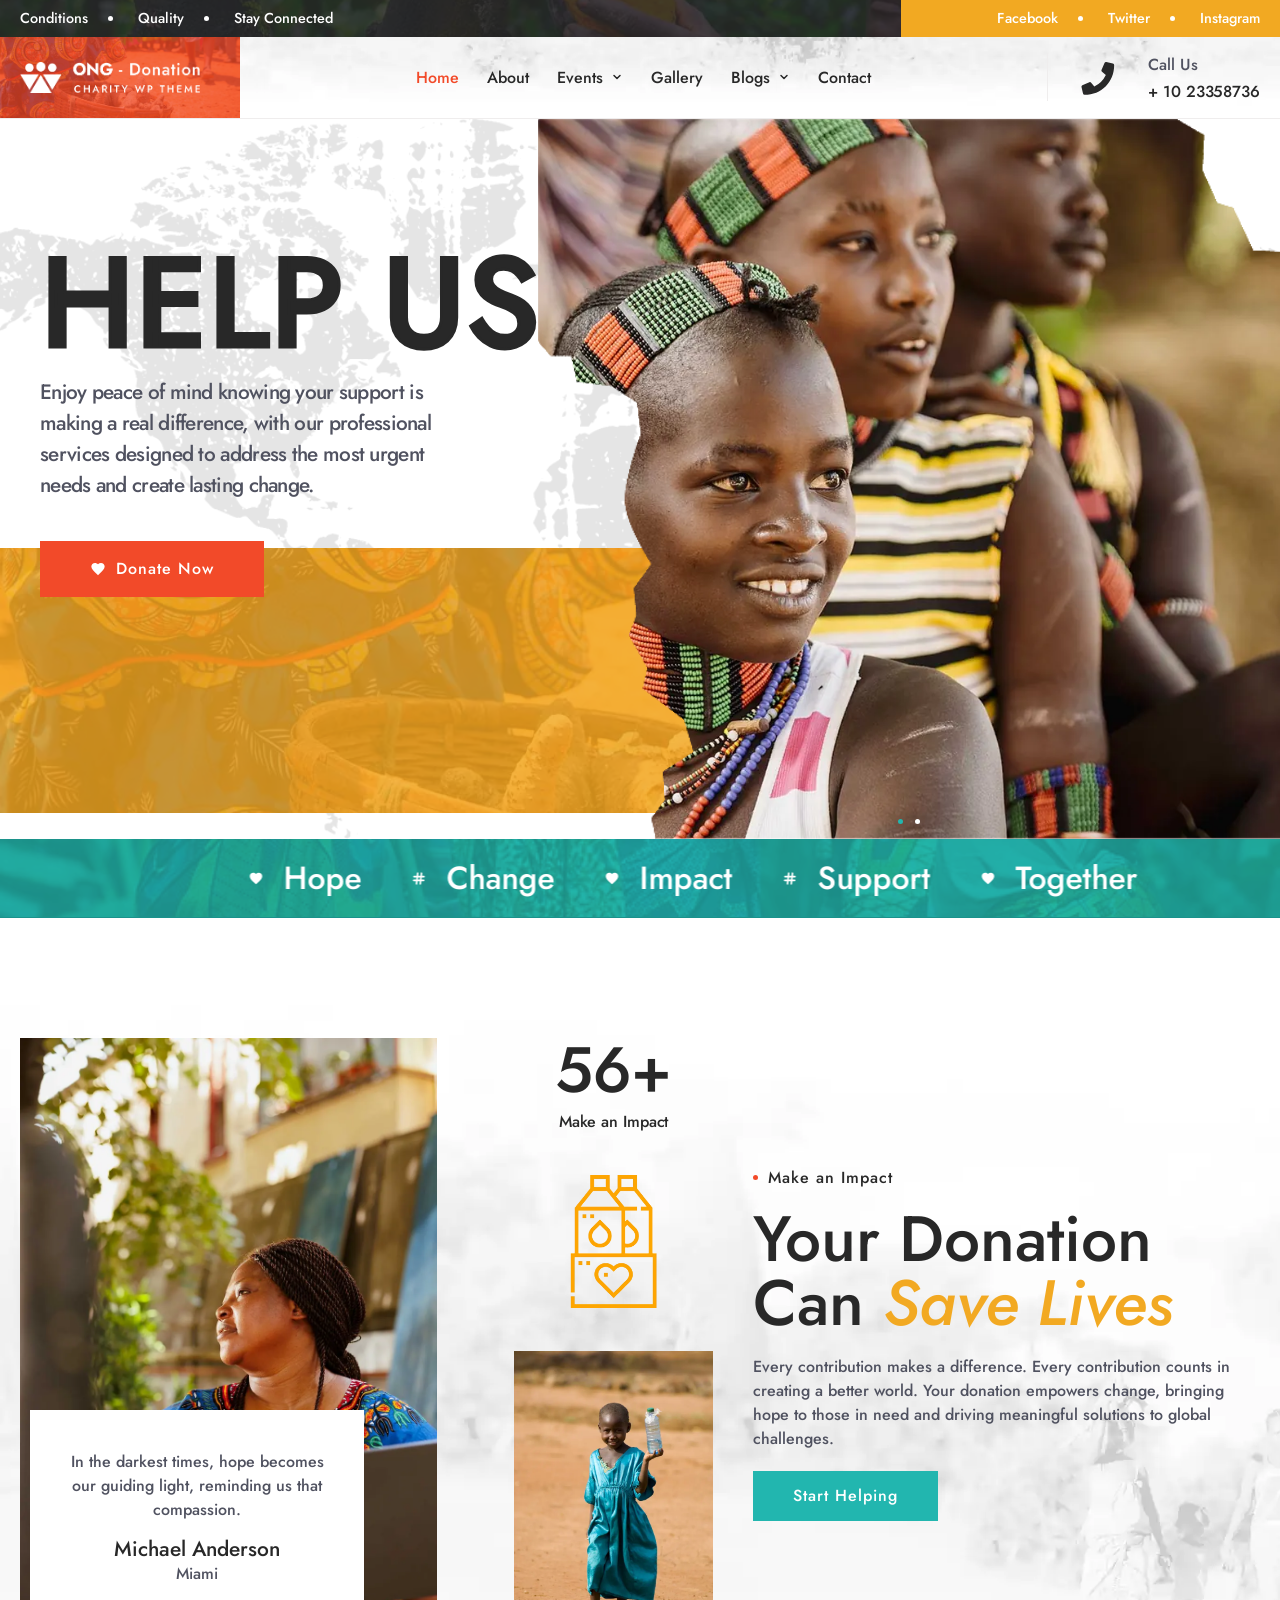
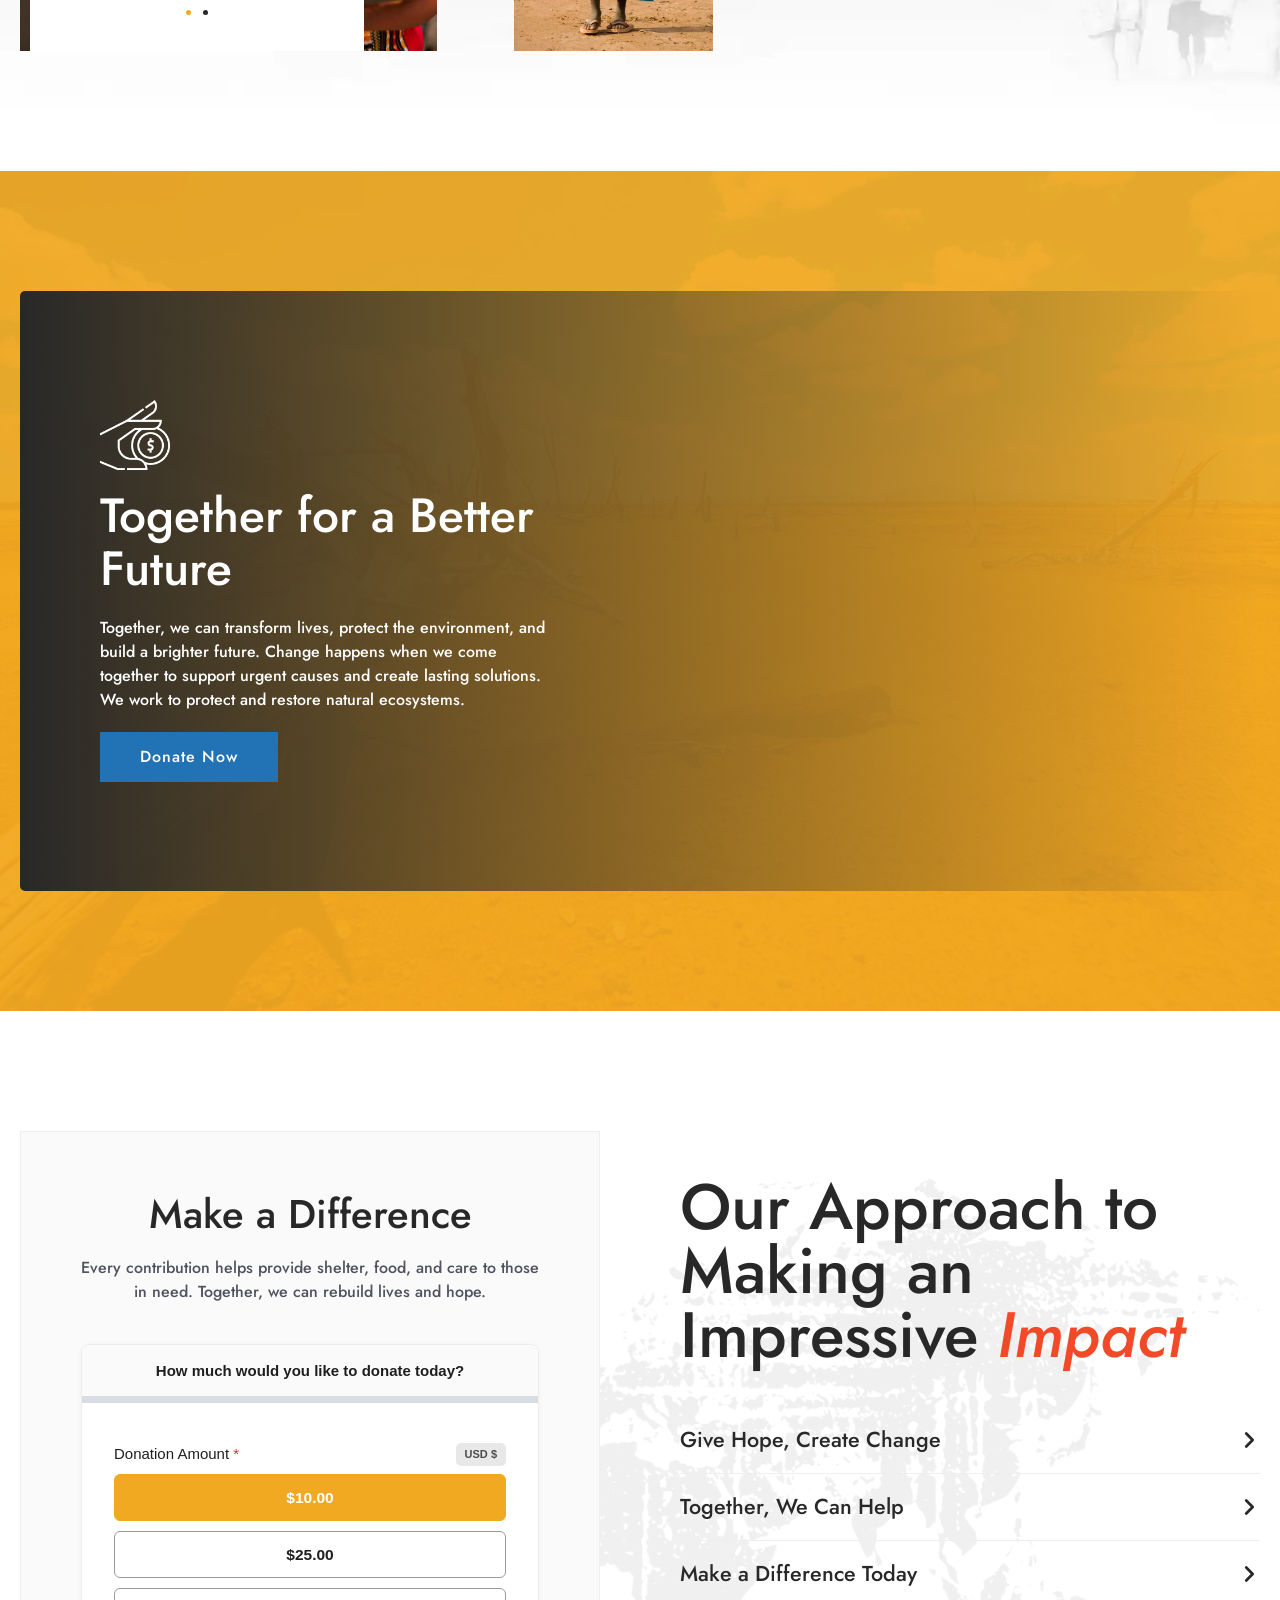
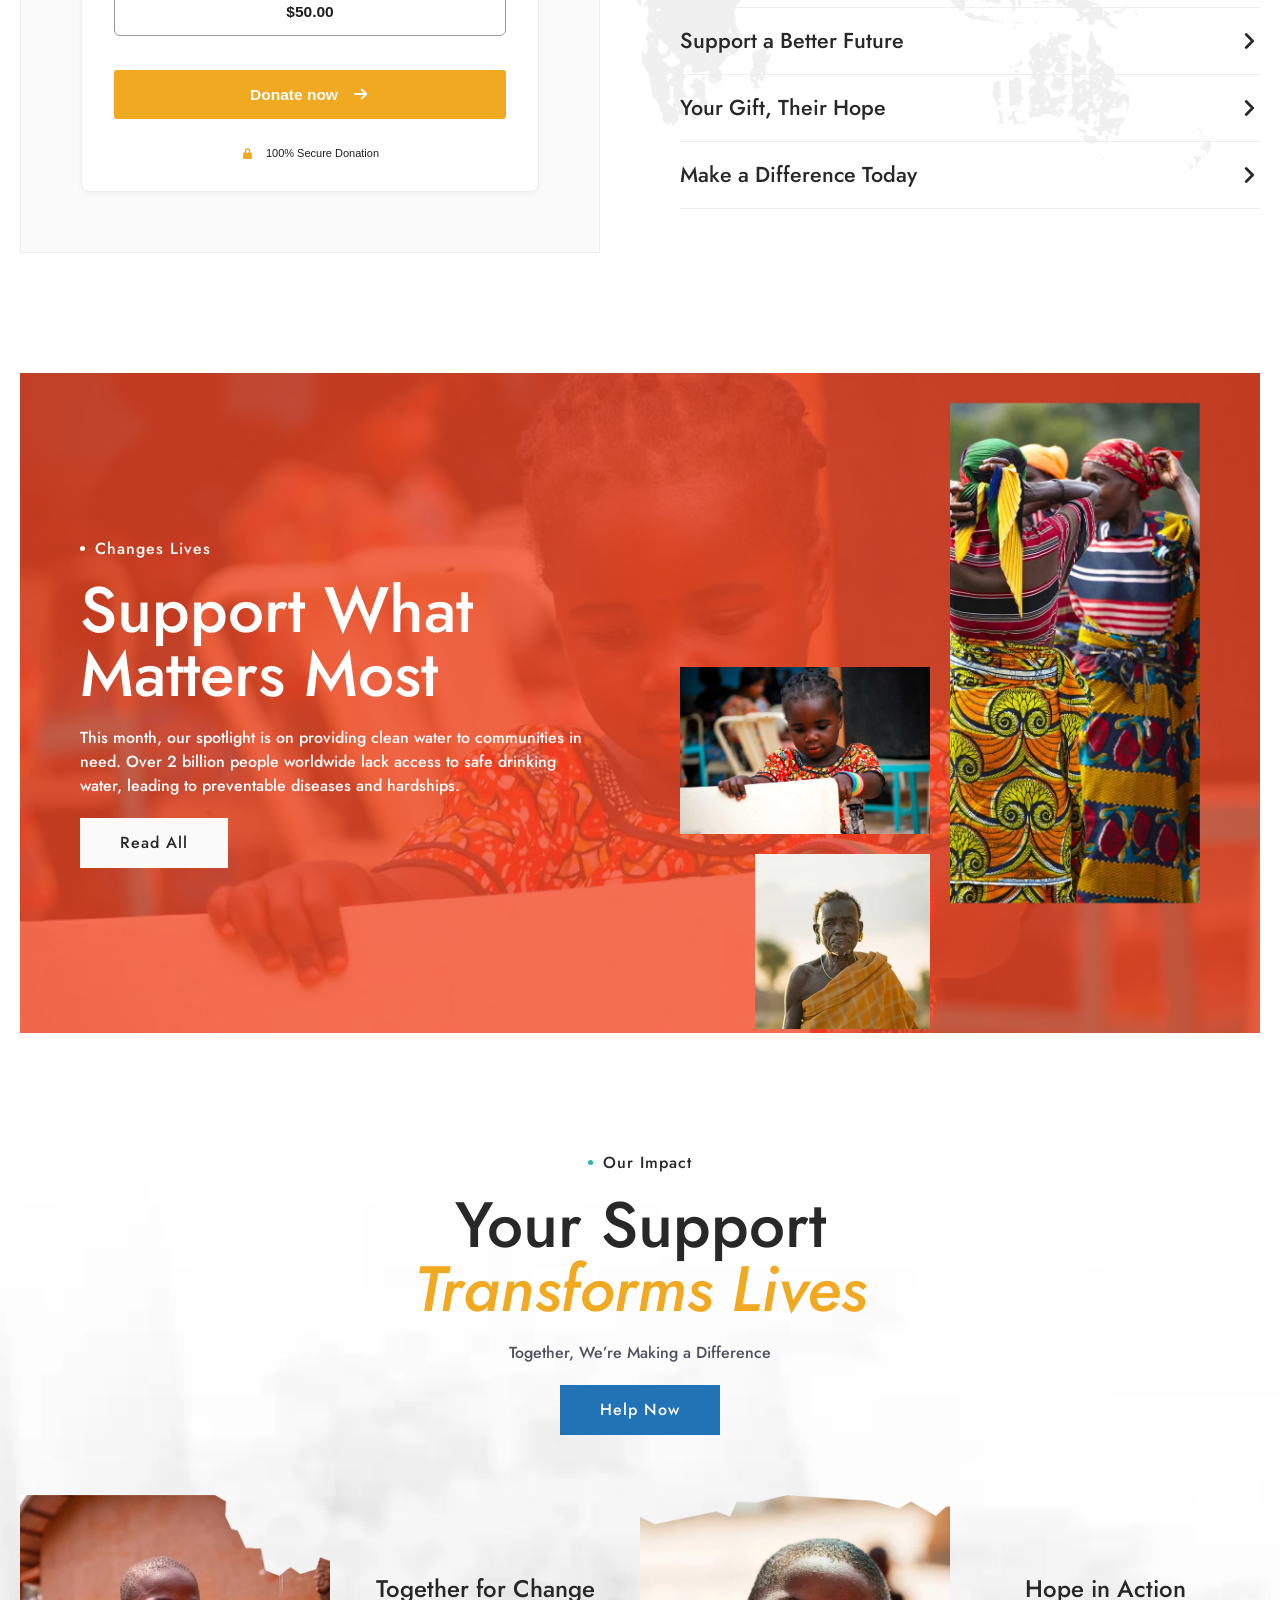
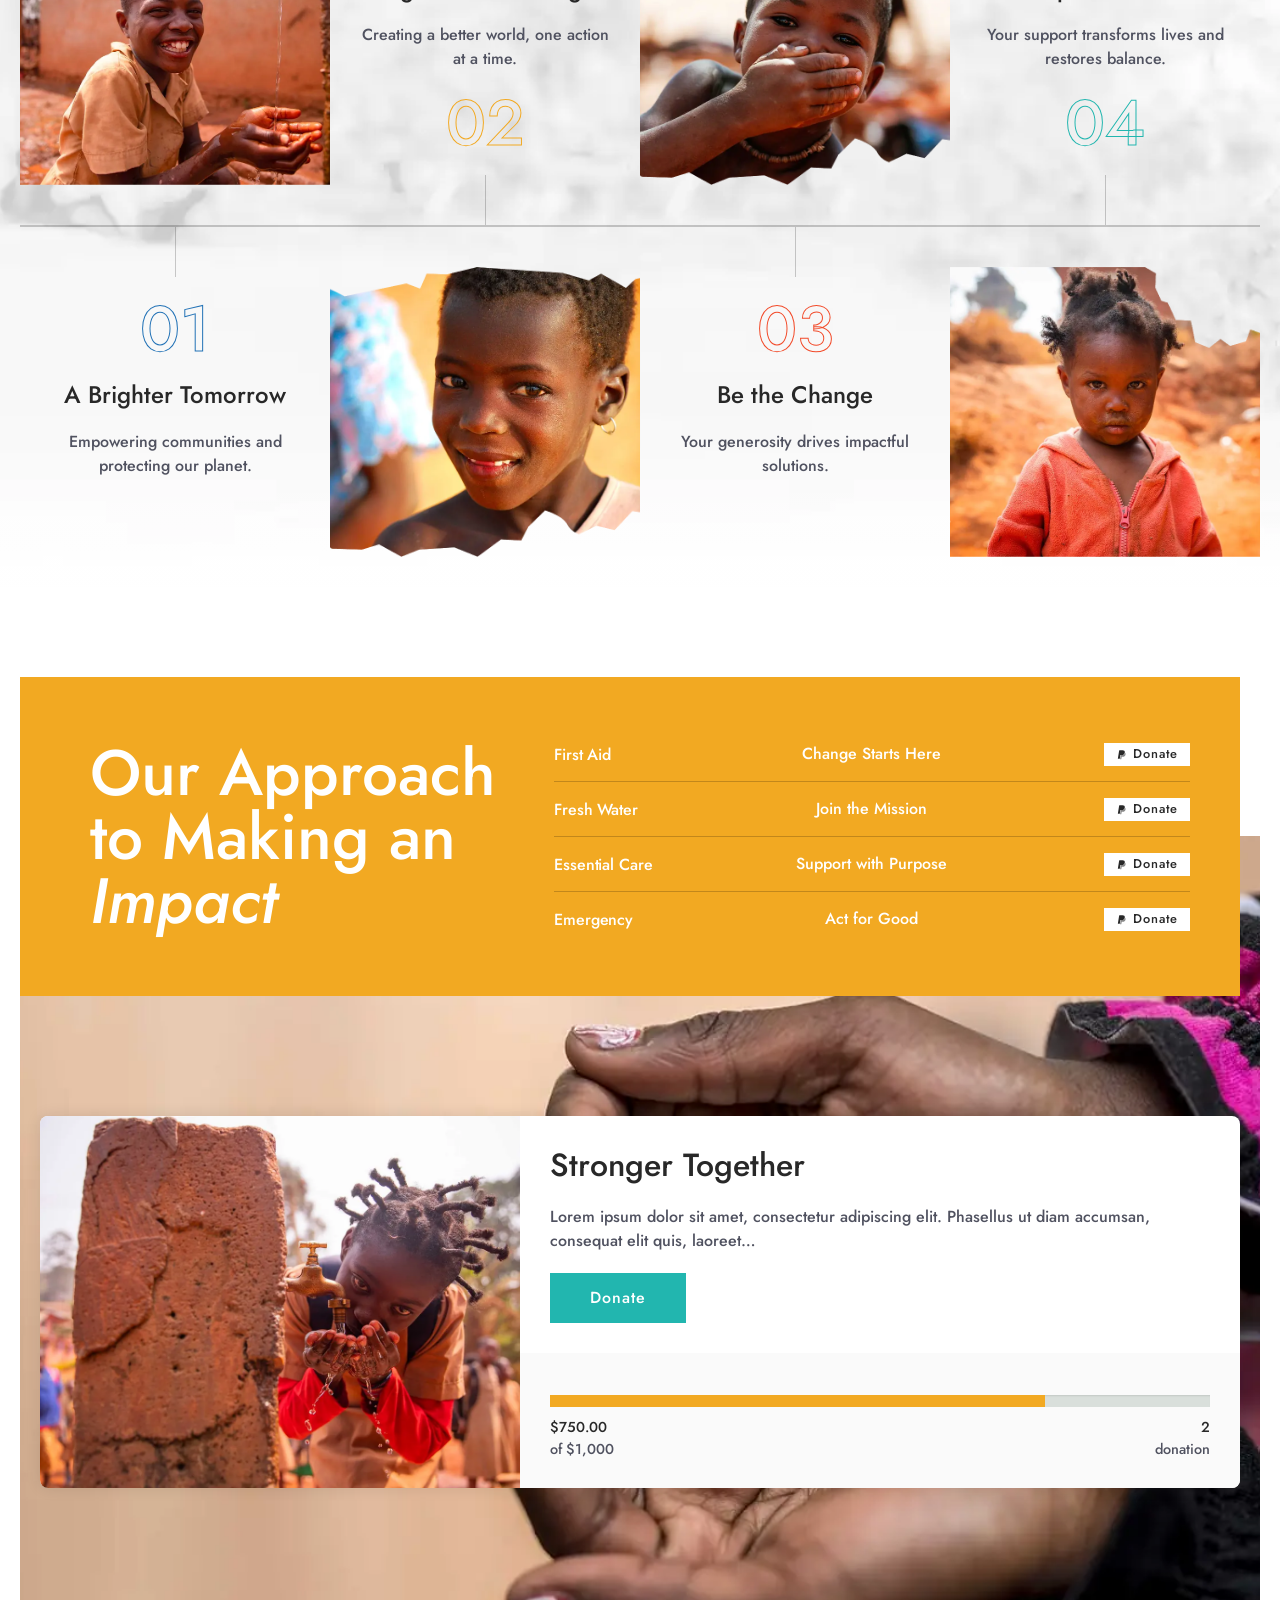
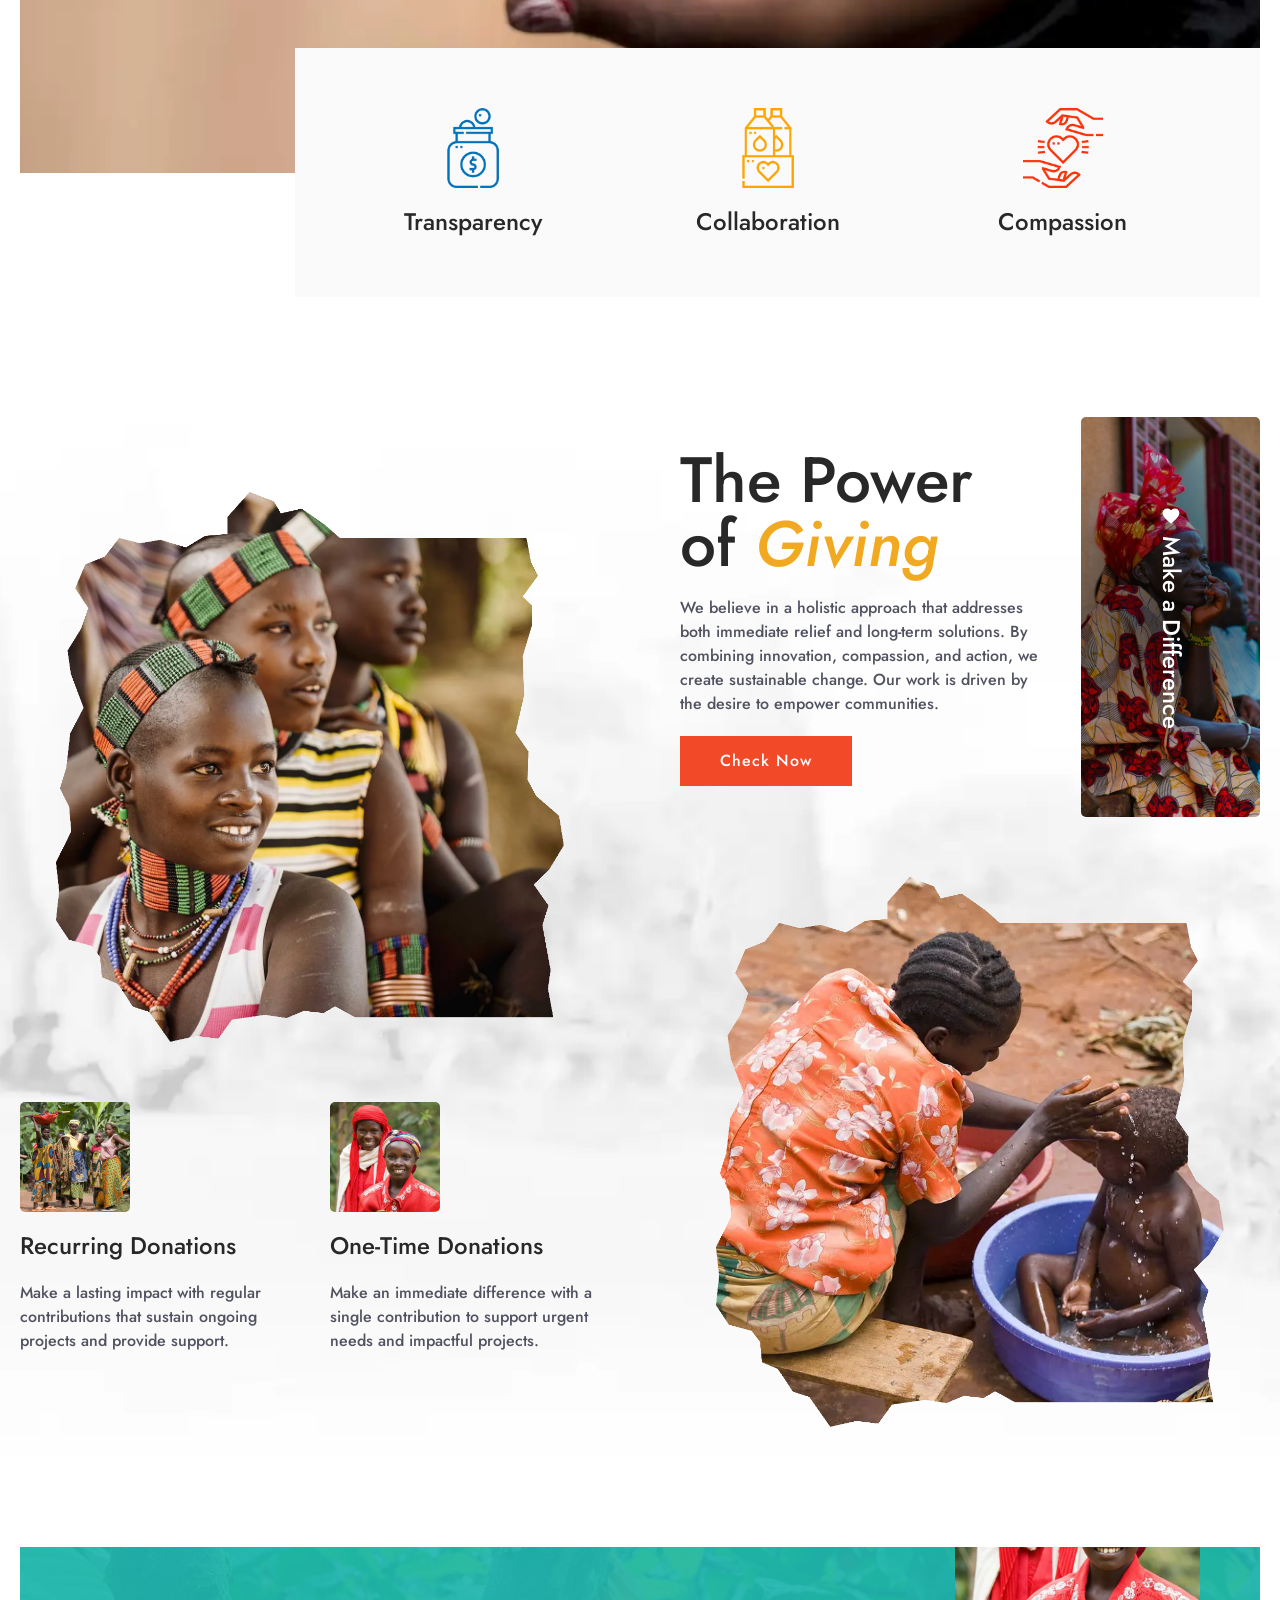
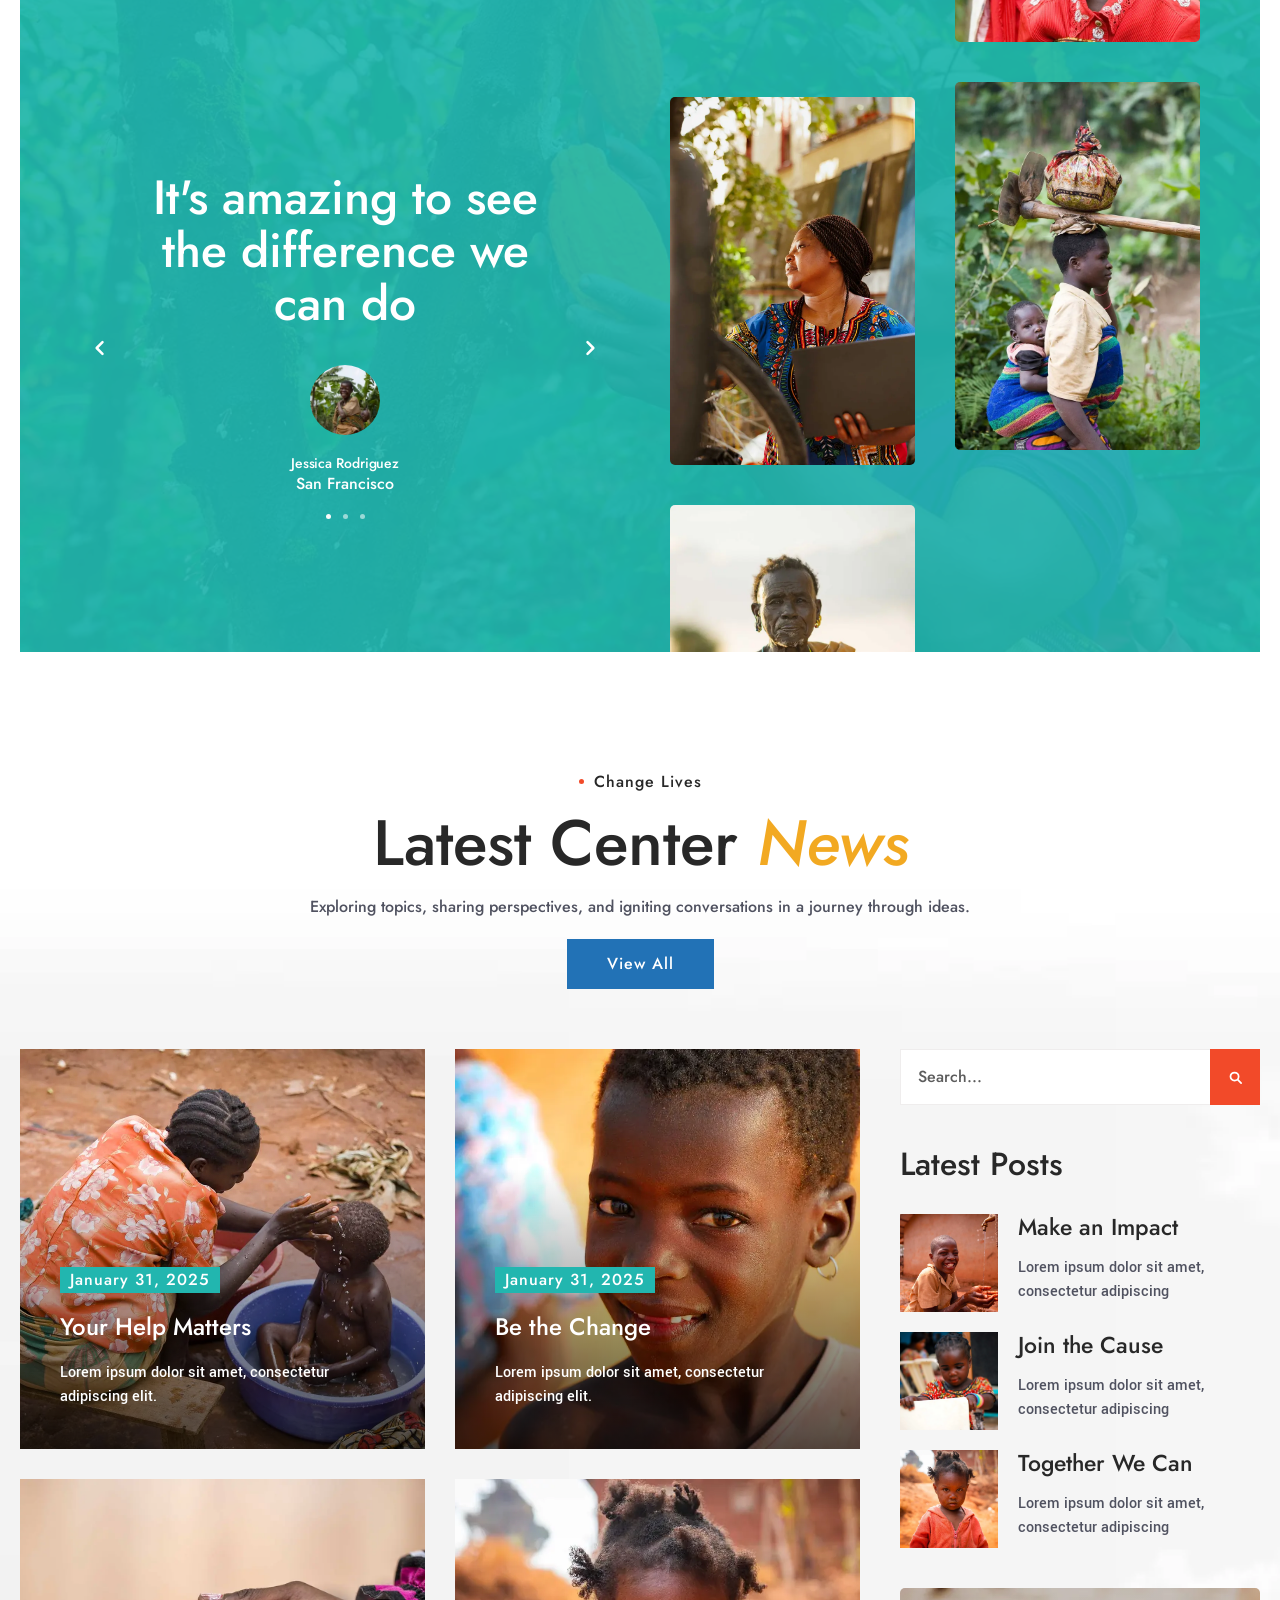
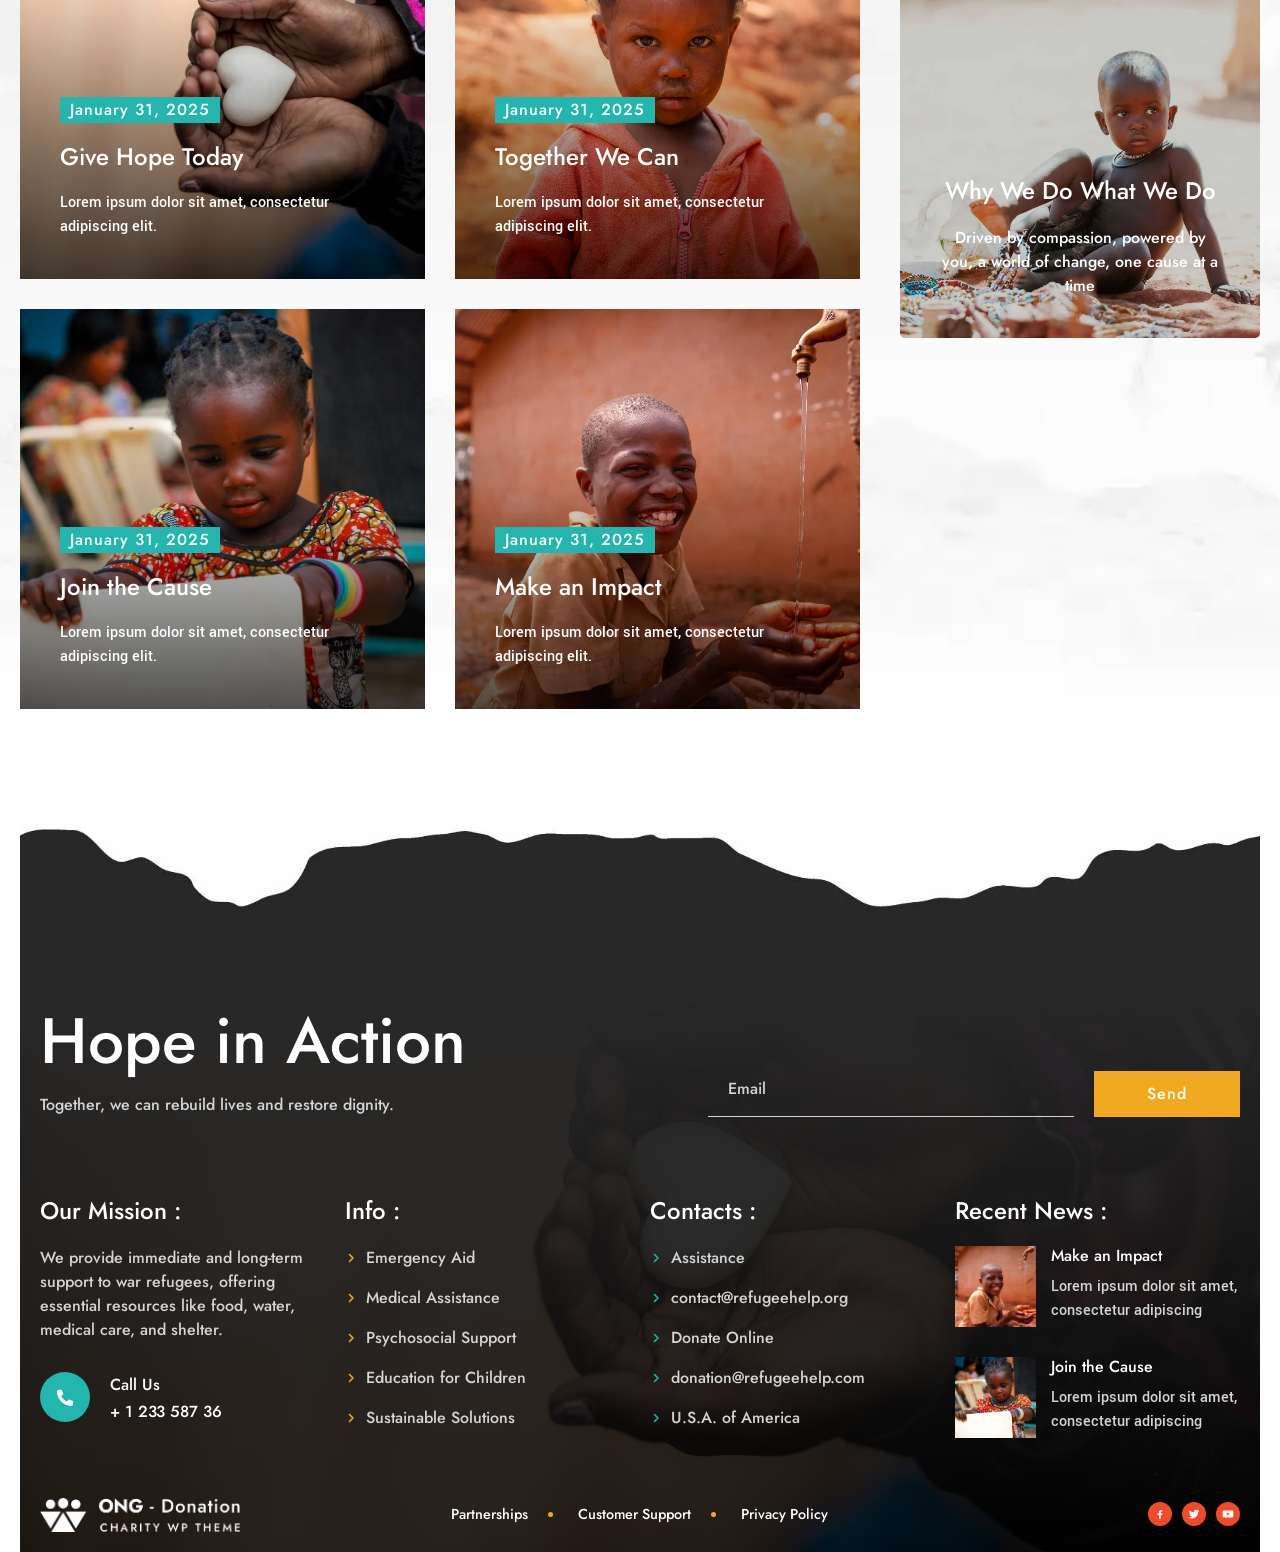
==== index.html @ 06b45bd2 "feat: implement home page Co-authored-by: Cursor <cursoragent@cursor.com>" ====
<!DOCTYPE html>
<html lang="en" class="no-js">
<head>
  <meta charset="UTF-8">
  <meta name="viewport" content="width=device-width, initial-scale=1">
  <title>ONG Donation – Charity &amp; Nonprofit Organization | Help Us Make a Difference</title>
  <meta name="description" content="ONG Donation is a charity supporting communities in need with clean water, medical care, education and emergency relief. Donate today and help us create lasting change.">
  <link rel="canonical" href="https://www.example.org/">
  <meta name="theme-color" content="#f24a29">
  <link rel="icon" href="assets/icons/favicon.svg" type="image/svg+xml">

  <meta property="og:type" content="website">
  <meta property="og:site_name" content="ONG Donation">
  <meta property="og:title" content="ONG Donation – Help Us Make a Difference">
  <meta property="og:description" content="Support urgent causes, fund clean water and medical care, and help communities rebuild with dignity.">
  <meta property="og:url" content="https://www.example.org/">
  <meta property="og:image" content="https://www.example.org/assets/images/hero/hero-friends-reflection.webp">
  <meta name="twitter:card" content="summary_large_image">

  <link rel="preload" href="assets/fonts/jost-latin-normal.woff2" as="font" type="font/woff2" crossorigin>
  <link rel="preload" href="assets/images/hero/hero-friends-reflection.webp" as="image" type="image/webp">

  <link rel="stylesheet" href="css/reset.css">
  <link rel="stylesheet" href="css/variables.css">
  <link rel="stylesheet" href="css/base.css">
  <link rel="stylesheet" href="css/layout.css">
  <link rel="stylesheet" href="css/components.css">
  <link rel="stylesheet" href="css/animations.css">
  <link rel="stylesheet" href="css/pages/home.css">
  <link rel="stylesheet" href="css/responsive.css">

  <script>document.documentElement.classList.replace('no-js', 'js');</script>
  <script type="module" src="js/main.js"></script>
  <script type="module" src="js/pages/home.js"></script>
</head>
<body class="page-home">
  <a class="skip-link" href="#main">Skip to content</a>

  <!-- ============ SITE HEADER ============ -->
  <header class="site-header" data-header>
    <div class="topbar">
      <ul class="inline-list inline-list--dots topbar__links">
        <li><a href="#">Conditions</a></li>
        <li><a href="#">Quality</a></li>
        <li><a href="contact.html">Stay Connected</a></li>
      </ul>
      <ul class="inline-list inline-list--dots topbar__social">
        <li><a href="https://facebook.com" target="_blank" rel="noopener">Facebook</a></li>
        <li><a href="https://twitter.com" target="_blank" rel="noopener">Twitter</a></li>
        <li><a href="https://instagram.com" target="_blank" rel="noopener">Instagram</a></li>
      </ul>
    </div>

    <div class="navbar">
      <a class="navbar__brand" href="index.html" aria-label="ONG Donation – home">
        <img src="assets/images/logo/logo-white.png" alt="ONG Donation – Charity" width="180" height="30">
      </a>

      <div class="navbar__menu">
        <button class="nav-toggle" type="button" aria-expanded="false" aria-controls="primary-nav" data-nav-toggle>
          <span class="visually-hidden" data-nav-toggle-label>Open menu</span>
          <svg class="icon nav-toggle__open" aria-hidden="true"><use href="assets/icons/sprite.svg#icon-menu"></use></svg>
          <svg class="icon nav-toggle__close" aria-hidden="true"><use href="assets/icons/sprite.svg#icon-close"></use></svg>
        </button>

        <nav class="primary-nav" id="primary-nav" aria-label="Primary" data-nav>
          <ul class="primary-nav__list">
            <li class="primary-nav__item">
              <a class="primary-nav__link" href="index.html" aria-current="page">Home</a>
            </li>
            <li class="primary-nav__item">
              <a class="primary-nav__link" href="about.html">About</a>
            </li>
            <li class="primary-nav__item has-dropdown" data-dropdown>
              <a class="primary-nav__link" href="events.html">Events</a>
              <button class="primary-nav__caret" type="button" aria-expanded="false" aria-controls="submenu-events" data-dropdown-toggle>
                <span class="visually-hidden">Show Events submenu</span>
                <svg class="icon" aria-hidden="true"><use href="assets/icons/sprite.svg#icon-chevron-down"></use></svg>
              </button>
              <ul class="dropdown" id="submenu-events">
                <li><a class="dropdown__link" href="events.html">All Events</a></li>
                <li><a class="dropdown__link" href="event-single.html">Event Details</a></li>
              </ul>
            </li>
            <li class="primary-nav__item">
              <a class="primary-nav__link" href="gallery.html">Gallery</a>
            </li>
            <li class="primary-nav__item has-dropdown" data-dropdown>
              <a class="primary-nav__link" href="blogs.html">Blogs</a>
              <button class="primary-nav__caret" type="button" aria-expanded="false" aria-controls="submenu-blogs" data-dropdown-toggle>
                <span class="visually-hidden">Show Blogs submenu</span>
                <svg class="icon" aria-hidden="true"><use href="assets/icons/sprite.svg#icon-chevron-down"></use></svg>
              </button>
              <ul class="dropdown" id="submenu-blogs">
                <li><a class="dropdown__link" href="blogs.html">All Blogs</a></li>
                <li><a class="dropdown__link" href="blog-single.html">Blog Details</a></li>
              </ul>
            </li>
            <li class="primary-nav__item">
              <a class="primary-nav__link" href="contact.html">Contact</a>
            </li>
          </ul>
        </nav>
      </div>

      <a class="navbar__contact contact-chip" href="tel:+1023358736">
        <svg class="icon contact-chip__icon" aria-hidden="true"><use href="assets/icons/sprite.svg#icon-phone"></use></svg>
        <span class="contact-chip__text">
          <span class="contact-chip__label">Call Us</span>
          <span class="contact-chip__value">+ 10 23358736</span>
        </span>
      </a>
    </div>
  </header>

  <main id="main">

    <!-- ============ HERO ============ -->
    <section class="hero" aria-labelledby="hero-title">
      <div class="hero__band" aria-hidden="true"></div>

      <div class="hero__media">
        <div class="slider slider--fade hero-slider" data-slider data-effect="fade" data-autoplay="5000" data-loop aria-roledescription="carousel" aria-label="Featured photos">
          <div class="slider__viewport">
            <div class="slider__track" data-slider-track>
              <div class="slider__slide hero-slider__slide" data-slide role="group" aria-roledescription="slide" aria-label="1 of 2">
                <img src="assets/images/hero/hero-friends-reflection.webp" alt="Three young women wearing traditional beaded jewellery sitting together" width="1600" height="1148" fetchpriority="high">
              </div>
              <div class="slider__slide hero-slider__slide" data-slide role="group" aria-roledescription="slide" aria-label="2 of 2">
                <img src="assets/images/hero/hero-boy-smiling.webp" alt="A young boy laughing with his chin resting on his hand" width="1600" height="1071" loading="lazy">
              </div>
            </div>
          </div>
          <div class="slider__dots hero-slider__dots" data-slider-dots></div>
        </div>
      </div>

      <div class="container hero__inner">
        <div class="hero__content" data-reveal="fade">
          <h1 class="hero__title" id="hero-title">HELP US</h1>
          <p class="hero__text">Enjoy peace of mind knowing your support is making a real difference, with our professional services designed to address the most urgent needs and create lasting change.</p>
          <a class="btn btn--primary btn--lg hero__btn" href="#donate">
            <svg class="icon" aria-hidden="true"><use href="assets/icons/sprite.svg#icon-heart"></use></svg>
            Donate Now
          </a>
        </div>
        <p class="hero__title hero__title--outline" aria-hidden="true" data-reveal="fade">HELP US</p>
      </div>
    </section>

    <!-- ============ VALUES TICKER ============ -->
    <section class="ticker" aria-label="What we stand for">
      <ul class="ticker__list" data-parallax-x="60">
        <li class="ticker__item"><svg class="icon" aria-hidden="true"><use href="assets/icons/sprite.svg#icon-heart"></use></svg>Hope</li>
        <li class="ticker__item"><svg class="icon" aria-hidden="true"><use href="assets/icons/sprite.svg#icon-hashtag"></use></svg>Change</li>
        <li class="ticker__item"><svg class="icon" aria-hidden="true"><use href="assets/icons/sprite.svg#icon-heart"></use></svg>Impact</li>
        <li class="ticker__item"><svg class="icon" aria-hidden="true"><use href="assets/icons/sprite.svg#icon-hashtag"></use></svg>Support</li>
        <li class="ticker__item"><svg class="icon" aria-hidden="true"><use href="assets/icons/sprite.svg#icon-heart"></use></svg>Together</li>
      </ul>
    </section>

    <!-- ============ IMPACT INTRO ============ -->
    <section class="section impact-intro" aria-labelledby="impact-intro-title">
      <div class="container impact-intro__grid">
        <div class="impact-intro__media" data-reveal="fade-up">
          <img class="impact-intro__photo" src="assets/images/about/woman-with-laptop.webp" alt="A woman holding a laptop looks into the distance" width="900" height="1350" loading="lazy">

          <div class="quote-card">
            <div class="slider quote-slider" data-slider data-autoplay="4500" data-loop aria-roledescription="carousel" aria-label="Supporter quotes">
              <div class="slider__viewport">
                <div class="slider__track" data-slider-track>
                  <figure class="slider__slide quote" data-slide role="group" aria-roledescription="slide" aria-label="1 of 2">
                    <blockquote class="quote__text">In the darkest times, hope becomes our guiding light, reminding us that compassion.</blockquote>
                    <figcaption class="quote__cite">
                      <span class="quote__name">Michael Anderson</span>
                      <span class="quote__role">Miami</span>
                    </figcaption>
                  </figure>
                  <figure class="slider__slide quote" data-slide role="group" aria-roledescription="slide" aria-label="2 of 2">
                    <blockquote class="quote__text">Every act of kindness, no matter how small, carries the power in humanity.</blockquote>
                    <figcaption class="quote__cite">
                      <span class="quote__name">Emily Johnson</span>
                      <span class="quote__role">New York</span>
                    </figcaption>
                  </figure>
                </div>
              </div>
              <div class="slider__dots slider__dots--dark" data-slider-dots></div>
            </div>
          </div>
        </div>

        <div class="impact-intro__stats" data-reveal="fade-up" data-reveal-delay="150">
          <div class="stat">
            <p class="stat__number"><span data-counter data-target="56" data-suffix="+">56+</span></p>
            <p class="stat__label">Make an Impact</p>
          </div>
          <div class="impact-intro__icon">
            <img src="assets/images/icons/icon-donation-box.webp" alt="" width="133" height="133" loading="lazy">
          </div>
          <img class="impact-intro__thumb" src="assets/images/about/girl-water-bottle.webp" alt="A girl in a blue dress holding up a bottle of clean water" width="600" height="903" loading="lazy">
        </div>

        <div class="impact-intro__content section-heading" data-reveal="fade-up" data-reveal-delay="300">
          <p class="eyebrow">Make an Impact</p>
          <h2 class="section-title" id="impact-intro-title">Your Donation Can <em class="text-secondary">Save Lives</em></h2>
          <p class="section-text">Every contribution makes a difference. Every contribution counts in creating a better world. Your donation empowers change, bringing hope to those in need and driving meaningful solutions to global challenges.</p>
          <div class="section-heading__actions">
            <a class="btn btn--accent" href="#donate">Start Helping</a>
          </div>
        </div>
      </div>
    </section>

    <!-- ============ CTA BANNER ============ -->
    <section class="section cta-banner" aria-labelledby="cta-banner-title">
      <div class="container">
        <div class="cta-banner__box" data-reveal="fade-up">
          <div class="cta-banner__content">
            <img class="cta-banner__icon" src="assets/images/icons/icon-hand-coin.webp" alt="" width="70" height="70" loading="lazy">
            <h2 class="cta-banner__title" id="cta-banner-title">Together for a Better Future</h2>
            <p class="cta-banner__text">Together, we can transform lives, protect the environment, and build a brighter future. Change happens when we come together to support urgent causes and create lasting solutions. We work to protect and restore natural ecosystems.</p>
            <a class="btn btn--info" href="donate.html">Donate Now</a>
          </div>
        </div>
      </div>
    </section>

    <!-- ============ DONATE + APPROACH + SPOTLIGHT ============ -->
    <section class="section donate-approach" id="donate" aria-labelledby="donate-title">
      <div class="container">
        <div class="donate-approach__grid">
          <div class="donate-panel" data-reveal="fade-up">
            <div class="donate-panel__intro">
              <h2 class="donate-panel__title" id="donate-title">Make a Difference</h2>
              <p class="donate-panel__text">Every contribution helps provide shelter, food, and care to those in need. Together, we can rebuild lives and hope.</p>
            </div>

            <form class="donation-widget" action="donate.html" method="get" aria-describedby="donation-widget-heading">
              <p class="donation-widget__heading" id="donation-widget-heading">How much would you like to donate today?</p>
              <div class="donation-widget__body">
                <fieldset class="donation-widget__fieldset">
                  <legend class="donation-widget__legend">
                    <span>Donation Amount <span class="donation-widget__required" aria-hidden="true">*</span></span>
                    <span class="donation-widget__currency">USD <span aria-hidden="true">$</span></span>
                  </legend>
                  <div class="donation-widget__options">
                    <label class="amount-option">
                      <input class="amount-option__input" type="radio" name="amount" value="10" checked required>
                      <span class="amount-option__label">$10.00</span>
                    </label>
                    <label class="amount-option">
                      <input class="amount-option__input" type="radio" name="amount" value="25">
                      <span class="amount-option__label">$25.00</span>
                    </label>
                    <label class="amount-option">
                      <input class="amount-option__input" type="radio" name="amount" value="50">
                      <span class="amount-option__label">$50.00</span>
                    </label>
                  </div>
                </fieldset>
                <button class="donation-widget__submit" type="submit">
                  Donate now
                  <svg class="icon" aria-hidden="true"><use href="assets/icons/sprite.svg#icon-arrow-right"></use></svg>
                </button>
                <p class="donation-widget__secure">
                  <svg class="icon" aria-hidden="true"><use href="assets/icons/sprite.svg#icon-lock"></use></svg>
                  100% Secure Donation
                </p>
              </div>
            </form>
          </div>

          <div class="approach" data-reveal="fade-up" data-reveal-delay="150">
            <h2 class="section-title approach__title">Our Approach to Making an Impressive <em class="text-primary">Impact</em></h2>

            <div class="accordion" data-accordion>
              <details class="accordion__item">
                <summary class="accordion__summary">Give Hope, Create Change
                  <svg class="icon accordion__icon" aria-hidden="true"><use href="assets/icons/sprite.svg#icon-chevron-right"></use></svg>
                </summary>
                <div class="accordion__panel"><p>Immediate treatment for injuries sustained in conflict, including surgeries and wound care.</p></div>
              </details>
              <details class="accordion__item">
                <summary class="accordion__summary">Together, We Can Help
                  <svg class="icon accordion__icon" aria-hidden="true"><use href="assets/icons/sprite.svg#icon-chevron-right"></use></svg>
                </summary>
                <div class="accordion__panel"><p>Counseling and therapy services to address trauma and psychological distress caused by war.</p></div>
              </details>
              <details class="accordion__item">
                <summary class="accordion__summary">Make a Difference Today
                  <svg class="icon accordion__icon" aria-hidden="true"><use href="assets/icons/sprite.svg#icon-chevron-right"></use></svg>
                </summary>
                <div class="accordion__panel"><p>Providing essential vaccinations to prevent the spread of diseases in refugee camps and shelters.</p></div>
              </details>
              <details class="accordion__item">
                <summary class="accordion__summary">Support a Better Future
                  <svg class="icon accordion__icon" aria-hidden="true"><use href="assets/icons/sprite.svg#icon-chevron-right"></use></svg>
                </summary>
                <div class="accordion__panel"><p>Offering prenatal and postnatal care, as well as pediatric services to ensure the health of mothers and children.</p></div>
              </details>
              <details class="accordion__item">
                <summary class="accordion__summary">Your Gift, Their Hope
                  <svg class="icon accordion__icon" aria-hidden="true"><use href="assets/icons/sprite.svg#icon-chevron-right"></use></svg>
                </summary>
                <div class="accordion__panel"><p>Treatment for chronic illnesses such as diabetes, hypertension, and respiratory conditions, often exacerbated by displacement.</p></div>
              </details>
              <details class="accordion__item">
                <summary class="accordion__summary">Make a Difference Today
                  <svg class="icon accordion__icon" aria-hidden="true"><use href="assets/icons/sprite.svg#icon-chevron-right"></use></svg>
                </summary>
                <div class="accordion__panel"><p>Providing essential vaccinations to prevent the spread of diseases in refugee camps and shelters.</p></div>
              </details>
            </div>
          </div>
        </div>

        <div class="spotlight" data-reveal="fade-up">
          <div class="spotlight__content">
            <p class="eyebrow eyebrow--light">Changes Lives</p>
            <h2 class="section-title text-white">Support What Matters Most</h2>
            <p class="spotlight__text">This month, our spotlight is on providing clean water to communities in need. Over 2 billion people worldwide lack access to safe drinking water, leading to preventable diseases and hardships.</p>
            <a class="btn btn--light" href="blogs.html">Read All</a>
          </div>
          <div class="spotlight__gallery">
            <div class="spotlight__col spotlight__col--offset" data-parallax="0.08">
              <img class="spotlight__img spotlight__img--wide" src="assets/images/about/girl-with-paper.webp" alt="A little girl concentrating on a sheet of paper" width="1200" height="803" loading="lazy">
              <img class="spotlight__img spotlight__img--square" src="assets/images/about/elder-woman-portrait.webp" alt="An elderly woman wrapped in a yellow shawl" width="700" height="700" loading="lazy">
            </div>
            <div class="spotlight__col" data-parallax="-0.08">
              <img class="spotlight__img spotlight__img--tall" src="assets/images/about/women-colorful-dresses.webp" alt="Two women in vibrant patterned dresses adjusting their headscarves" width="700" height="1050" loading="lazy">
            </div>
          </div>
        </div>
      </div>
    </section>

    <!-- ============ IMPACT TIMELINE ============ -->
    <section class="section impact-timeline" aria-labelledby="impact-timeline-title">
      <div class="container">
        <header class="section-heading section-heading--center impact-timeline__header" data-reveal="fade-up">
          <p class="eyebrow eyebrow--accent">Our Impact</p>
          <h2 class="section-title" id="impact-timeline-title">Your Support <em class="text-secondary">Transforms Lives</em></h2>
          <p class="section-text">Together, We’re Making a Difference</p>
          <div class="section-heading__actions">
            <a class="btn btn--info" href="about.html">Help Now</a>
          </div>
        </header>

        <ol class="timeline">
          <li class="timeline__row">
            <figure class="timeline__media timeline__media--top mask-torn-2" data-reveal="fade-up">
              <img src="assets/images/about/boy-drinking-water.webp" alt="A smiling schoolboy washing his hands under a water tap" width="1024" height="683" loading="lazy">
            </figure>
            <div class="timeline__step timeline__step--top" data-reveal="fade-up">
              <h3 class="timeline__title">Together for Change</h3>
              <p class="timeline__text">Creating a better world, one action at a time.</p>
              <p class="timeline__number timeline__number--secondary" aria-hidden="true">02</p>
            </div>
            <figure class="timeline__media timeline__media--top mask-torn-1" data-reveal="fade-up">
              <img src="assets/images/about/child-covering-mouth.webp" alt="A child giggling behind his hand" width="1024" height="683" loading="lazy">
            </figure>
            <div class="timeline__step timeline__step--top" data-reveal="fade-up">
              <h3 class="timeline__title">Hope in Action</h3>
              <p class="timeline__text">Your support transforms lives and restores balance.</p>
              <p class="timeline__number timeline__number--accent" aria-hidden="true">04</p>
            </div>
          </li>
          <li class="timeline__row timeline__row--bottom">
            <div class="timeline__step timeline__step--bottom" data-reveal="fade-up">
              <p class="timeline__number timeline__number--info" aria-hidden="true">01</p>
              <h3 class="timeline__title">A Brighter Tomorrow</h3>
              <p class="timeline__text">Empowering communities and protecting our planet.</p>
            </div>
            <figure class="timeline__media timeline__media--bottom mask-torn-1" data-reveal="fade-up">
              <img src="assets/images/about/girl-smiling-portrait.webp" alt="A young girl smiling warmly at the camera" width="1024" height="685" loading="lazy">
            </figure>
            <div class="timeline__step timeline__step--bottom" data-reveal="fade-up">
              <p class="timeline__number timeline__number--primary" aria-hidden="true">03</p>
              <h3 class="timeline__title">Be the Change</h3>
              <p class="timeline__text">Your generosity drives impactful solutions.</p>
            </div>
            <figure class="timeline__media timeline__media--bottom mask-torn-2" data-reveal="fade-up">
              <img src="assets/images/about/girl-red-hoodie.webp" alt="A little girl in a red hoodie standing on a dusty road" width="1024" height="683" loading="lazy">
            </figure>
          </li>
        </ol>
      </div>
    </section>

    <!-- ============ CAUSES SHOWCASE ============ -->
    <section class="cause-showcase section--inset" aria-labelledby="approach-table-title">
      <div class="approach-table-wrap">
        <div class="container">
          <div class="approach-table" data-reveal="fade-up">
            <h2 class="section-title approach-table__title" id="approach-table-title">Our Approach to Making an <em>Impact</em></h2>
            <ul class="approach-table__list">
              <li class="approach-table__row">
                <span class="approach-table__name">First Aid</span>
                <span class="approach-table__tagline">Change Starts Here</span>
                <a class="btn btn--paypal" href="donate.html?cause=first-aid"><svg class="icon" aria-hidden="true"><use href="assets/icons/sprite.svg#icon-paypal"></use></svg>Donate<span class="visually-hidden"> to First Aid</span></a>
              </li>
              <li class="approach-table__row">
                <span class="approach-table__name">Fresh Water</span>
                <span class="approach-table__tagline">Join the Mission</span>
                <a class="btn btn--paypal" href="donate.html?cause=fresh-water"><svg class="icon" aria-hidden="true"><use href="assets/icons/sprite.svg#icon-paypal"></use></svg>Donate<span class="visually-hidden"> to Fresh Water</span></a>
              </li>
              <li class="approach-table__row">
                <span class="approach-table__name">Essential Care</span>
                <span class="approach-table__tagline">Support with Purpose</span>
                <a class="btn btn--paypal" href="donate.html?cause=essential-care"><svg class="icon" aria-hidden="true"><use href="assets/icons/sprite.svg#icon-paypal"></use></svg>Donate<span class="visually-hidden"> to Essential Care</span></a>
              </li>
              <li class="approach-table__row">
                <span class="approach-table__name">Emergency</span>
                <span class="approach-table__tagline">Act for Good</span>
                <a class="btn btn--paypal" href="donate.html?cause=emergency"><svg class="icon" aria-hidden="true"><use href="assets/icons/sprite.svg#icon-paypal"></use></svg>Donate<span class="visually-hidden"> to Emergency</span></a>
              </li>
            </ul>
          </div>
        </div>
      </div>

      <div class="container cause-showcase__featured">
        <h2 class="visually-hidden">Featured cause</h2>
        <div data-featured-cause data-reveal="fade-up" aria-live="polite"></div>
      </div>

      <div class="values-strip-wrap">
        <div class="container">
          <ul class="values-strip" data-reveal="fade-up">
            <li class="value-item">
              <img class="value-item__icon" src="assets/images/icons/icon-donation-jar.webp" alt="" width="80" height="80" loading="lazy">
              <h3 class="value-item__title">Transparency</h3>
            </li>
            <li class="value-item">
              <img class="value-item__icon" src="assets/images/icons/icon-donation-box.webp" alt="" width="80" height="80" loading="lazy">
              <h3 class="value-item__title">Collaboration</h3>
            </li>
            <li class="value-item">
              <img class="value-item__icon" src="assets/images/icons/icon-give-love.webp" alt="" width="80" height="80" loading="lazy">
              <h3 class="value-item__title">Compassion</h3>
            </li>
          </ul>
        </div>
      </div>
    </section>

    <!-- ============ POWER OF GIVING ============ -->
    <section class="section giving" aria-labelledby="giving-title">
      <div class="container giving__grid">
        <div class="giving__col giving__col--left">
          <figure class="giving__figure mask-blob" data-reveal="fade-up">
            <img src="assets/images/hero/hero-friends-reflection.webp" alt="Three young women in colourful beaded headbands sharing a quiet moment" width="1600" height="1148" loading="lazy">
          </figure>
          <ul class="giving__features">
            <li class="feature" data-reveal="fade-up">
              <img class="feature__img" src="assets/images/about/women-community-group.webp" alt="A group of women in colourful clothing standing together" width="700" height="700" loading="lazy">
              <h3 class="feature__title">Recurring Donations</h3>
              <p class="feature__text">Make a lasting impact with regular contributions that sustain ongoing projects and provide support.</p>
            </li>
            <li class="feature" data-reveal="fade-up" data-reveal-delay="150">
              <img class="feature__img" src="assets/images/about/girls-smiling-together.webp" alt="Two smiling girls wearing red headscarves" width="700" height="700" loading="lazy">
              <h3 class="feature__title">One-Time Donations</h3>
              <p class="feature__text">Make an immediate difference with a single contribution to support urgent needs and impactful projects.</p>
            </li>
          </ul>
        </div>

        <div class="giving__col giving__col--right">
          <div class="giving__intro">
            <div class="section-heading giving__content" data-reveal="fade-up">
              <h2 class="section-title" id="giving-title">The Power of <em class="text-secondary">Giving</em></h2>
              <p class="section-text">We believe in a holistic approach that addresses both immediate relief and long-term solutions. By combining innovation, compassion, and action, we create sustainable change. Our work is driven by the desire to empower communities.</p>
              <div class="section-heading__actions">
                <a class="btn btn--primary" href="about.html">Check Now</a>
              </div>
            </div>
            <a class="vertical-card" href="donate.html" data-reveal="fade-up" data-reveal-delay="150">
              <span class="vertical-card__label">
                <svg class="icon" aria-hidden="true"><use href="assets/icons/sprite.svg#icon-heart"></use></svg>
                Make a Difference
              </span>
            </a>
          </div>
          <figure class="giving__figure mask-blob" data-reveal="fade-up">
            <img src="assets/images/about/mother-washing-child.webp" alt="A mother bathing her child in a blue basin outdoors" width="1200" height="800" loading="lazy">
          </figure>
        </div>
      </div>
    </section>

    <!-- ============ TESTIMONIALS ============ -->
    <section class="testimonials section--inset" aria-labelledby="testimonials-title">
      <h2 class="visually-hidden" id="testimonials-title">What our supporters say</h2>
      <div class="testimonials__inner">
        <div class="testimonials__slider-col">
          <div class="slider testimonial-slider" data-slider data-autoplay="6000" data-loop aria-roledescription="carousel" aria-label="Testimonials">
            <button class="slider__arrow slider__arrow--prev" type="button" data-slider-prev aria-label="Previous testimonial">
              <svg class="icon" aria-hidden="true"><use href="assets/icons/sprite.svg#icon-chevron-left"></use></svg>
            </button>
            <div class="slider__viewport">
              <div class="slider__track" data-slider-track>
                <figure class="slider__slide testimonial" data-slide role="group" aria-roledescription="slide" aria-label="1 of 3">
                  <blockquote class="testimonial__text">It's amazing to see the difference we can do</blockquote>
                  <figcaption class="testimonial__footer">
                    <img class="testimonial__avatar" src="assets/images/testimonials/testimonial-jessica-rodriguez.webp" alt="" width="70" height="70" loading="lazy">
                    <span class="testimonial__name">Jessica Rodriguez</span>
                    <span class="testimonial__role">San Francisco</span>
                  </figcaption>
                </figure>
                <figure class="slider__slide testimonial" data-slide role="group" aria-roledescription="slide" aria-label="2 of 3">
                  <blockquote class="testimonial__text">Helping others is the most rewarding feeling</blockquote>
                  <figcaption class="testimonial__footer">
                    <img class="testimonial__avatar" src="assets/images/testimonials/testimonial-michael-stevens.webp" alt="" width="70" height="70" loading="lazy">
                    <span class="testimonial__name">Michael Stevens</span>
                    <span class="testimonial__role">New York</span>
                  </figcaption>
                </figure>
                <figure class="slider__slide testimonial" data-slide role="group" aria-roledescription="slide" aria-label="3 of 3">
                  <blockquote class="testimonial__text">Every small act of kindness counts</blockquote>
                  <figcaption class="testimonial__footer">
                    <img class="testimonial__avatar" src="assets/images/testimonials/testimonial-sarah-johnson.webp" alt="" width="70" height="70" loading="lazy">
                    <span class="testimonial__name">Sarah Johnson</span>
                    <span class="testimonial__role">Miami</span>
                  </figcaption>
                </figure>
              </div>
            </div>
            <button class="slider__arrow slider__arrow--next" type="button" data-slider-next aria-label="Next testimonial">
              <svg class="icon" aria-hidden="true"><use href="assets/icons/sprite.svg#icon-chevron-right"></use></svg>
            </button>
            <div class="slider__dots slider__dots--light" data-slider-dots></div>
          </div>
        </div>

        <div class="testimonials__gallery" aria-hidden="true">
          <div class="testimonials__col testimonials__col--down" data-parallax="0.12">
            <img src="assets/images/about/woman-with-laptop.webp" alt="" width="900" height="1350" loading="lazy" class="testimonials__img testimonials__img--tall">
            <img src="assets/images/about/elder-woman-portrait.webp" alt="" width="700" height="700" loading="lazy" class="testimonials__img">
          </div>
          <div class="testimonials__col testimonials__col--up" data-parallax="-0.12">
            <img src="assets/images/about/girls-smiling-together.webp" alt="" width="700" height="700" loading="lazy" class="testimonials__img">
            <img src="assets/images/about/mother-carrying-load.webp" alt="" width="700" height="1050" loading="lazy" class="testimonials__img testimonials__img--tall">
          </div>
        </div>
      </div>
    </section>

    <!-- ============ NEWS ============ -->
    <section class="section news" aria-labelledby="news-title">
      <div class="container">
        <header class="section-heading section-heading--center news__header" data-reveal="fade-up">
          <p class="eyebrow">Change Lives</p>
          <h2 class="section-title" id="news-title">Latest Center <em class="text-secondary">News</em></h2>
          <p class="section-text">Exploring topics, sharing perspectives, and igniting conversations in a journey through ideas.</p>
          <div class="section-heading__actions">
            <a class="btn btn--info" href="blogs.html">View All</a>
          </div>
        </header>

        <div class="news__layout">
          <div class="news__grid" data-blog-grid data-limit="6" aria-live="polite">
            <p class="data-placeholder">Loading latest news…</p>
          </div>

          <aside class="news__sidebar" aria-label="Blog sidebar">
            <form class="search-form" action="blogs.html" method="get" role="search">
              <label class="visually-hidden" for="news-search">Search articles</label>
              <input class="search-form__input" id="news-search" type="search" name="q" placeholder="Search..." autocomplete="off">
              <button class="search-form__submit" type="submit" aria-label="Search">
                <svg class="icon" aria-hidden="true"><use href="assets/icons/sprite.svg#icon-search"></use></svg>
              </button>
            </form>

            <div class="sidebar-widget">
              <h3 class="sidebar-widget__title">Latest Posts</h3>
              <ul class="post-list" data-post-list data-limit="3" data-order="asc" data-excerpt-words="7"></ul>
            </div>

            <div class="flip-card" tabindex="0">
              <div class="flip-card__face flip-card__face--front">
                <h3 class="flip-card__title">Why We Do What We Do</h3>
                <p class="flip-card__text">Driven by compassion, powered by you, a world of change, one cause at a time</p>
              </div>
              <div class="flip-card__face flip-card__face--back" aria-hidden="true"></div>
            </div>
          </aside>
        </div>
      </div>
    </section>
  </main>

  <!-- ============ SITE FOOTER ============ -->
  <footer class="site-footer section--inset">
    <img class="site-footer__edge" src="assets/images/misc/torn-edge-dark.webp" alt="" width="1920" height="116" loading="lazy">
    <div class="container">
      <div class="site-footer__top">
        <div class="site-footer__intro">
          <h2 class="site-footer__title">Hope in Action</h2>
          <p class="site-footer__subtitle">Together, we can rebuild lives and restore dignity.</p>
        </div>
        <form class="newsletter" data-newsletter novalidate>
          <label class="visually-hidden" for="newsletter-email">Email address</label>
          <input class="newsletter__input" id="newsletter-email" type="email" name="email" placeholder="Email" autocomplete="email" required>
          <button class="btn btn--secondary newsletter__submit" type="submit">Send</button>
          <p class="newsletter__status" data-newsletter-status role="status" aria-live="polite"></p>
        </form>
      </div>

      <div class="site-footer__columns">
        <div class="footer-col">
          <h3 class="footer-col__title">Our Mission :</h3>
          <p class="footer-col__text">We provide immediate and long-term support to war refugees, offering essential resources like food, water, medical care, and shelter.</p>
          <a class="contact-chip contact-chip--footer" href="tel:+123358736">
            <span class="contact-chip__badge">
              <svg class="icon" aria-hidden="true"><use href="assets/icons/sprite.svg#icon-phone"></use></svg>
            </span>
            <span class="contact-chip__text">
              <span class="contact-chip__label">Call Us</span>
              <span class="contact-chip__value">+ 1 233 587 36</span>
            </span>
          </a>
        </div>

        <nav class="footer-col" aria-labelledby="footer-info-title">
          <h3 class="footer-col__title" id="footer-info-title">Info :</h3>
          <ul class="link-list link-list--secondary">
            <li><a href="about.html"><svg class="icon" aria-hidden="true"><use href="assets/icons/sprite.svg#icon-chevron-right"></use></svg>Emergency Aid</a></li>
            <li><a href="about.html"><svg class="icon" aria-hidden="true"><use href="assets/icons/sprite.svg#icon-chevron-right"></use></svg>Medical Assistance</a></li>
            <li><a href="about.html"><svg class="icon" aria-hidden="true"><use href="assets/icons/sprite.svg#icon-chevron-right"></use></svg>Psychosocial Support</a></li>
            <li><a href="about.html"><svg class="icon" aria-hidden="true"><use href="assets/icons/sprite.svg#icon-chevron-right"></use></svg>Education for Children</a></li>
            <li><a href="about.html"><svg class="icon" aria-hidden="true"><use href="assets/icons/sprite.svg#icon-chevron-right"></use></svg>Sustainable Solutions</a></li>
          </ul>
        </nav>

        <div class="footer-col">
          <h3 class="footer-col__title">Contacts :</h3>
          <ul class="link-list link-list--accent">
            <li><a href="contact.html"><svg class="icon" aria-hidden="true"><use href="assets/icons/sprite.svg#icon-chevron-right"></use></svg>Assistance</a></li>
            <li><a href="mailto:contact@refugeehelp.org"><svg class="icon" aria-hidden="true"><use href="assets/icons/sprite.svg#icon-chevron-right"></use></svg>contact@refugeehelp.org</a></li>
            <li><a href="donate.html"><svg class="icon" aria-hidden="true"><use href="assets/icons/sprite.svg#icon-chevron-right"></use></svg>Donate Online</a></li>
            <li><a href="mailto:donation@refugeehelp.com"><svg class="icon" aria-hidden="true"><use href="assets/icons/sprite.svg#icon-chevron-right"></use></svg>donation@refugeehelp.com</a></li>
            <li><span><svg class="icon" aria-hidden="true"><use href="assets/icons/sprite.svg#icon-chevron-right"></use></svg>U.S.A. of America</span></li>
          </ul>
        </div>

        <div class="footer-col">
          <h3 class="footer-col__title">Recent News :</h3>
          <ul class="post-list post-list--footer" data-post-list data-limit="2" data-order="asc" data-excerpt-words="7"></ul>
        </div>
      </div>

      <div class="site-footer__bottom">
        <a class="site-footer__brand" href="index.html" aria-label="ONG Donation – home">
          <img src="assets/images/logo/logo-white.png" alt="ONG Donation – Charity" width="200" height="34" loading="lazy">
        </a>
        <ul class="inline-list inline-list--dots inline-list--dots-secondary site-footer__links">
          <li><a href="about.html">Partnerships</a></li>
          <li><a href="contact.html">Customer Support</a></li>
          <li><a href="#">Privacy Policy</a></li>
        </ul>
        <ul class="social-links" aria-label="Social media">
          <li><a class="social-links__link" href="https://facebook.com" target="_blank" rel="noopener" aria-label="Facebook"><svg class="icon" aria-hidden="true"><use href="assets/icons/sprite.svg#icon-facebook"></use></svg></a></li>
          <li><a class="social-links__link" href="https://twitter.com" target="_blank" rel="noopener" aria-label="Twitter"><svg class="icon" aria-hidden="true"><use href="assets/icons/sprite.svg#icon-twitter"></use></svg></a></li>
          <li><a class="social-links__link" href="https://youtube.com" target="_blank" rel="noopener" aria-label="YouTube"><svg class="icon" aria-hidden="true"><use href="assets/icons/sprite.svg#icon-youtube"></use></svg></a></li>
        </ul>
      </div>
    </div>
  </footer>
</body>
</html>
---- css/variables.css ----
@font-face {
  font-family: 'Jost';
  font-style: normal;
  font-weight: 400 600;
  font-display: swap;
  src: url('../assets/fonts/jost-latin-normal.woff2') format('woff2');
}

@font-face {
  font-family: 'Jost';
  font-style: italic;
  font-weight: 400 600;
  font-display: swap;
  src: url('../assets/fonts/jost-latin-italic.woff2') format('woff2');
}

@font-face {
  font-family: 'Yantramanav';
  font-style: normal;
  font-weight: 400;
  font-display: swap;
  src: url('../assets/fonts/yantramanav-latin-400.woff2') format('woff2');
}

@font-face {
  font-family: 'Yantramanav';
  font-style: normal;
  font-weight: 500;
  font-display: swap;
  src: url('../assets/fonts/yantramanav-latin-500.woff2') format('woff2');
}

:root {
  /* Brand colours */
  --color-primary: #f24a29;
  --color-secondary: #f2a922;
  --color-accent: #22b6af;
  --color-info: #2272b6;

  /* Neutrals */
  --color-heading: #282828;
  --color-text: #505260;
  --color-muted: #5c5c5c;
  --color-light-text: #d4d4d4;
  --color-white: #ffffff;
  --color-surface: #fafafa;
  --color-border: #efeded;
  --color-border-dark: rgba(0, 0, 0, 0.2);
  --color-progress-track: #d9dfdb;
  --color-overlay-dark: rgba(0, 0, 0, 0.8);

  /* Typography */
  --font-primary: 'Jost', 'Helvetica Neue', Arial, sans-serif;
  --font-secondary: 'Yantramanav', 'Helvetica Neue', Arial, sans-serif;
  --font-ui: -apple-system, BlinkMacSystemFont, 'Segoe UI', Roboto, 'Open Sans', 'Helvetica Neue', sans-serif;

  --fw-regular: 400;
  --fw-medium: 500;
  --fw-semibold: 600;
  --fw-bold: 700;

  --fs-display: 144px;
  --fs-h1: 64px;
  --fs-h2: 48px;
  --fs-h3: 40px;
  --fs-h4: 32px;
  --fs-h5: 24px;
  --fs-h6: 21px;
  --fs-lead: 20.8px;
  --fs-base: 16px;
  --fs-small: 14.4px;
  --fs-xsmall: 12.8px;

  --lh-tight: 1;
  --lh-heading: 1.1;
  --lh-title: 1.2;
  --lh-base: 1.5;

  --ls-button: 1px;

  /* Layout */
  --container-max: 1350px;
  --container-gutter: 20px;
  --container-narrow: 675px;
  --header-height: 81px;
  --topbar-height: 37px;

  /* Spacing scale */
  --space-2xs: 5px;
  --space-xs: 10px;
  --space-sm: 15px;
  --space-md: 20px;
  --space-lg: 30px;
  --space-xl: 40px;
  --space-2xl: 60px;
  --space-3xl: 80px;
  --space-section: 120px;

  /* Radii */
  --radius-sm: 2px;
  --radius-md: 5px;
  --radius-lg: 8px;
  --radius-round: 50%;

  /* Shadows */
  --shadow-card: 0 0 15px rgba(0, 0, 0, 0.1);
  --shadow-dropdown: 0 10px 30px rgba(0, 0, 0, 0.12);
  --shadow-modal: 2px 8px 23px 3px rgba(0, 0, 0, 0.2);

  /* Motion */
  --ease-standard: cubic-bezier(0.25, 0.46, 0.45, 0.94);
  --ease-out: cubic-bezier(0.22, 1, 0.36, 1);
  --duration-fast: 0.2s;
  --duration-base: 0.3s;
  --duration-slow: 0.6s;
  --transition-base: all var(--duration-base) var(--ease-standard);

  /* Layers */
  --z-dropdown: 1000;
  --z-header: 900;
  --z-drawer: 2000;
}
---- css/base.css ----
html {
  scroll-behavior: smooth;
}

body {
  font-family: var(--font-primary);
  font-size: var(--fs-base);
  font-weight: var(--fw-medium);
  line-height: var(--lh-base);
  color: var(--color-muted);
  background-color: var(--color-white);
  overflow-x: hidden;
}

h1,
h2,
h3,
h4,
h5,
h6 {
  font-family: var(--font-primary);
  font-weight: var(--fw-medium);
  color: var(--color-heading);
  line-height: var(--lh-title);
}

p {
  color: var(--color-text);
}

em,
i {
  font-style: italic;
}

a {
  transition: color var(--duration-base) ease;
}

:focus-visible {
  outline: 2px solid var(--color-accent);
  outline-offset: 3px;
}

::selection {
  background-color: var(--color-secondary);
  color: var(--color-white);
}

.visually-hidden {
  position: absolute !important;
  width: 1px;
  height: 1px;
  padding: 0;
  margin: -1px;
  overflow: hidden;
  clip: rect(0, 0, 0, 0);
  white-space: nowrap;
  border: 0;
}

.skip-link {
  position: absolute;
  top: 10px;
  left: 10px;
  z-index: calc(var(--z-drawer) + 1);
  padding: 12px 20px;
  background-color: var(--color-heading);
  color: var(--color-white);
  transform: translateY(-200%);
  transition: transform var(--duration-base) ease;
}

.skip-link:focus {
  transform: translateY(0);
}

.icon {
  width: 1em;
  height: 1em;
  flex-shrink: 0;
  fill: currentColor;
}

.text-italic {
  font-style: italic;
}

.text-primary {
  color: var(--color-primary);
}

.text-secondary {
  color: var(--color-secondary);
}

.text-white {
  color: var(--color-white);
}

body.is-locked {
  overflow: hidden;
}
---- css/layout.css ----
/* ==========================================================================
   Containers & sections
   ========================================================================== */
.container {
  width: min(var(--container-max), 100% - (var(--container-gutter) * 2));
  margin-inline: auto;
}

.section {
  position: relative;
  padding-block: var(--space-section);
}

/* Full-bleed sections that sit 20px in from the viewport edges on desktop */
.section--inset {
  margin-inline: var(--container-gutter);
}

/* ==========================================================================
   Site header
   ========================================================================== */
.site-header {
  position: relative;
  z-index: var(--z-header);
}

.topbar {
  position: relative;
  display: flex;
  justify-content: space-between;
  min-height: var(--topbar-height);
  background-color: var(--color-heading);
  font-size: var(--fs-small);
  line-height: 1.2;
  color: var(--color-white);
}

.topbar::before {
  content: '';
  position: absolute;
  inset: 0;
  background: url('../assets/images/misc/bg-mother-harvest.webp') center / cover no-repeat;
  opacity: 0.12;
  pointer-events: none;
}

.topbar__links,
.topbar__social {
  position: relative;
  padding: 10px 20px;
}

.topbar__social {
  flex: 0 0 29.6%;
  justify-content: flex-end;
  background-color: var(--color-secondary);
}

.topbar a:hover {
  color: var(--color-heading);
}

.topbar__links a:hover {
  color: var(--color-secondary);
}

.navbar {
  position: relative;
  display: flex;
  align-items: center;
  gap: 20px;
  min-height: var(--header-height);
  background: var(--color-white) url('../assets/images/misc/bg-faded-header.webp') 50% 100% / cover no-repeat;
  border-bottom: 1px solid var(--color-border);
}

.navbar__brand {
  position: relative;
  align-self: stretch;
  display: flex;
  align-items: center;
  flex: 0 0 280px;
  padding: 25px 20px;
  background-color: var(--color-primary);
  overflow: hidden;
}

.navbar__brand::before {
  content: '';
  position: absolute;
  inset: 0;
  background: url('../assets/images/misc/bg-woven-basket.webp') center / cover no-repeat;
  opacity: 0.26;
}

.navbar__brand img {
  position: relative;
  width: 180px;
  transition: transform var(--duration-base) ease;
}

.navbar__brand:hover img {
  transform: scale(0.95);
}

.navbar__menu {
  flex: 1 1 auto;
  display: flex;
  justify-content: center;
  padding: 20px;
}

.navbar__contact {
  flex: 0 0 auto;
  align-self: center;
  margin-left: auto;
  padding: 0 20px 0 61px;
  border-left: 1px solid var(--color-border);
}

/* Primary navigation (desktop) */
.primary-nav__list {
  display: flex;
  align-items: center;
}

.primary-nav__item {
  position: relative;
  display: flex;
  align-items: center;
}

.primary-nav__link {
  display: flex;
  align-items: center;
  padding: 0 20px;
  font-size: var(--fs-base);
  line-height: 19.2px;
  color: var(--color-heading);
  transition: color var(--duration-base) ease;
}

.has-dropdown > .primary-nav__link {
  padding-right: 0;
}

.primary-nav__caret {
  display: flex;
  align-items: center;
  padding: 10px 20px 10px 8px;
  margin: -10px 0;
  color: var(--color-heading);
  font-size: 12px;
  transition: color var(--duration-base) ease, transform var(--duration-base) ease;
}

.primary-nav__link:hover,
.primary-nav__link[aria-current='page'],
.primary-nav__item:hover > .primary-nav__caret {
  color: var(--color-primary);
}

.dropdown {
  position: absolute;
  top: calc(100% + 20px);
  left: 10px;
  z-index: var(--z-dropdown);
  min-width: 220px;
  padding: 0;
  background-color: var(--color-heading);
  box-shadow: var(--shadow-dropdown);
  font-size: 13px;
  opacity: 0;
  visibility: hidden;
  transform: translateY(10px);
  transition: opacity var(--duration-base) ease, transform var(--duration-base) ease, visibility var(--duration-base);
}

.dropdown::before {
  content: '';
  position: absolute;
  inset: -20px 0 auto;
  height: 20px;
}

.has-dropdown:hover > .dropdown,
.has-dropdown:focus-within > .dropdown,
.has-dropdown.is-open > .dropdown {
  opacity: 1;
  visibility: visible;
  transform: translateY(0);
}

.dropdown__link {
  display: block;
  padding: 10px;
  line-height: 20px;
  color: var(--color-white);
  transition: background-color var(--duration-base) ease;
}

.dropdown__link:hover,
.dropdown__link:focus-visible,
.dropdown__link[aria-current='page'] {
  background-color: var(--color-accent);
}

/* Mobile navigation toggle */
.nav-toggle {
  display: none;
  align-items: center;
  justify-content: center;
  width: 33px;
  height: 33px;
  padding: 5.5px;
  border-radius: 3px;
  background-color: var(--color-accent);
  color: var(--color-white);
  font-size: 22px;
  transition: transform var(--duration-base) ease;
}

.nav-toggle:hover {
  transform: scale(0.9);
}

.nav-toggle__close {
  display: none;
}

.nav-toggle[aria-expanded='true'] .nav-toggle__open {
  display: none;
}

.nav-toggle[aria-expanded='true'] .nav-toggle__close {
  display: block;
}

/* ==========================================================================
   Site footer
   ========================================================================== */
.site-footer {
  position: relative;
  padding: 180px 0 20px;
  color: var(--color-light-text);
  background: url('../assets/images/misc/bg-hands-holding-heart.webp') center / cover no-repeat;
  isolation: isolate;
}

.site-footer::before {
  content: '';
  position: absolute;
  inset: 0;
  z-index: -1;
  background: linear-gradient(180deg, var(--color-heading) 20%, rgba(0, 0, 0, 0.81) 100%);
}

.site-footer__edge {
  position: absolute;
  top: -1px;
  left: 0;
  width: 100%;
  height: 85px;
  object-fit: fill;
}

.site-footer__top {
  display: flex;
  align-items: flex-end;
  justify-content: space-between;
  gap: 20px;
  padding-bottom: 20px;
}

.site-footer__title {
  font-size: var(--fs-h1);
  line-height: var(--lh-tight);
  color: var(--color-white);
}

.site-footer__subtitle {
  margin-top: 20px;
  color: var(--color-light-text);
}

.site-footer__columns {
  display: grid;
  grid-template-columns: repeat(4, minmax(0, 1fr));
  gap: 20px;
  padding-block: 60px;
}

.site-footer__bottom {
  display: grid;
  grid-template-columns: repeat(3, minmax(0, 1fr));
  align-items: center;
  gap: 20px;
}

.site-footer__brand img {
  width: 200px;
}

.site-footer__links {
  justify-content: center;
  font-size: var(--fs-small);
  color: var(--color-white);
}

.site-footer__links a:hover {
  color: var(--color-secondary);
}

.site-footer .social-links {
  justify-content: flex-end;
}

.footer-col__title {
  margin-bottom: 20px;
  font-size: var(--fs-h5);
  color: var(--color-white);
}

.footer-col__text {
  color: var(--color-light-text);
}

.footer-col .contact-chip {
  margin-top: 30px;
}
---- css/components.css ----
/* ==========================================================================
   Inline lists (top bar, footer links)
   ========================================================================== */
.inline-list {
  display: flex;
  flex-wrap: wrap;
  align-items: center;
  gap: 0 20px;
}

.inline-list--dots > li {
  display: flex;
  align-items: center;
}

.inline-list--dots > li + li::before {
  content: '';
  width: 5px;
  height: 5px;
  margin-right: 25px;
  border-radius: var(--radius-round);
  background-color: currentColor;
}

.inline-list--dots-secondary > li + li::before {
  background-color: var(--color-secondary);
}

/* ==========================================================================
   Buttons
   ========================================================================== */
.btn {
  display: inline-flex;
  align-items: center;
  justify-content: center;
  gap: 10px;
  padding: 17px 40px;
  font-family: var(--font-primary);
  font-size: var(--fs-base);
  font-weight: var(--fw-medium);
  line-height: 16px;
  letter-spacing: var(--ls-button);
  text-align: center;
  color: var(--color-white);
  background-color: var(--color-heading);
  border: 0;
  border-radius: 0;
  cursor: pointer;
  transition: transform var(--duration-base) ease, background-color var(--duration-base) ease, color var(--duration-base) ease;
}

.btn:hover {
  transform: scale(0.9);
}

.btn:active {
  transform: scale(0.88);
}

.btn .icon {
  font-size: 1em;
}

.btn--lg {
  padding: 20px 50px;
}

.btn--primary {
  background-color: var(--color-primary);
}

.btn--secondary {
  background-color: var(--color-secondary);
}

.btn--accent {
  background-color: var(--color-accent);
}

.btn--info {
  background-color: var(--color-info);
}

.btn--light {
  background-color: var(--color-surface);
  color: var(--color-heading);
}

.btn--paypal {
  gap: 6px;
  padding: 5px 12px;
  font-size: var(--fs-xsmall);
  line-height: 12.8px;
  color: var(--color-heading);
  background-color: var(--color-white);
}

.btn--paypal .icon {
  font-size: 11px;
}

/* ==========================================================================
   Section headings
   ========================================================================== */
.section-heading {
  display: flex;
  flex-direction: column;
  align-items: flex-start;
  gap: 20px;
}

.section-heading--center {
  align-items: center;
  text-align: center;
}

.section-heading__actions {
  display: flex;
  flex-wrap: wrap;
  gap: 15px;
}

.eyebrow {
  display: inline-flex;
  align-items: center;
  gap: 10px;
  font-size: var(--fs-base);
  line-height: 19.2px;
  letter-spacing: var(--ls-button);
  color: var(--color-heading);
}

.eyebrow::before {
  content: '';
  width: 5px;
  height: 5px;
  border-radius: var(--radius-round);
  background-color: var(--color-primary);
}

.eyebrow--accent::before {
  background-color: var(--color-accent);
}

.eyebrow--light {
  color: var(--color-white);
}

.eyebrow--light::before {
  background-color: var(--color-white);
}

.section-title {
  font-size: var(--fs-h1);
  line-height: var(--lh-tight);
  color: var(--color-heading);
}

.section-title em {
  font-style: italic;
}

.section-text {
  color: var(--color-text);
}

/* ==========================================================================
   Contact chip (header phone / footer phone)
   ========================================================================== */
.contact-chip {
  display: inline-flex;
  align-items: center;
  gap: 30px;
}

.contact-chip__icon {
  font-size: 40px;
  color: var(--color-heading);
  transform: scaleX(-1);
}

.contact-chip__text {
  display: flex;
  flex-direction: column;
  gap: 5px;
}

.contact-chip__label {
  line-height: 24px;
  color: var(--color-text);
}

.contact-chip__value {
  line-height: 19.2px;
  letter-spacing: -0.1px;
  color: var(--color-heading);
  transition: color var(--duration-base) ease;
}

.contact-chip:hover .contact-chip__value {
  color: var(--color-primary);
}

.contact-chip--footer {
  gap: 20px;
}

.contact-chip--footer .contact-chip__label,
.contact-chip--footer .contact-chip__value {
  color: var(--color-white);
}

.contact-chip__badge {
  display: inline-flex;
  align-items: center;
  justify-content: center;
  width: 50px;
  height: 50px;
  border-radius: var(--radius-round);
  background-color: var(--color-accent);
  color: var(--color-white);
  font-size: 20px;
  transition: transform var(--duration-base) ease;
}

.contact-chip--footer:hover .contact-chip__badge {
  transform: scale(0.9);
}

.contact-chip--footer:hover .contact-chip__value {
  color: var(--color-secondary);
}

/* ==========================================================================
   Slider (generic)
   ========================================================================== */
.slider {
  position: relative;
}

.slider__viewport {
  overflow: hidden;
  touch-action: pan-y;
}

.slider__track {
  display: flex;
  transition: transform 0.6s var(--ease-standard);
  will-change: transform;
}

.slider__slide {
  flex: 0 0 100%;
  min-width: 0;
}

.slider.is-dragging .slider__track {
  transition: none;
}

.slider--fade .slider__track {
  position: relative;
  display: block;
  transition: none;
}

.slider--fade .slider__slide {
  position: absolute;
  inset: 0;
  opacity: 0;
  visibility: hidden;
  transition: opacity 1s var(--ease-standard), visibility 0s linear 1s;
}

.slider--fade .slider__slide.is-active {
  opacity: 1;
  visibility: visible;
  transition: opacity 1s var(--ease-standard), visibility 0s;
}

.slider__dots {
  display: flex;
  justify-content: center;
  gap: 0;
}

.slider__dot {
  position: relative;
  width: 17px;
  height: 17px;
  padding: 0;
}

.slider__dot::before {
  content: '';
  position: absolute;
  inset: 6px;
  border-radius: var(--radius-round);
  background-color: var(--color-white);
  transition: background-color var(--duration-base) ease, transform var(--duration-base) ease;
}

.slider__dot[aria-current='true']::before {
  background-color: var(--color-accent);
}

.slider__dots--dark .slider__dot::before {
  background-color: var(--color-heading);
}

.slider__dots--dark .slider__dot[aria-current='true']::before {
  background-color: var(--color-secondary);
}

.slider__dots--light .slider__dot::before {
  background-color: rgba(255, 255, 255, 0.55);
}

.slider__dots--light .slider__dot[aria-current='true']::before {
  background-color: var(--color-surface);
}

.slider__arrow {
  position: absolute;
  top: 50%;
  z-index: 2;
  display: flex;
  align-items: center;
  justify-content: center;
  width: 36px;
  height: 36px;
  color: var(--color-white);
  font-size: 20px;
  transform: translateY(-50%);
  transition: opacity var(--duration-base) ease;
}

.slider__arrow:hover {
  opacity: 0.7;
}

.slider__arrow--prev {
  left: 2px;
}

.slider__arrow--next {
  right: 2px;
}

/* ==========================================================================
   Quotes & testimonials
   ========================================================================== */
.quote {
  text-align: center;
}

.quote__text {
  color: var(--color-text);
}

.quote__cite {
  display: flex;
  flex-direction: column;
  margin-top: 15px;
}

.quote__name {
  font-size: var(--fs-h6);
  line-height: 25.2px;
  color: var(--color-heading);
}

.quote__role {
  color: var(--color-text);
}

.testimonial {
  text-align: center;
}

.testimonial__text {
  font-size: var(--fs-h2);
  line-height: var(--lh-heading);
  color: var(--color-white);
}

.testimonial__footer {
  display: flex;
  flex-direction: column;
  align-items: center;
  margin-top: 35px;
}

.testimonial__avatar {
  width: 70px;
  height: 70px;
  border-radius: var(--radius-round);
  object-fit: cover;
}

.testimonial__name {
  margin-top: 20px;
  font-size: 14px;
  line-height: 16.8px;
  letter-spacing: -0.1px;
  color: var(--color-white);
}

.testimonial__role {
  color: var(--color-white);
}

/* ==========================================================================
   Statistic / counter
   ========================================================================== */
.stat {
  text-align: center;
}

.stat__number {
  font-size: var(--fs-h1);
  line-height: var(--lh-tight);
  color: var(--color-heading);
  font-variant-numeric: tabular-nums;
}

.stat__label {
  margin-top: 10px;
  line-height: 19.2px;
  letter-spacing: -0.1px;
  color: var(--color-heading);
}

/* ==========================================================================
   Accordion
   ========================================================================== */
.accordion__item {
  border-bottom: 1px solid var(--color-border);
}

.accordion__item + .accordion__item {
  margin-top: 20px;
}

.accordion__summary {
  display: flex;
  align-items: center;
  justify-content: space-between;
  gap: 20px;
  padding-bottom: 20px;
  font-size: 21.6px;
  line-height: 25.92px;
  color: var(--color-heading);
  list-style: none;
  cursor: pointer;
  transition: color var(--duration-base) ease;
}

.accordion__summary::-webkit-details-marker {
  display: none;
}

.accordion__summary:hover {
  color: var(--color-primary);
}

.accordion__icon {
  font-size: 22px;
  color: var(--color-heading);
  transition: transform var(--duration-base) ease;
}

.accordion__item[open] > .accordion__summary .accordion__icon {
  transform: rotate(-90deg);
}

.accordion__item.is-closing > .accordion__summary .accordion__icon {
  transform: none;
}

.accordion__panel {
  overflow: hidden;
}

.accordion__panel p {
  padding-bottom: 20px;
  font-family: var(--font-secondary);
  font-weight: var(--fw-regular);
  color: var(--color-text);
}

/* ==========================================================================
   Donation widget (front-end only; submits to donate.html)
   ========================================================================== */
.donation-widget {
  font-family: var(--font-ui);
  background-color: var(--color-white);
  border: 1px solid #ededed;
  border-radius: var(--radius-lg);
  box-shadow: 0 2px 6px rgba(0, 0, 0, 0.04);
  overflow: hidden;
}

.donation-widget__heading {
  padding: 15px 20px 14px;
  font-size: 15px;
  font-weight: var(--fw-semibold);
  text-align: center;
  color: #1f1f1f;
  background-color: #fafafa;
  border-bottom: 7px solid #d8dde3;
}

.donation-widget__body {
  padding: 40px 32px 30px;
}

.donation-widget__fieldset {
  border: 0;
  min-width: 0;
}

.donation-widget__legend {
  display: flex;
  align-items: center;
  justify-content: space-between;
  width: 100%;
  margin-bottom: 8px;
  font-size: 15px;
  color: #1f1f1f;
}

.donation-widget__required {
  color: #e02b2b;
}

.donation-widget__currency {
  padding: 3px 9px;
  font-size: 11px;
  font-weight: var(--fw-semibold);
  color: #4a4a4a;
  background-color: #e8e8e8;
  border-radius: 5px;
}

.donation-widget__options {
  display: grid;
  gap: 10px;
}

.amount-option {
  position: relative;
  display: block;
  cursor: pointer;
}

.amount-option__input {
  position: absolute;
  opacity: 0;
  pointer-events: none;
}

.amount-option__label {
  display: block;
  padding: 11px 16px;
  font-size: 15.5px;
  font-weight: var(--fw-semibold);
  text-align: center;
  color: #1f1f1f;
  border: 1px solid #9a9a9a;
  border-radius: 6px;
  transition: background-color var(--duration-fast) ease, border-color var(--duration-fast) ease, color var(--duration-fast) ease;
}

.amount-option:hover .amount-option__label {
  border-color: var(--color-secondary);
}

.amount-option__input:checked + .amount-option__label {
  color: var(--color-white);
  background-color: var(--color-secondary);
  border-color: var(--color-secondary);
}

.amount-option__input:focus-visible + .amount-option__label {
  outline: 2px solid var(--color-accent);
  outline-offset: 2px;
}

.donation-widget__submit {
  display: flex;
  align-items: center;
  justify-content: center;
  gap: 14px;
  width: 100%;
  margin-top: 34px;
  padding: 13px 20px;
  font-size: 15.5px;
  font-weight: var(--fw-semibold);
  color: var(--color-white);
  background-color: var(--color-secondary);
  border-radius: 3px;
  transition: filter var(--duration-fast) ease;
}

.donation-widget__submit:hover {
  filter: brightness(0.94);
}

.donation-widget__submit .icon {
  font-size: 18px;
}

.donation-widget__secure {
  display: flex;
  align-items: center;
  justify-content: center;
  gap: 12px;
  margin-top: 26px;
  font-size: 11px;
  font-weight: var(--fw-medium);
  color: #1f1f1f;
}

.donation-widget__secure .icon {
  font-size: 13px;
  color: var(--color-secondary);
}

/* ==========================================================================
   Blog card (image with overlay)
   ========================================================================== */
.blog-card {
  position: relative;
  display: flex;
  flex-direction: column;
  justify-content: flex-end;
  gap: 20px;
  min-height: 400px;
  padding: 40px;
  overflow: hidden;
  isolation: isolate;
  color: var(--color-white);
}

.blog-card__image {
  position: absolute;
  inset: 0;
  z-index: -2;
  width: 100%;
  height: 100%;
  object-fit: cover;
  transition: transform 0.8s var(--ease-out);
}

.blog-card::before {
  content: '';
  position: absolute;
  inset: 0;
  z-index: -1;
  background: linear-gradient(180deg, rgba(0, 0, 0, 0) 30%, rgba(0, 0, 0, 0.68) 100%);
}

.blog-card:hover .blog-card__image {
  transform: scale(1.06);
}

.blog-card__date {
  align-self: flex-start;
  padding: 5px 10px;
  line-height: 16px;
  letter-spacing: var(--ls-button);
  color: var(--color-white);
  background-color: var(--color-accent);
}

.blog-card__title {
  font-size: var(--fs-h5);
  line-height: var(--lh-title);
  color: var(--color-white);
}

.blog-card__link::after {
  content: '';
  position: absolute;
  inset: 0;
}

.blog-card__excerpt {
  font-family: var(--font-secondary);
  color: var(--color-white);
}

/* ==========================================================================
   Post list (sidebar & footer)
   ========================================================================== */
.post-list {
  display: grid;
  gap: 20px;
}

.post-item {
  display: flex;
  align-items: flex-start;
  gap: 20px;
}

.post-item__thumb {
  flex: 0 0 98px;
  aspect-ratio: 1;
  overflow: hidden;
}

.post-item__thumb img {
  width: 100%;
  height: 100%;
  object-fit: cover;
  transition: transform 0.6s var(--ease-out);
}

.post-item:hover .post-item__thumb img {
  transform: scale(1.08);
}

.post-item__title {
  margin-bottom: 15px;
  font-size: 23px;
  line-height: 27.6px;
  color: var(--color-heading);
}

.post-item__title a:hover {
  color: var(--color-primary);
}

.post-item__excerpt {
  font-family: var(--font-secondary);
  color: var(--color-text);
}

.post-list--footer {
  gap: 30px;
}

.post-list--footer .post-item {
  gap: 15px;
}

.post-list--footer .post-item__thumb {
  flex-basis: 81px;
}

.post-list--footer .post-item__title {
  margin-bottom: 10px;
  font-size: var(--fs-base);
  line-height: 19.2px;
  color: var(--color-white);
}

.post-list--footer .post-item__title a:hover {
  color: var(--color-secondary);
}

.post-list--footer .post-item__excerpt {
  color: var(--color-light-text);
}

/* ==========================================================================
   Cause card
   ========================================================================== */
.cause-card {
  display: flex;
  background-color: var(--color-white);
  border-radius: var(--radius-lg);
  box-shadow: var(--shadow-card);
  overflow: hidden;
}

.cause-card__media {
  flex: 0 0 40%;
  overflow: hidden;
}

.cause-card__media img {
  width: 100%;
  height: 100%;
  object-fit: cover;
  transition: transform 0.8s var(--ease-out);
}

.cause-card:hover .cause-card__media img {
  transform: scale(1.04);
}

.cause-card__body {
  flex: 1 1 auto;
  display: flex;
  flex-direction: column;
}

.cause-card__content {
  display: flex;
  flex-direction: column;
  align-items: flex-start;
  flex: 1 1 auto;
  padding: 30px;
}

.cause-card__title {
  font-size: var(--fs-h4);
  line-height: var(--lh-title);
}

.cause-card__text {
  margin: 20px 0;
}

.cause-card__progress {
  padding: 30px;
  background-color: var(--color-surface);
}

.progress {
  height: 12px;
  margin-block: 12px;
  background-color: var(--color-progress-track);
  box-shadow: inset 0 2px 2px -1px rgba(0, 0, 0, 0.11);
  overflow: hidden;
}

.progress__bar {
  display: block;
  width: 0;
  height: 100%;
  background-color: var(--color-secondary);
  transition: width 1.4s var(--ease-out);
}

.cause-card__stats {
  display: flex;
  justify-content: space-between;
  gap: 20px;
  font-size: var(--fs-small);
  line-height: 17.28px;
}

.cause-card__stat {
  display: flex;
  flex-direction: column;
  gap: 5px;
}

.cause-card__stat--end {
  text-align: right;
}

.cause-card__stat strong {
  font-weight: var(--fw-medium);
  color: var(--color-heading);
}

/* ==========================================================================
   Small content blocks
   ========================================================================== */
.value-item {
  display: flex;
  flex-direction: column;
  align-items: center;
  gap: 20px;
  text-align: center;
}

.value-item__icon {
  width: 80px;
  height: 80px;
  transition: transform var(--duration-base) ease;
}

.value-item:hover .value-item__icon {
  transform: translateY(-6px);
}

.value-item__title {
  font-size: var(--fs-h5);
}

.feature__img {
  width: 110px;
  height: 110px;
  object-fit: cover;
  border-radius: var(--radius-md);
}

.feature__title {
  margin-top: 20px;
  font-size: var(--fs-h5);
}

.feature__text {
  margin-top: 20px;
}

/* ==========================================================================
   Vertical label card
   ========================================================================== */
.vertical-card {
  position: relative;
  display: flex;
  align-items: center;
  justify-content: center;
  overflow: hidden;
  border-radius: var(--radius-md);
  background: url('../assets/images/about/woman-red-headwrap.webp') center / cover no-repeat;
  isolation: isolate;
}

.vertical-card::before {
  content: '';
  position: absolute;
  inset: 0;
  z-index: -1;
  background: radial-gradient(circle at center, rgba(0, 0, 0, 0.81) 0%, rgba(0, 0, 0, 0) 100%);
  opacity: 0.86;
  transition: opacity var(--duration-base) ease;
}

.vertical-card:hover::before {
  opacity: 1;
}

.vertical-card__label {
  display: inline-flex;
  align-items: center;
  gap: 10px;
  writing-mode: vertical-rl;
  font-size: var(--fs-h5);
  line-height: 28.8px;
  color: var(--color-white);
}

.vertical-card__label .icon {
  font-size: 20px;
}

/* ==========================================================================
   Flip card (fade)
   ========================================================================== */
.flip-card {
  position: relative;
  min-height: 350px;
  border-radius: var(--radius-md);
  overflow: hidden;
}

.flip-card__face {
  position: absolute;
  inset: 0;
  display: flex;
  flex-direction: column;
  justify-content: flex-end;
  padding: 40px;
  text-align: center;
  background-position: center;
  background-size: cover;
  transition: opacity var(--duration-slow) ease-in-out;
}

.flip-card__face--front {
  background-image: linear-gradient(rgba(0, 0, 0, 0.2), rgba(0, 0, 0, 0.2)), url('../assets/images/blog/child-playing-sand.webp');
}

.flip-card__face--back {
  background-image: url('../assets/images/blog/mother-holding-newborn.webp');
  opacity: 0;
}

.flip-card:hover .flip-card__face--back,
.flip-card:focus-visible .flip-card__face--back {
  opacity: 1;
}

.flip-card:hover .flip-card__face--front,
.flip-card:focus-visible .flip-card__face--front {
  opacity: 0;
}

.flip-card__title {
  margin-bottom: 20px;
  font-size: var(--fs-h5);
  color: var(--color-white);
}

.flip-card__text {
  color: var(--color-white);
}

/* ==========================================================================
   Forms
   ========================================================================== */
.search-form {
  display: flex;
  height: 56px;
  background-color: var(--color-white);
}

.search-form__input {
  flex: 1 1 auto;
  min-width: 0;
  padding: 15px 17px;
  font-size: var(--fs-base);
  color: var(--color-heading);
  background-color: var(--color-white);
  border: 1px solid var(--color-border);
  border-right: 0;
  outline-offset: -2px;
}

.search-form__input::placeholder {
  color: var(--color-muted);
}

.search-form__submit {
  flex: 0 0 50px;
  display: flex;
  align-items: center;
  justify-content: center;
  font-size: 15px;
  color: var(--color-white);
  background-color: var(--color-primary);
  transition: background-color var(--duration-fast) ease;
}

.search-form__submit:hover {
  background-color: var(--color-heading);
}

.newsletter {
  position: relative;
  display: flex;
  align-items: flex-end;
  gap: 20px;
  flex: 0 1 auto;
  width: min(532px, 100%);
}

.newsletter__input {
  flex: 1 1 70%;
  min-width: 0;
  padding: 15px 20px;
  color: var(--color-white);
  background: transparent;
  border: 0;
  border-bottom: 1px solid var(--color-light-text);
  outline-offset: 2px;
}

.newsletter__input::placeholder {
  color: var(--color-light-text);
}

.newsletter__submit {
  flex: 0 0 146px;
  padding: 15px 0;
}

.newsletter__status {
  position: absolute;
  top: calc(100% + 8px);
  left: 0;
  font-size: var(--fs-small);
  color: var(--color-light-text);
}

.newsletter__status.is-error {
  color: #ff9a85;
}

/* ==========================================================================
   Link list & social links
   ========================================================================== */
.link-list {
  display: grid;
  gap: 7.5px;
}

.link-list li {
  padding-bottom: 7.5px;
}

.link-list li:last-child {
  padding-bottom: 0;
}

.link-list a,
.link-list span {
  display: inline-flex;
  align-items: center;
  gap: 5px;
  color: var(--color-light-text);
}

.link-list .icon {
  font-size: 12px;
  margin-right: 4px;
}

.link-list--secondary .icon {
  color: var(--color-secondary);
}

.link-list--accent .icon {
  color: var(--color-accent);
}

.link-list a:hover {
  color: var(--color-white);
}

.social-links {
  display: flex;
  gap: 10px;
}

.social-links__link {
  display: inline-flex;
  align-items: center;
  justify-content: center;
  width: 24px;
  height: 24px;
  font-size: 12px;
  color: var(--color-white);
  background-color: var(--color-primary);
  border-radius: var(--radius-round);
  transition: background-color var(--duration-base) ease, transform var(--duration-base) ease;
}

.social-links__link:hover {
  background-color: var(--color-secondary);
  transform: translateY(-2px);
}

/* ==========================================================================
   Torn-edge image masks
   ========================================================================== */
.mask-torn-1,
.mask-torn-2,
.mask-blob {
  -webkit-mask-repeat: no-repeat;
  mask-repeat: no-repeat;
  -webkit-mask-position: center;
  mask-position: center;
  -webkit-mask-origin: content-box;
  mask-origin: content-box;
  -webkit-mask-clip: content-box;
  mask-clip: content-box;
}

.mask-torn-1 img,
.mask-torn-2 img,
.mask-blob img {
  width: 100%;
  height: 100%;
  object-fit: cover;
}

.mask-torn-1 {
  -webkit-mask-image: url('../assets/images/shapes/mask-torn-landscape-01.png');
  mask-image: url('../assets/images/shapes/mask-torn-landscape-01.png');
  -webkit-mask-size: cover;
  mask-size: cover;
}

.mask-torn-2 {
  -webkit-mask-image: url('../assets/images/shapes/mask-torn-landscape-02.png');
  mask-image: url('../assets/images/shapes/mask-torn-landscape-02.png');
  -webkit-mask-size: cover;
  mask-size: cover;
}

.mask-blob {
  -webkit-mask-image: url('../assets/images/shapes/mask-torn-blob.png');
  mask-image: url('../assets/images/shapes/mask-torn-blob.png');
  -webkit-mask-size: contain;
  mask-size: contain;
}

.data-placeholder {
  color: var(--color-text);
}
---- css/animations.css ----
/* ==========================================================================
   Scroll reveal (only hidden when JS is available)
   ========================================================================== */
.js [data-reveal] {
  opacity: 0;
  transition: opacity 1s var(--ease-standard), transform 1s var(--ease-out);
  transition-delay: var(--reveal-delay, 0ms);
}

.js [data-reveal='fade-up'] {
  transform: translate3d(0, 40px, 0);
}

.js [data-reveal='fade-left'] {
  transform: translate3d(40px, 0, 0);
}

.js [data-reveal].is-revealed {
  opacity: 1;
  transform: none;
}

/* ==========================================================================
   Hero
   ========================================================================== */
.hero-slider__slide img {
  transform: scale(1);
  transition: transform 20s linear;
}

.hero-slider__slide.is-active img {
  transform: scale(1.3);
}

@keyframes fade-in {
  from { opacity: 0; }
  to { opacity: 1; }
}

@keyframes fade-in-up {
  from { opacity: 0; transform: translate3d(0, 30px, 0); }
  to { opacity: 1; transform: none; }
}

/* ==========================================================================
   Reduced motion
   ========================================================================== */
@media (prefers-reduced-motion: reduce) {
  html {
    scroll-behavior: auto;
  }

  *,
  *::before,
  *::after {
    animation-duration: 0.01ms !important;
    animation-iteration-count: 1 !important;
    transition-duration: 0.01ms !important;
    scroll-behavior: auto !important;
  }

  .js [data-reveal] {
    opacity: 1;
    transform: none;
  }

  .hero-slider__slide.is-active img {
    transform: none;
  }

  [data-parallax],
  [data-parallax-x] {
    transform: none !important;
  }
}
---- css/pages/home.css ----
/* ==========================================================================
   Hero
   ========================================================================== */
.hero {
  position: relative;
  height: 720px;
  overflow: hidden;
  background-color: var(--color-white);
}

.hero::before {
  content: '';
  position: absolute;
  inset: 0;
  background: url('../../assets/images/misc/texture-world-map.png') center / cover no-repeat;
  opacity: 0.1;
  pointer-events: none;
}

.hero__band {
  position: absolute;
  top: 429px;
  left: 0;
  right: 0;
  height: 265px;
  background-color: var(--color-secondary);
}

.hero__band::before {
  content: '';
  position: absolute;
  inset: 0;
  background: url('../../assets/images/misc/bg-woven-basket.webp') center / cover no-repeat;
  opacity: 0.18;
}

.hero__media {
  position: absolute;
  top: 0;
  right: 0;
  z-index: 9;
  width: 60%;
  height: 100%;
  -webkit-mask: url('../../assets/images/shapes/mask-torn-landscape-02.png') 0% 50% / cover no-repeat;
  mask: url('../../assets/images/shapes/mask-torn-landscape-02.png') 0% 50% / cover no-repeat;
}

.hero-slider,
.hero-slider .slider__viewport,
.hero-slider .slider__track {
  height: 100%;
}

.hero-slider__slide {
  overflow: hidden;
}

.hero-slider__slide img {
  width: 100%;
  height: 100%;
  object-fit: cover;
}

.hero-slider__dots {
  position: absolute;
  bottom: 9px;
  left: 0;
  right: 0;
  z-index: 2;
}

.hero__inner {
  position: relative;
  height: 100%;
}

.hero__content {
  position: absolute;
  top: 120px;
  left: 0;
  display: flex;
  flex-direction: column;
  align-items: flex-start;
  padding: 0 20px;
}

.hero__title {
  font-size: var(--fs-display);
  font-weight: var(--fw-medium);
  line-height: var(--lh-tight);
  color: var(--color-heading);
  white-space: nowrap;
}

.hero__title--outline {
  position: absolute;
  top: 120px;
  left: 20px;
  z-index: 99;
  color: transparent;
  -webkit-text-stroke: 3px var(--color-heading);
  pointer-events: none;
  user-select: none;
}

.hero__text {
  max-width: 407px;
  margin-top: 10px;
  font-size: var(--fs-lead);
  line-height: 31.2px;
  letter-spacing: -0.7px;
  color: var(--color-text);
}

.hero__btn {
  margin-top: 40px;
}

/* ==========================================================================
   Values ticker
   ========================================================================== */
.ticker {
  position: relative;
  z-index: 9;
  padding: 20px 0;
  overflow: hidden;
  background-color: var(--color-accent);
  border-bottom: 1px solid var(--color-border-dark);
}

.ticker::before {
  content: '';
  position: absolute;
  inset: 0;
  background: url('../../assets/images/about/women-community-group.webp') center / cover no-repeat;
  opacity: 0.23;
  mix-blend-mode: multiply;
}

.ticker__list {
  position: relative;
  display: flex;
  justify-content: center;
  gap: 50px;
  white-space: nowrap;
  will-change: transform;
}

.ticker__item {
  display: flex;
  align-items: center;
  gap: 20px;
  font-size: var(--fs-h4);
  line-height: 38.4px;
  color: var(--color-white);
}

.ticker__item .icon {
  font-size: 15px;
}

/* ==========================================================================
   Impact intro
   ========================================================================== */
.impact-intro {
  background: var(--color-surface) url('../../assets/images/misc/bg-faded-landscape.webp') center / cover no-repeat;
}

.impact-intro__grid {
  display: grid;
  grid-template-columns: 37.4% 16.1% 1fr;
  column-gap: 40px;
  min-height: 613px;
}

.impact-intro__media {
  position: relative;
  min-height: 613px;
  overflow: hidden;
}

.impact-intro__photo {
  position: absolute;
  top: 0;
  left: 0;
  width: 90%;
  height: 100%;
  object-fit: cover;
  object-position: top;
}

.quote-card {
  position: absolute;
  left: 10px;
  bottom: 0;
  width: 334px;
  max-width: calc(100% - 10px);
  padding: 40px 40px 30px;
  background-color: var(--color-white);
}

.quote-slider .slider__dots {
  margin-top: 18px;
}

.impact-intro__stats {
  display: flex;
  flex-direction: column;
  align-items: center;
  justify-content: space-between;
  gap: 40px;
}

.impact-intro__icon {
  display: flex;
  justify-content: center;
  height: 100px;
}

.impact-intro__icon img {
  width: 133px;
  height: 133px;
  margin-top: -16px;
}

.impact-intro__thumb {
  width: 100%;
  height: 300px;
  object-fit: cover;
}

.impact-intro__content {
  justify-content: center;
  padding-left: 40px;
}

/* ==========================================================================
   CTA banner
   ========================================================================== */
.cta-banner {
  background-color: var(--color-secondary);
  isolation: isolate;
}

.cta-banner::before {
  content: '';
  position: absolute;
  inset: 0;
  z-index: -1;
  background: url('../../assets/images/misc/bg-fallen-tree-desert.webp') center / cover no-repeat;
  opacity: 0.05;
}

.cta-banner__box {
  display: flex;
  align-items: center;
  min-height: 600px;
  border-radius: var(--radius-md);
  background: linear-gradient(90deg, var(--color-heading) 0%, rgba(0, 0, 0, 0) 100%);
}

.cta-banner__content {
  display: flex;
  flex-direction: column;
  align-items: flex-start;
  gap: 20px;
  width: 50%;
  padding: 80px;
}

.cta-banner__icon {
  width: 70px;
  height: 70px;
}

.cta-banner__title {
  font-size: var(--fs-h2);
  line-height: var(--lh-heading);
  color: var(--color-white);
}

.cta-banner__text {
  color: var(--color-white);
}

/* ==========================================================================
   Donate + approach
   ========================================================================== */
.donate-approach__grid {
  position: relative;
  display: grid;
  grid-template-columns: repeat(2, minmax(0, 1fr));
  align-items: center;
  gap: 80px;
}

.donate-approach__grid::before {
  content: '';
  position: absolute;
  inset: 0;
  background: url('../../assets/images/misc/texture-world-map.png') right center / contain no-repeat;
  opacity: 0.06;
  pointer-events: none;
}

.donate-approach {
  padding-bottom: 0;
}

.donate-panel {
  position: relative;
  display: flex;
  flex-direction: column;
  gap: 40px;
  padding: 80px;
  background-color: var(--color-surface);
  border: 1px solid var(--color-border);
}

.donate-panel__intro {
  text-align: center;
}

.donate-panel__title {
  font-size: var(--fs-h3);
  line-height: var(--lh-heading);
}

.donate-panel__text {
  margin-top: 20px;
}

.approach {
  position: relative;
  display: flex;
  flex-direction: column;
  gap: 60px;
}

/* ==========================================================================
   Spotlight (red feature block)
   ========================================================================== */
.spotlight {
  position: relative;
  display: grid;
  grid-template-columns: repeat(2, minmax(0, 1fr));
  gap: 80px;
  height: 660px;
  margin-top: var(--space-section);
  overflow: hidden;
  background-color: var(--color-primary);
  isolation: isolate;
}

.spotlight::before {
  content: '';
  position: absolute;
  inset: 0;
  z-index: -1;
  background: url('../../assets/images/about/girl-with-paper.webp') center 30% / cover no-repeat;
  opacity: 0.2;
}

.spotlight .section-title {
  color: var(--color-white);
}

.spotlight__content {
  display: flex;
  flex-direction: column;
  align-items: flex-start;
  justify-content: center;
  gap: 20px;
  padding: 80px 0 80px 80px;
}

.spotlight__text {
  color: var(--color-white);
}

.spotlight__gallery {
  display: grid;
  grid-template-columns: repeat(2, minmax(0, 1fr));
  gap: 20px;
  padding-right: 80px;
}

.spotlight__col {
  display: flex;
  flex-direction: column;
  align-items: flex-end;
  gap: 20px;
  padding-top: 30px;
  will-change: transform;
}

.spotlight__col--offset {
  justify-content: flex-start;
  padding-top: 294px;
}

.spotlight__img {
  object-fit: cover;
}

.spotlight__img--wide {
  width: 100%;
  aspect-ratio: 268 / 179;
}

.spotlight__img--square {
  width: 70%;
  aspect-ratio: 1;
}

.spotlight__img--tall {
  width: 100%;
  height: 500px;
}

/* ==========================================================================
   Impact timeline
   ========================================================================== */
.impact-timeline {
  background: var(--color-white) url('../../assets/images/misc/bg-faded-landscape.webp') center / cover no-repeat;
}

.impact-timeline::after {
  content: '';
  position: absolute;
  left: 0;
  right: 0;
  bottom: 0;
  height: 200px;
  background: linear-gradient(180deg, rgba(255, 255, 255, 0) 0%, var(--color-white) 79%);
  pointer-events: none;
}

.impact-timeline .container {
  position: relative;
  z-index: 1;
}

.impact-timeline__header {
  max-width: var(--container-narrow);
  margin: 0 auto 60px;
}

.timeline__row {
  display: grid;
  grid-template-columns: repeat(4, minmax(0, 1fr));
}

.timeline__row--bottom {
  border-top: 2px solid var(--color-border-dark);
}

.timeline__media {
  height: 330px;
}

.timeline__media--top {
  padding-bottom: 40px;
}

.timeline__media--bottom {
  padding-top: 40px;
}

.timeline__step {
  position: relative;
  display: flex;
  flex-direction: column;
  align-items: center;
  gap: 20px;
  padding: 0 40px;
  text-align: center;
}

.timeline__step--top {
  justify-content: flex-end;
  padding-top: 40px;
  padding-bottom: 70px;
  margin-top: 40px;
}

.timeline__step--bottom {
  padding-top: 70px;
  padding-bottom: 40px;
}

.timeline__step::after {
  content: '';
  position: absolute;
  left: 50%;
  width: 1px;
  height: 50px;
  background-color: var(--color-border-dark);
}

.timeline__step--top::after {
  bottom: 0;
}

.timeline__step--bottom::after {
  top: 0;
}

.timeline__step--bottom .timeline__number {
  order: -1;
}

.timeline__title {
  font-size: var(--fs-h5);
  line-height: var(--lh-title);
}

.timeline__text {
  color: var(--color-text);
}

.timeline__number {
  font-size: var(--fs-h1);
  line-height: var(--lh-tight);
  color: transparent;
  -webkit-text-stroke: 1px currentColor;
}

.timeline__number--primary { -webkit-text-stroke-color: var(--color-primary); }
.timeline__number--secondary { -webkit-text-stroke-color: var(--color-secondary); }
.timeline__number--accent { -webkit-text-stroke-color: var(--color-accent); }
.timeline__number--info { -webkit-text-stroke-color: var(--color-info); }

/* ==========================================================================
   Cause showcase (approach table + featured cause + values)
   ========================================================================== */
.cause-showcase {
  position: relative;
  overflow: hidden;
  background: url('../../assets/images/misc/bg-hands-holding-heart.webp') center / cover no-repeat;
}

.approach-table-wrap {
  background: linear-gradient(180deg, var(--color-white) 50%, transparent 50%);
}

.approach-table {
  position: relative;
  display: grid;
  grid-template-columns: minmax(0, 468fr) minmax(0, 702fr);
  align-items: center;
  gap: 60px;
  padding: 60px;
  background-color: var(--color-secondary);
}

.approach-table::before {
  content: '';
  position: absolute;
  top: 0;
  bottom: 0;
  right: 100%;
  width: 100vw;
  background-color: var(--color-secondary);
}

.approach-table__title {
  color: var(--color-white);
}

.approach-table__row {
  display: grid;
  grid-template-columns: repeat(3, minmax(0, 1fr));
  align-items: center;
  gap: 20px;
  padding: 15px 0;
  color: var(--color-white);
}

.approach-table__row + .approach-table__row {
  border-top: 1px solid var(--color-border-dark);
}

.approach-table__name {
  line-height: 19.2px;
  letter-spacing: -0.1px;
}

.approach-table__tagline {
  text-align: center;
}

.approach-table__row .btn--paypal {
  justify-self: end;
}

.cause-showcase__featured {
  padding-block: var(--space-section) calc(var(--space-section) + 40px);
}

.cause-showcase__featured .cause-card {
  min-height: 372px;
}

.values-strip-wrap {
  background: linear-gradient(180deg, transparent 50%, var(--color-white) 50%);
}

.values-strip {
  position: relative;
  display: grid;
  grid-template-columns: repeat(3, minmax(0, 1fr));
  gap: 60px;
  width: min(945px, 100%);
  margin-left: auto;
  padding: 60px;
  background-color: var(--color-surface);
}

.values-strip::after {
  content: '';
  position: absolute;
  top: 0;
  bottom: 0;
  left: 100%;
  width: 100vw;
  background-color: var(--color-surface);
}

/* ==========================================================================
   Power of giving
   ========================================================================== */
.giving {
  background: url('../../assets/images/misc/bg-faded-landscape.webp') center / cover no-repeat;
}

.giving__grid {
  display: grid;
  grid-template-columns: repeat(2, minmax(0, 1fr));
  gap: 80px;
}

.giving__col {
  display: flex;
  flex-direction: column;
  gap: 60px;
}

.giving__col--left {
  padding-top: 75px;
}

.giving__figure {
  height: 550px;
}

.giving__features {
  display: grid;
  grid-template-columns: repeat(2, minmax(0, 1fr));
  gap: 40px;
}

.giving__intro {
  display: grid;
  grid-template-columns: minmax(0, 1fr) 179px;
  gap: 40px;
  min-height: 400px;
}

.giving__content {
  justify-content: center;
}

.giving__content .section-heading__actions {
  margin-top: 0;
}

/* ==========================================================================
   Testimonials
   ========================================================================== */
.testimonials {
  position: relative;
  overflow: hidden;
  background-color: var(--color-accent);
  isolation: isolate;
}

.testimonials::before {
  content: '';
  position: absolute;
  inset: 0;
  z-index: -1;
  background: url('../../assets/images/misc/bg-mother-harvest.webp') center / cover no-repeat;
  opacity: 0.07;
}

.testimonials__inner {
  display: grid;
  grid-template-columns: repeat(2, minmax(0, 1fr));
  gap: 80px;
  height: 705px;
  padding: 0 80px;
}

.testimonials__slider-col {
  display: flex;
  align-items: center;
  padding-block: 120px;
}

.testimonial-slider {
  width: 100%;
}

.testimonial-slider .slider__viewport {
  margin: 0 107px;
}

.testimonial-slider .slider__dots {
  margin-top: 12px;
}

.testimonials__gallery {
  display: grid;
  grid-template-columns: repeat(2, minmax(0, 250px));
  justify-content: space-between;
  gap: 80px;
}

.testimonials__col {
  display: flex;
  flex-direction: column;
  gap: 80px;
  will-change: transform;
}

.testimonials__col--down {
  padding-top: 150px;
}

.testimonials__col--up {
  margin-top: -150px;
}

.testimonials__img {
  width: 100%;
  aspect-ratio: 1;
  object-fit: cover;
  border-radius: var(--radius-md);
}

.testimonials__img--tall {
  aspect-ratio: 2 / 3;
}

/* ==========================================================================
   News
   ========================================================================== */
.news {
  background: var(--color-white) url('../../assets/images/misc/bg-faded-savanna.webp') center / cover no-repeat;
}

.news__header {
  max-width: var(--container-narrow);
  margin: 0 auto 60px;
}

.news__layout {
  display: grid;
  grid-template-columns: minmax(0, 917fr) minmax(0, 393fr);
  gap: 40px;
  align-items: start;
}

.news__grid {
  display: grid;
  grid-template-columns: repeat(2, minmax(0, 1fr));
  gap: 30px;
}

.news__sidebar {
  display: flex;
  flex-direction: column;
  gap: 40px;
}

.sidebar-widget__title {
  margin-bottom: 30px;
  font-size: var(--fs-h4);
  line-height: var(--lh-title);
}
---- css/responsive.css ----
/* ==========================================================================
   Responsive overrides
   Breakpoints: laptop ≤1280px · tablet ≤1024px · mobile ≤767px · small ≤480px · xs ≤360px
   ========================================================================== */

/* ---------- Laptop (≤1280px) ---------- */
@media (max-width: 1280px) {
  .navbar__brand {
    flex-basis: 240px;
  }

  .primary-nav__link {
    padding: 0 14px;
  }

  .primary-nav__caret {
    padding-right: 14px;
  }

  .navbar__contact {
    padding-left: 30px;
  }

  .hero__media {
    width: 58%;
  }

  .hero__title {
    font-size: 128px;
  }

  .impact-intro__grid {
    column-gap: 30px;
  }

  .impact-intro__content {
    padding-left: 10px;
  }

  .donate-panel {
    padding: 60px;
  }

  .spotlight__content {
    padding-left: 60px;
  }

  .spotlight__gallery {
    padding-right: 60px;
  }

  .timeline__step {
    padding-inline: 24px;
  }

  .approach-table {
    padding: 50px;
    gap: 40px;
  }

  .testimonials__inner {
    padding: 0 60px;
    gap: 60px;
  }

  .testimonial-slider .slider__viewport {
    margin: 0 60px;
  }

  .testimonials__gallery {
    gap: 40px;
  }

  .testimonials__col {
    gap: 40px;
  }
}

/* ---------- Tablet (≤1024px) ---------- */
@media (max-width: 1024px) {
  :root {
    --space-section: 100px;
  }

  .section-title {
    font-size: 40px;
    line-height: 1.1;
  }

  .section-heading {
    align-items: center;
    text-align: center;
  }

  /* Header */
  .topbar {
    display: none;
  }

  .navbar {
    gap: 0;
    min-height: 80px;
  }

  .navbar__brand {
    flex-basis: 258px;
    padding: 20px;
  }

  .navbar__menu {
    position: static;
    padding: 10px 20px;
  }

  .navbar__contact {
    padding: 0 20px 0 30px;
    border-left: 0;
  }

  .nav-toggle {
    display: flex;
  }

  .primary-nav {
    position: absolute;
    top: 100%;
    left: 0;
    right: 0;
    z-index: var(--z-dropdown);
    max-height: calc(100vh - 80px);
    max-height: calc(100dvh - 80px);
    overflow-y: auto;
    overscroll-behavior: contain;
    background-color: var(--color-heading);
    box-shadow: var(--shadow-dropdown);
    opacity: 0;
    visibility: hidden;
    transform: translateY(-12px);
    transition: opacity var(--duration-base) ease, transform var(--duration-base) var(--ease-out),
      visibility 0s linear var(--duration-base);
  }

  .primary-nav.is-open {
    opacity: 1;
    visibility: visible;
    transform: none;
    transition: opacity var(--duration-base) ease, transform var(--duration-base) var(--ease-out), visibility 0s;
  }

  .primary-nav__list {
    flex-direction: column;
    align-items: stretch;
  }

  .primary-nav__item {
    flex-wrap: wrap;
    border-bottom: 1px solid rgba(255, 255, 255, 0.08);
  }

  .primary-nav__link,
  .has-dropdown > .primary-nav__link {
    flex: 1 1 auto;
    padding: 15px 20px;
    color: var(--color-white);
  }

  .primary-nav__caret {
    align-self: stretch;
    margin: 0;
    padding: 0 20px;
    color: var(--color-white);
  }

  .primary-nav__item:hover > .primary-nav__caret {
    color: var(--color-secondary);
  }

  .has-dropdown.is-open > .primary-nav__caret .icon {
    transform: rotate(180deg);
  }

  .primary-nav__caret .icon {
    transition: transform var(--duration-base) ease;
  }

  .primary-nav__link:hover,
  .primary-nav__link[aria-current='page'] {
    color: var(--color-secondary);
  }

  .dropdown,
  .has-dropdown:hover > .dropdown,
  .has-dropdown:focus-within > .dropdown {
    position: static;
    display: none;
    flex: 0 0 100%;
    min-width: 0;
    background-color: rgba(255, 255, 255, 0.05);
    box-shadow: none;
    font-size: var(--fs-base);
    opacity: 1;
    visibility: visible;
    transform: none;
    transition: none;
  }

  .has-dropdown.is-open > .dropdown {
    display: block;
  }

  .dropdown::before {
    display: none;
  }

  .dropdown__link {
    padding: 12px 20px 12px 36px;
  }

  /* Hero */
  .hero {
    display: flex;
    flex-direction: column;
    height: auto;
  }

  .hero__band {
    top: 0;
    height: 100%;
  }

  .hero__inner {
    z-index: 1;
    order: -1;
    height: auto;
  }

  .hero__content {
    position: relative;
    top: auto;
    align-items: center;
    padding: 40px 0 0;
    text-align: center;
  }

  .hero__title {
    font-size: 112px;
    line-height: 1;
  }

  .hero__title--outline {
    display: none;
  }

  .hero__text {
    max-width: 680px;
    margin-top: 20px;
    font-size: 18px;
    line-height: 1.6;
    letter-spacing: 0;
  }

  .hero__btn {
    margin-top: 40px;
  }

  .hero__media {
    position: relative;
    width: 100%;
    height: 460px;
  }

  /* Ticker */
  .ticker__list {
    gap: 20px;
  }

  .ticker__item {
    gap: 12px;
    font-size: 26px;
  }

  /* Impact intro */
  .impact-intro__grid {
    grid-template-columns: minmax(0, 1fr) 200px;
    grid-template-areas:
      'media stats'
      'content content';
    row-gap: 80px;
    min-height: 0;
  }

  .impact-intro__media {
    grid-area: media;
    min-height: 600px;
  }

  .impact-intro__stats {
    grid-area: stats;
  }

  .impact-intro__content {
    grid-area: content;
    padding-left: 0;
  }

  /* CTA banner */
  .cta-banner__box {
    min-height: 0;
  }

  .cta-banner__content {
    width: 70%;
    padding: 80px 50px;
  }

  .cta-banner__title {
    font-size: 34px;
  }

  /* Donate + approach */
  .donate-approach__grid {
    grid-template-columns: minmax(0, 1fr);
    gap: 60px;
  }

  .donate-panel {
    padding: 60px 80px;
  }

  .donate-panel__title {
    font-size: 34px;
  }

  .approach__title {
    text-align: center;
  }

  /* Spotlight */
  .spotlight {
    grid-template-columns: minmax(0, 1fr);
    gap: 40px;
    height: auto;
    margin-top: 80px;
  }

  .donate-approach {
    padding-bottom: 0;
  }

  .spotlight__content {
    align-items: center;
    padding: 80px 40px 0;
    text-align: center;
  }

  .spotlight__gallery {
    padding: 0 20px 40px;
  }

  .spotlight__col,
  .spotlight__col--offset {
    padding-top: 0;
  }

  .spotlight__img--square {
    width: 100%;
  }

  .spotlight__img--tall {
    height: 100%;
    min-height: 400px;
  }

  /* Timeline */
  .timeline__row,
  .timeline__row--bottom {
    display: flex;
    flex-direction: column;
    align-items: center;
    border-top: 0;
  }

  .timeline__media,
  .timeline__media--top,
  .timeline__media--bottom {
    width: min(365px, 100%);
    height: 290px;
    padding: 0;
  }

  .timeline__step,
  .timeline__step--top,
  .timeline__step--bottom {
    gap: 15px;
    margin: 0;
    padding: 40px 0 60px;
  }

  .timeline__step::after,
  .timeline__number {
    display: none;
  }

  .timeline__row--bottom .timeline__step--bottom:first-child {
    padding-top: 0;
  }

  /* Cause showcase */
  .approach-table {
    grid-template-columns: minmax(0, 1fr);
    gap: 40px;
    padding: 60px 40px;
    text-align: center;
  }

  .approach-table::before {
    display: none;
  }

  .approach-table-wrap {
    background: none;
  }

  .cause-showcase__featured {
    padding-block: 60px 0;
  }

  .values-strip {
    width: 100%;
    gap: 30px;
    padding: 40px;
  }

  .values-strip::after {
    display: none;
  }

  .values-strip-wrap {
    padding-top: 0;
    background: var(--color-white);
  }

  /* Giving */
  .giving__grid {
    grid-template-columns: minmax(0, 1fr);
    gap: 60px;
  }

  .giving__col--left {
    padding-top: 0;
  }

  .giving__figure {
    width: min(500px, 100%);
    height: 520px;
    margin-inline: auto;
  }

  .feature {
    text-align: center;
  }

  .feature__img {
    margin-inline: auto;
  }

  .giving__intro {
    min-height: 400px;
  }

  /* Testimonials */
  .testimonials__inner {
    grid-template-columns: minmax(0, 1fr);
    gap: 0;
    height: auto;
    padding: 0 20px 120px;
  }

  .testimonials__slider-col {
    padding-block: 100px 60px;
  }

  .testimonial-slider .slider__viewport {
    margin: 0 60px;
  }

  .testimonial__text {
    font-size: 36px;
  }

  .testimonials__gallery {
    grid-template-columns: repeat(2, minmax(0, 1fr));
    gap: 40px;
    padding-inline: 20px;
  }

  .testimonials__col,
  .testimonials__col--down,
  .testimonials__col--up {
    gap: 40px;
    margin-top: 0;
    padding-top: 0;
  }

  .testimonials__col--up {
    flex-direction: column;
  }

  /* News */
  .news__layout {
    grid-template-columns: minmax(0, 1fr);
    gap: 40px;
  }

  .news__grid {
    gap: 20px;
  }

  .sidebar-widget .post-list {
    grid-template-columns: repeat(2, minmax(0, 1fr));
    gap: 30px 20px;
  }

  .flip-card {
    min-height: 350px;
  }

  /* Footer */
  .site-footer {
    padding-top: 140px;
  }

  .site-footer__edge {
    height: 60px;
  }

  .site-footer__top {
    flex-direction: column;
    align-items: center;
    gap: 40px;
    text-align: center;
  }

  .site-footer__columns {
    grid-template-columns: repeat(2, minmax(0, 1fr));
    gap: 50px 20px;
    text-align: center;
  }

  .footer-col .link-list,
  .footer-col .post-list {
    justify-items: center;
  }

  .footer-col .post-item {
    max-width: 330px;
    text-align: left;
  }

  .footer-col .contact-chip {
    justify-content: center;
  }

  .site-footer__bottom {
    grid-template-columns: minmax(0, 1fr);
    justify-items: center;
    gap: 30px;
  }

  .site-footer .social-links {
    justify-content: center;
  }
}

/* ---------- Mobile (≤767px) ---------- */
@media (max-width: 767px) {
  :root {
    --space-section: 80px;
  }

  .section-title {
    font-size: 32px;
  }

  .section--inset {
    margin-inline: 0;
  }

  /* Header */
  .navbar {
    flex-wrap: wrap;
  }

  .navbar__brand {
    flex: 0 0 100%;
    justify-content: center;
    min-height: 78px;
  }

  .navbar__menu {
    flex: 1 1 100%;
    padding: 12px 20px;
  }

  .navbar__contact {
    display: none;
  }

  .primary-nav {
    max-height: calc(100vh - 135px);
    max-height: calc(100dvh - 135px);
  }

  /* Hero */
  .hero__content {
    padding: 50px 0;
  }

  .hero__title {
    font-size: 80px;
  }

  .hero__text,
  .hero__btn {
    display: none;
  }

  .hero__media {
    height: 375px;
  }

  /* Ticker */
  .ticker {
    display: none;
  }

  /* Impact intro */
  .impact-intro__grid {
    grid-template-columns: minmax(0, 1fr);
    grid-template-areas:
      'media'
      'stats'
      'content';
    row-gap: 60px;
  }

  .impact-intro__media {
    min-height: 460px;
  }

  .impact-intro__photo {
    width: 85%;
  }

  .quote-card {
    left: 15%;
    right: 0;
    width: auto;
    max-width: none;
    padding: 30px 20px 24px;
  }

  .impact-intro__stats {
    gap: 40px;
  }

  .impact-intro__thumb {
    height: 420px;
  }

  /* CTA banner */
  .cta-banner__content {
    width: 100%;
    align-items: center;
    padding: 60px 30px;
    text-align: center;
  }

  .cta-banner__title {
    font-size: 32px;
  }

  /* Donate + approach */
  .donate-panel {
    gap: 30px;
    padding: 40px 20px;
  }

  .donate-panel__title {
    font-size: 30px;
  }

  .approach {
    gap: 40px;
  }

  .accordion__summary {
    font-size: 18px;
    line-height: 1.3;
  }

  /* Spotlight */
  .spotlight__content {
    padding: 60px 20px 0;
  }

  .spotlight__gallery {
    grid-template-columns: minmax(0, 1fr);
    padding: 0 20px 40px;
  }

  .spotlight__img--tall {
    height: 420px;
    min-height: 0;
  }

  /* Timeline */
  .timeline__media,
  .timeline__media--top,
  .timeline__media--bottom {
    width: 100%;
  }

  /* Cause showcase */
  .approach-table {
    padding: 50px 20px;
  }

  .approach-table__row {
    grid-template-columns: minmax(0, 1fr);
    justify-items: center;
    gap: 12px;
    padding: 20px 0;
  }

  .approach-table__row .btn--paypal {
    justify-self: center;
  }

  .cause-showcase__featured .cause-card {
    min-height: 0;
  }

  .values-strip {
    grid-template-columns: minmax(0, 1fr);
    gap: 50px;
    padding: 60px 20px;
  }

  /* Giving */
  .giving__features {
    grid-template-columns: minmax(0, 1fr);
  }

  .giving__figure {
    height: 340px;
  }

  .giving__intro {
    grid-template-columns: minmax(0, 1fr);
    min-height: 0;
  }

  .vertical-card {
    display: none;
  }

  /* Testimonials */
  .testimonials__inner {
    padding: 0 20px 80px;
  }

  .testimonials__slider-col {
    padding-block: 80px 40px;
  }

  .testimonial-slider .slider__viewport {
    margin: 0 40px;
  }

  .testimonial__text {
    font-size: 32px;
  }

  .testimonials__gallery {
    grid-template-columns: minmax(0, 1fr);
    padding-inline: 0;
  }

  /* News */
  .news__grid {
    grid-template-columns: minmax(0, 1fr);
  }

  .sidebar-widget .post-list {
    grid-template-columns: minmax(0, 1fr);
  }

  /* Footer */
  .site-footer {
    padding-top: 110px;
  }

  .site-footer__edge {
    height: 40px;
  }

  .site-footer__title {
    font-size: 44px;
  }

  .site-footer__columns {
    grid-template-columns: minmax(0, 1fr);
  }

  .newsletter__submit {
    flex-basis: 110px;
  }
}

/* ---------- Small phones (≤480px) ---------- */
@media (max-width: 480px) {
  .hero__title {
    font-size: 72px;
  }

  .hero__media {
    height: 320px;
  }

  .section-title {
    font-size: 30px;
  }

  .impact-intro__media {
    min-height: 420px;
  }

  .blog-card {
    min-height: 380px;
    padding: 30px 24px;
  }

  .cause-card {
    flex-direction: column;
  }

  .cause-card__media {
    flex-basis: auto;
    height: 240px;
  }

  .flip-card {
    min-height: 320px;
  }
}

/* ---------- Extra small (≤360px) ---------- */
@media (max-width: 360px) {
  .hero__title {
    font-size: 60px;
  }

  .navbar__brand img {
    width: 160px;
  }

  .testimonial-slider .slider__viewport {
    margin: 0 32px;
  }

  .testimonial__text {
    font-size: 28px;
  }

  .donation-widget__body {
    padding-inline: 16px;
  }

  .site-footer__title {
    font-size: 38px;
  }
}
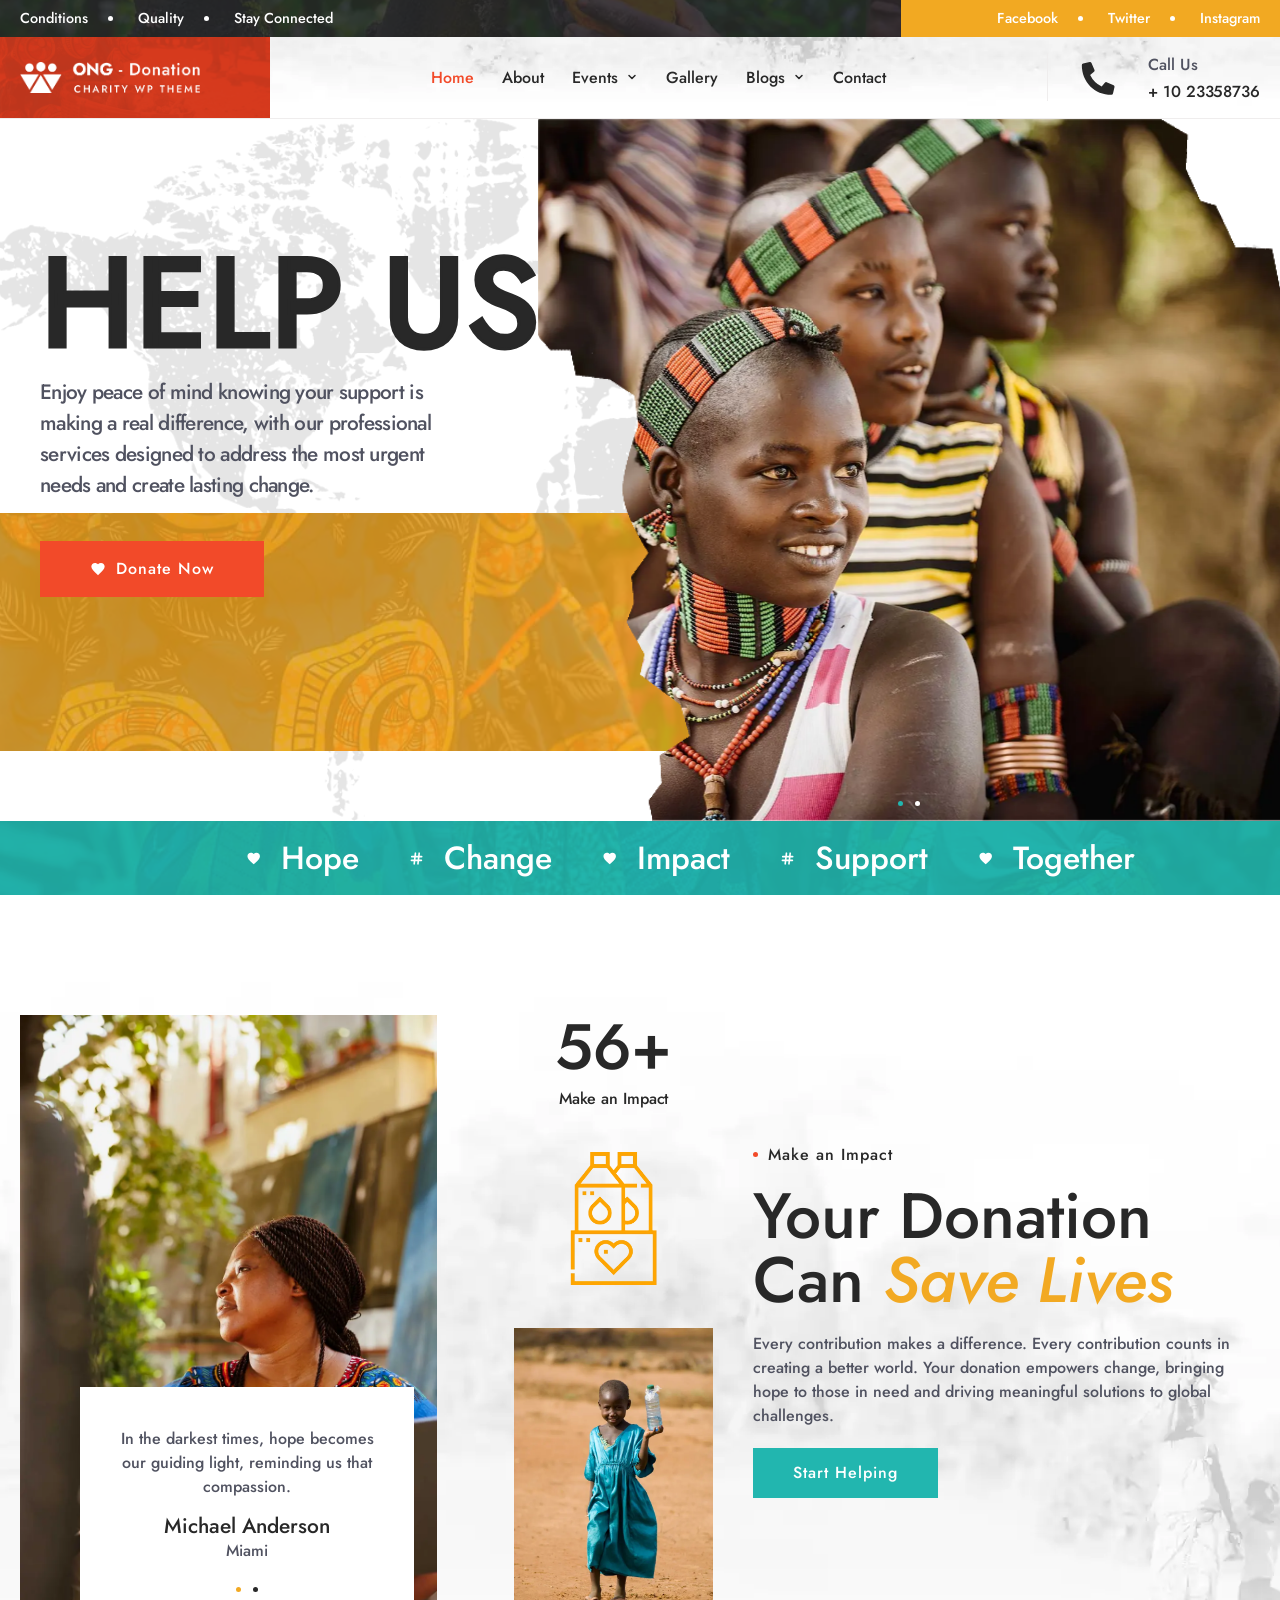
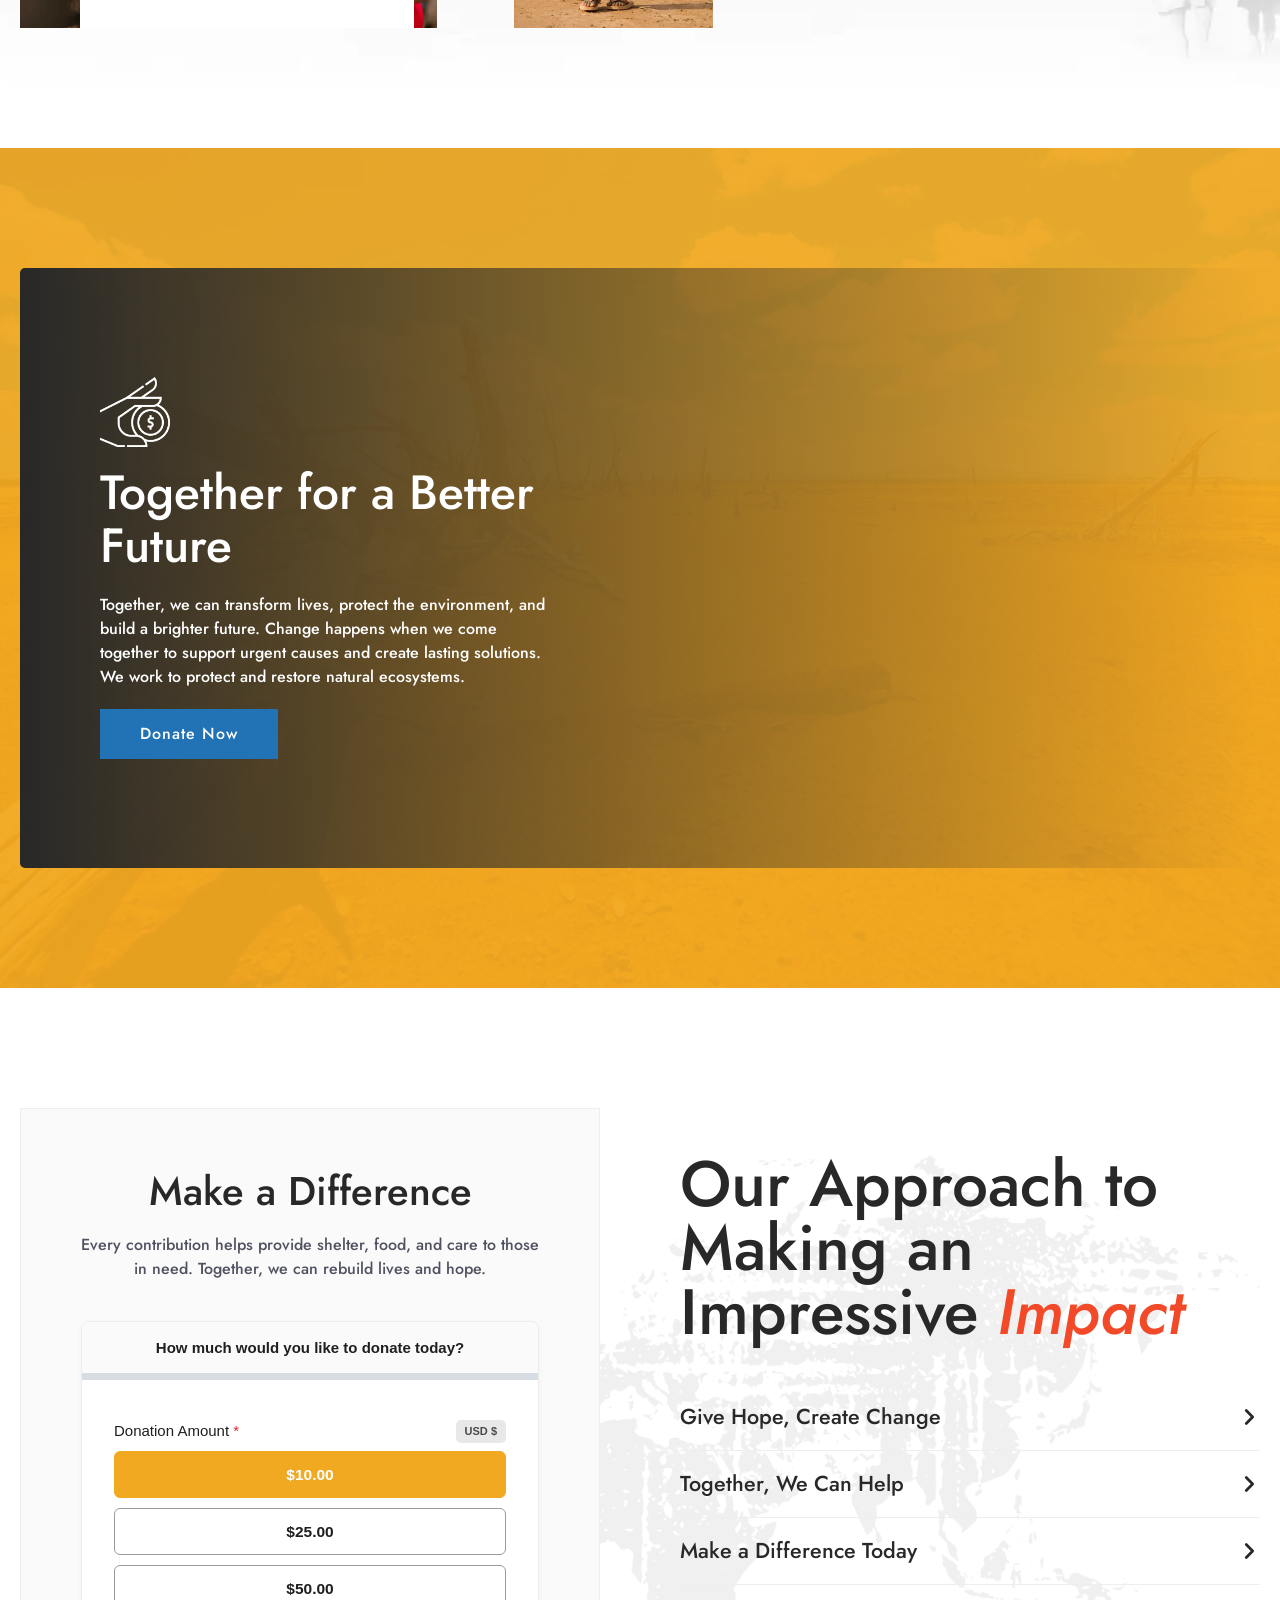
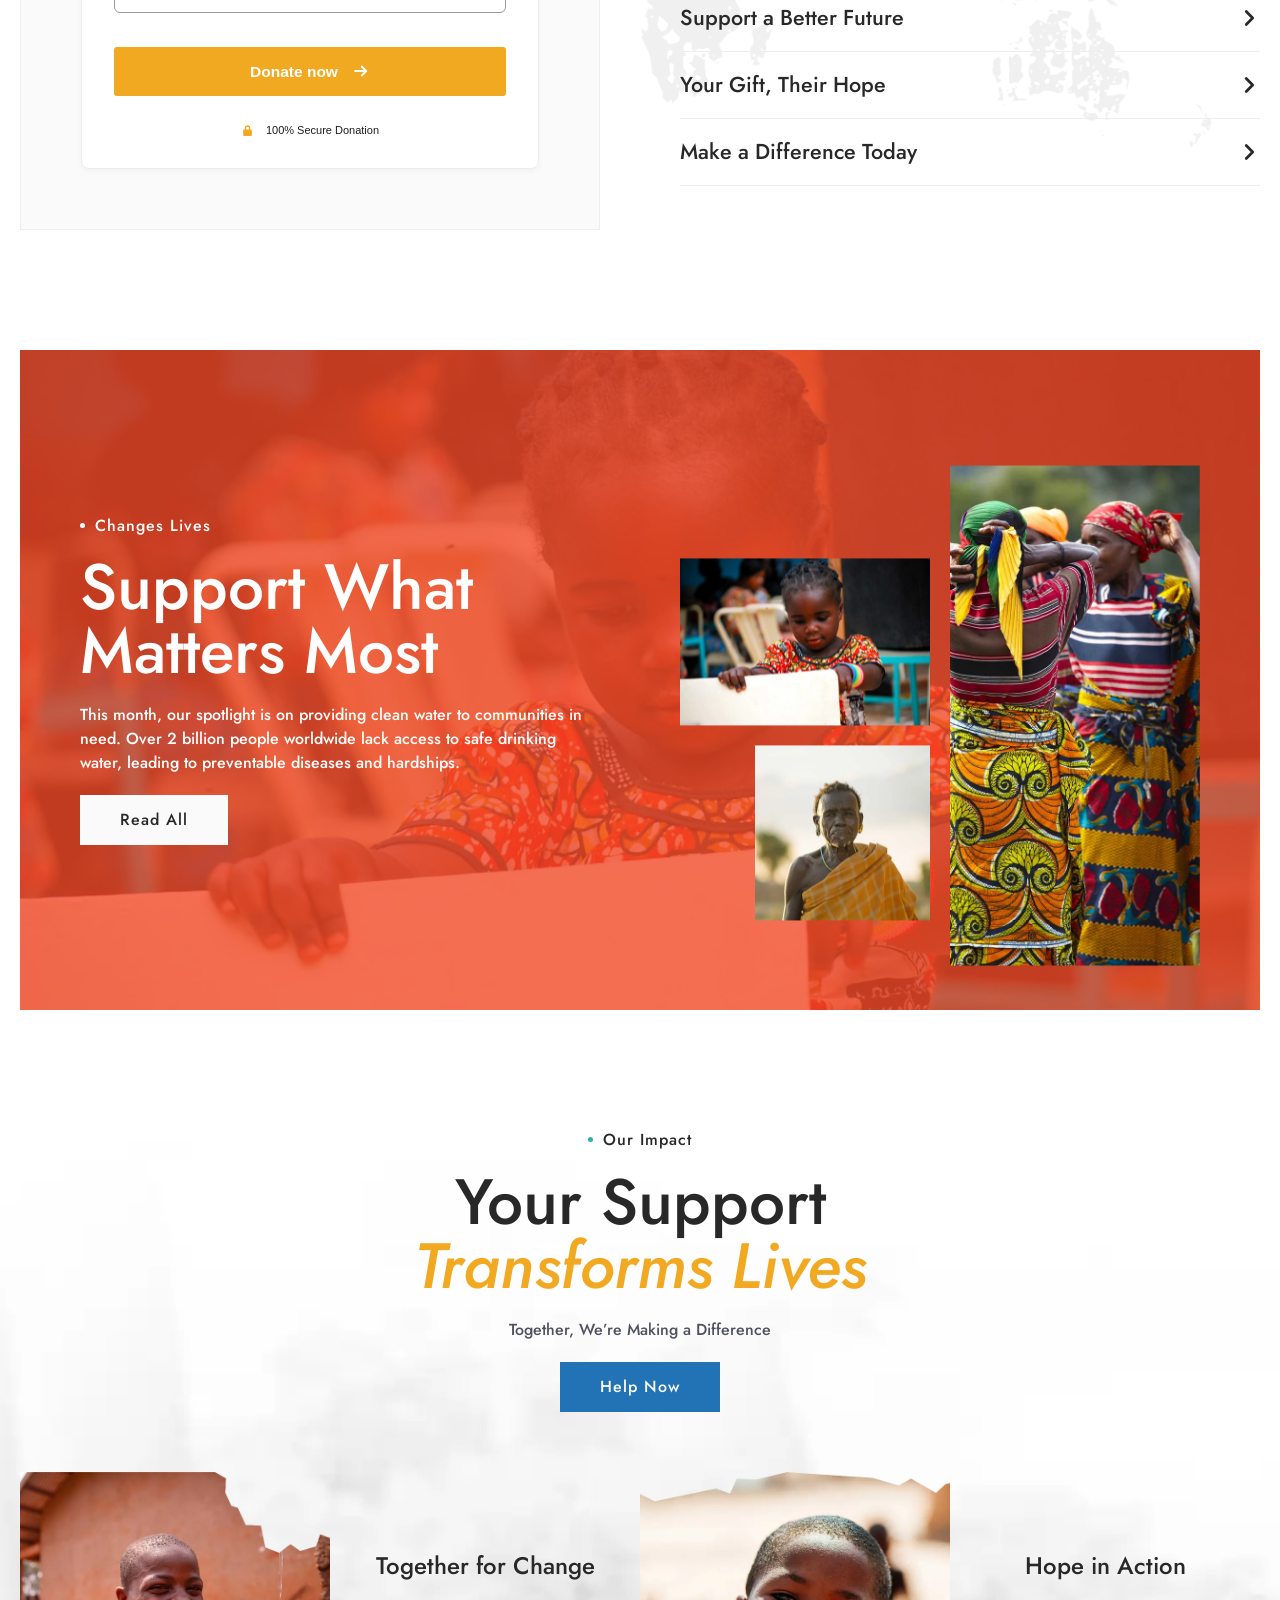
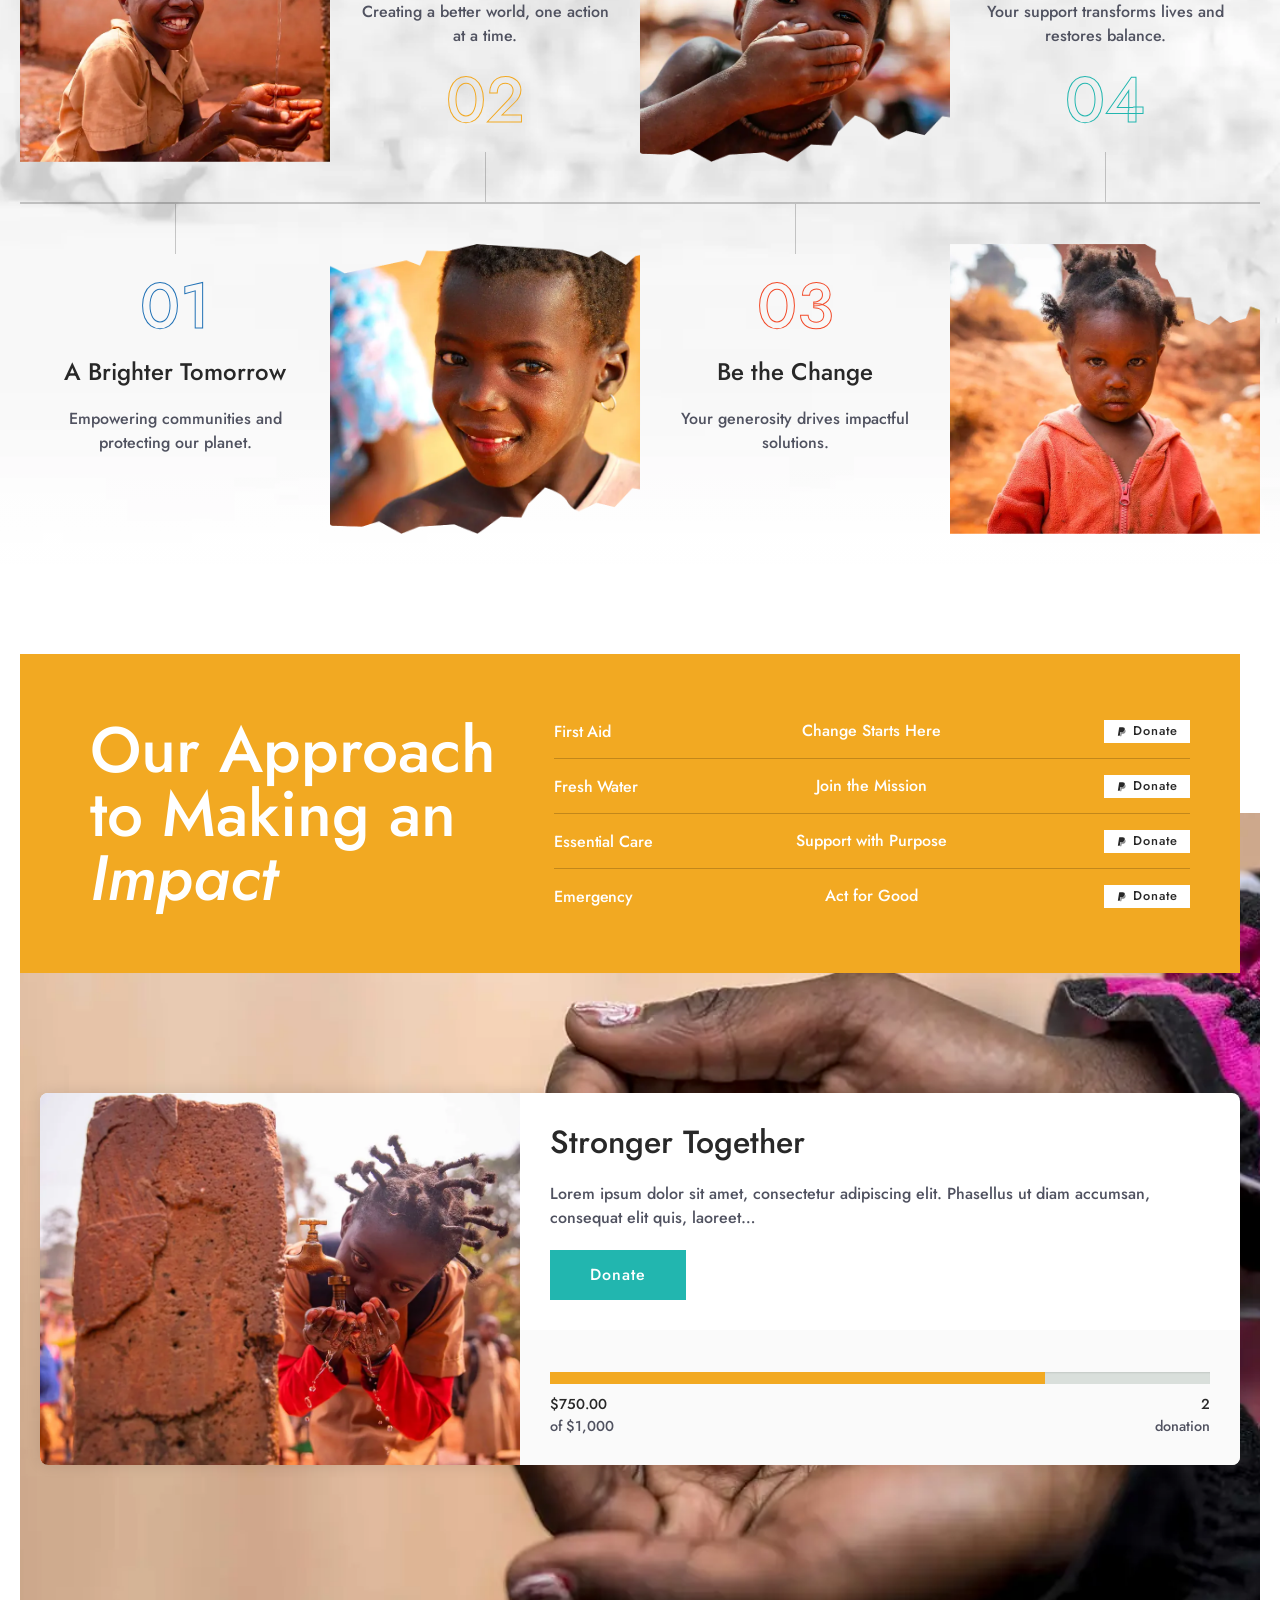
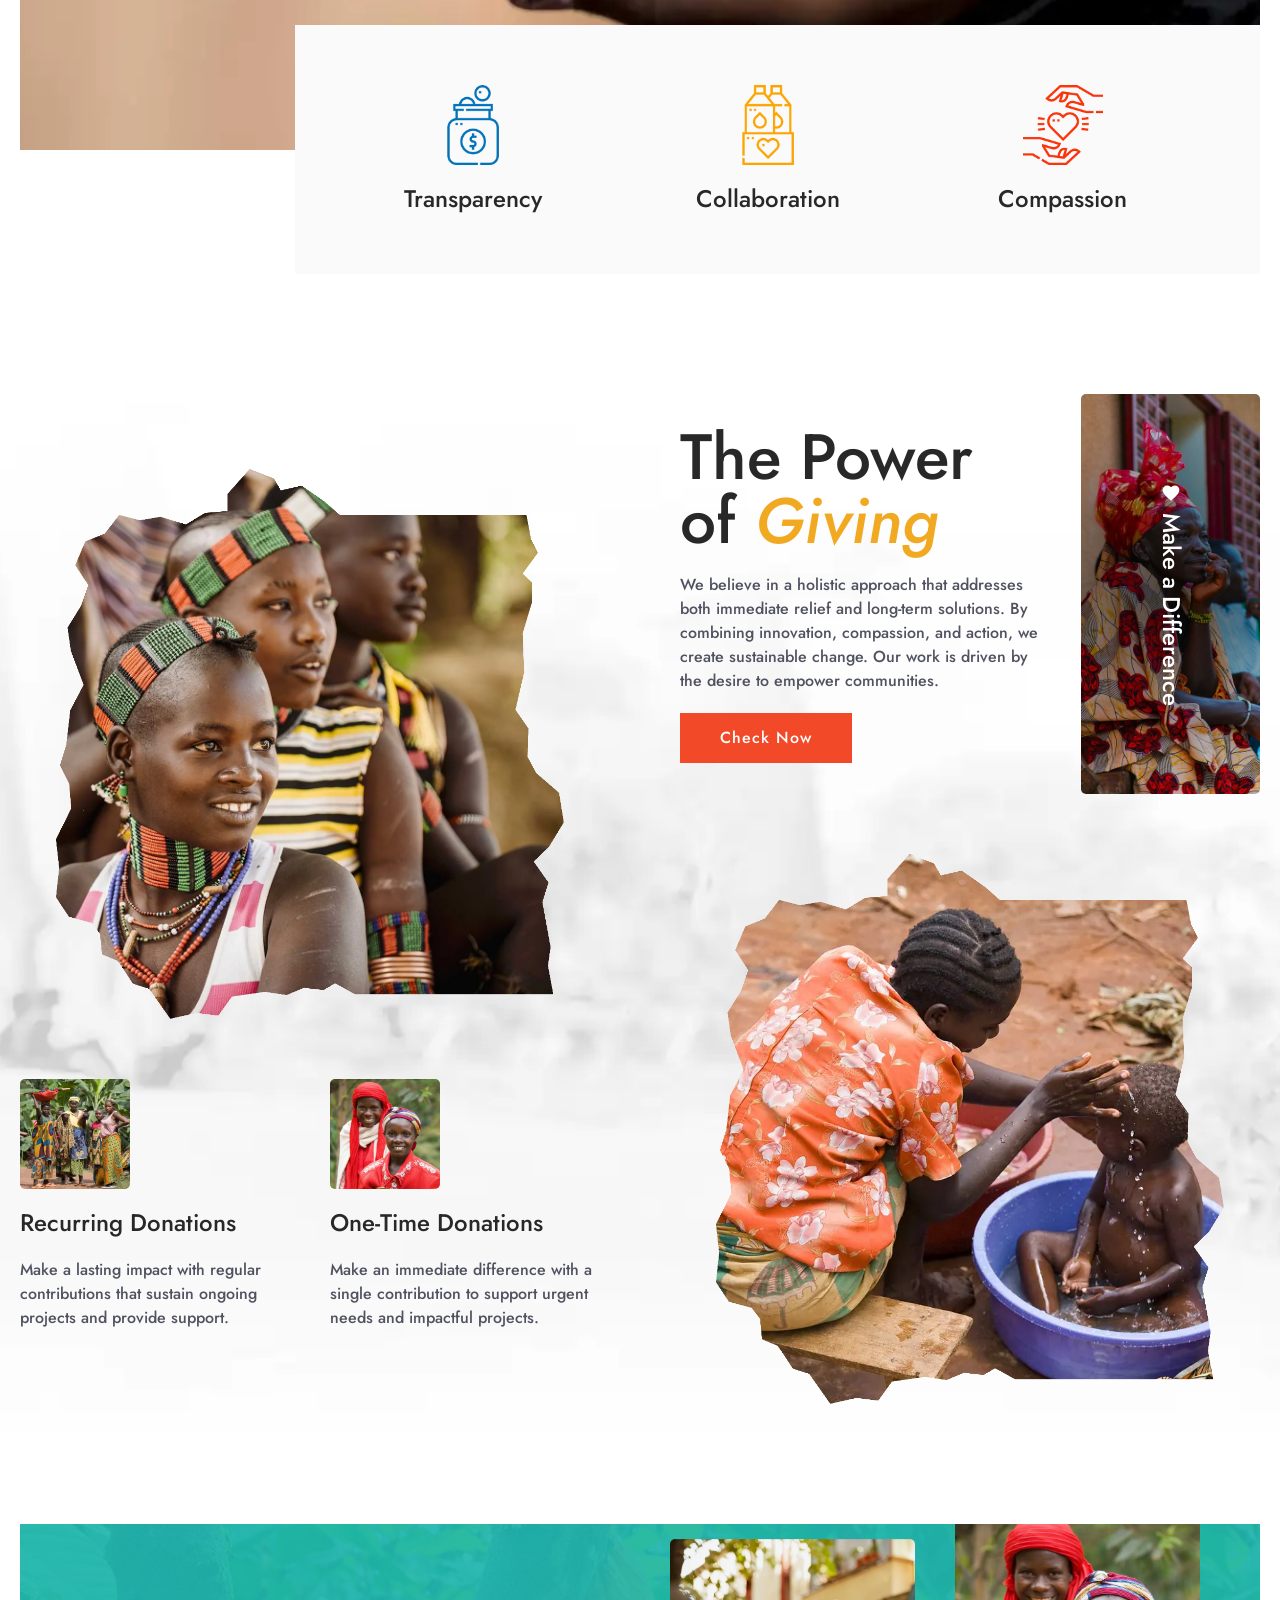
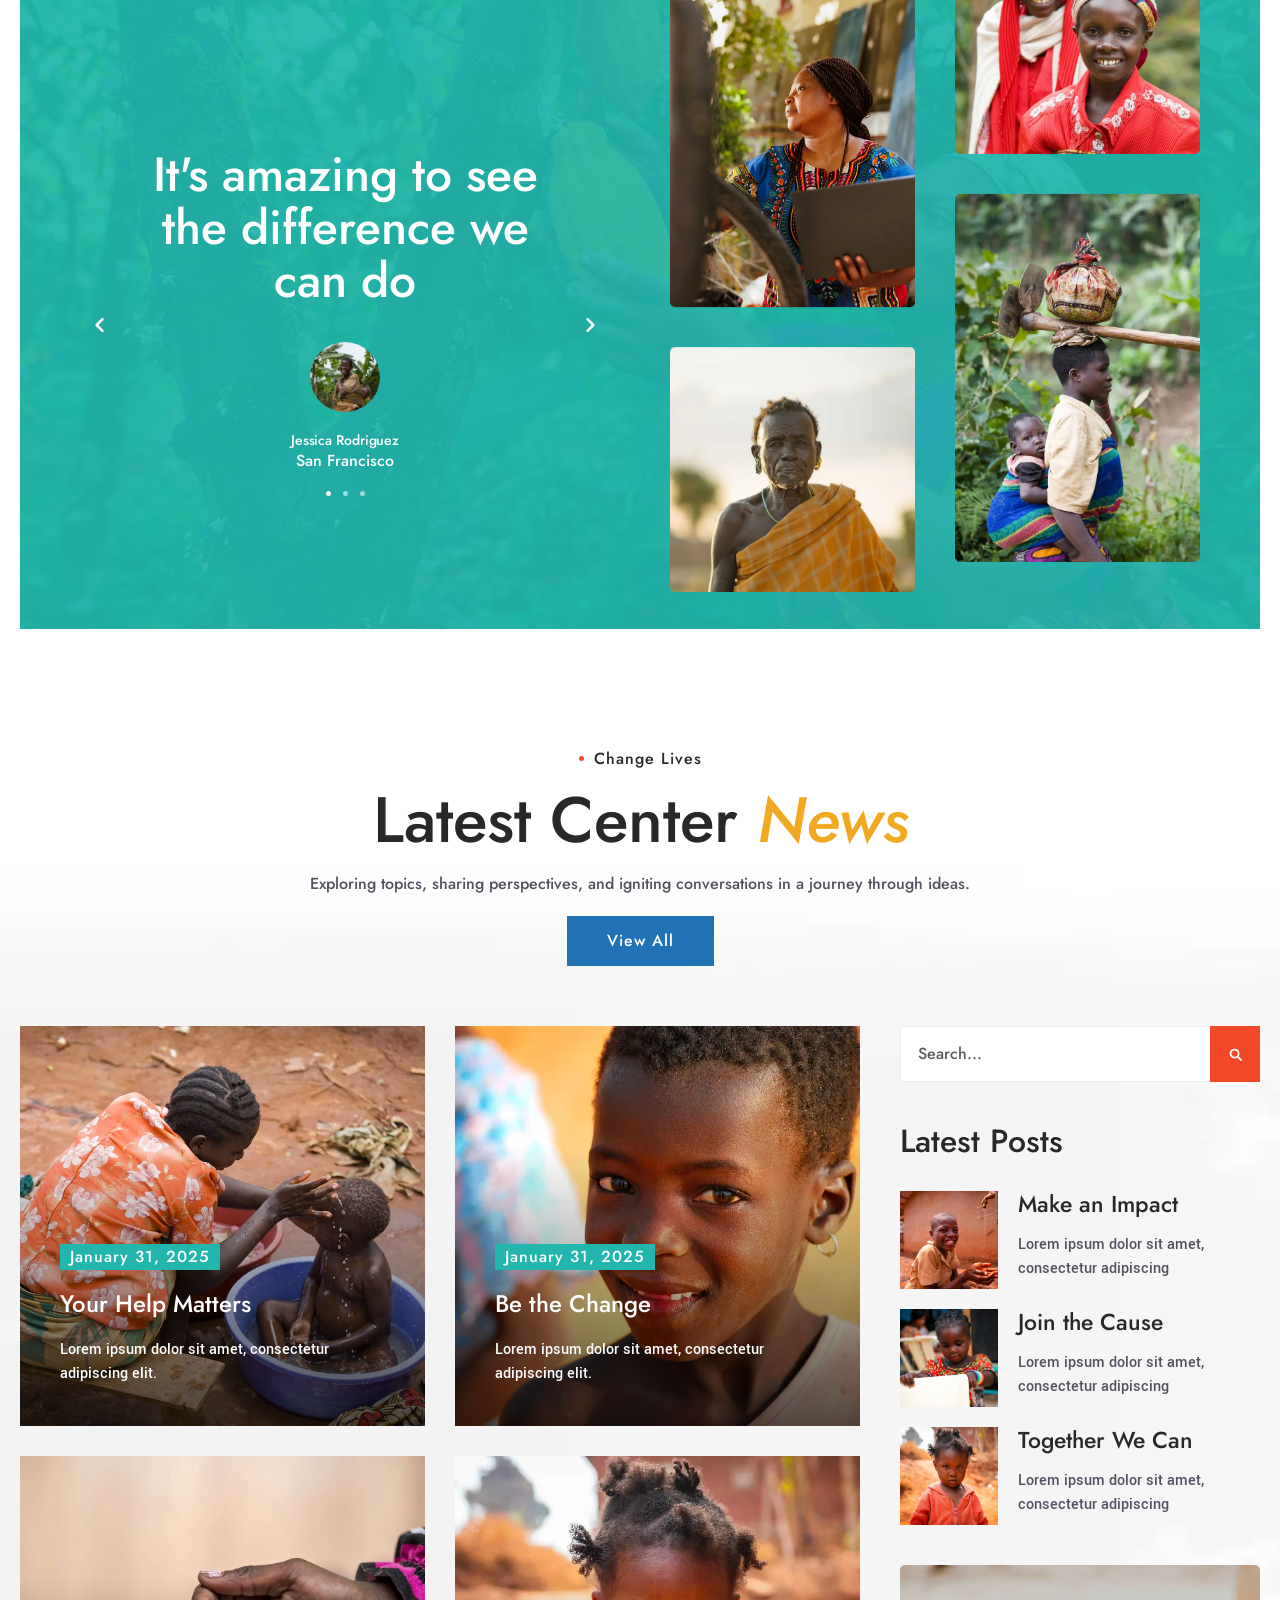
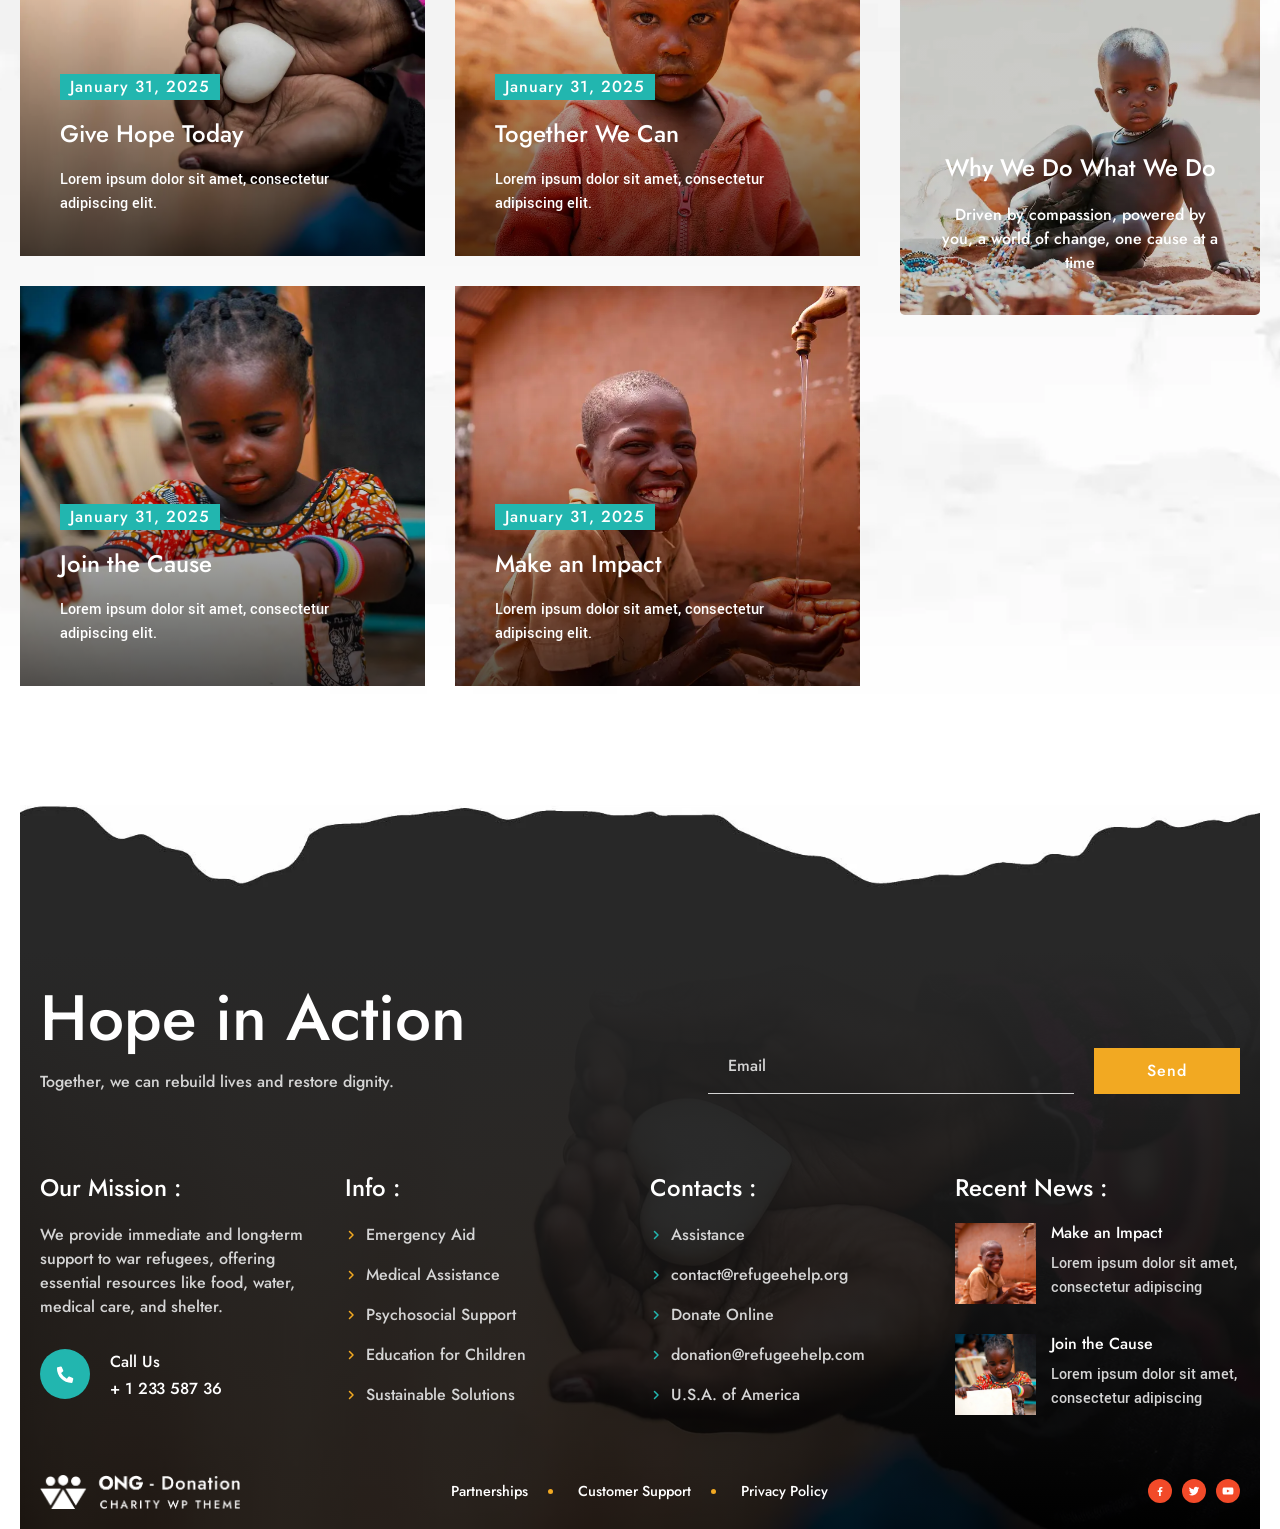
==== commit c8c2eaac: "fix: refine header and hero per review Co-authored-by: Cursor <cursoragent@cursor.com>" ====
--- a/index.html
+++ b/index.html
@@ -120,14 +120,14 @@
       <div class="hero__band" aria-hidden="true"></div>
 
       <div class="hero__media">
-        <div class="slider slider--fade hero-slider" data-slider data-effect="fade" data-autoplay="5000" data-loop aria-roledescription="carousel" aria-label="Featured photos">
+        <div class="slider hero-slider" data-slider data-autoplay="5000" data-pause-on-hover="false" data-loop aria-roledescription="carousel" aria-label="Featured photos">
           <div class="slider__viewport">
             <div class="slider__track" data-slider-track>
               <div class="slider__slide hero-slider__slide" data-slide role="group" aria-roledescription="slide" aria-label="1 of 2">
                 <img src="assets/images/hero/hero-friends-reflection.webp" alt="Three young women wearing traditional beaded jewellery sitting together" width="1600" height="1148" fetchpriority="high">
               </div>
-              <div class="slider__slide hero-slider__slide" data-slide role="group" aria-roledescription="slide" aria-label="2 of 2">
-                <img src="assets/images/hero/hero-boy-smiling.webp" alt="A young boy laughing with his chin resting on his hand" width="1600" height="1071" loading="lazy">
+              <div class="slider__slide hero-slider__slide hero-slider__slide--left" data-slide role="group" aria-roledescription="slide" aria-label="2 of 2">
+                <img src="assets/images/hero/hero-boy-smiling.webp" alt="A young boy laughing with his chin resting on his hand" width="1600" height="1071" decoding="async">
               </div>
             </div>
           </div>
@@ -137,14 +137,14 @@
 
       <div class="container hero__inner">
         <div class="hero__content" data-reveal="fade">
-          <h1 class="hero__title" id="hero-title">HELP US</h1>
+          <h1 class="hero__title" id="hero-title" data-mouse-track="24">HELP US</h1>
           <p class="hero__text">Enjoy peace of mind knowing your support is making a real difference, with our professional services designed to address the most urgent needs and create lasting change.</p>
           <a class="btn btn--primary btn--lg hero__btn" href="#donate">
             <svg class="icon" aria-hidden="true"><use href="assets/icons/sprite.svg#icon-heart"></use></svg>
             Donate Now
           </a>
         </div>
-        <p class="hero__title hero__title--outline" aria-hidden="true" data-reveal="fade">HELP US</p>
+        <p class="hero__title hero__title--outline" aria-hidden="true" data-reveal="fade" data-mouse-track="24">HELP US</p>
       </div>
     </section>
 
--- a/css/variables.css
+++ b/css/variables.css
@@ -33,6 +33,7 @@
 :root {
   /* Brand colours */
   --color-primary: #f24a29;
+  --color-primary-dark: #d63c1f;
   --color-secondary: #f2a922;
   --color-accent: #22b6af;
   --color-info: #2272b6;
@@ -84,6 +85,7 @@
   --container-narrow: 675px;
   --header-height: 81px;
   --topbar-height: 37px;
+  --ticker-height: 80px;
 
   /* Spacing scale */
   --space-2xs: 5px;
--- a/css/layout.css
+++ b/css/layout.css
@@ -79,9 +79,9 @@
   align-self: stretch;
   display: flex;
   align-items: center;
-  flex: 0 0 280px;
+  flex: 0 0 340px;
   padding: 25px 20px;
-  background-color: var(--color-primary);
+  background-color: var(--color-primary-dark);
   overflow: hidden;
 }
 
@@ -90,7 +90,8 @@
   position: absolute;
   inset: 0;
   background: url('../assets/images/misc/bg-woven-basket.webp') center / cover no-repeat;
-  opacity: 0.26;
+  opacity: 0.12;
+  mix-blend-mode: multiply;
 }
 
 .navbar__brand img {
--- a/css/components.css
+++ b/css/components.css
@@ -176,7 +176,6 @@
 .contact-chip__icon {
   font-size: 40px;
   color: var(--color-heading);
-  transform: scaleX(-1);
 }
 
 .contact-chip__text {
--- a/css/animations.css
+++ b/css/animations.css
@@ -18,18 +18,6 @@
 .js [data-reveal].is-revealed {
   opacity: 1;
   transform: none;
-}
-
-/* ==========================================================================
-   Hero
-   ========================================================================== */
-.hero-slider__slide img {
-  transform: scale(1);
-  transition: transform 20s linear;
-}
-
-.hero-slider__slide.is-active img {
-  transform: scale(1.3);
 }
 
 @keyframes fade-in {
@@ -64,12 +52,12 @@
     transform: none;
   }
 
-  .hero-slider__slide.is-active img {
-    transform: none;
-  }
-
   [data-parallax],
   [data-parallax-x] {
     transform: none !important;
   }
+
+  [data-mouse-track] {
+    translate: none !important;
+  }
 }
--- a/css/pages/home.css
+++ b/css/pages/home.css
@@ -2,8 +2,10 @@
    Hero
    ========================================================================== */
 .hero {
-  position: relative;
-  height: 720px;
+  --hero-shift: calc((100% - 720px) / 2);
+  position: relative;
+  height: clamp(640px, calc(100vh - var(--topbar-height) - var(--header-height) - var(--ticker-height)), 960px);
+  height: clamp(640px, calc(100svh - var(--topbar-height) - var(--header-height) - var(--ticker-height)), 960px);
   overflow: hidden;
   background-color: var(--color-white);
 }
@@ -19,10 +21,11 @@
 
 .hero__band {
   position: absolute;
-  top: 429px;
+  top: calc(403px + var(--hero-shift));
   left: 0;
   right: 0;
-  height: 265px;
+  bottom: 70px;
+  overflow: hidden;
   background-color: var(--color-secondary);
 }
 
@@ -30,8 +33,9 @@
   content: '';
   position: absolute;
   inset: 0;
-  background: url('../../assets/images/misc/bg-woven-basket.webp') center / cover no-repeat;
+  background: url('../../assets/images/misc/bg-woven-basket.webp') 40% 2% / cover no-repeat;
   opacity: 0.18;
+  transform: scale(1.05);
 }
 
 .hero__media {
@@ -122,10 +126,10 @@
 .ticker {
   position: relative;
   z-index: 9;
-  padding: 20px 0;
+  padding: 18px 0;
   overflow: hidden;
   background-color: var(--color-accent);
-  border-bottom: 1px solid var(--color-border-dark);
+
 }
 
 .ticker::before {
@@ -133,7 +137,7 @@
   position: absolute;
   inset: 0;
   background: url('../../assets/images/about/women-community-group.webp') center / cover no-repeat;
-  opacity: 0.23;
+  opacity: 0.11;
   mix-blend-mode: multiply;
 }
 
@@ -163,7 +167,7 @@
    Impact intro
    ========================================================================== */
 .impact-intro {
-  background: var(--color-surface) url('../../assets/images/misc/bg-faded-landscape.webp') center / cover no-repeat;
+  background: var(--color-surface) url('../../assets/images/misc/bg-faded-landscape.webp') 12% / cover no-repeat;
 }
 
 .impact-intro__grid {
@@ -191,7 +195,7 @@
 
 .quote-card {
   position: absolute;
-  left: 10px;
+  left: 60px;
   bottom: 0;
   width: 334px;
   max-width: calc(100% - 10px);
--- a/css/responsive.css
+++ b/css/responsive.css
@@ -6,7 +6,7 @@
 /* ---------- Laptop (≤1280px) ---------- */
 @media (max-width: 1280px) {
   .navbar__brand {
-    flex-basis: 240px;
+    flex-basis: 270px;
   }
 
   .primary-nav__link {
@@ -103,7 +103,7 @@
   }
 
   .navbar__brand {
-    flex-basis: 258px;
+    flex-basis: 280px;
     padding: 20px;
   }
 
@@ -225,7 +225,7 @@
 
   .hero__band {
     top: 0;
-    height: 100%;
+    bottom: 0;
   }
 
   .hero__inner {
@@ -244,7 +244,7 @@
 
   .hero__title {
     font-size: 112px;
-    line-height: 1;
+    line-height: 0.85;
   }
 
   .hero__title--outline {
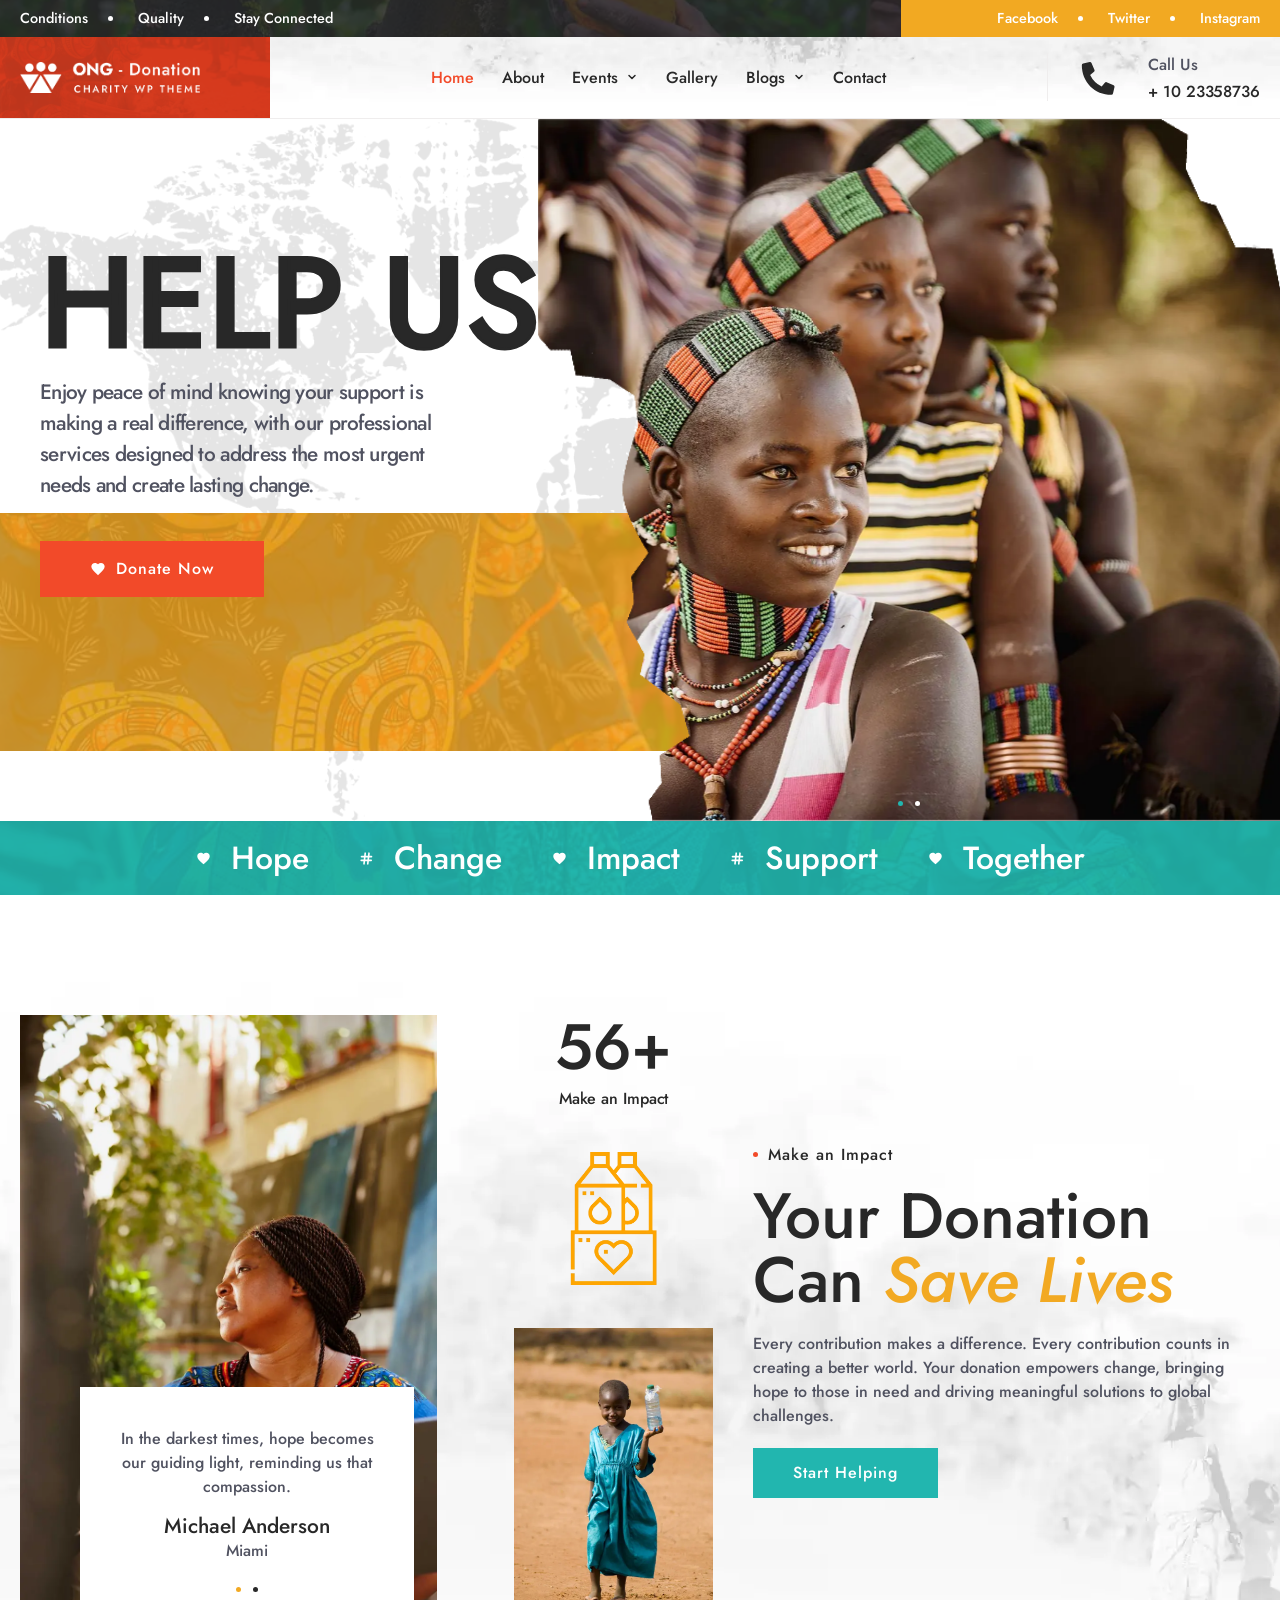
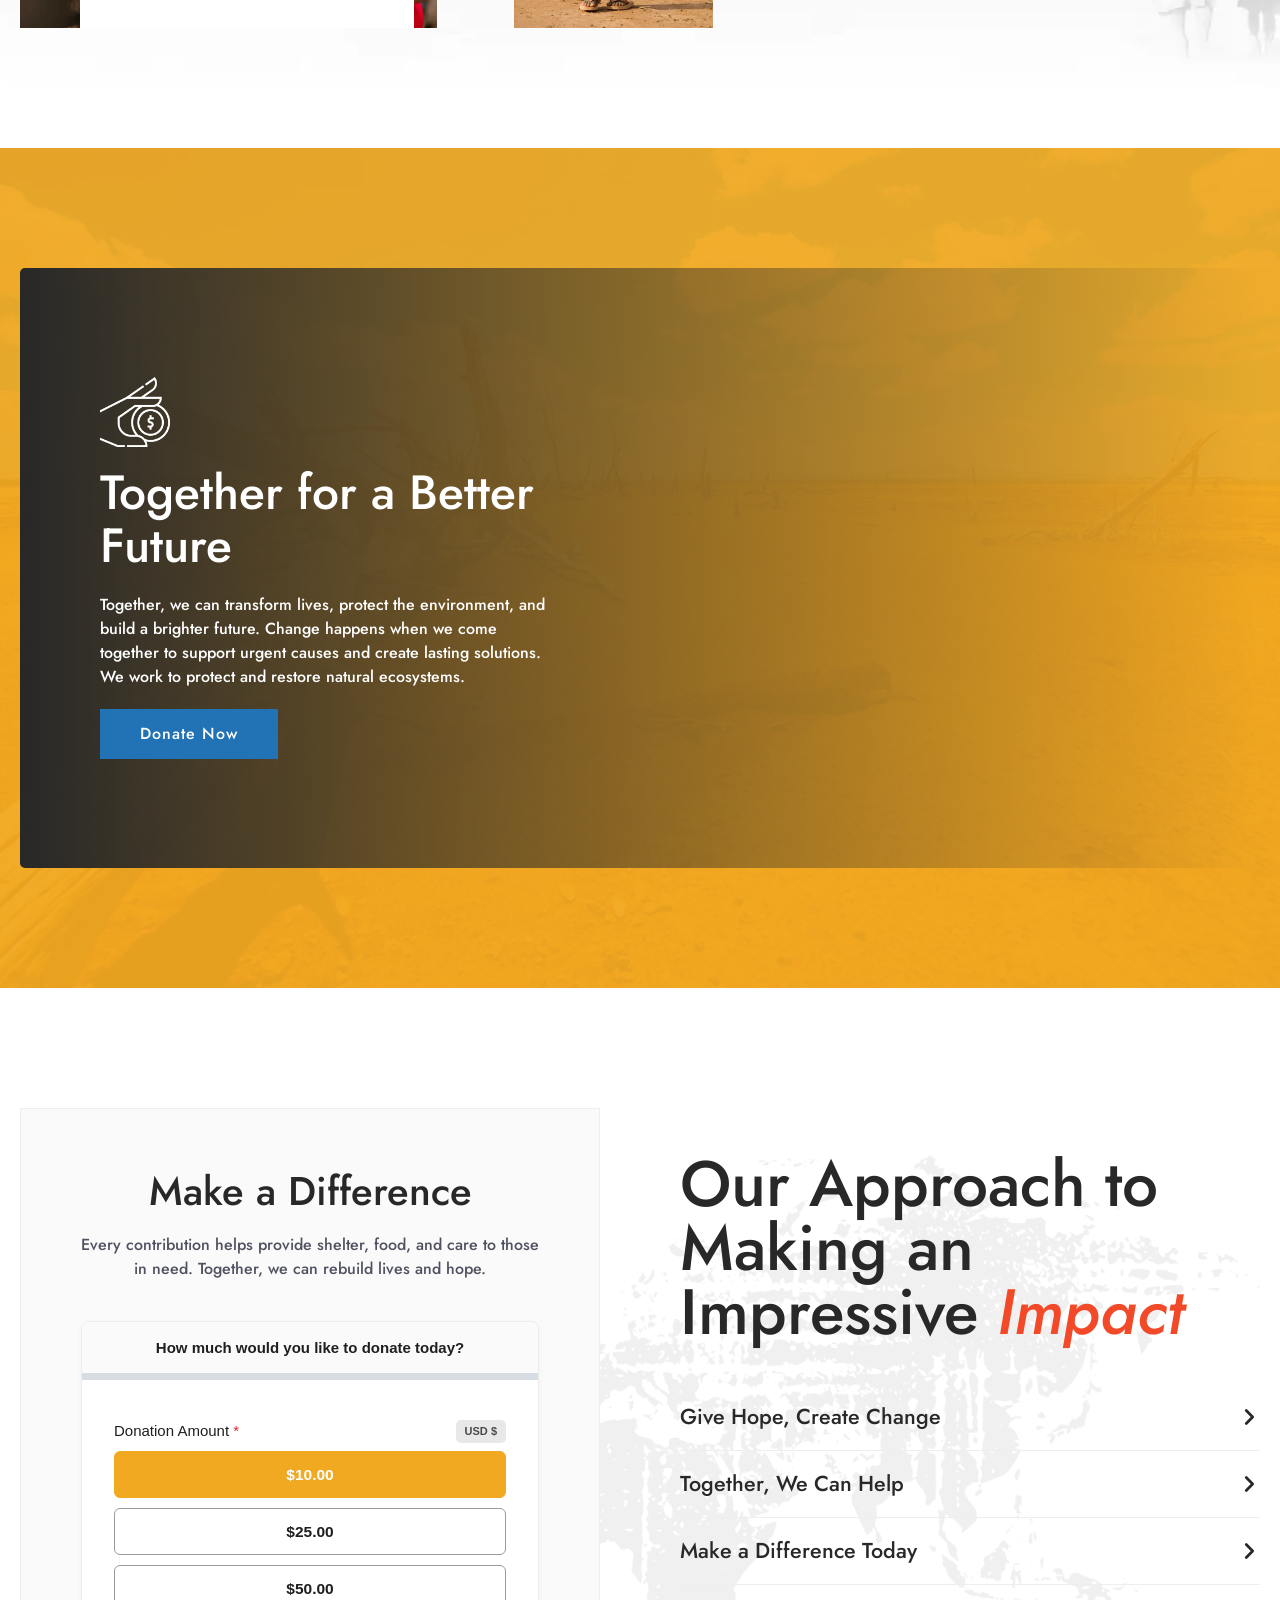
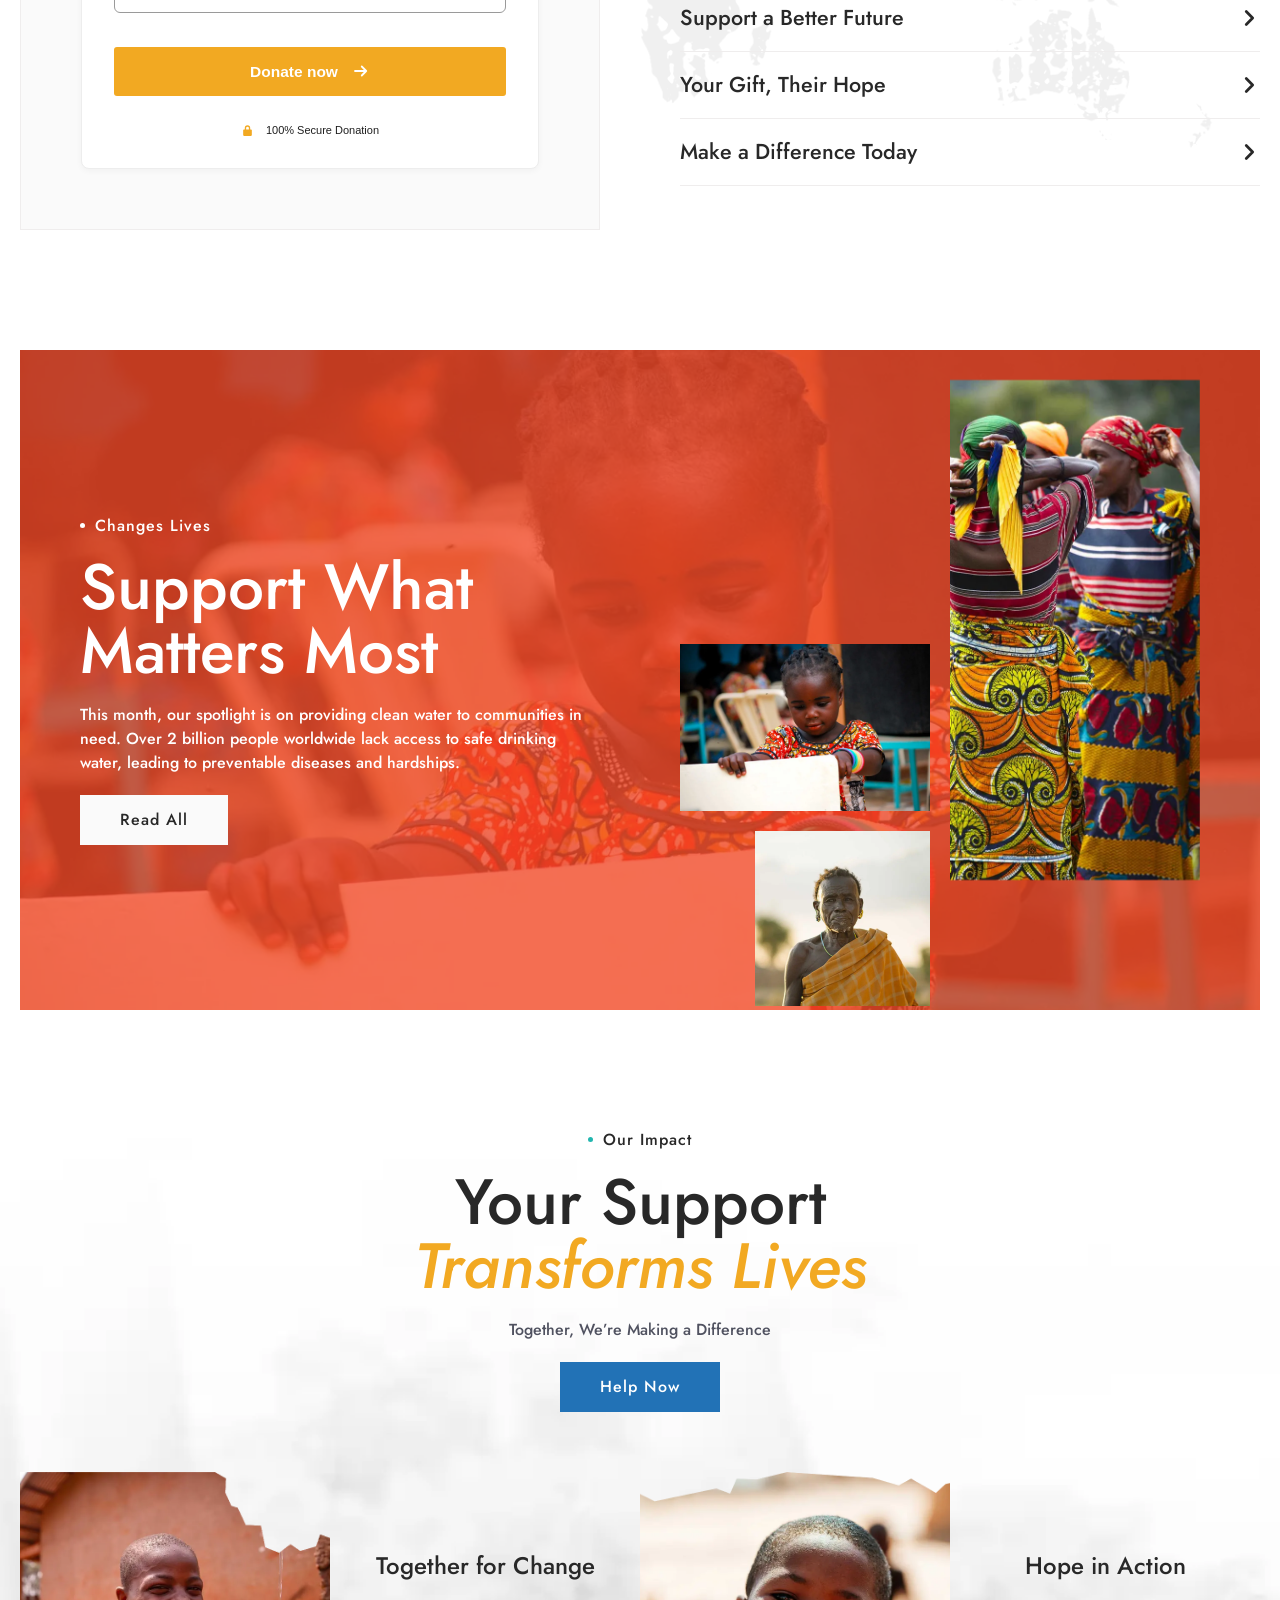
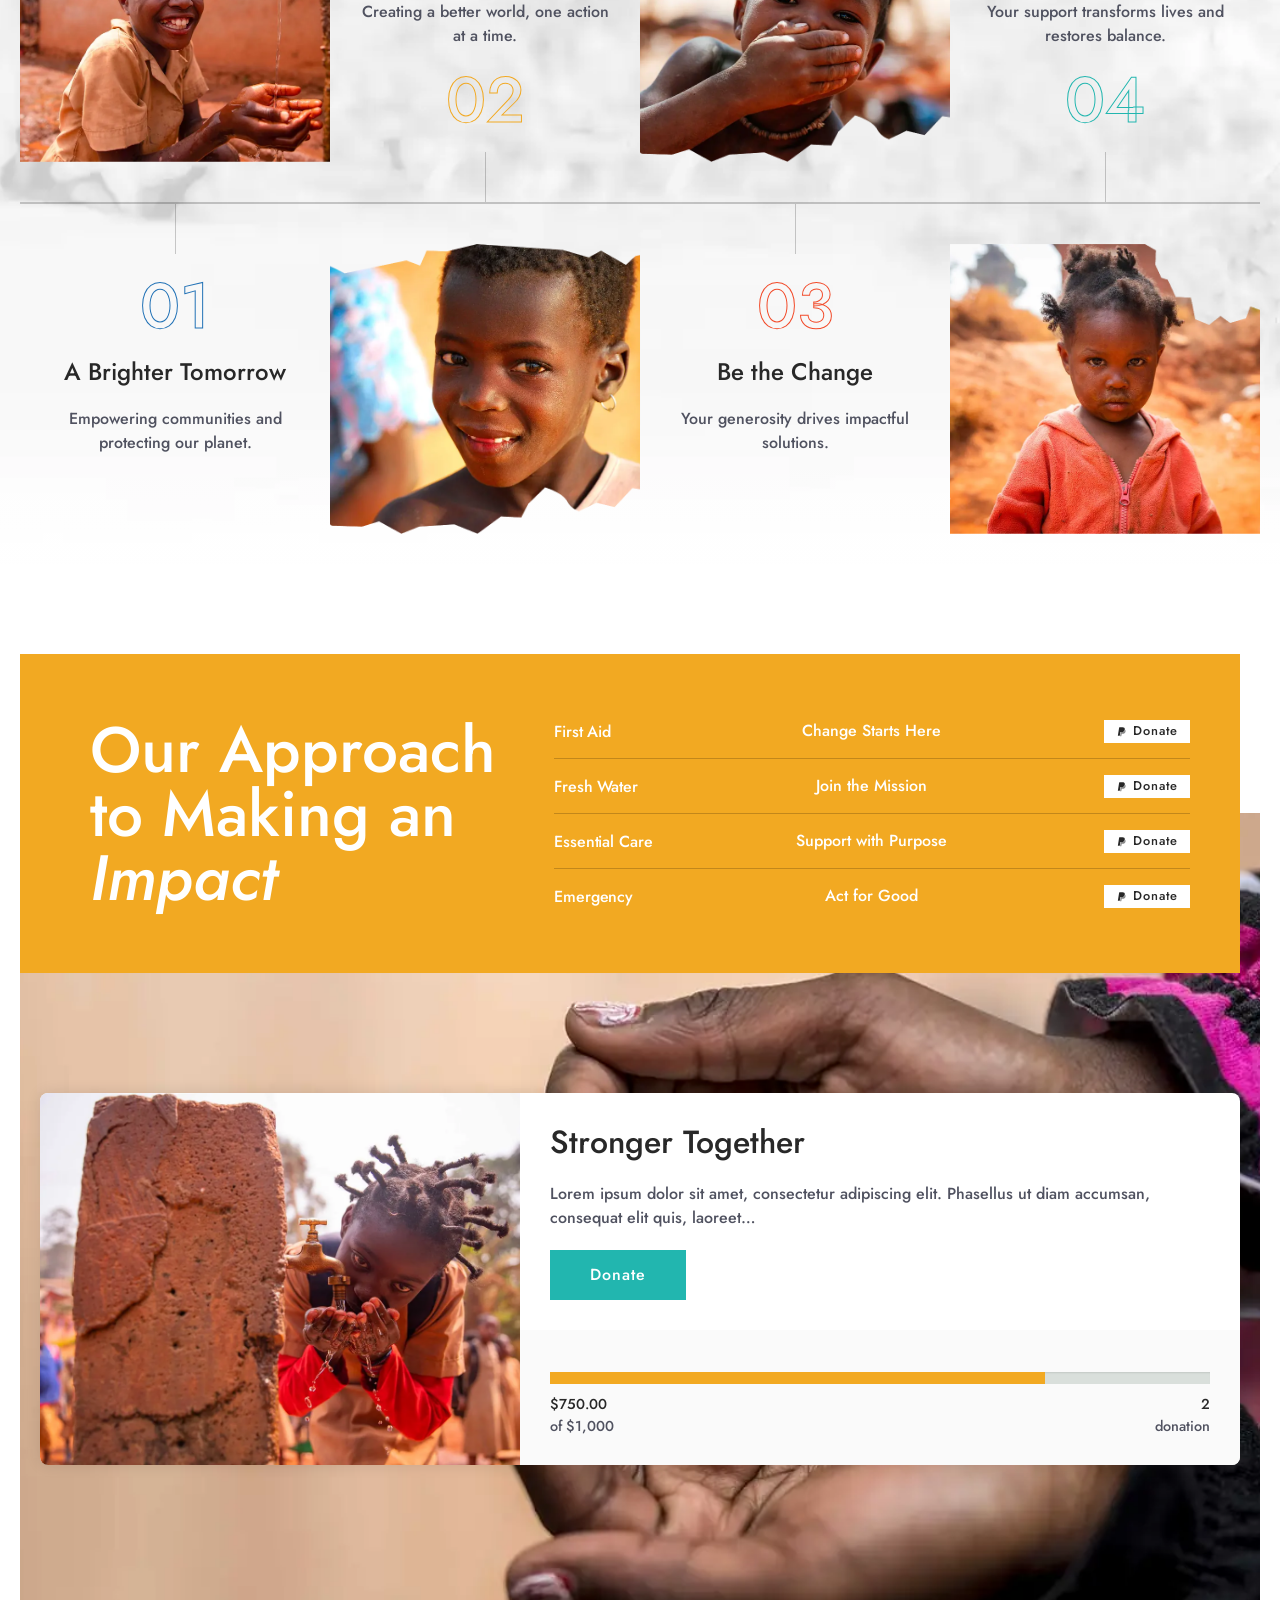
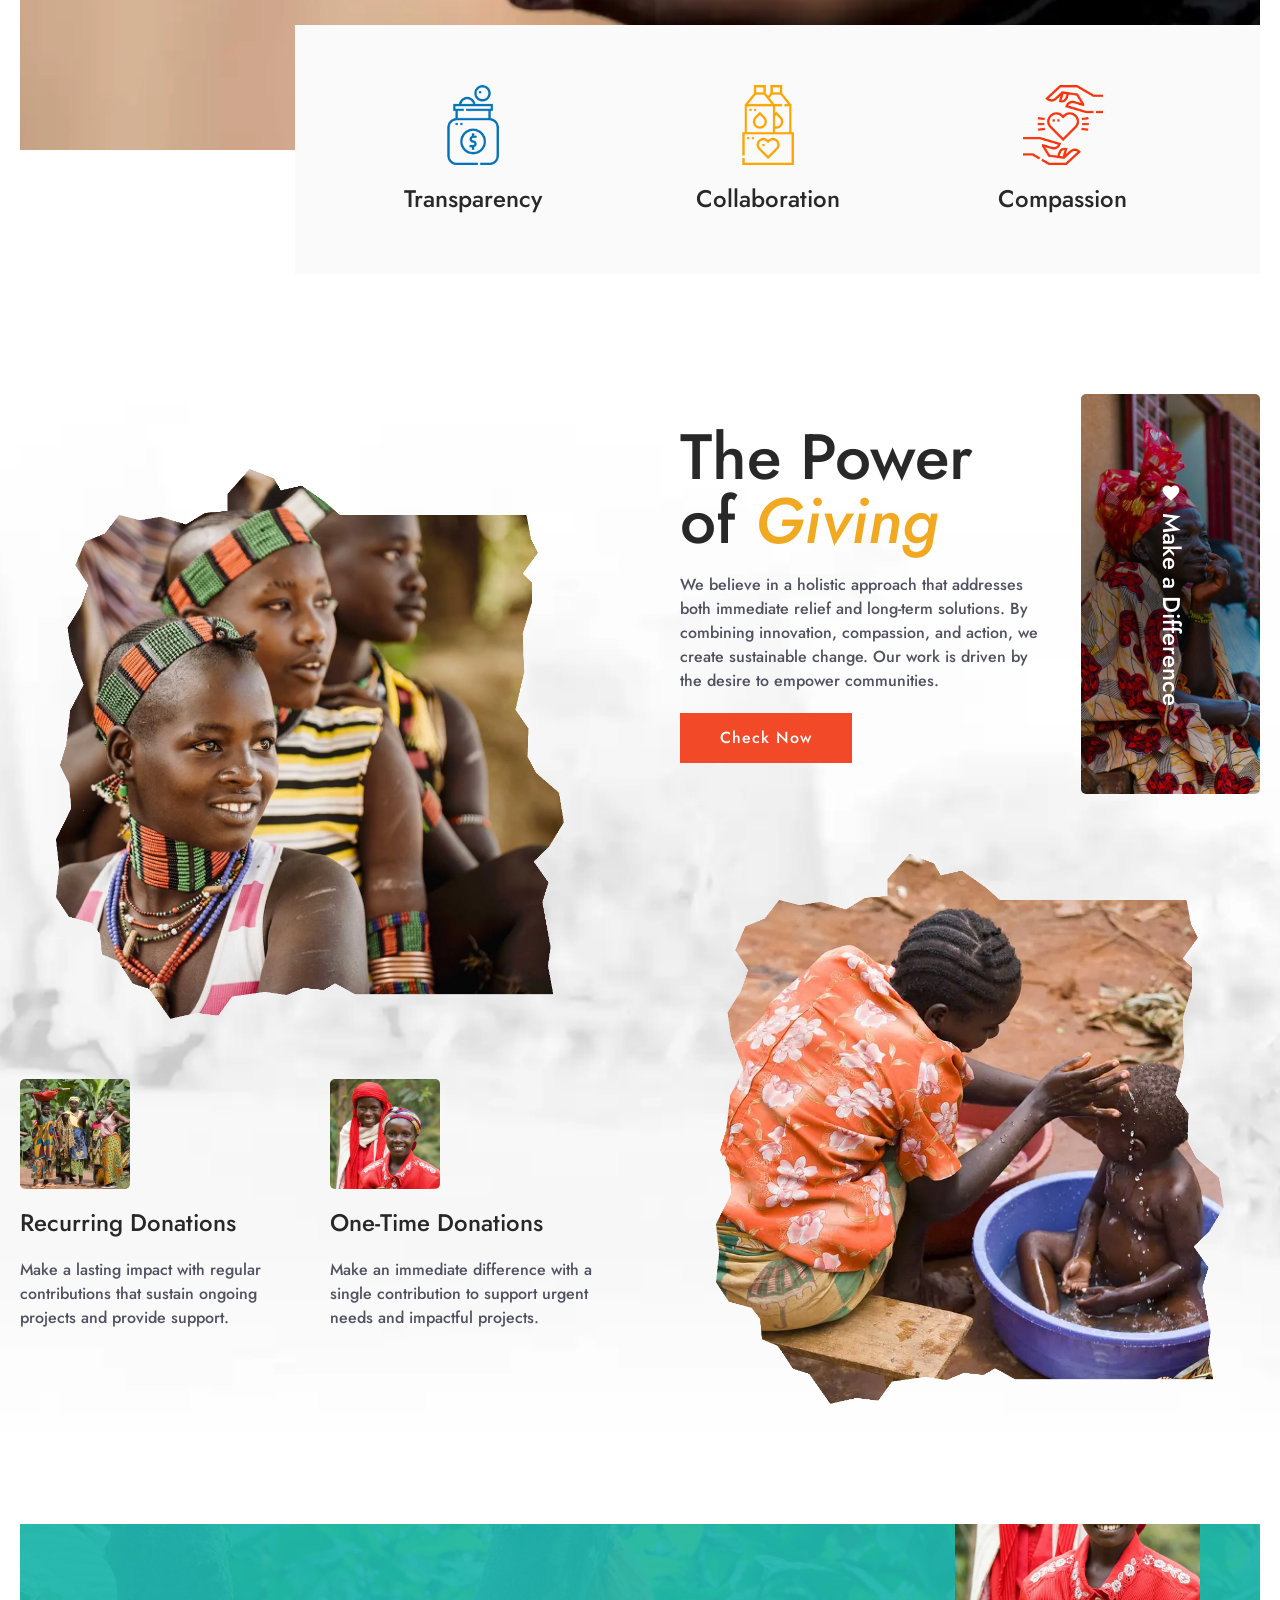
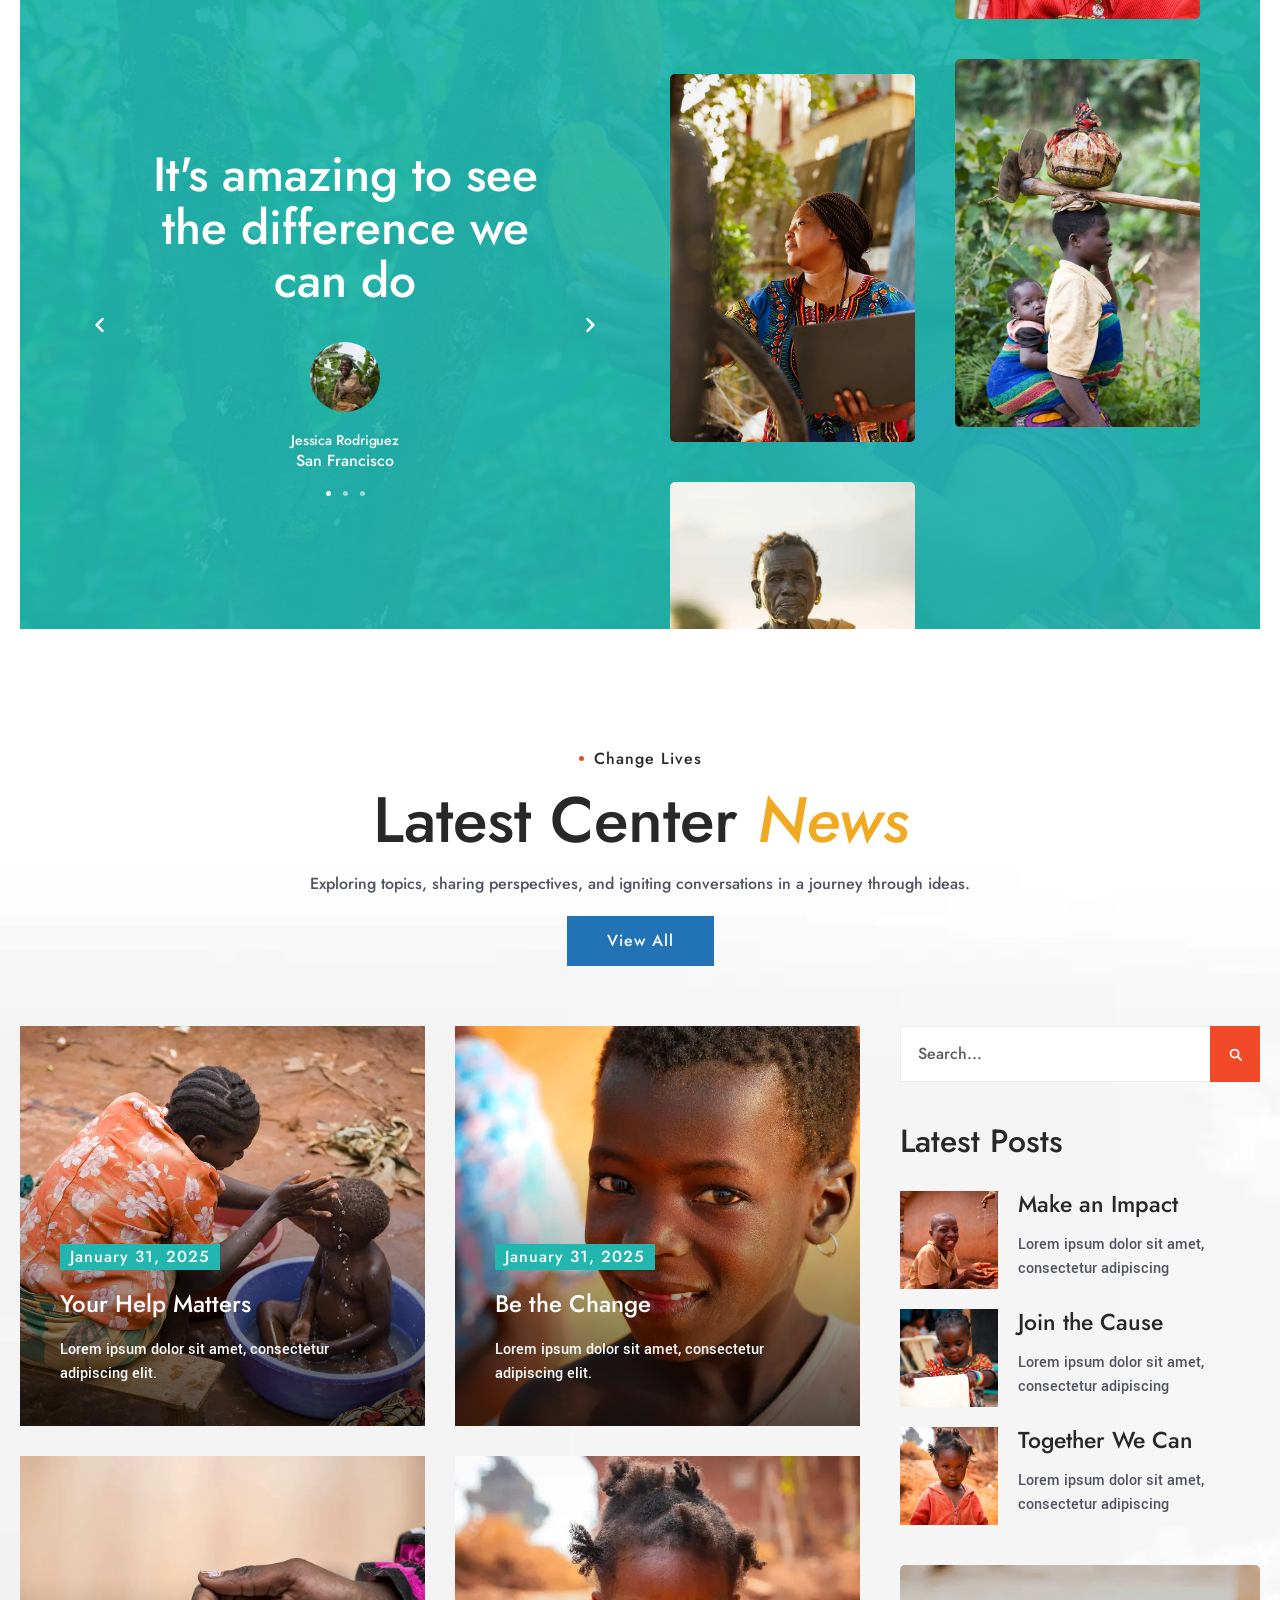
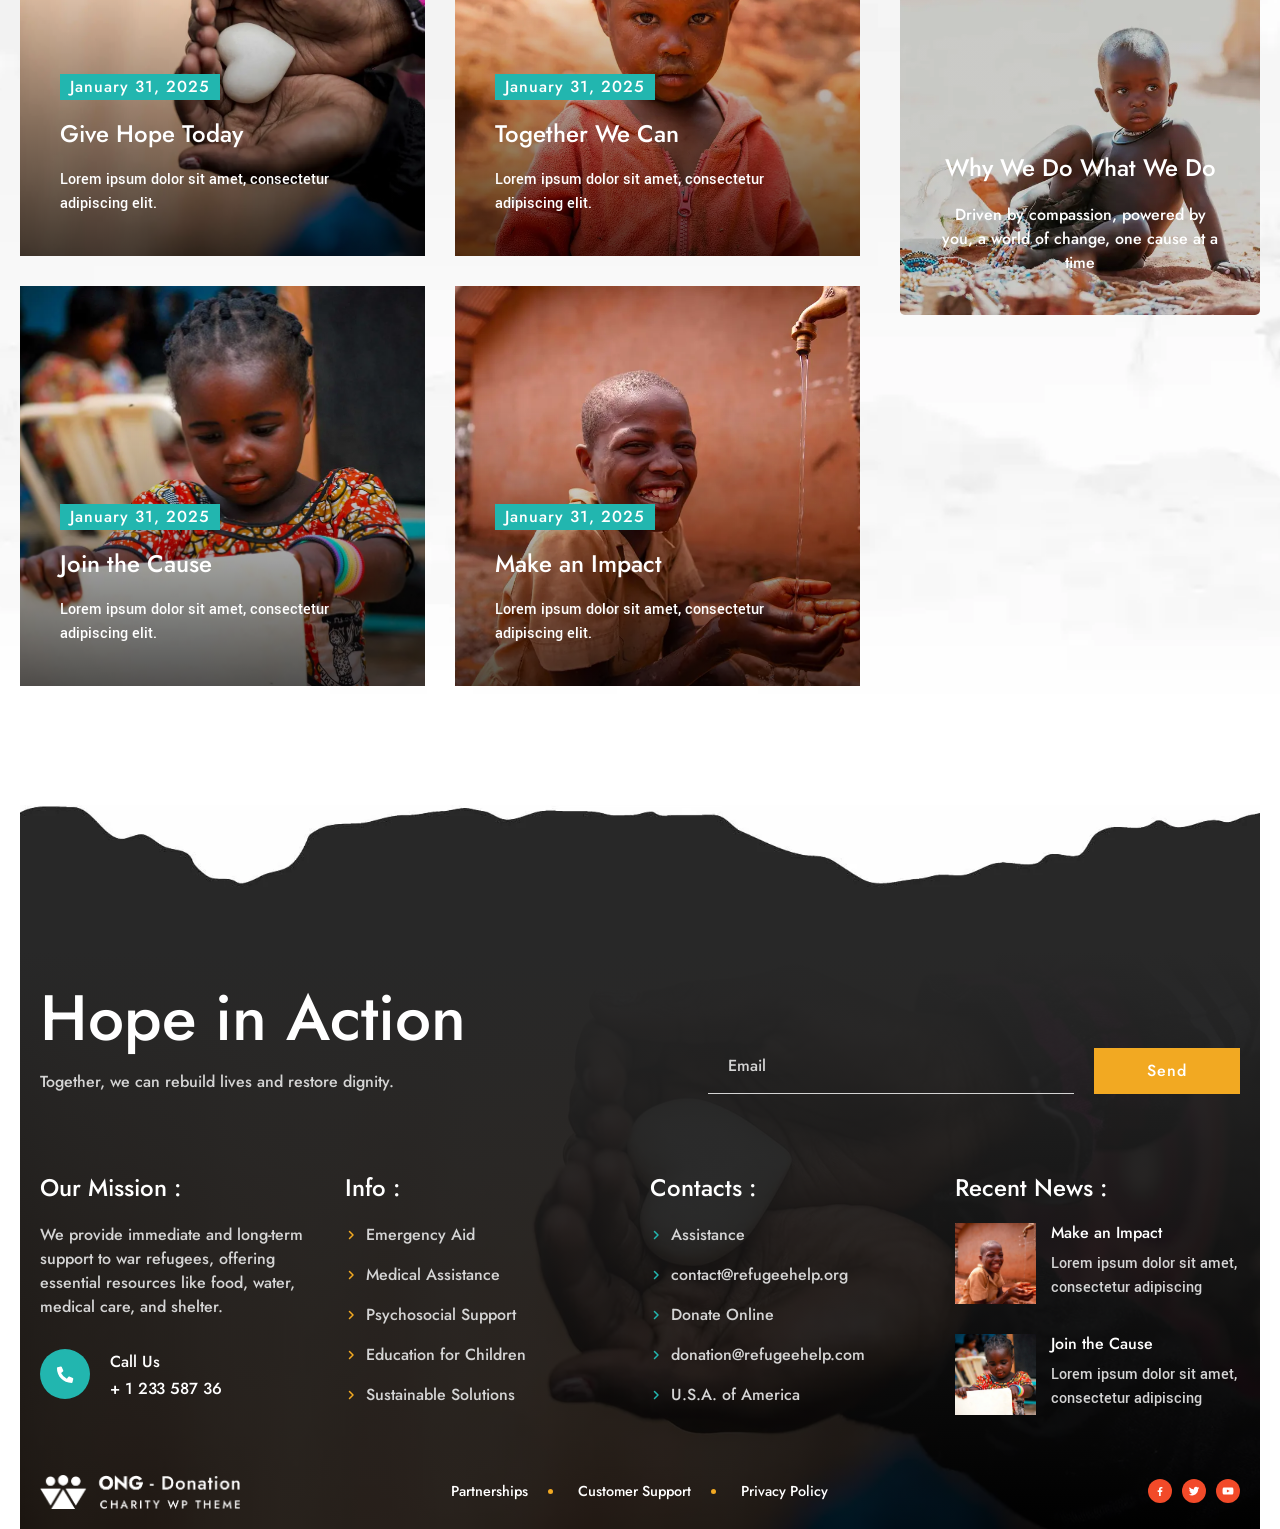
==== commit 9a91f55f: "Test commit" ====
--- a/index.html
+++ b/index.html
@@ -134,7 +134,7 @@
           <div class="slider__dots hero-slider__dots" data-slider-dots></div>
         </div>
       </div>
-
+<!-- TEST COMMIT -->
       <div class="container hero__inner">
         <div class="hero__content" data-reveal="fade">
           <h1 class="hero__title" id="hero-title" data-mouse-track="24">HELP US</h1>
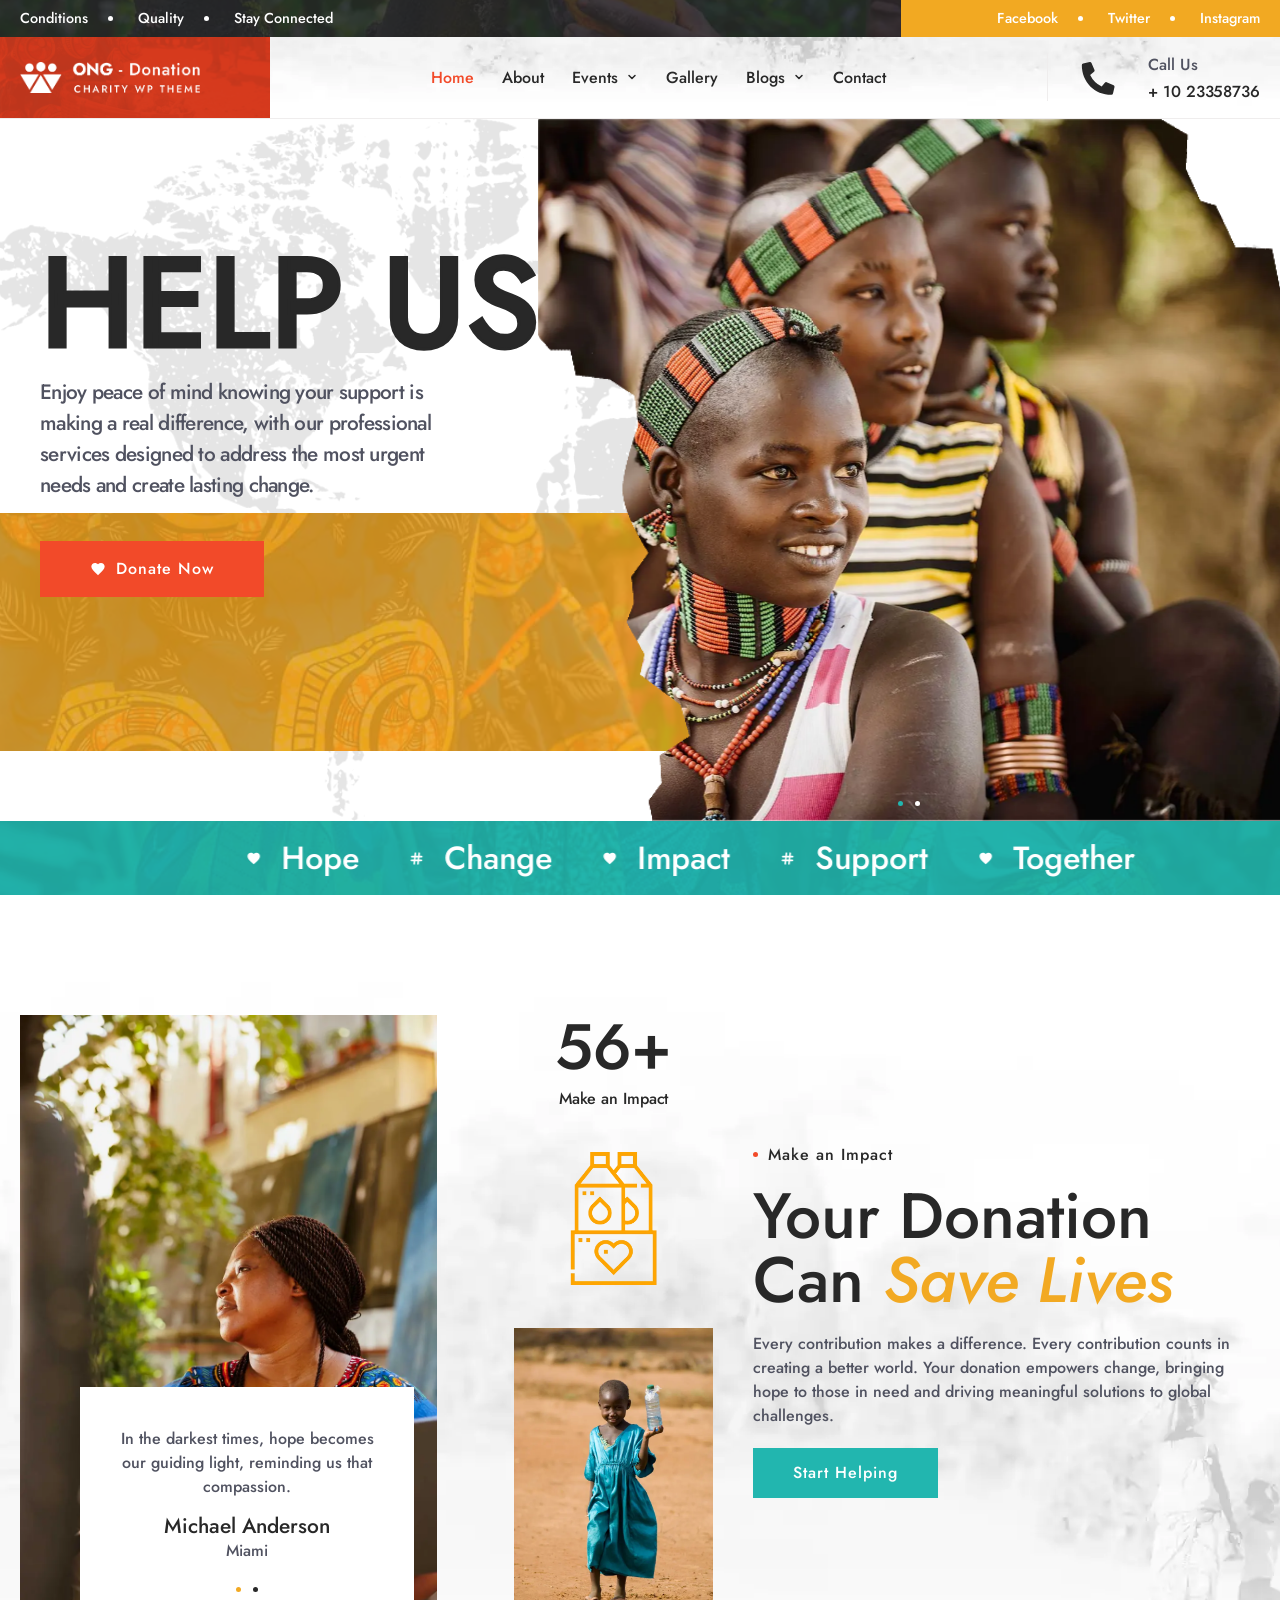
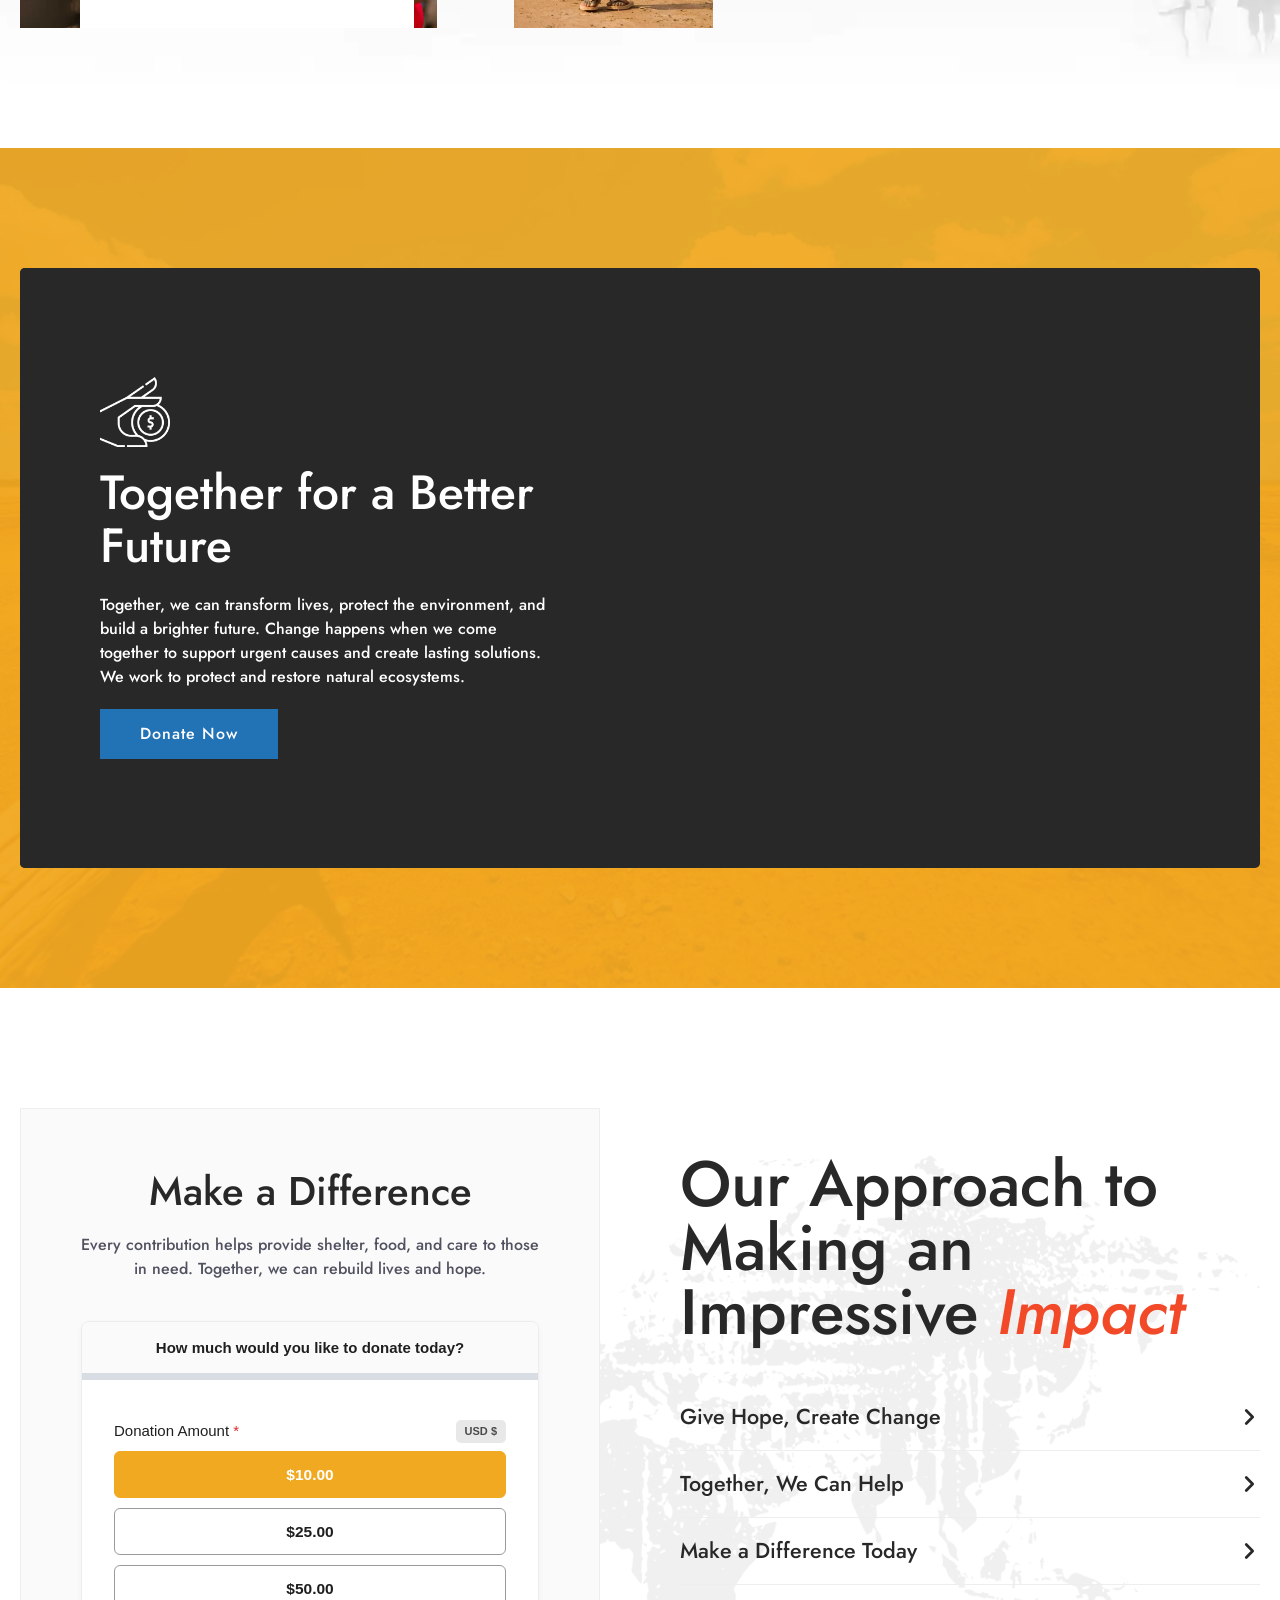
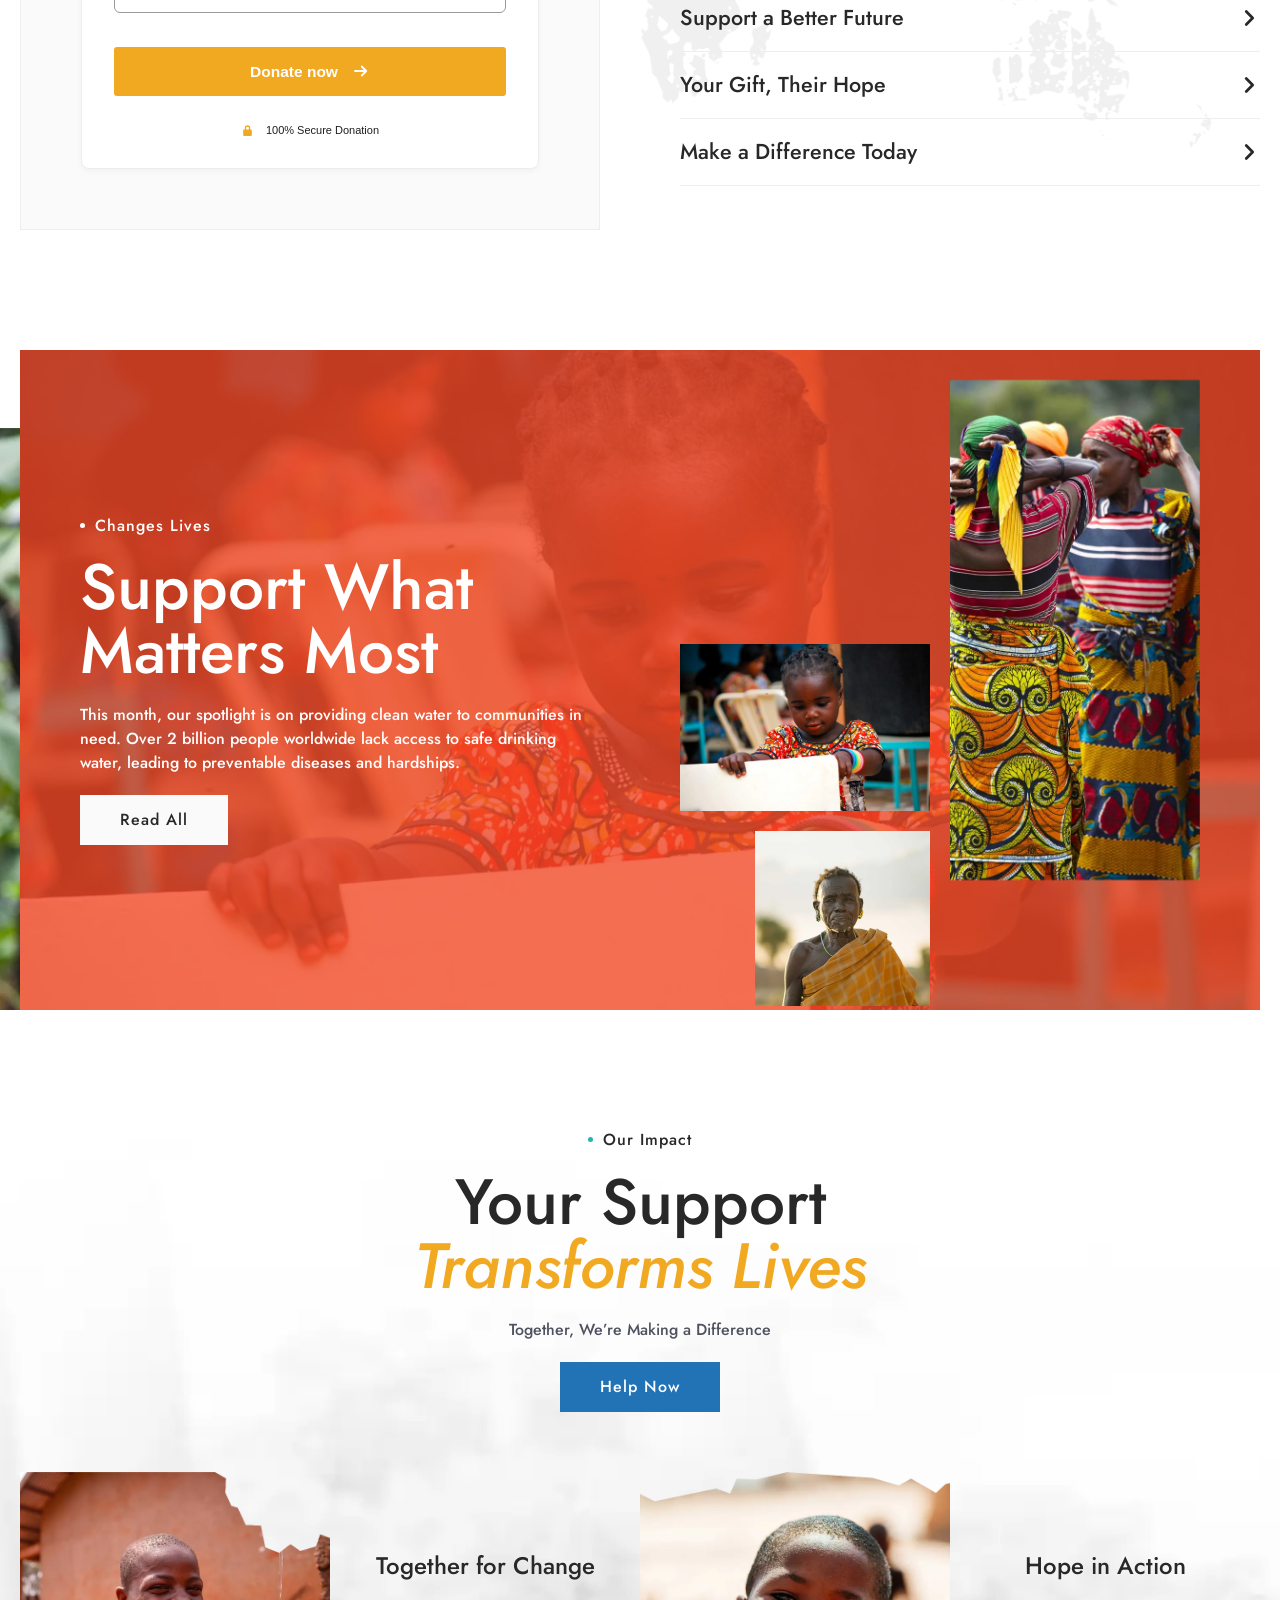
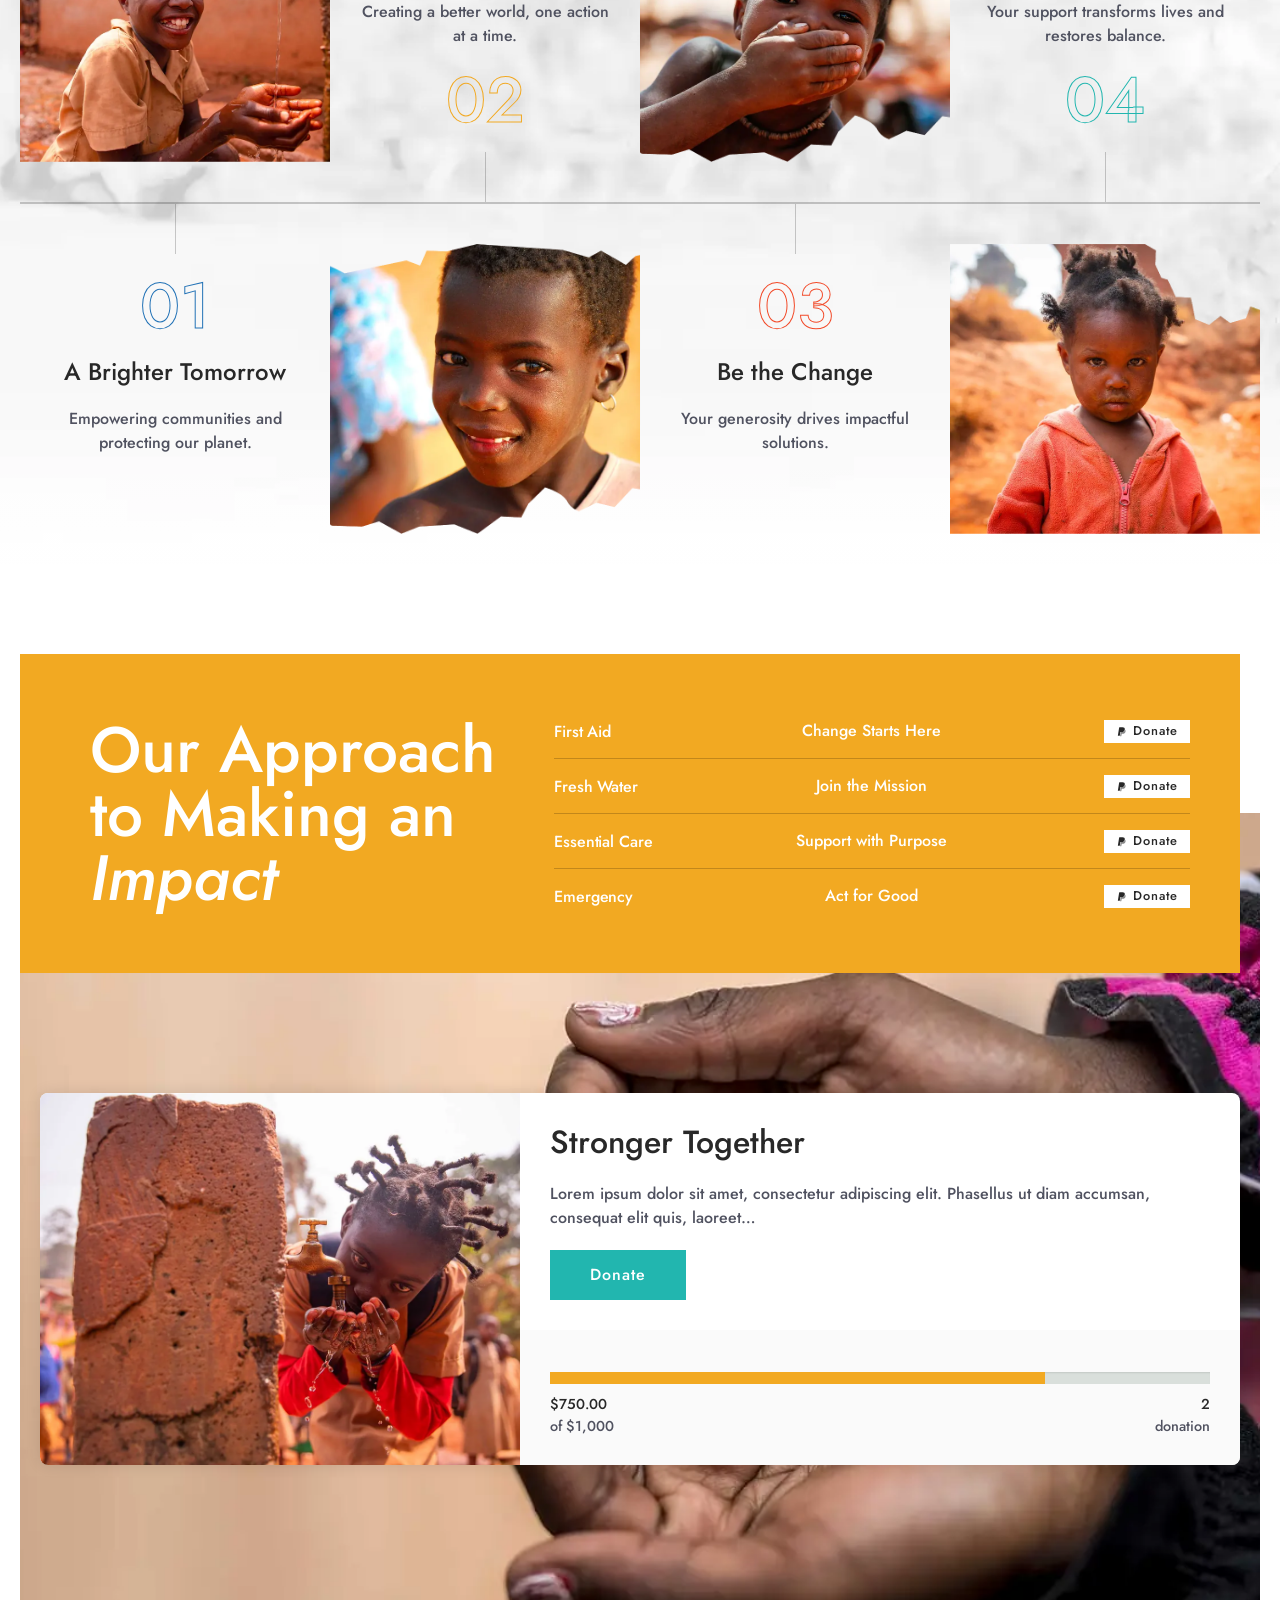
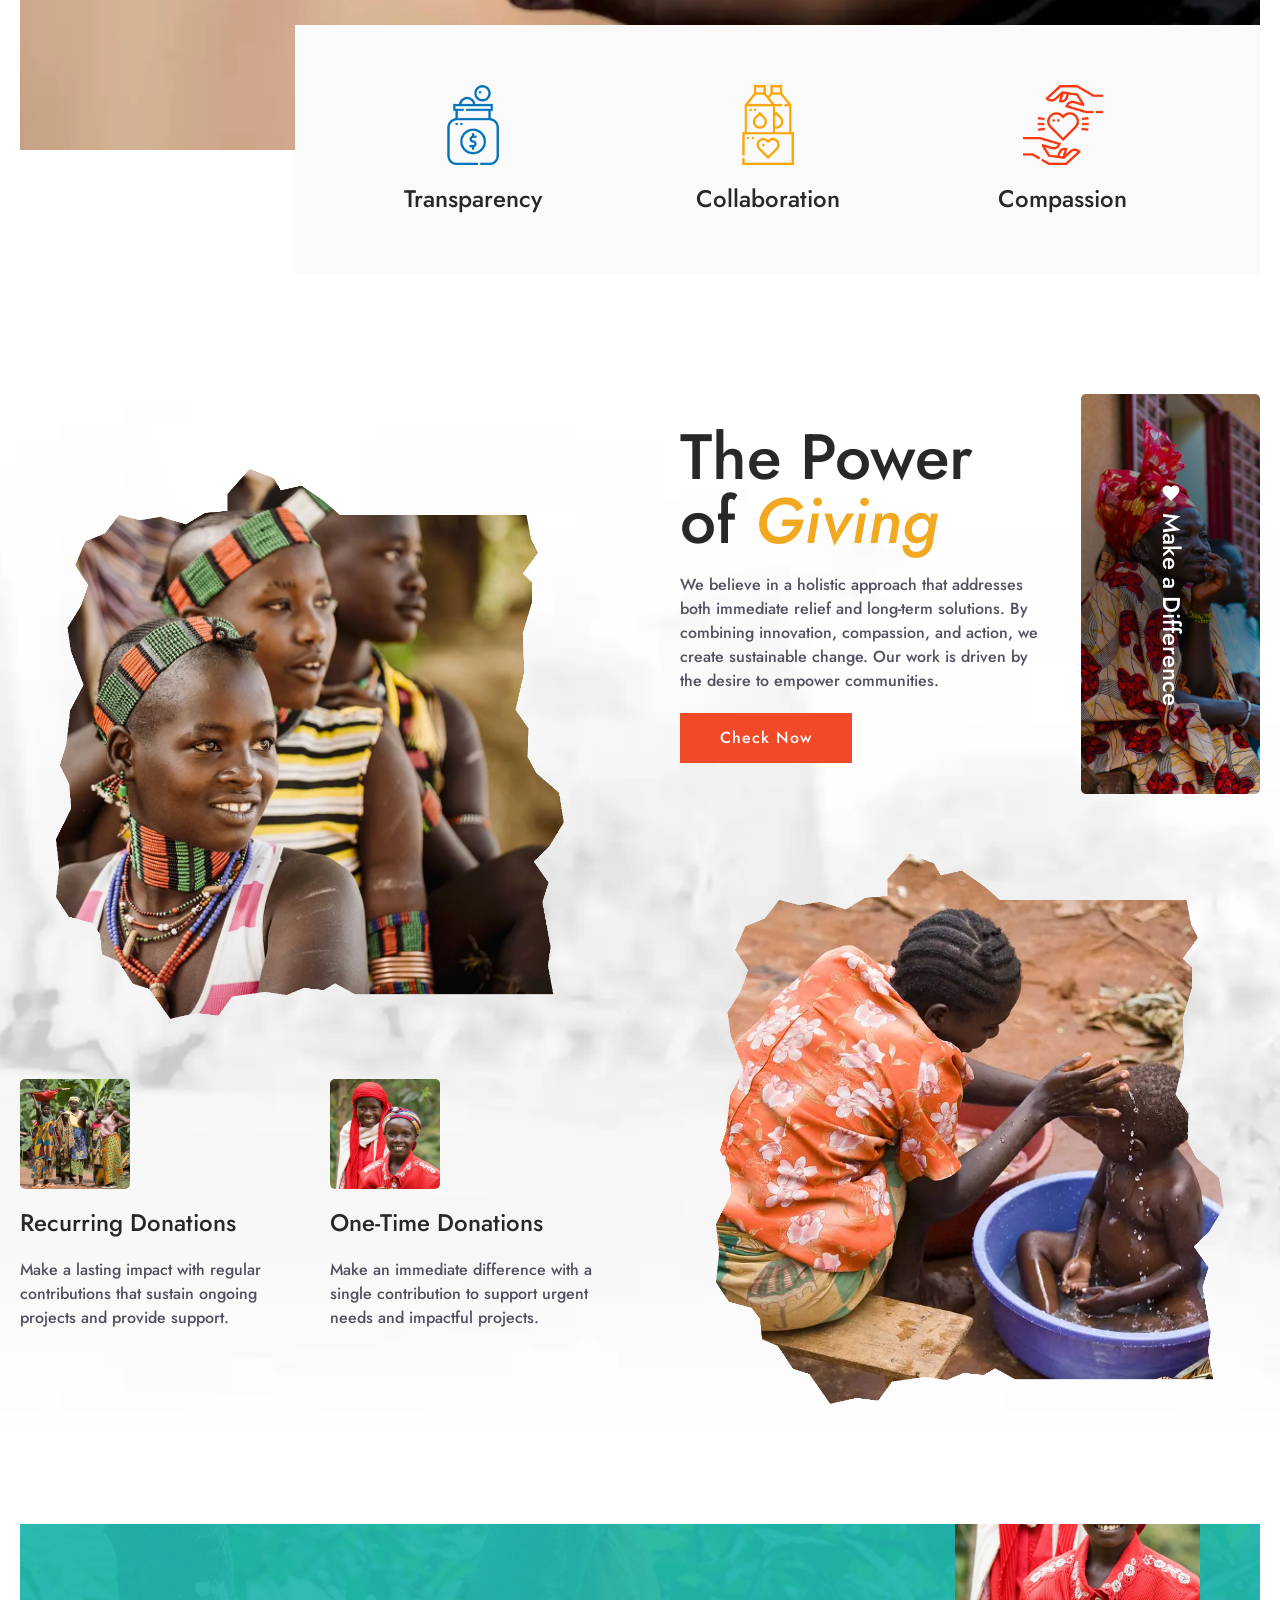
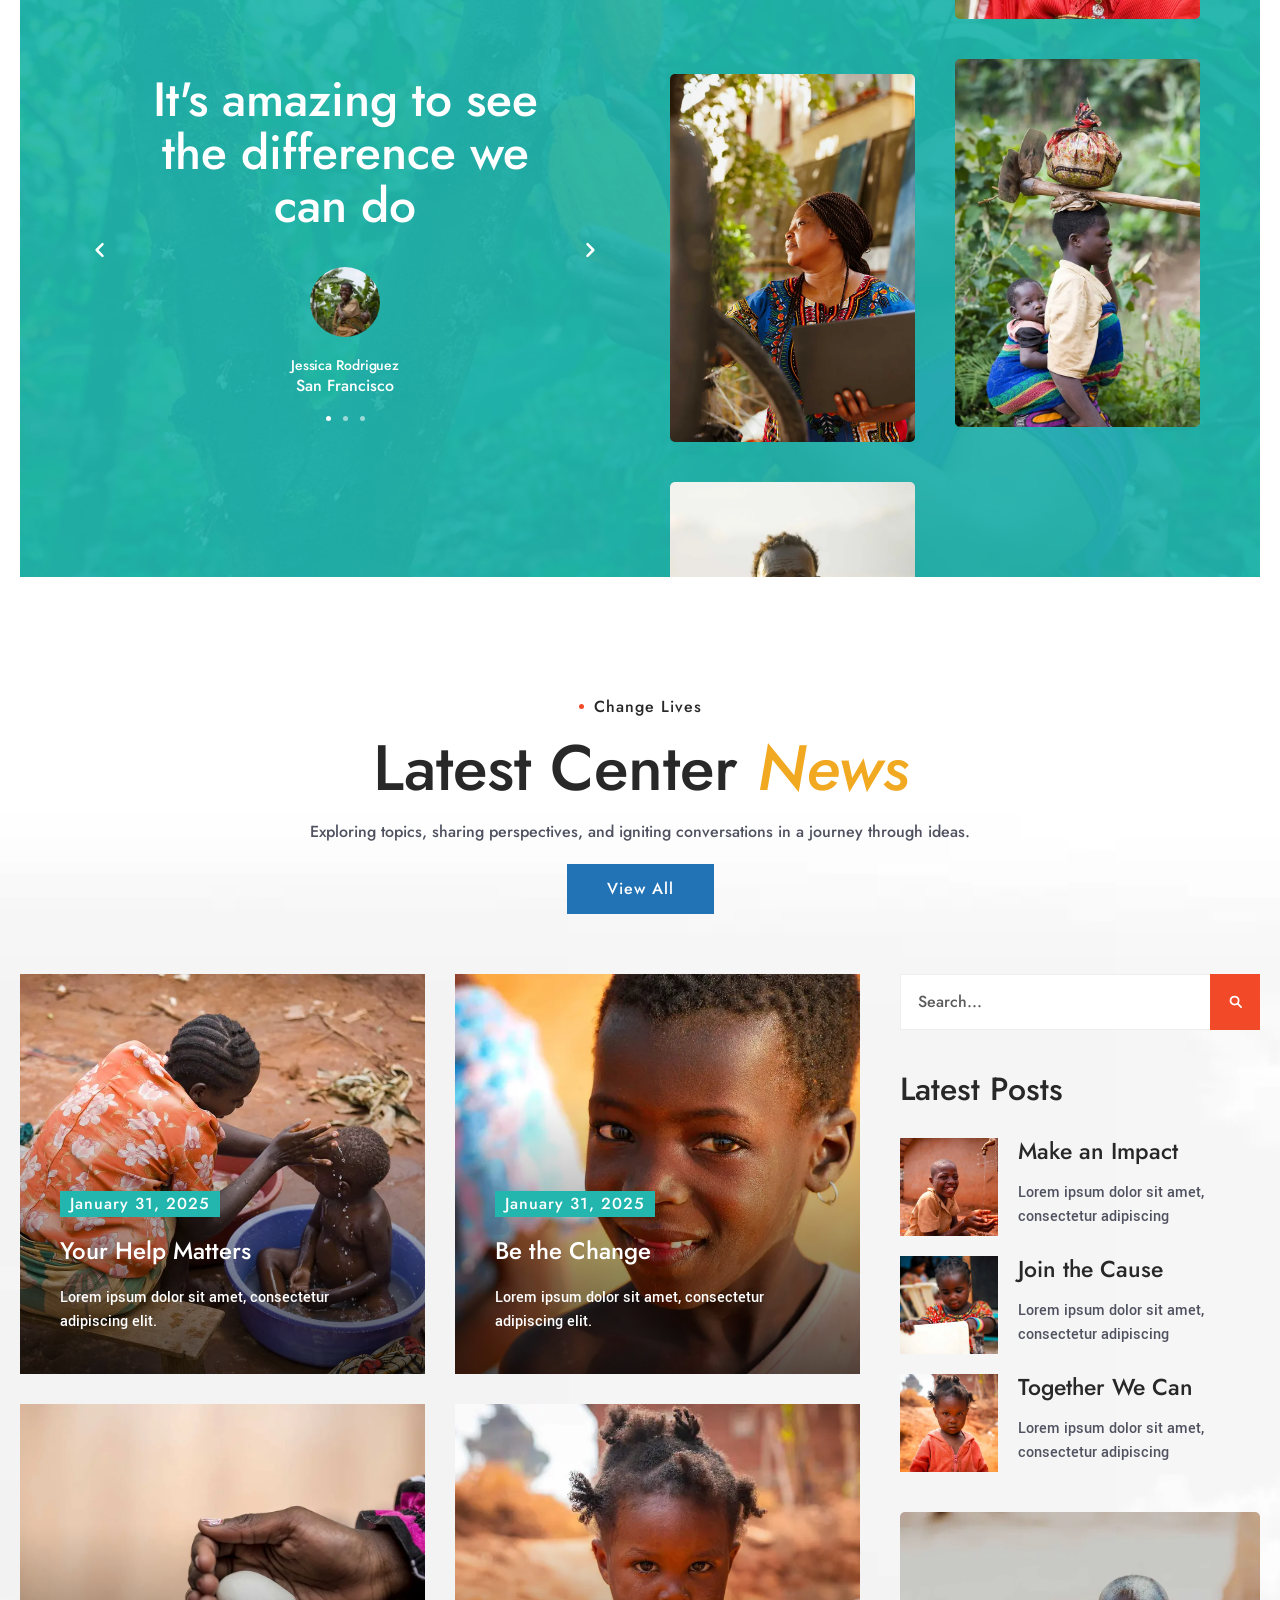
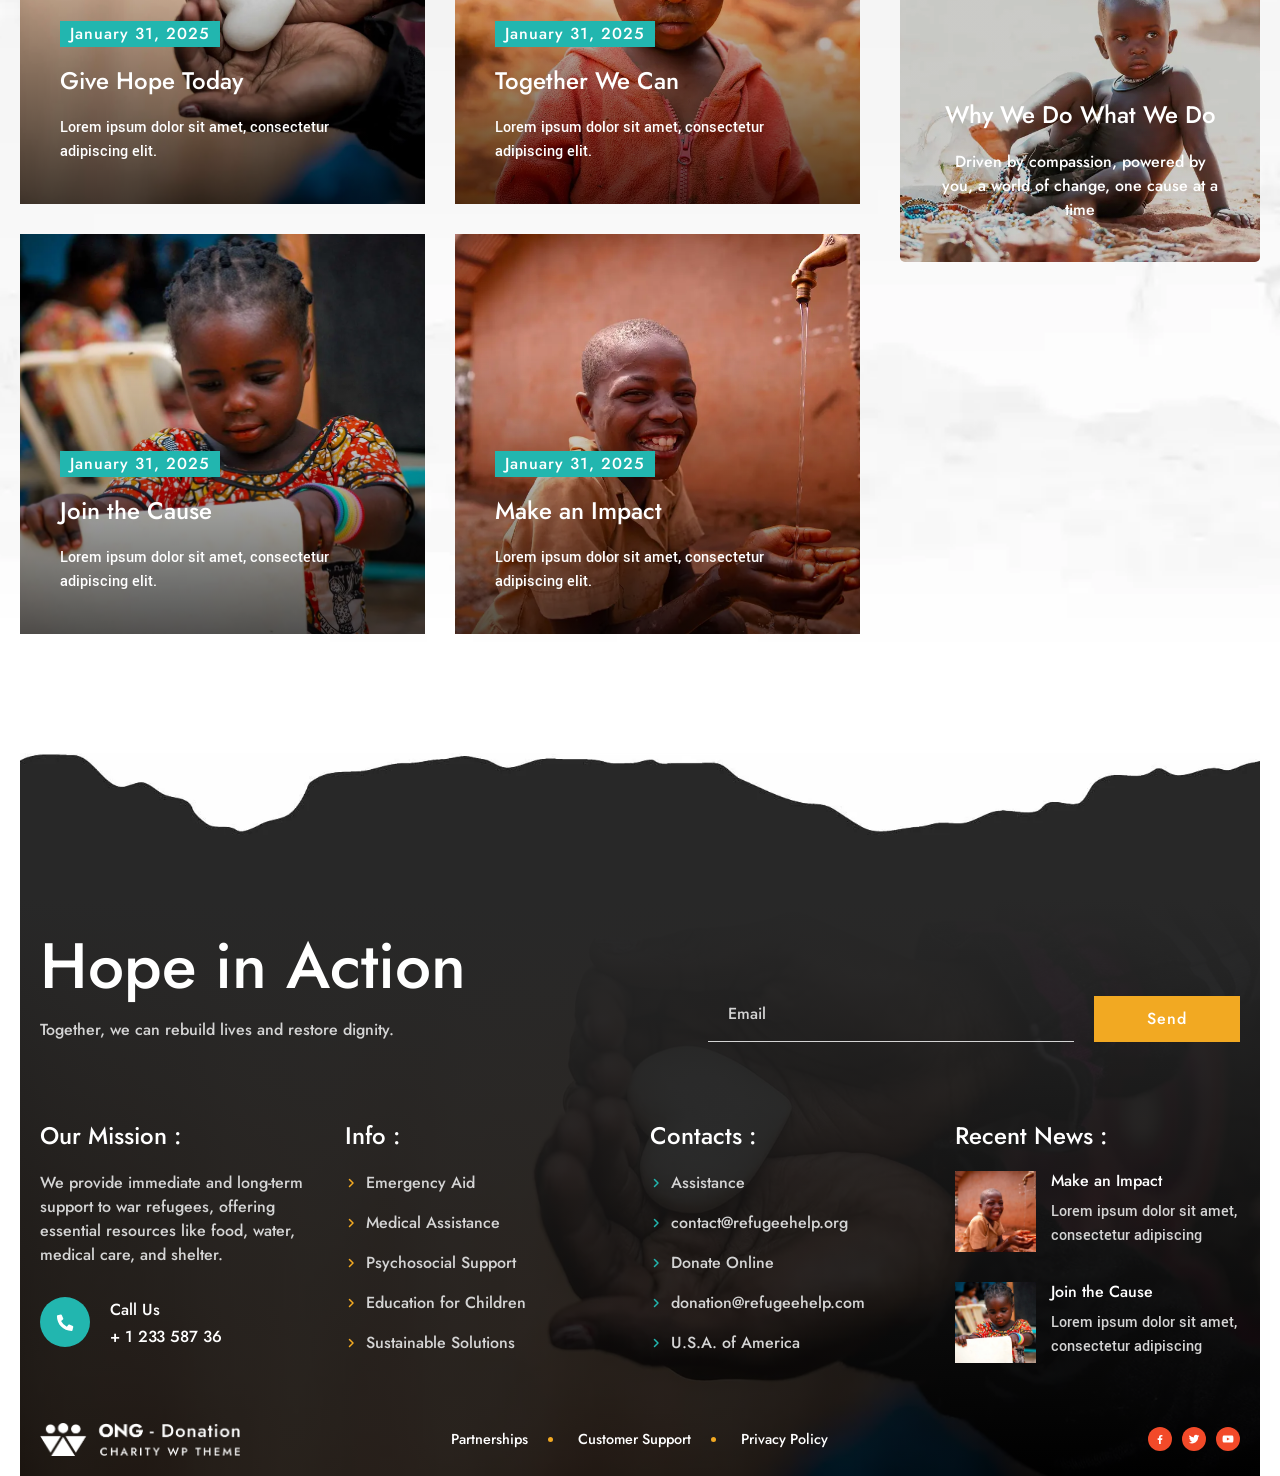
==== commit 4e30ae1c: "feat(home): add background video, scroll backgrounds, sticky sidebar and footer animations Co-author" ====
--- a/index.html
+++ b/index.html
@@ -134,7 +134,7 @@
           <div class="slider__dots hero-slider__dots" data-slider-dots></div>
         </div>
       </div>
-<!-- TEST COMMIT -->
+
       <div class="container hero__inner">
         <div class="hero__content" data-reveal="fade">
           <h1 class="hero__title" id="hero-title" data-mouse-track="24">HELP US</h1>
@@ -216,6 +216,7 @@
     <section class="section cta-banner" aria-labelledby="cta-banner-title">
       <div class="container">
         <div class="cta-banner__box" data-reveal="fade-up">
+          <div class="bg-video" data-bg-video="c1cXVnXuA0k" data-bg-video-title="Ngo - Donation video 01" aria-hidden="true"></div>
           <div class="cta-banner__content">
             <img class="cta-banner__icon" src="assets/images/icons/icon-hand-coin.webp" alt="" width="70" height="70" loading="lazy">
             <h2 class="cta-banner__title" id="cta-banner-title">Together for a Better Future</h2>
@@ -228,6 +229,7 @@
 
     <!-- ============ DONATE + APPROACH + SPOTLIGHT ============ -->
     <section class="section donate-approach" id="donate" aria-labelledby="donate-title">
+      <div class="donate-approach__bg" data-parallax-bg="main" aria-hidden="true"></div>
       <div class="container">
         <div class="donate-approach__grid">
           <div class="donate-panel" data-reveal="fade-up">
@@ -595,11 +597,11 @@
     <img class="site-footer__edge" src="assets/images/misc/torn-edge-dark.webp" alt="" width="1920" height="116" loading="lazy">
     <div class="container">
       <div class="site-footer__top">
-        <div class="site-footer__intro">
+        <div class="site-footer__intro" data-reveal="fade-right" data-reveal-delay="200">
           <h2 class="site-footer__title">Hope in Action</h2>
           <p class="site-footer__subtitle">Together, we can rebuild lives and restore dignity.</p>
         </div>
-        <form class="newsletter" data-newsletter novalidate>
+        <form class="newsletter" data-newsletter novalidate data-reveal="fade-right" data-reveal-delay="400">
           <label class="visually-hidden" for="newsletter-email">Email address</label>
           <input class="newsletter__input" id="newsletter-email" type="email" name="email" placeholder="Email" autocomplete="email" required>
           <button class="btn btn--secondary newsletter__submit" type="submit">Send</button>
@@ -608,7 +610,7 @@
       </div>
 
       <div class="site-footer__columns">
-        <div class="footer-col">
+        <div class="footer-col" data-reveal="fade-right" data-reveal-delay="200">
           <h3 class="footer-col__title">Our Mission :</h3>
           <p class="footer-col__text">We provide immediate and long-term support to war refugees, offering essential resources like food, water, medical care, and shelter.</p>
           <a class="contact-chip contact-chip--footer" href="tel:+123358736">
@@ -622,7 +624,7 @@
           </a>
         </div>
 
-        <nav class="footer-col" aria-labelledby="footer-info-title">
+        <nav class="footer-col" aria-labelledby="footer-info-title" data-reveal="fade-right" data-reveal-delay="400">
           <h3 class="footer-col__title" id="footer-info-title">Info :</h3>
           <ul class="link-list link-list--secondary">
             <li><a href="about.html"><svg class="icon" aria-hidden="true"><use href="assets/icons/sprite.svg#icon-chevron-right"></use></svg>Emergency Aid</a></li>
@@ -633,7 +635,7 @@
           </ul>
         </nav>
 
-        <div class="footer-col">
+        <div class="footer-col" data-reveal="fade-right" data-reveal-delay="600">
           <h3 class="footer-col__title">Contacts :</h3>
           <ul class="link-list link-list--accent">
             <li><a href="contact.html"><svg class="icon" aria-hidden="true"><use href="assets/icons/sprite.svg#icon-chevron-right"></use></svg>Assistance</a></li>
@@ -644,13 +646,13 @@
           </ul>
         </div>
 
-        <div class="footer-col">
+        <div class="footer-col" data-reveal="fade-right" data-reveal-delay="800">
           <h3 class="footer-col__title">Recent News :</h3>
           <ul class="post-list post-list--footer" data-post-list data-limit="2" data-order="asc" data-excerpt-words="7"></ul>
         </div>
       </div>
 
-      <div class="site-footer__bottom">
+      <div class="site-footer__bottom" data-reveal="fade-up" data-reveal-delay="200">
         <a class="site-footer__brand" href="index.html" aria-label="ONG Donation – home">
           <img src="assets/images/logo/logo-white.png" alt="ONG Donation – Charity" width="200" height="34" loading="lazy">
         </a>
--- a/css/base.css
+++ b/css/base.css
@@ -10,6 +10,7 @@
   color: var(--color-muted);
   background-color: var(--color-white);
   overflow-x: hidden;
+  overflow-x: clip;
 }
 
 h1,
--- a/css/components.css
+++ b/css/components.css
@@ -1186,3 +1186,31 @@
 .data-placeholder {
   color: var(--color-text);
 }
+
+/* ==========================================================================
+   Background video (YouTube, cover-fit, decorative)
+   ========================================================================== */
+.bg-video {
+  position: absolute;
+  inset: 0;
+  overflow: hidden;
+  container-type: size;
+  background: var(--bg-video-poster, none) center / cover no-repeat;
+  pointer-events: none;
+}
+
+.bg-video__frame {
+  position: absolute;
+  top: 50%;
+  left: 50%;
+  width: max(100cqw, 177.78cqh);
+  height: max(100cqh, 56.25cqw);
+  border: 0;
+  opacity: 0;
+  transform: translate(-50%, -50%) scale(1.15);
+  transition: opacity 1s var(--ease-standard);
+}
+
+.bg-video.is-playing .bg-video__frame {
+  opacity: 1;
+}
--- a/css/animations.css
+++ b/css/animations.css
@@ -13,6 +13,10 @@
 
 .js [data-reveal='fade-left'] {
   transform: translate3d(40px, 0, 0);
+}
+
+.js [data-reveal='fade-right'] {
+  transform: translate3d(-60px, 0, 0);
 }
 
 .js [data-reveal].is-revealed {
@@ -53,7 +57,8 @@
   }
 
   [data-parallax],
-  [data-parallax-x] {
+  [data-parallax-x],
+  [data-parallax-bg] {
     transform: none !important;
   }
 
--- a/css/pages/home.css
+++ b/css/pages/home.css
@@ -256,11 +256,27 @@
 }
 
 .cta-banner__box {
+  position: relative;
   display: flex;
   align-items: center;
   min-height: 600px;
+  overflow: hidden;
+  isolation: isolate;
   border-radius: var(--radius-md);
+  background-color: var(--color-heading);
+}
+
+.cta-banner__box::before {
+  content: '';
+  position: absolute;
+  inset: 0;
+  z-index: -1;
   background: linear-gradient(90deg, var(--color-heading) 0%, rgba(0, 0, 0, 0) 100%);
+  pointer-events: none;
+}
+
+.cta-banner .bg-video {
+  z-index: -2;
 }
 
 .cta-banner__content {
@@ -309,6 +325,21 @@
 
 .donate-approach {
   padding-bottom: 0;
+  overflow: hidden;
+  isolation: isolate;
+}
+
+.donate-approach__bg {
+  position: absolute;
+  top: 0;
+  left: 0;
+  right: 0;
+  z-index: -1;
+  height: 200%;
+  background: url('../../assets/images/about/mother-baby-on-back.webp') 0 42% / 40% auto no-repeat;
+  pointer-events: none;
+  transition: transform 1s cubic-bezier(0, 0.33, 0.07, 1.03);
+  will-change: transform;
 }
 
 .donate-panel {
@@ -702,7 +733,6 @@
   display: grid;
   grid-template-columns: repeat(2, minmax(0, 1fr));
   gap: 80px;
-  height: 705px;
   padding: 0 80px;
 }
 
@@ -726,8 +756,8 @@
 
 .testimonials__gallery {
   display: grid;
-  grid-template-columns: repeat(2, minmax(0, 250px));
-  justify-content: space-between;
+  grid-template-columns: repeat(2, minmax(0, 1fr));
+  align-items: start;
   gap: 80px;
 }
 
@@ -739,11 +769,11 @@
 }
 
 .testimonials__col--down {
-  padding-top: 150px;
+  translate: 0 150px;
 }
 
 .testimonials__col--up {
-  margin-top: -150px;
+  translate: 0 -150px;
 }
 
 .testimonials__img {
@@ -788,6 +818,13 @@
   gap: 40px;
 }
 
+@media (min-width: 1025px) {
+  .news__sidebar {
+    position: sticky;
+    top: 40px;
+  }
+}
+
 .sidebar-widget__title {
   margin-bottom: 30px;
   font-size: var(--fs-h4);
--- a/css/responsive.css
+++ b/css/responsive.css
@@ -347,6 +347,10 @@
     padding-bottom: 0;
   }
 
+  .donate-approach__bg {
+    display: none;
+  }
+
   .spotlight__content {
     align-items: center;
     padding: 80px 40px 0;
@@ -498,8 +502,7 @@
   .testimonials__col--down,
   .testimonials__col--up {
     gap: 40px;
-    margin-top: 0;
-    padding-top: 0;
+    translate: none;
   }
 
   .testimonials__col--up {
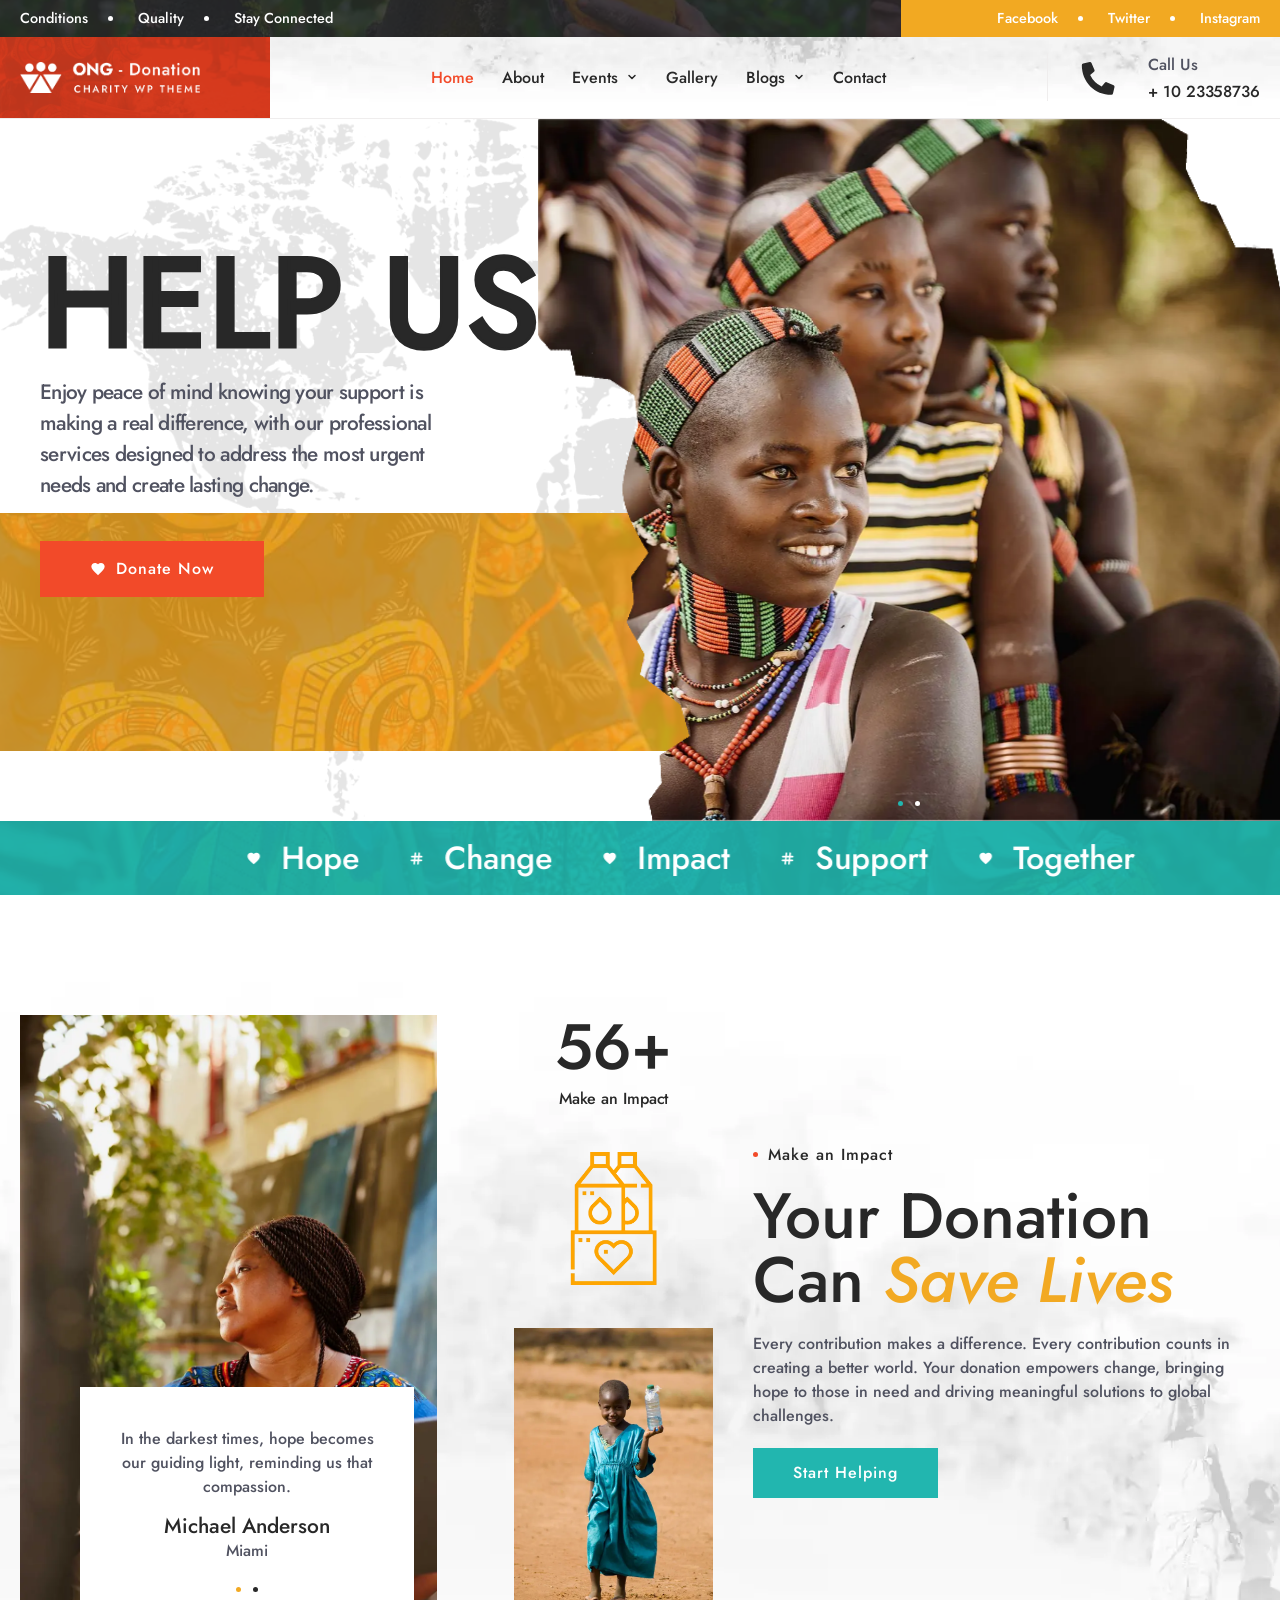
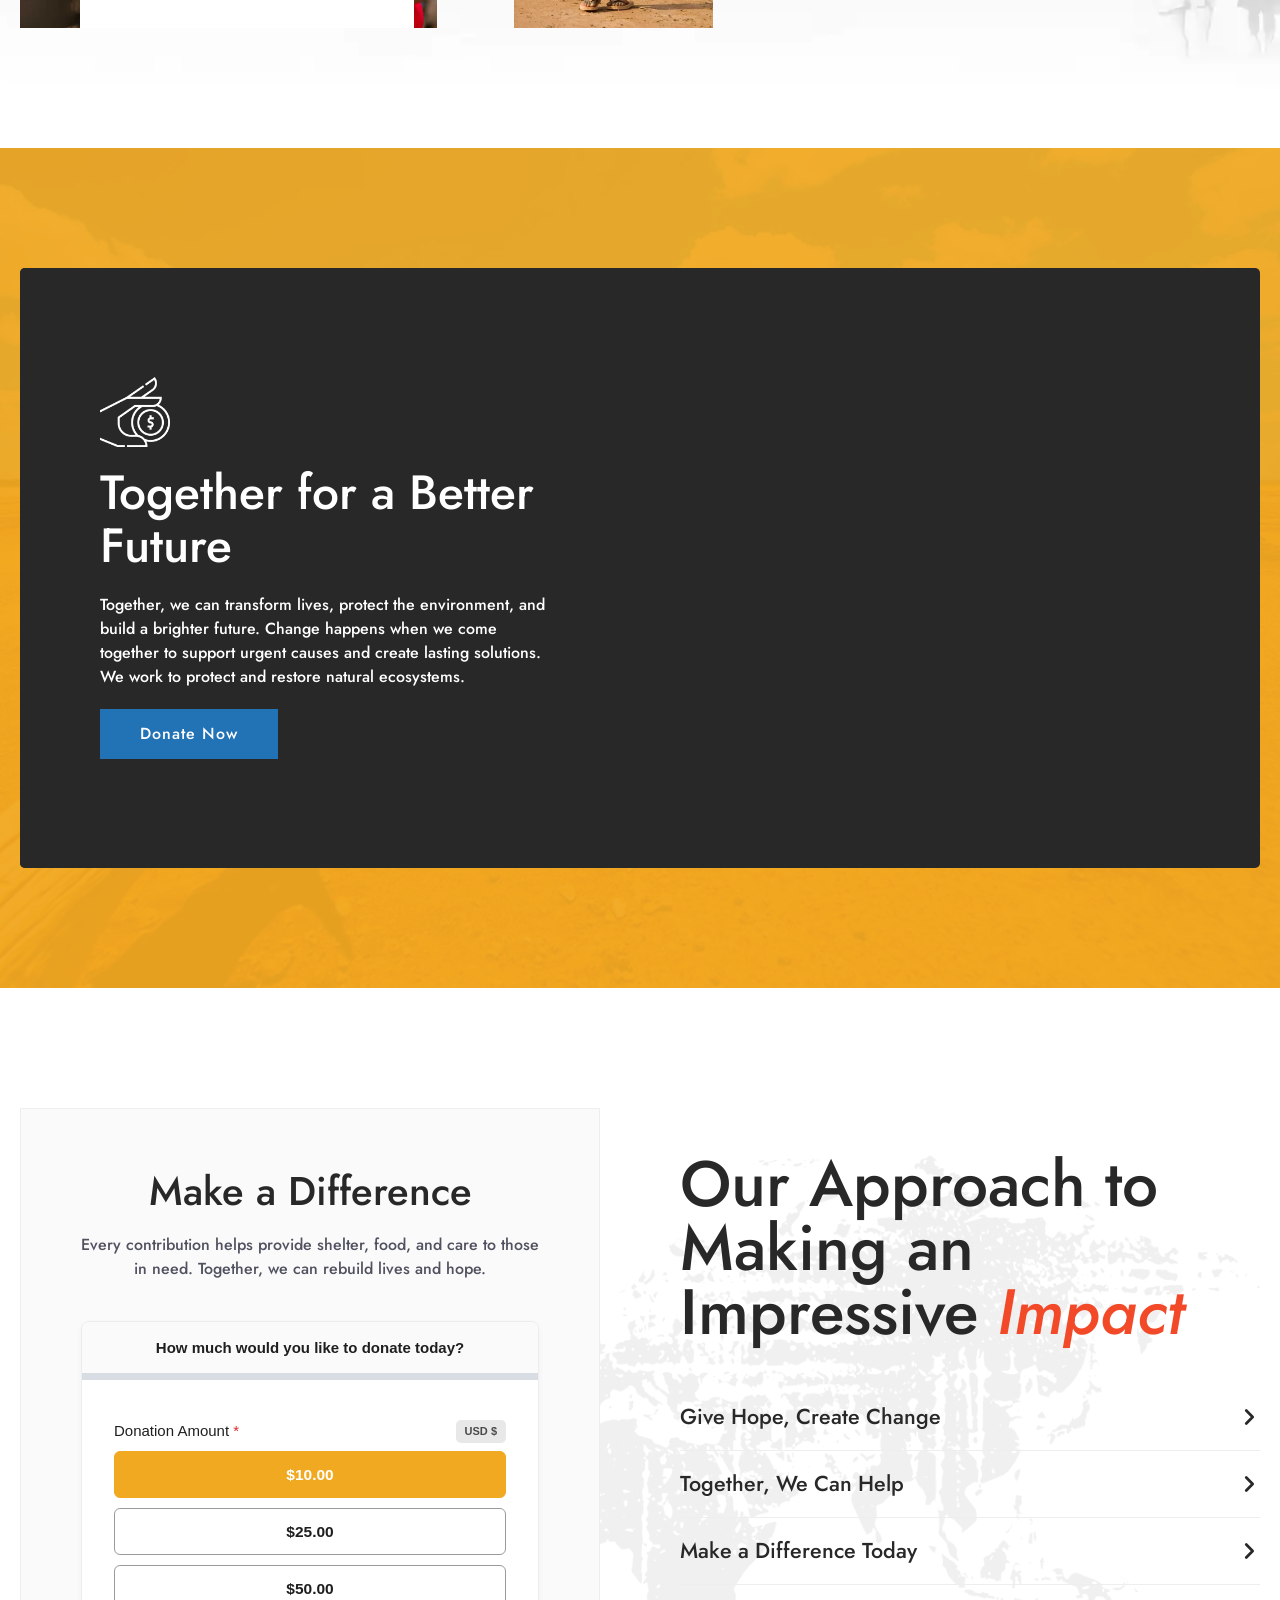
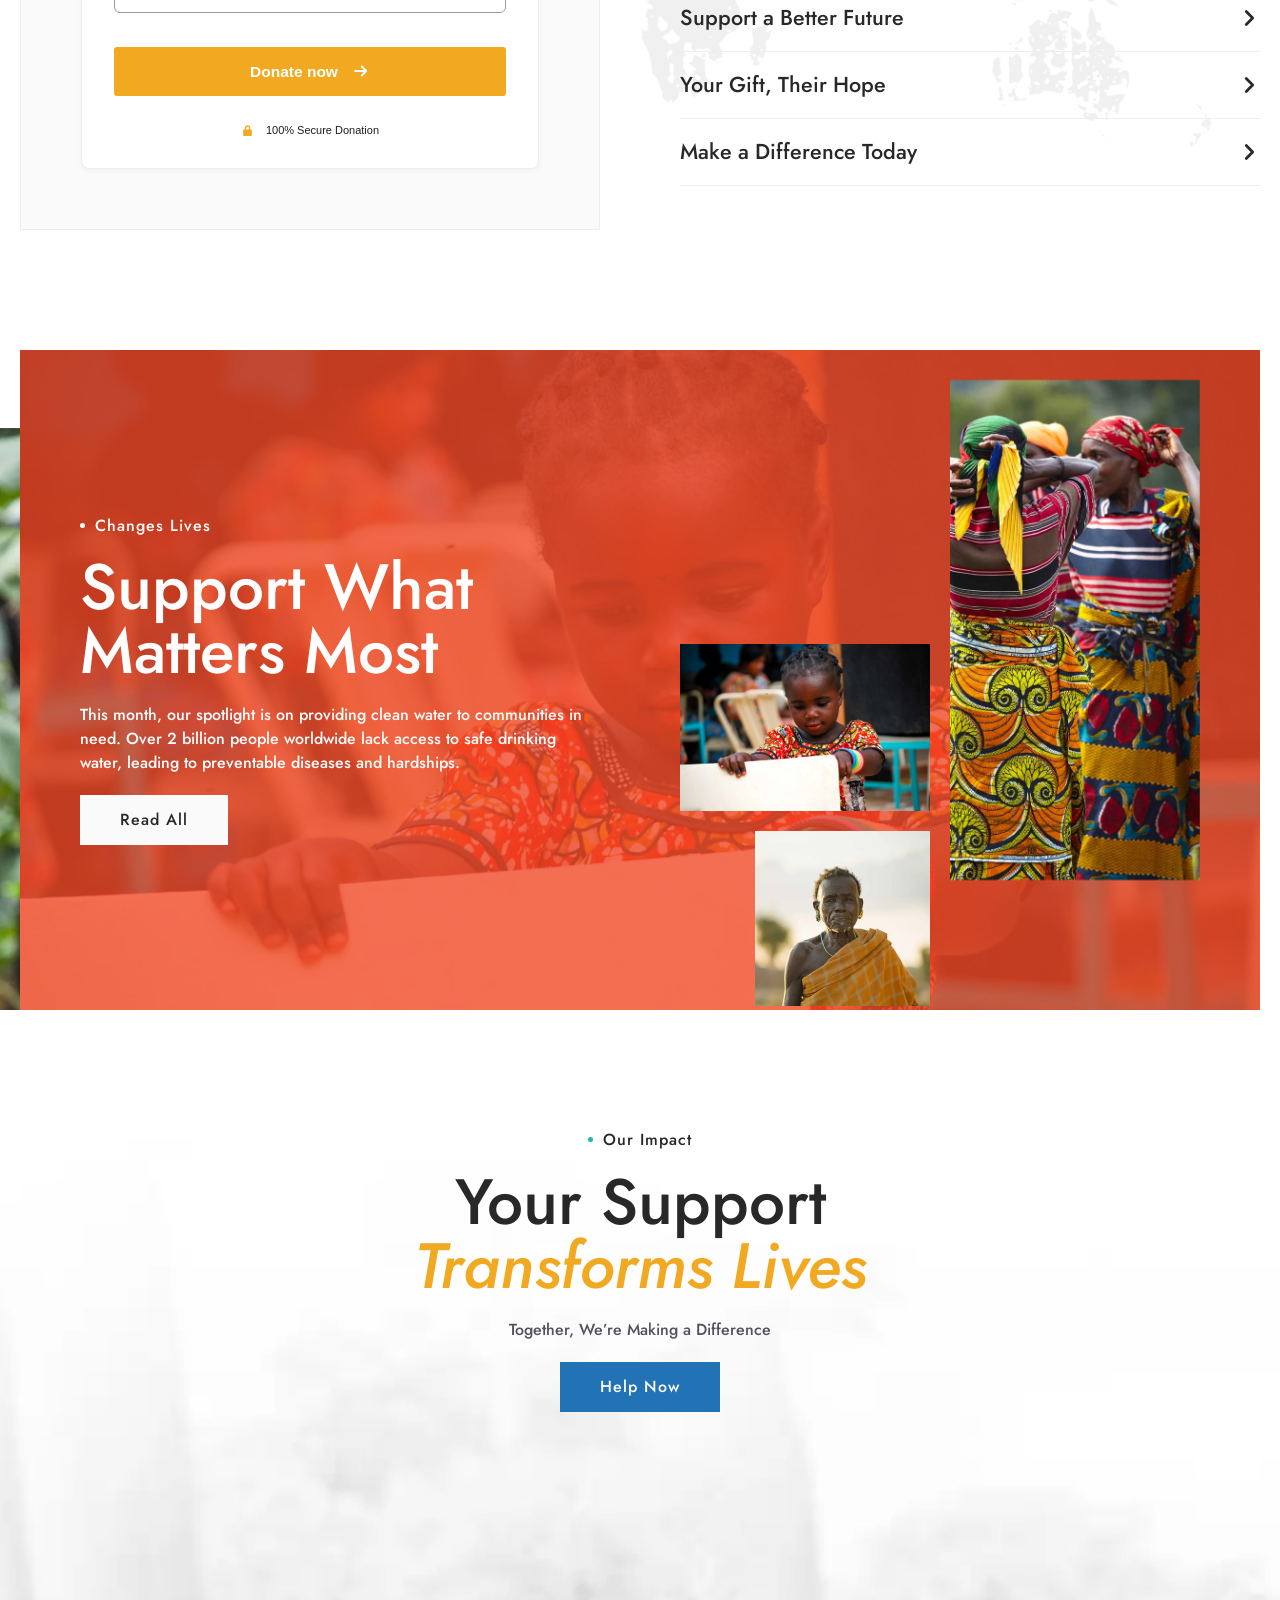
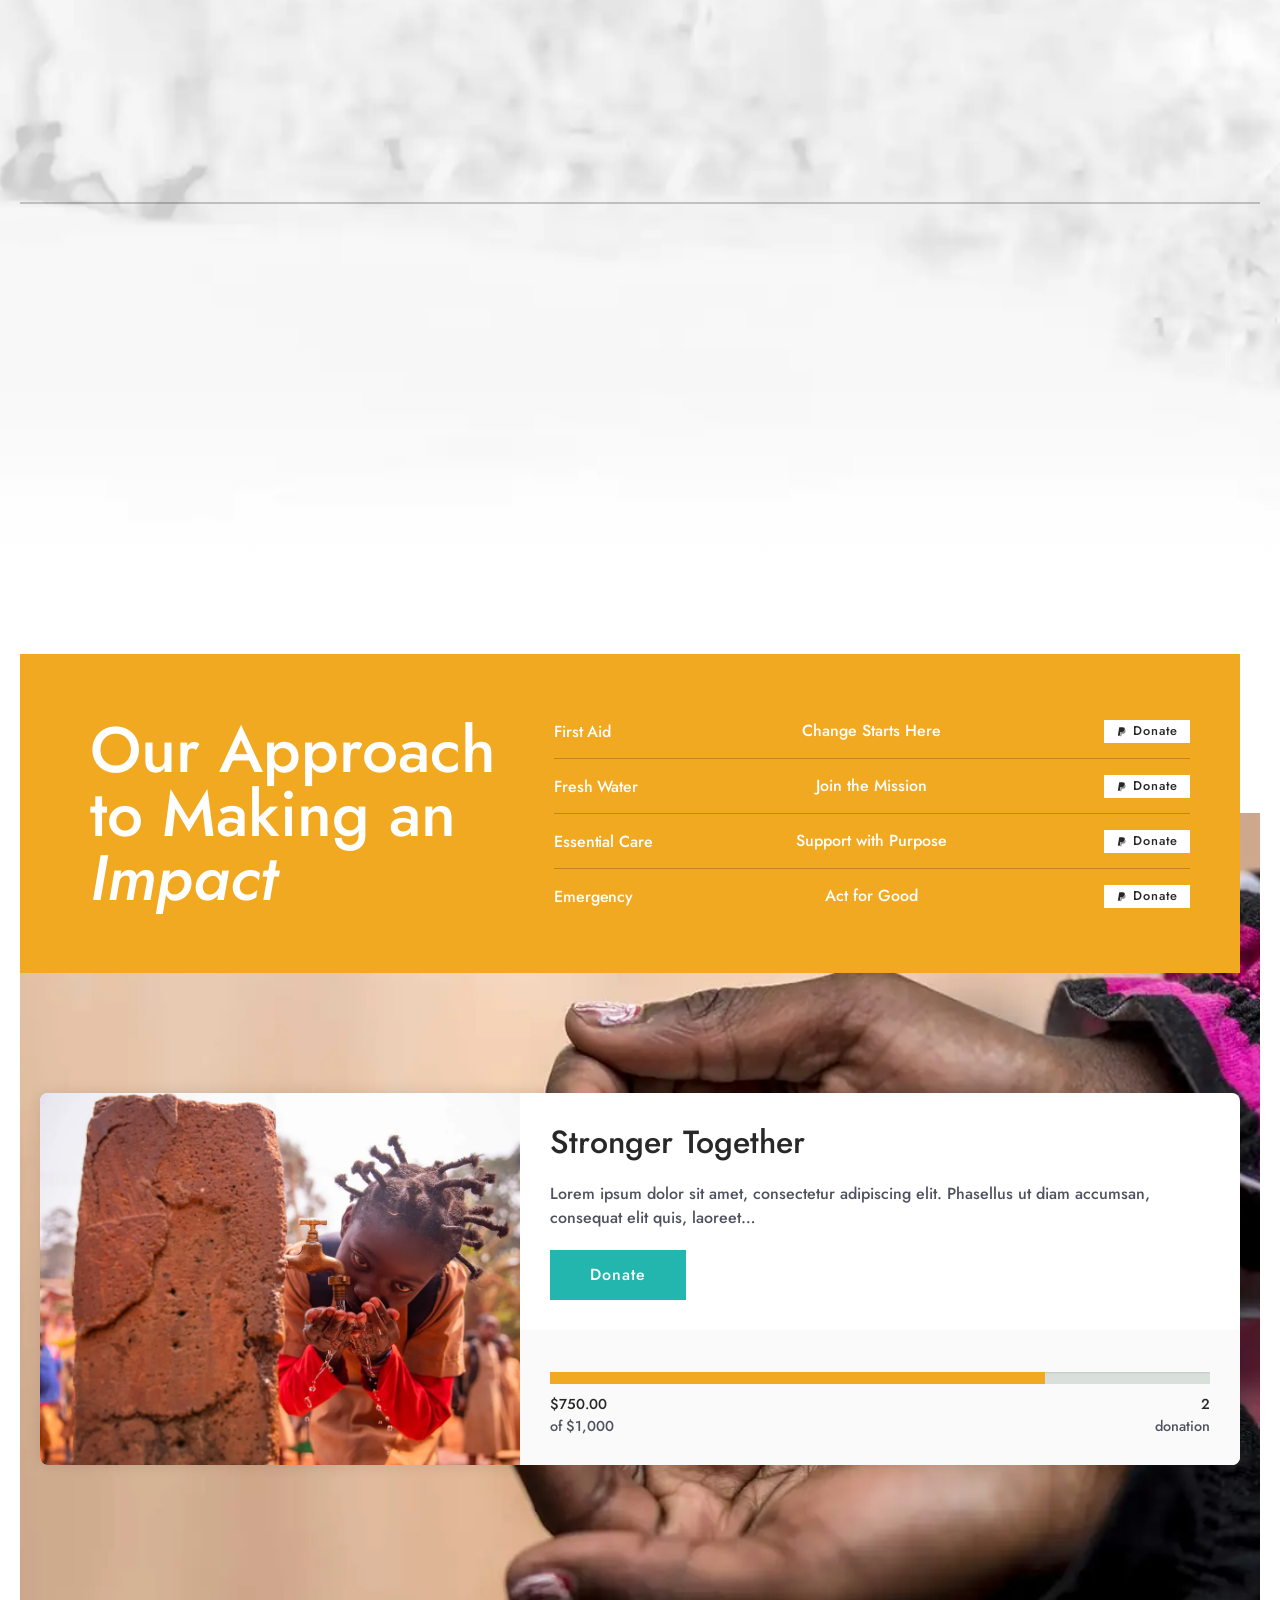
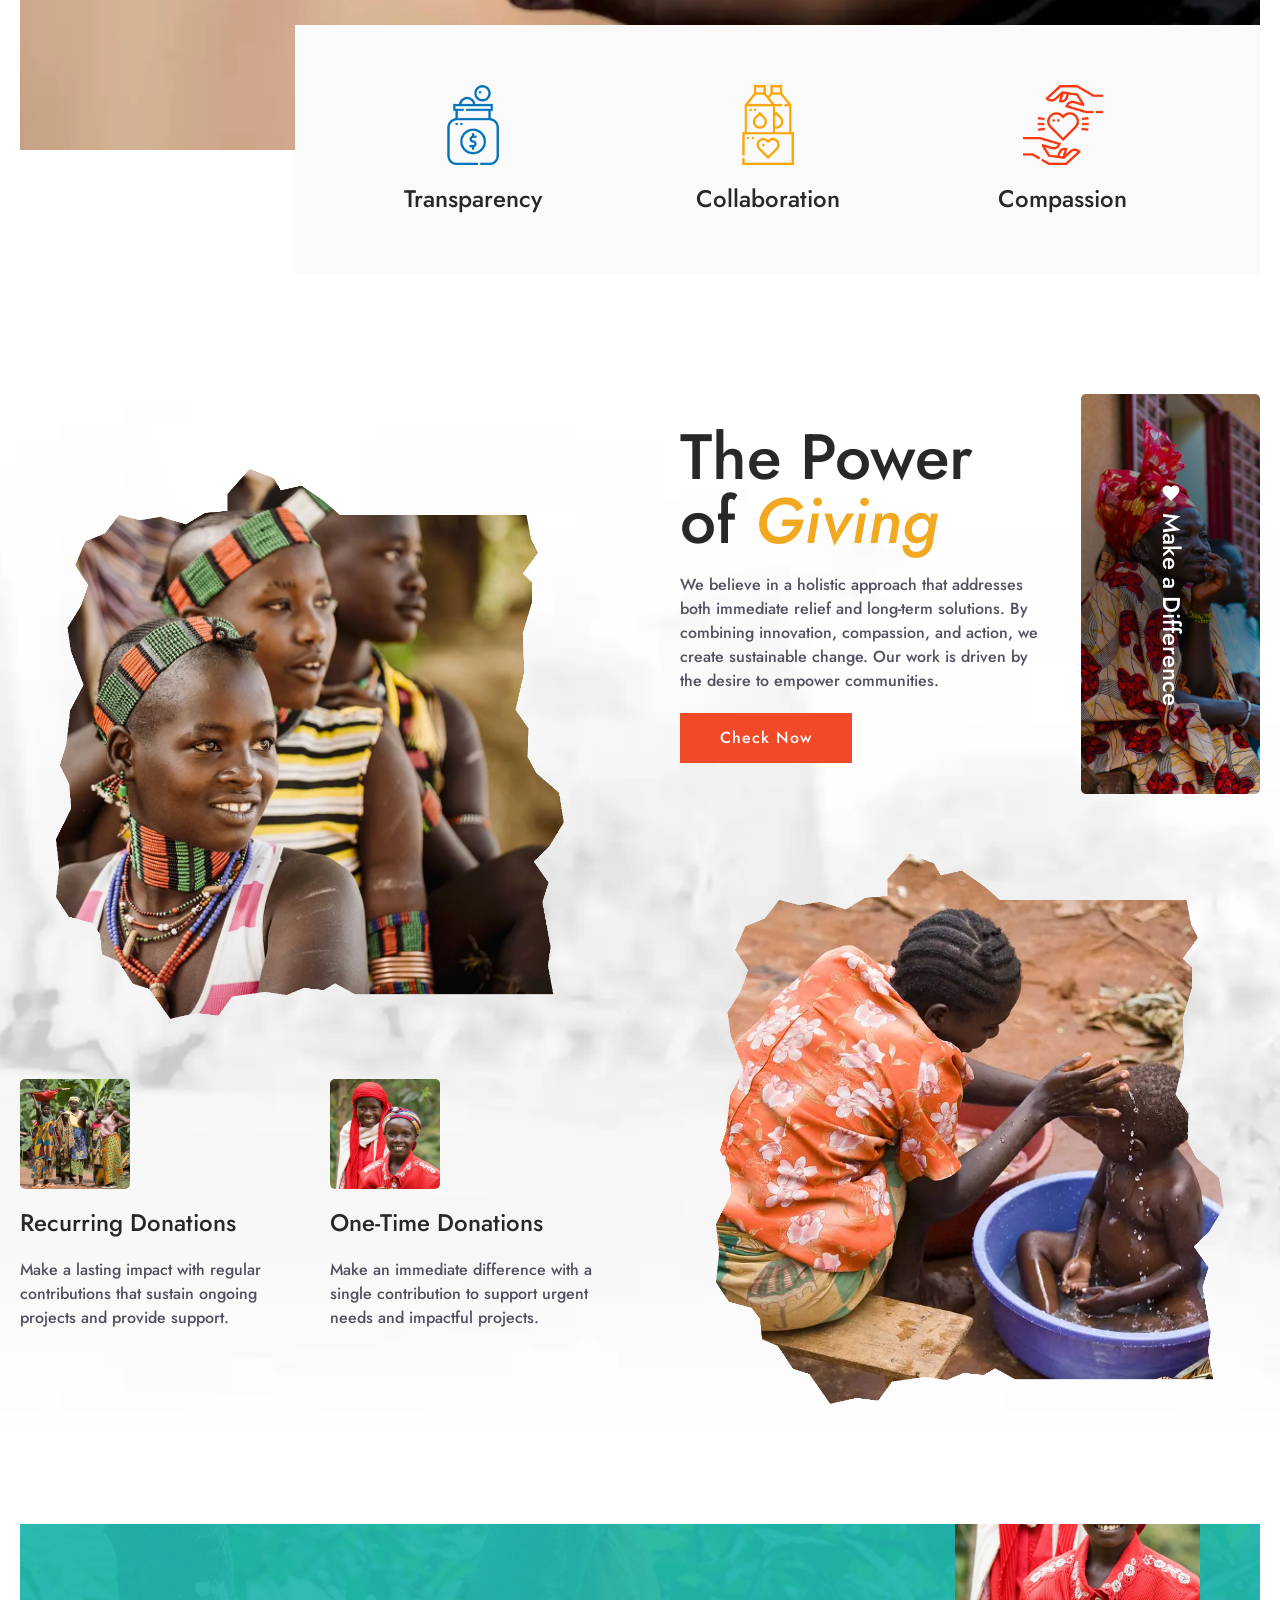
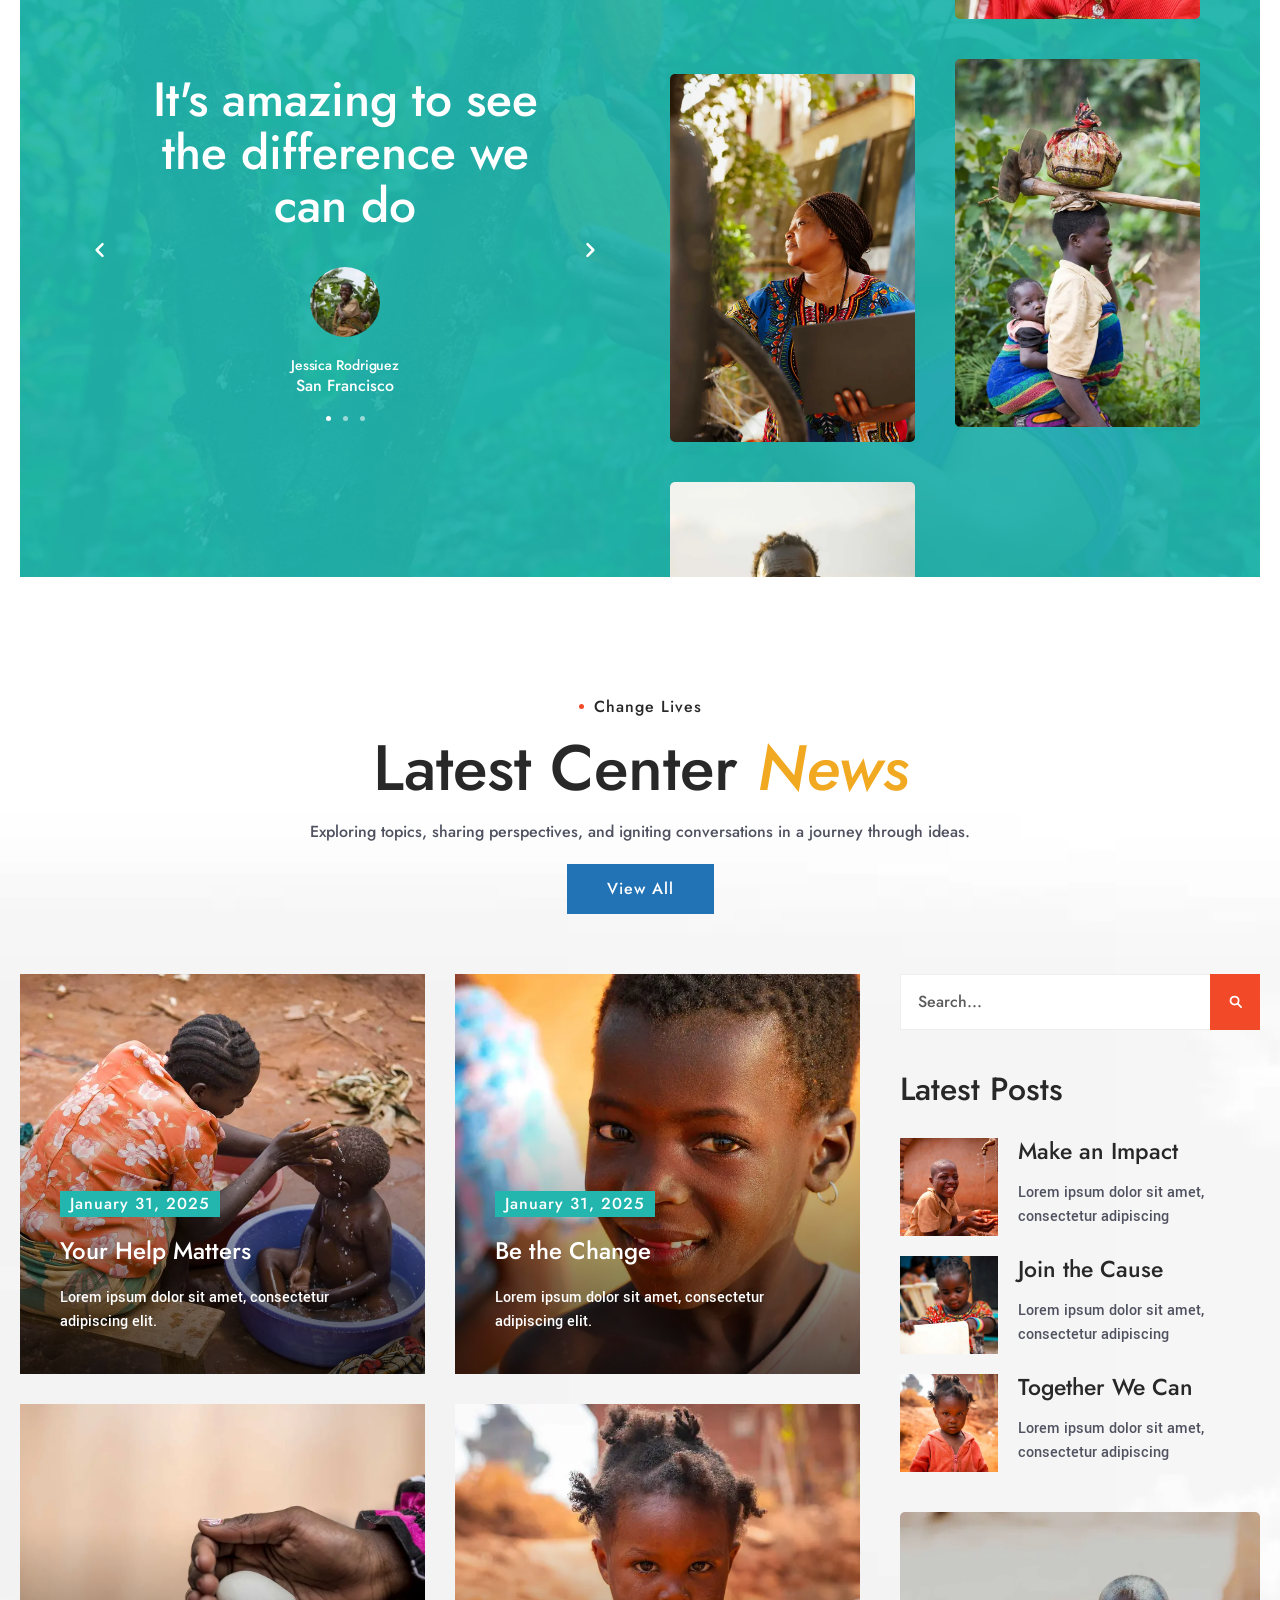
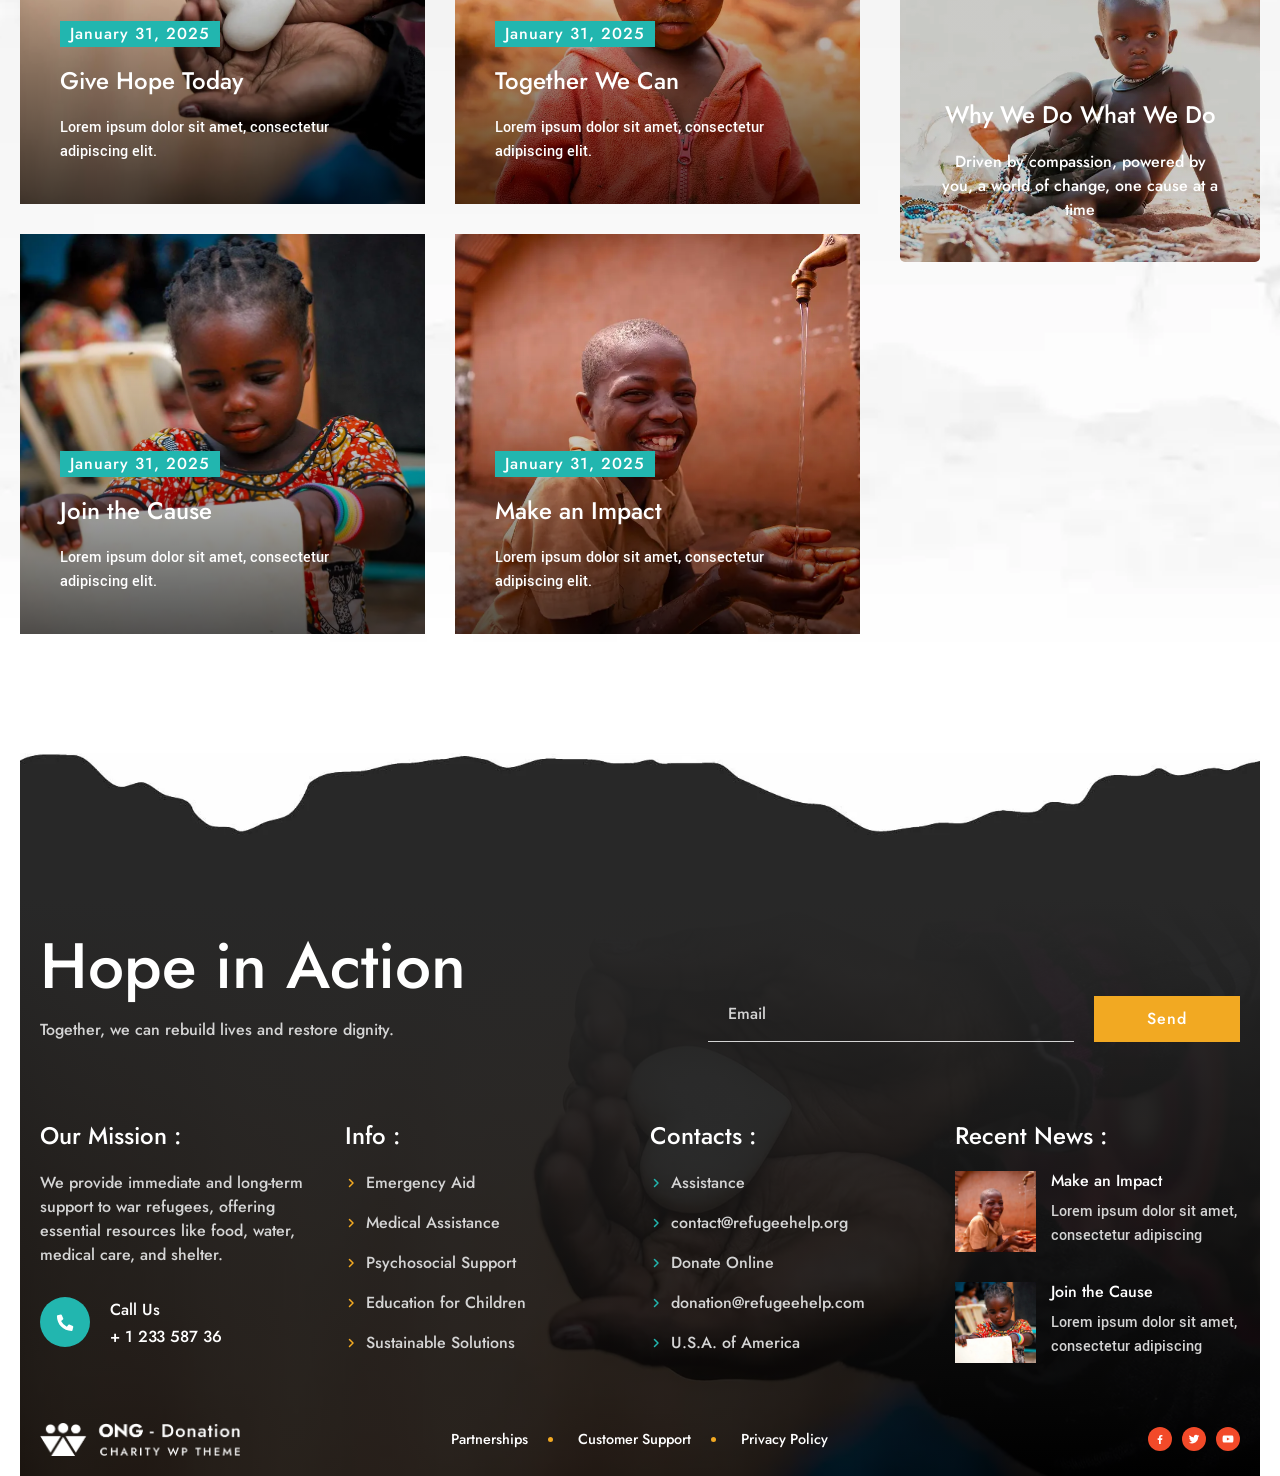
==== commit 858de430: "feat(donate): implement donation page - Reusable inner-page hero, multi-step donation form (preset/c" ====
--- a/index.html
+++ b/index.html
@@ -134,12 +134,12 @@
           <div class="slider__dots hero-slider__dots" data-slider-dots></div>
         </div>
       </div>
-
+<!-- TEST COMMIT -->
       <div class="container hero__inner">
         <div class="hero__content" data-reveal="fade">
           <h1 class="hero__title" id="hero-title" data-mouse-track="24">HELP US</h1>
           <p class="hero__text">Enjoy peace of mind knowing your support is making a real difference, with our professional services designed to address the most urgent needs and create lasting change.</p>
-          <a class="btn btn--primary btn--lg hero__btn" href="#donate">
+          <a class="btn btn--primary btn--lg hero__btn" href="donate.html">
             <svg class="icon" aria-hidden="true"><use href="assets/icons/sprite.svg#icon-heart"></use></svg>
             Donate Now
           </a>
--- a/css/components.css
+++ b/css/components.css
@@ -142,6 +142,10 @@
   background-color: var(--color-accent);
 }
 
+.eyebrow--info::before {
+  background-color: var(--color-info);
+}
+
 .eyebrow--light {
   color: var(--color-white);
 }
@@ -317,6 +321,14 @@
 
 .slider__dots--light .slider__dot[aria-current='true']::before {
   background-color: var(--color-surface);
+}
+
+.slider__dots--info .slider__dot::before {
+  background-color: var(--color-muted);
+}
+
+.slider__dots--info .slider__dot[aria-current='true']::before {
+  background-color: var(--color-info);
 }
 
 .slider__arrow {
@@ -492,6 +504,7 @@
    Donation widget (front-end only; submits to donate.html)
    ========================================================================== */
 .donation-widget {
+  --widget-accent: var(--color-secondary);
   font-family: var(--font-ui);
   background-color: var(--color-white);
   border: 1px solid #ededed;
@@ -572,13 +585,13 @@
 }
 
 .amount-option:hover .amount-option__label {
-  border-color: var(--color-secondary);
+  border-color: var(--widget-accent);
 }
 
 .amount-option__input:checked + .amount-option__label {
   color: var(--color-white);
-  background-color: var(--color-secondary);
-  border-color: var(--color-secondary);
+  background-color: var(--widget-accent);
+  border-color: var(--widget-accent);
 }
 
 .amount-option__input:focus-visible + .amount-option__label {
@@ -597,7 +610,7 @@
   font-size: 15.5px;
   font-weight: var(--fw-semibold);
   color: var(--color-white);
-  background-color: var(--color-secondary);
+  background-color: var(--widget-accent);
   border-radius: 3px;
   transition: filter var(--duration-fast) ease;
 }
@@ -623,7 +636,393 @@
 
 .donation-widget__secure .icon {
   font-size: 13px;
+  color: var(--widget-accent);
+}
+
+.donation-widget--primary {
+  --widget-accent: var(--color-primary);
+}
+
+/* ==========================================================================
+   Donation form (multi-step: amount → donor → payment). Presentation only;
+   payment hand-off lives in js/services/payment-gateway.js.
+   ========================================================================== */
+.donation-form {
+  position: relative;
+  width: min(560px, 100%);
+  margin-inline: auto;
+  text-align: left;
+}
+
+.donation-form__header {
+  position: relative;
+  background-color: #fafafa;
+}
+
+.donation-form__header .donation-widget__heading {
+  padding-inline: 56px;
+  border-bottom: 0;
+}
+
+.donation-form__title:focus {
+  outline: none;
+}
+
+.donation-form__back {
+  position: absolute;
+  top: 50%;
+  left: 10px;
+  display: flex;
+  align-items: center;
+  justify-content: center;
+  width: 36px;
+  height: 36px;
+  margin-top: -21px;
+  font-size: 18px;
+  color: #6b6b6b;
+  border-radius: 50%;
+  transition: color var(--duration-fast) ease, background-color var(--duration-fast) ease;
+}
+
+.donation-form__back:hover {
+  color: #1f1f1f;
+  background-color: #ececec;
+}
+
+.donation-form__progress {
+  height: 7px;
+  background-color: #d8dde3;
+}
+
+.donation-form__progress-bar {
+  display: block;
+  width: 0;
+  height: 100%;
+  background-color: var(--widget-accent);
+  transition: width 0.4s var(--ease-out);
+}
+
+.donation-form__step {
+  min-width: 0;
+  padding: 32px 32px 0;
+  border: 0;
+}
+
+.donation-form__intro {
+  float: left;
+  width: 100%;
+  margin-bottom: 24px;
+  font-size: 15px;
+  color: #333333;
+}
+
+.donation-form__intro + * {
+  clear: both;
+}
+
+.donation-form__cause {
+  margin-bottom: 20px;
+  padding: 10px 14px;
+  font-size: 14px;
+  color: #333333;
+  background-color: #fff5f2;
+  border-left: 3px solid var(--widget-accent);
+  border-radius: 3px;
+}
+
+.donation-form__cause strong {
+  font-weight: var(--fw-semibold);
+}
+
+.donation-form__cause-clear {
+  margin-left: 6px;
+  font-size: 13px;
+  color: #4a4a4a;
+  text-decoration: underline;
+  text-underline-offset: 2px;
+}
+
+.donation-form__cause-clear:hover {
+  color: var(--widget-accent);
+}
+
+.donation-form__amounts {
+  display: grid;
+  grid-template-columns: repeat(3, minmax(0, 1fr));
+  gap: 8px;
+}
+
+.amount-button {
+  padding: 15px 8px;
+  font-size: 15.5px;
+  font-weight: var(--fw-semibold);
+  line-height: 1.4;
+  color: #1f1f1f;
+  background-color: var(--color-white);
+  border: 1px solid #9a9a9a;
+  border-radius: 6px;
+  font-variant-numeric: tabular-nums;
+  transition: background-color var(--duration-fast) ease, border-color var(--duration-fast) ease, color var(--duration-fast) ease;
+}
+
+.amount-button:hover {
+  border-color: var(--widget-accent);
+}
+
+.amount-button[aria-pressed='true'] {
+  color: var(--color-white);
+  background-color: var(--widget-accent);
+  border-color: var(--widget-accent);
+}
+
+.donation-form__field {
+  display: flex;
+  flex-direction: column;
+  gap: 8px;
+}
+
+.donation-form__field + .donation-form__field,
+.donation-form__amounts + .donation-form__field {
+  margin-top: 20px;
+}
+
+.donation-form__label {
+  font-size: 15px;
+  color: #333333;
+}
+
+.donation-form__optional {
+  font-size: 13px;
+  color: #6b6b6b;
+}
+
+.donation-form__input {
+  width: 100%;
+  height: 50px;
+  padding: 0 14px;
+  font-size: 15px;
+  color: #1f1f1f;
+  background-color: var(--color-white);
+  border: 1px solid #8d8d8d;
+  border-radius: 4px;
+  transition: border-color var(--duration-fast) ease, box-shadow var(--duration-fast) ease;
+}
+
+.donation-form__input::placeholder {
+  color: #8a8a8a;
+}
+
+.donation-form__input:focus-visible {
+  border-color: var(--widget-accent);
+  outline: 0;
+  box-shadow: 0 0 0 3px rgba(242, 74, 41, 0.18);
+}
+
+.donation-form__input[aria-invalid='true'] {
+  border-color: #c62828;
+}
+
+.donation-form__money {
+  position: relative;
+}
+
+.donation-form__money-symbol {
+  position: absolute;
+  top: 50%;
+  left: 14px;
+  font-size: 15px;
+  color: #4a4a4a;
+  transform: translateY(-50%);
+  pointer-events: none;
+}
+
+.donation-form__money .donation-form__input {
+  padding-left: 30px;
+  font-variant-numeric: tabular-nums;
+}
+
+.donation-form__input.is-selected {
+  border-color: var(--widget-accent);
+}
+
+.donation-form__hint {
+  font-size: 13px;
+  color: #5c5c5c;
+}
+
+.donation-form__error {
+  font-size: 13px;
+  font-weight: var(--fw-medium);
+  color: #c62828;
+}
+
+.donation-form .donation-widget__submit {
+  margin-top: 32px;
+}
+
+.donation-form__submit[aria-disabled='true'] {
+  cursor: progress;
+  filter: saturate(0.6);
+}
+
+.donation-form > .donation-widget__secure {
+  margin-top: 0;
+  padding: 26px 32px 30px;
+}
+
+.donation-summary {
+  padding: 24px;
+  background-color: #f6f6f6;
+  border-radius: 4px;
+}
+
+.donation-summary__title {
+  margin-bottom: 8px;
+  font-family: var(--font-ui);
+  font-size: 19px;
+  font-weight: var(--fw-semibold);
+  color: #333333;
+}
+
+.donation-summary__row {
+  display: flex;
+  justify-content: space-between;
+  gap: 16px;
+  padding-block: 12px;
+  font-size: 15px;
+  color: #333333;
+}
+
+.donation-summary__row dd {
+  font-weight: var(--fw-medium);
+  text-align: right;
+  font-variant-numeric: tabular-nums;
+}
+
+.donation-summary__row--total {
+  margin-top: 8px;
+  padding-top: 20px;
+  font-weight: var(--fw-semibold);
+  border-top: 1px solid #dddddd;
+}
+
+.donation-summary__row--total dd {
+  font-size: 18px;
+  font-weight: var(--fw-bold);
+}
+
+.donation-notice {
+  display: flex;
+  align-items: flex-start;
+  gap: 12px;
+  margin-top: 20px;
+  padding: 12px 16px;
+  font-size: 13px;
+  line-height: 1.5;
+  color: #333333;
+  background-color: #fffbf2;
+  border: 1px solid var(--color-secondary);
+  border-left-width: 4px;
+  border-radius: 4px;
+}
+
+.donation-notice .icon {
+  margin-top: 1px;
+  font-size: 18px;
   color: var(--color-secondary);
+}
+
+.donation-notice p {
+  color: inherit;
+}
+
+.donation-notice--error {
+  background-color: #fff5f4;
+  border-color: #c62828;
+}
+
+.donation-notice--error .icon {
+  color: #c62828;
+}
+
+.payment-methods {
+  display: grid;
+  gap: 8px;
+  min-width: 0;
+  margin-top: 28px;
+  border: 0;
+}
+
+.payment-option {
+  display: flex;
+  align-items: center;
+  gap: 12px;
+  padding: 18px 16px;
+  font-size: 15px;
+  color: #333333;
+  border: 1px solid #9a9a9a;
+  border-radius: 4px;
+  cursor: pointer;
+  transition: border-color var(--duration-fast) ease;
+}
+
+.payment-option:hover,
+.payment-option:has(:checked) {
+  border-color: var(--widget-accent);
+}
+
+.payment-option input {
+  flex: 0 0 auto;
+  width: 16px;
+  height: 16px;
+  accent-color: var(--widget-accent);
+}
+
+.payment-option__icon {
+  margin-left: auto;
+  font-size: 18px;
+  color: #6b6b6b;
+}
+
+.payment-option__panel {
+  margin-top: -4px;
+  padding: 24px 28px;
+  font-size: 14px;
+  text-align: center;
+  color: #4a4a4a;
+  border: 1px solid var(--widget-accent);
+  border-radius: 4px;
+}
+
+.payment-option__panel p {
+  color: inherit;
+}
+
+.payment-option__panel p + p {
+  margin-top: 12px;
+}
+
+.payment-option__brand {
+  display: inline-flex;
+  align-items: center;
+  gap: 8px;
+  margin-bottom: 12px;
+  font-size: 30px;
+  font-weight: var(--fw-bold);
+  font-style: italic;
+  line-height: 1;
+  color: #253b80;
+}
+
+.payment-option__brand .icon {
+  font-size: 30px;
+  color: #179bd7;
+}
+
+.payment-option__lead {
+  font-size: 15px;
+  font-weight: var(--fw-semibold);
+  color: #333333;
 }
 
 /* ==========================================================================
@@ -856,6 +1255,19 @@
 .cause-card__stat strong {
   font-weight: var(--fw-medium);
   color: var(--color-heading);
+}
+
+.cause-card--stacked {
+  flex-direction: column;
+}
+
+.cause-card--stacked .cause-card__media {
+  flex: 0 0 auto;
+  aspect-ratio: 3 / 2;
+}
+
+.cause-card--stacked .cause-card__text {
+  margin-bottom: 20px;
 }
 
 /* ==========================================================================
@@ -1214,3 +1626,206 @@
 .bg-video.is-playing .bg-video__frame {
   opacity: 1;
 }
+
+/* ==========================================================================
+   Page hero (inner pages)
+   Background photo is set per page via a modifier, e.g. .page-hero--donate.
+   ========================================================================== */
+.page-hero {
+  position: relative;
+  padding: 220px 0 280px;
+  overflow: hidden;
+  isolation: isolate;
+  color: var(--color-white);
+  background-color: var(--color-heading);
+  background-position: center;
+  background-size: cover;
+  background-repeat: no-repeat;
+}
+
+.page-hero::before {
+  content: '';
+  position: absolute;
+  inset: 0;
+  z-index: -1;
+  background: radial-gradient(ellipse at center, rgba(0, 0, 0, 0.81) 0%, rgba(0, 0, 0, 0) 100%);
+  opacity: 0.9;
+}
+
+.page-hero__inner {
+  display: flex;
+  flex-direction: column;
+  align-items: center;
+  text-align: center;
+}
+
+.page-hero__title {
+  font-size: 112px;
+  line-height: 1;
+  color: var(--color-white);
+}
+
+.page-hero__edge {
+  position: absolute;
+  bottom: -1px;
+  left: 0;
+  z-index: 1;
+  width: 100%;
+  pointer-events: none;
+}
+
+/* ==========================================================================
+   Pagination
+   ========================================================================== */
+.pagination__list {
+  display: flex;
+  flex-wrap: wrap;
+  justify-content: center;
+  gap: 5px;
+}
+
+.pagination__link {
+  min-width: 40px;
+  padding: 5px 15px;
+  font-family: var(--font-primary);
+  font-size: 18px;
+  line-height: 26px;
+  color: var(--color-heading);
+  background-color: var(--color-white);
+  border: 1px solid var(--color-border);
+  transition: background-color var(--duration-base) ease, border-color var(--duration-base) ease, color var(--duration-base) ease;
+}
+
+.pagination__link:hover {
+  color: var(--color-accent);
+  border-color: var(--color-accent);
+}
+
+.pagination__link[aria-current='page'] {
+  color: var(--color-white);
+  background-color: var(--color-accent);
+  border-color: var(--color-accent);
+  cursor: default;
+}
+
+/* ==========================================================================
+   Inline testimonial (avatar beside the quote)
+   ========================================================================== */
+.testimonial-inline {
+  display: grid;
+  grid-template-columns: 100px minmax(0, 1fr);
+  grid-template-rows: auto 1fr;
+  column-gap: 30px;
+  align-items: start;
+}
+
+.testimonial-inline__avatar {
+  grid-row: 1 / span 2;
+  width: 100px;
+  height: 100px;
+  border-radius: var(--radius-round);
+  object-fit: cover;
+}
+
+.testimonial-inline__text {
+  grid-column: 2;
+  color: var(--color-muted);
+}
+
+.testimonial-inline__text p {
+  color: inherit;
+}
+
+.testimonial-inline__cite {
+  grid-column: 2;
+  display: flex;
+  flex-direction: column;
+  margin-top: 25px;
+}
+
+.testimonial-inline__name {
+  line-height: 19.2px;
+  letter-spacing: -0.1px;
+  color: var(--color-heading);
+}
+
+.testimonial-inline__role {
+  color: var(--color-muted);
+}
+
+/* ==========================================================================
+   Play button & video modal
+   ========================================================================== */
+.play-button {
+  display: inline-flex;
+  align-items: center;
+  justify-content: center;
+  width: 75px;
+  height: 75px;
+  font-size: 25px;
+  color: var(--color-heading);
+  background-color: var(--color-white);
+  border-radius: var(--radius-round);
+  transition: background-color var(--duration-base) ease, color var(--duration-base) ease, transform var(--duration-base) ease;
+}
+
+.play-button .icon {
+  margin-left: 4px;
+}
+
+.play-button:hover {
+  color: var(--color-white);
+  background-color: var(--color-secondary);
+  transform: scale(1.06);
+}
+
+.video-modal {
+  width: min(1100px, 100% - 40px);
+  max-width: none;
+  max-height: none;
+  margin: auto;
+  padding: 0;
+  overflow: visible;
+  background: transparent;
+  border: 0;
+}
+
+.video-modal[open] {
+  animation: fade-in var(--duration-base) ease;
+}
+
+.video-modal::backdrop {
+  background-color: rgba(0, 0, 0, 0.85);
+}
+
+.video-modal__frame {
+  aspect-ratio: 16 / 9;
+  background-color: #000000;
+  box-shadow: var(--shadow-modal);
+}
+
+.video-modal__frame iframe {
+  display: block;
+  width: 100%;
+  height: 100%;
+  border: 0;
+}
+
+.video-modal__close {
+  position: absolute;
+  top: -48px;
+  right: -6px;
+  display: flex;
+  align-items: center;
+  justify-content: center;
+  width: 44px;
+  height: 44px;
+  font-size: 26px;
+  color: var(--color-white);
+  transition: transform var(--duration-base) ease, color var(--duration-base) ease;
+}
+
+.video-modal__close:hover {
+  color: var(--color-secondary);
+  transform: rotate(90deg);
+}
--- a/css/responsive.css
+++ b/css/responsive.css
@@ -528,6 +528,26 @@
     min-height: 350px;
   }
 
+  /* Page hero (inner pages) */
+  .page-hero {
+    padding: 120px 0 180px;
+  }
+
+  .page-hero__title {
+    font-size: 48px;
+  }
+
+  /* Inline testimonial */
+  .testimonial-inline {
+    grid-template-columns: 70px minmax(0, 1fr);
+    column-gap: 20px;
+  }
+
+  .testimonial-inline__avatar {
+    width: 70px;
+    height: 70px;
+  }
+
   /* Footer */
   .site-footer {
     padding-top: 140px;
@@ -799,6 +819,15 @@
     grid-template-columns: minmax(0, 1fr);
   }
 
+  /* Page hero (inner pages) */
+  .page-hero {
+    padding: 120px 0;
+  }
+
+  .page-hero__title {
+    font-size: 40px;
+  }
+
   /* Footer */
   .site-footer {
     padding-top: 110px;
@@ -856,6 +885,22 @@
   .flip-card {
     min-height: 320px;
   }
+
+  .donation-form__step {
+    padding: 24px 20px 0;
+  }
+
+  .donation-form > .donation-widget__secure {
+    padding: 24px 20px 26px;
+  }
+
+  .donation-form__header .donation-widget__heading {
+    padding-inline: 48px;
+  }
+
+  .payment-option__panel {
+    padding: 20px 16px;
+  }
 }
 
 /* ---------- Extra small (≤360px) ---------- */
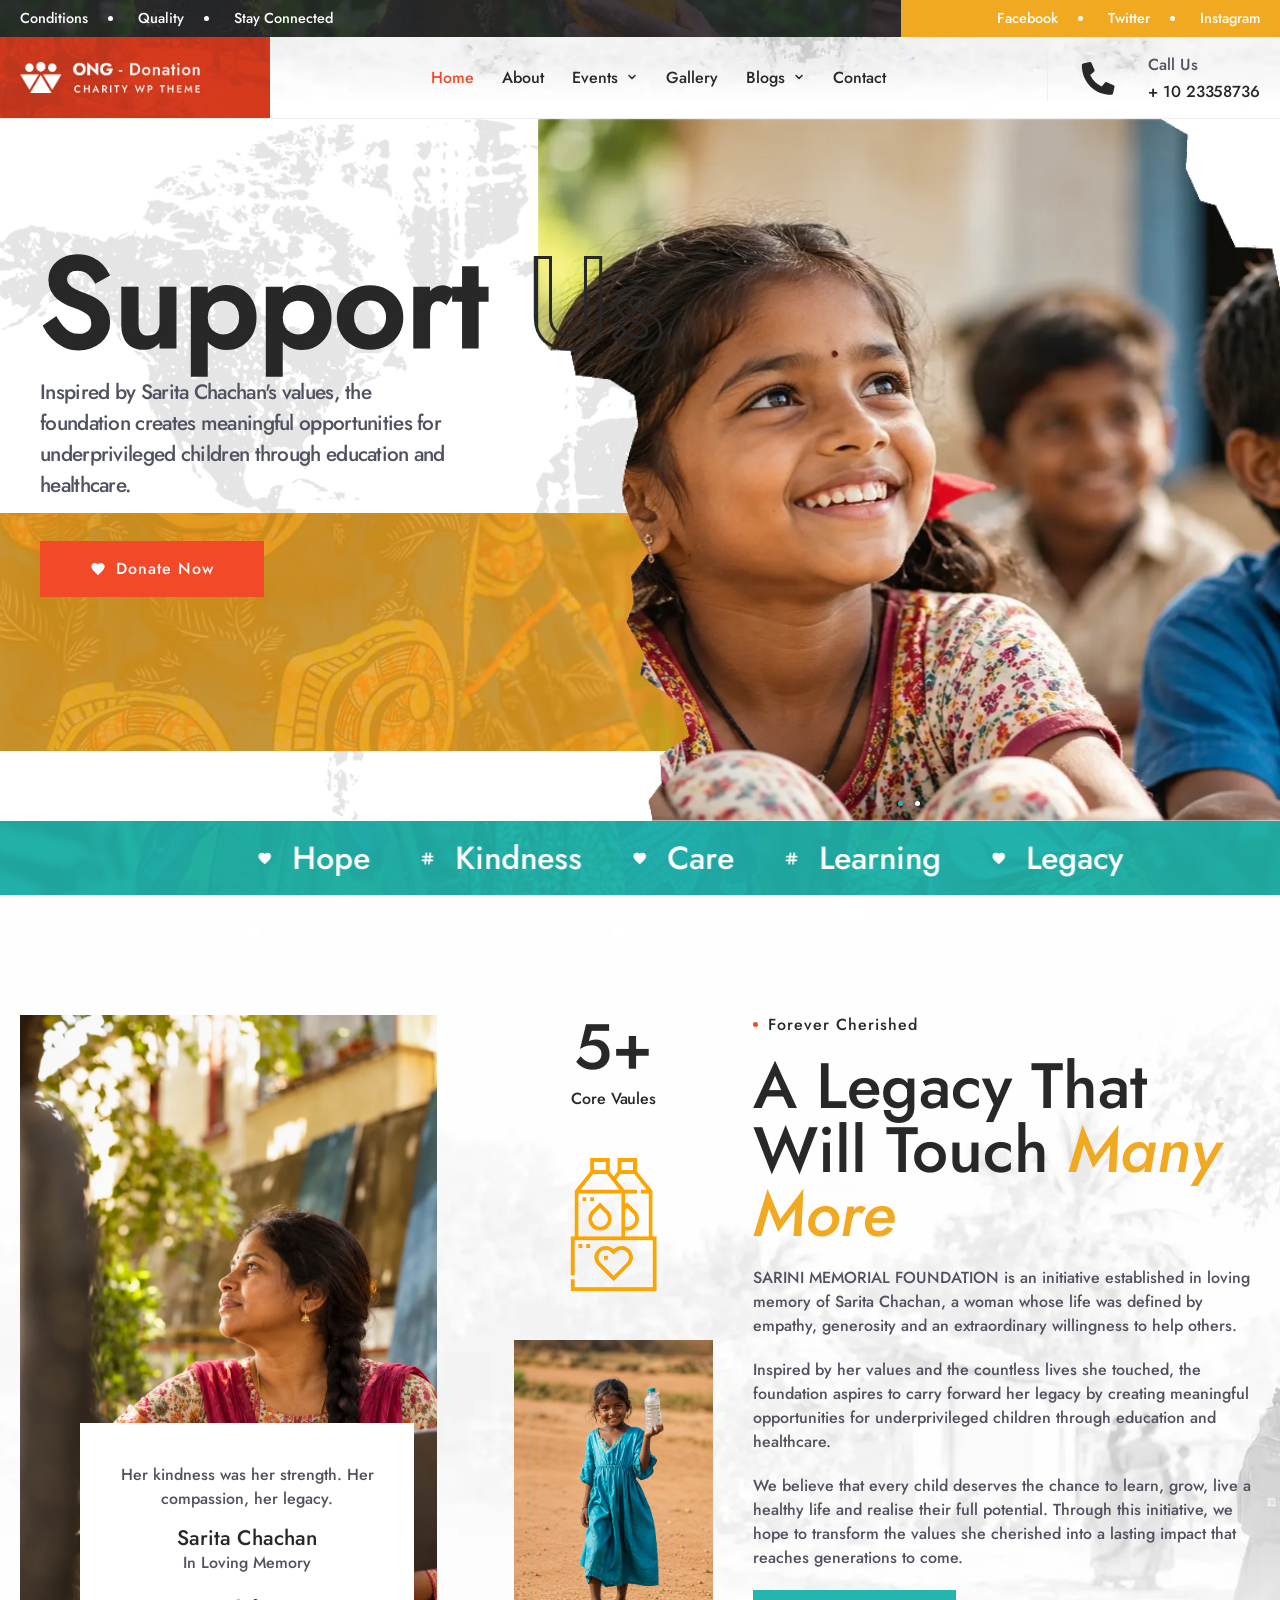
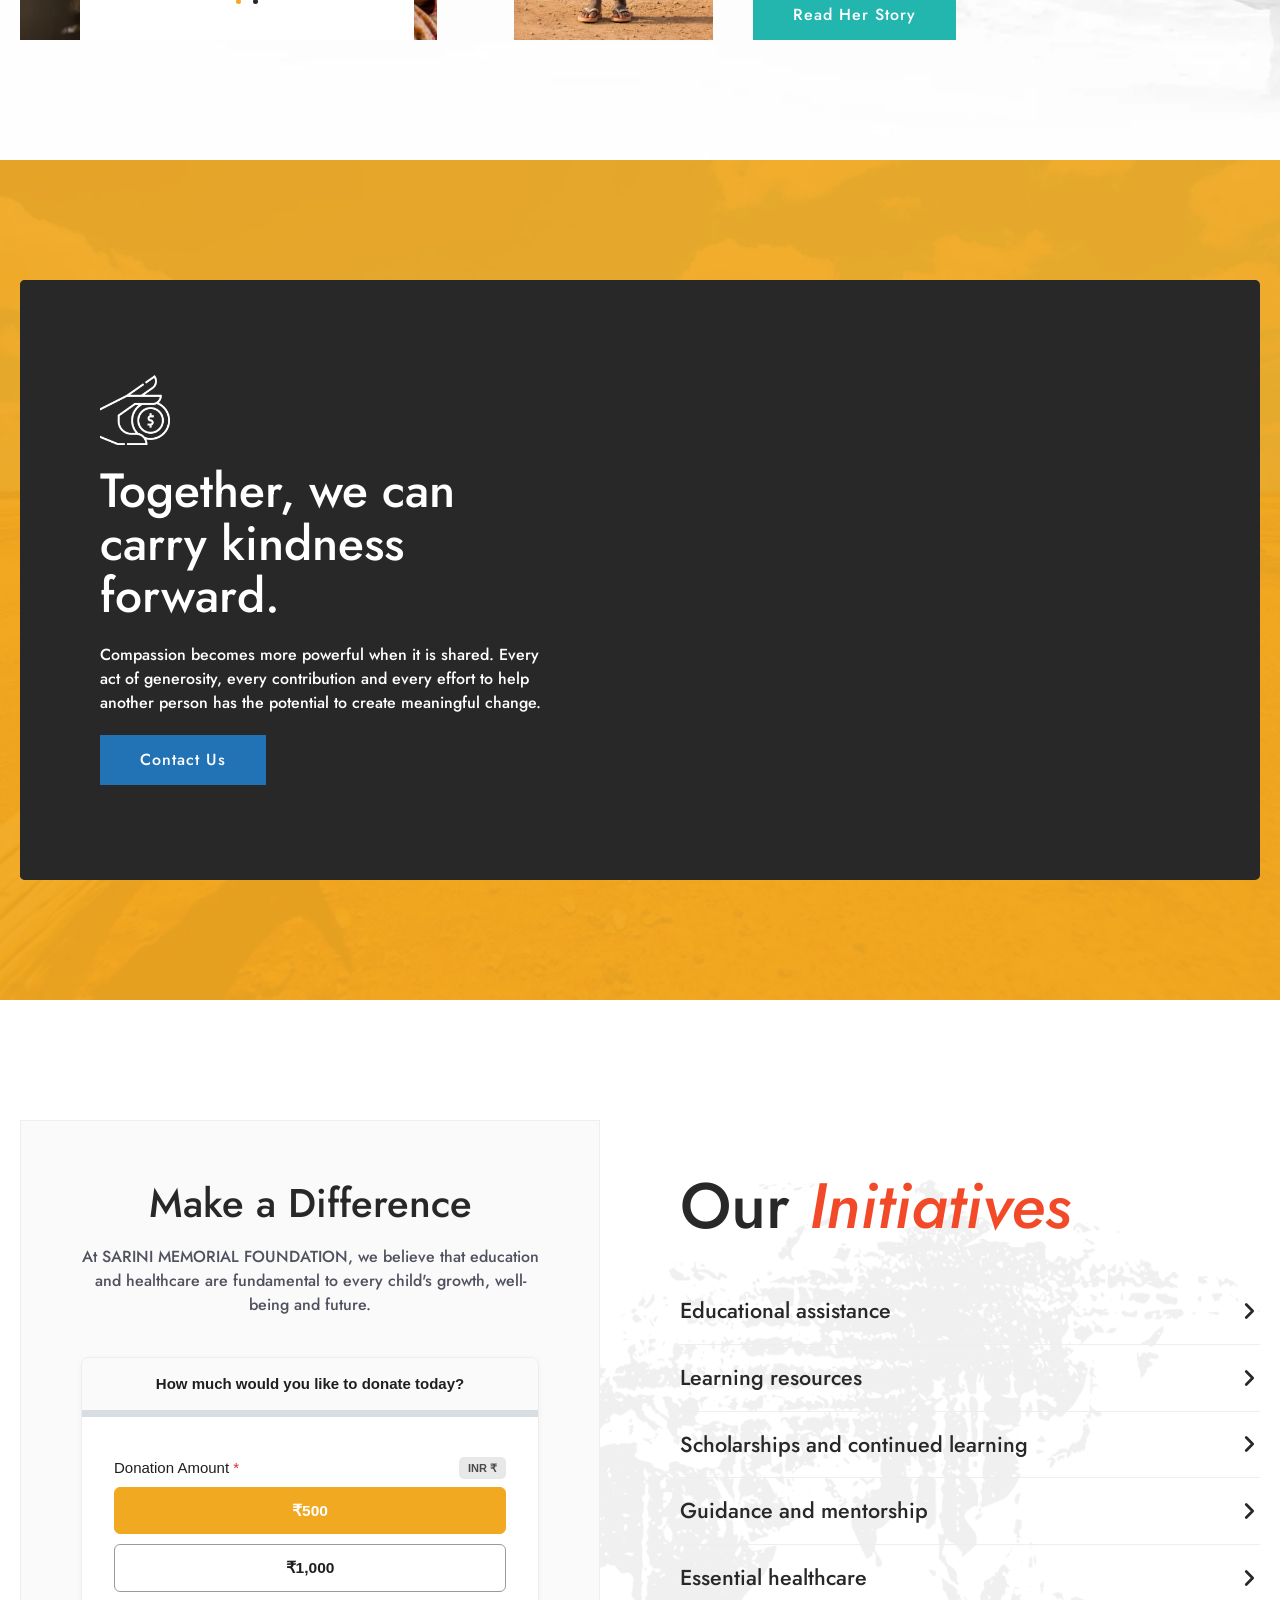
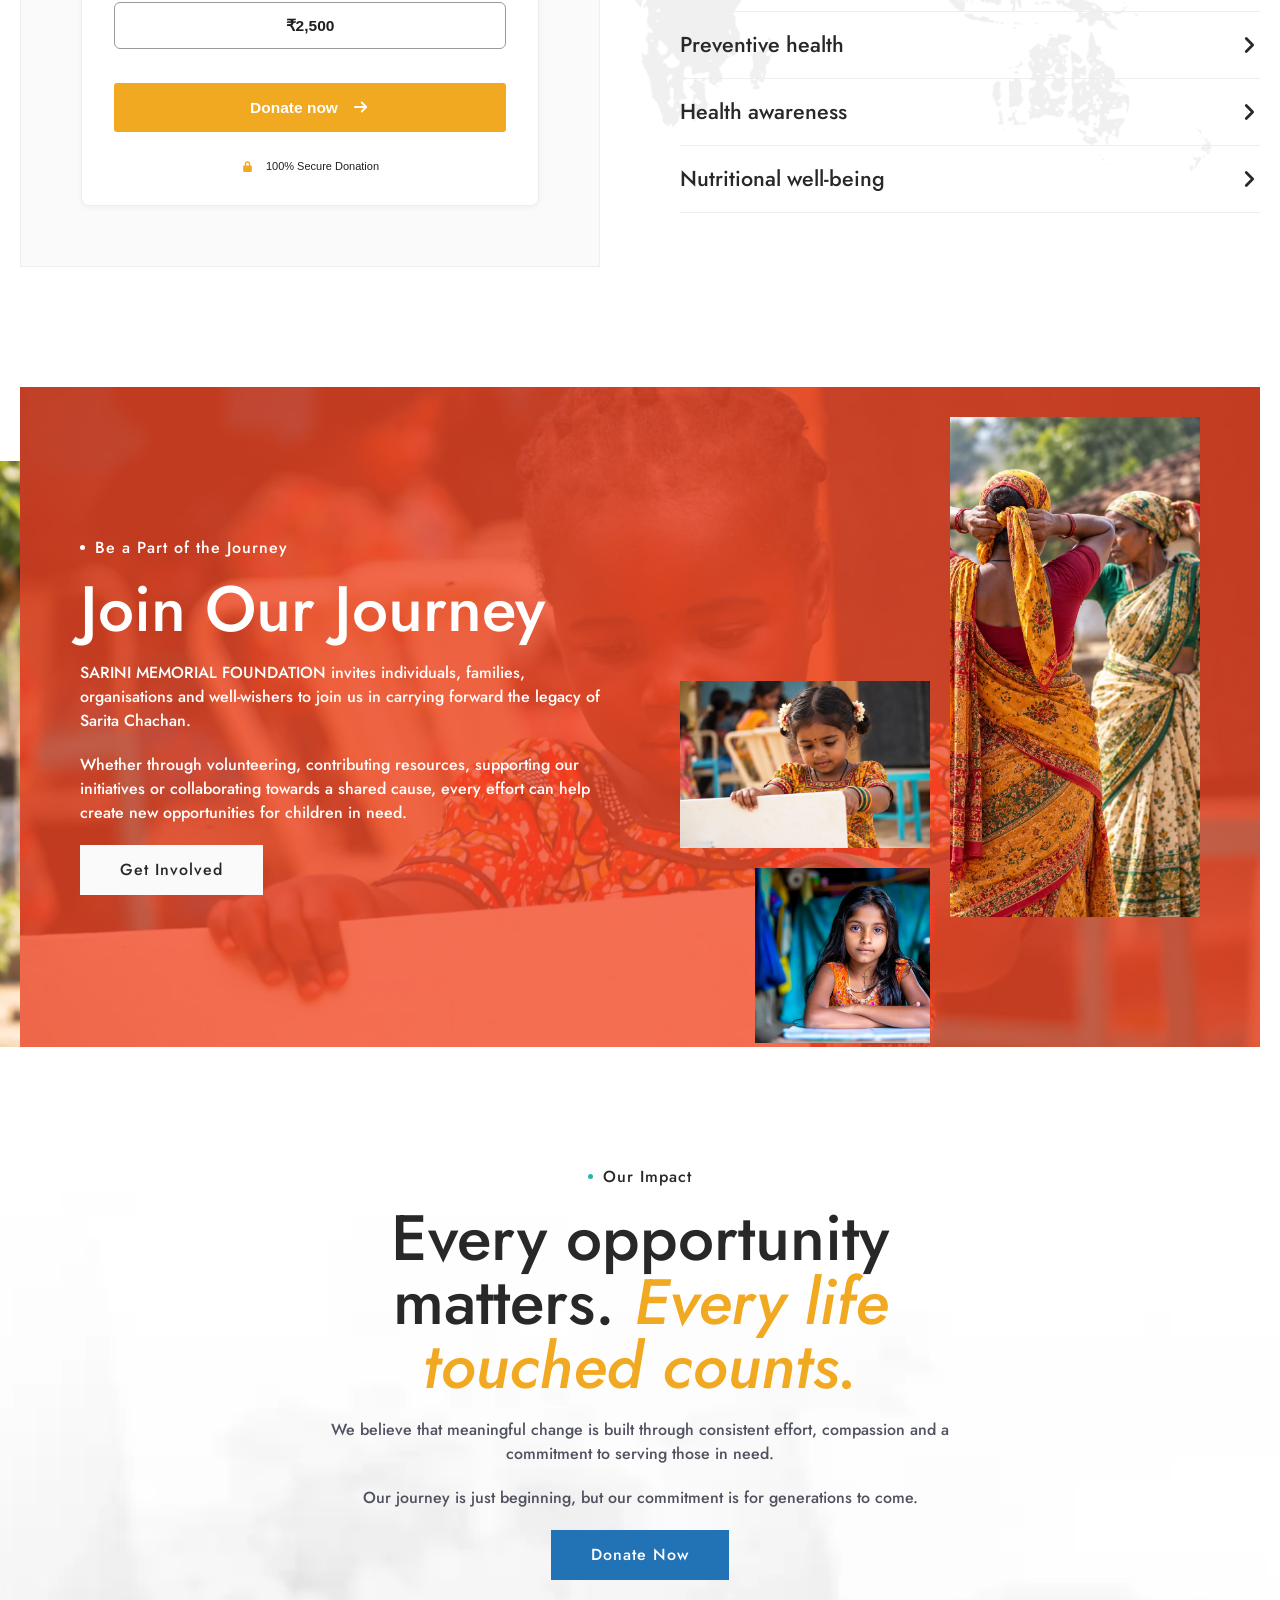
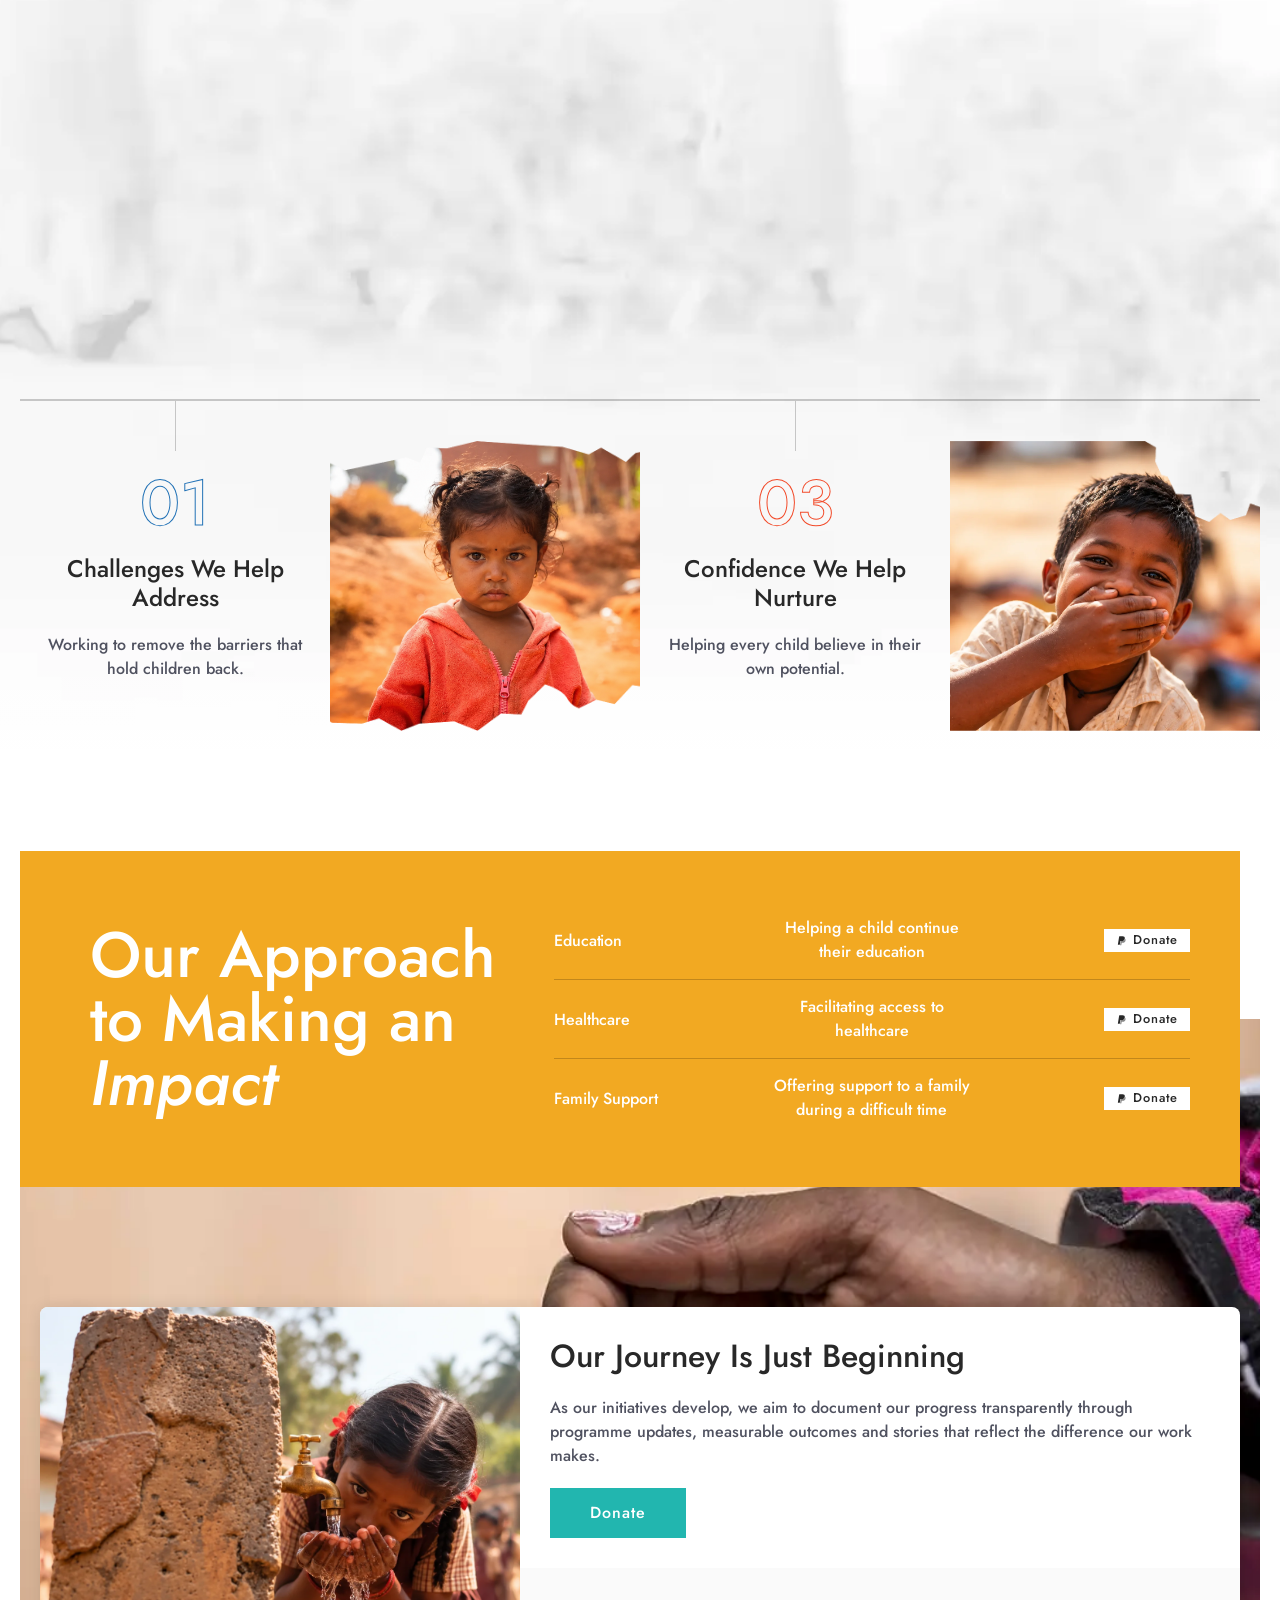
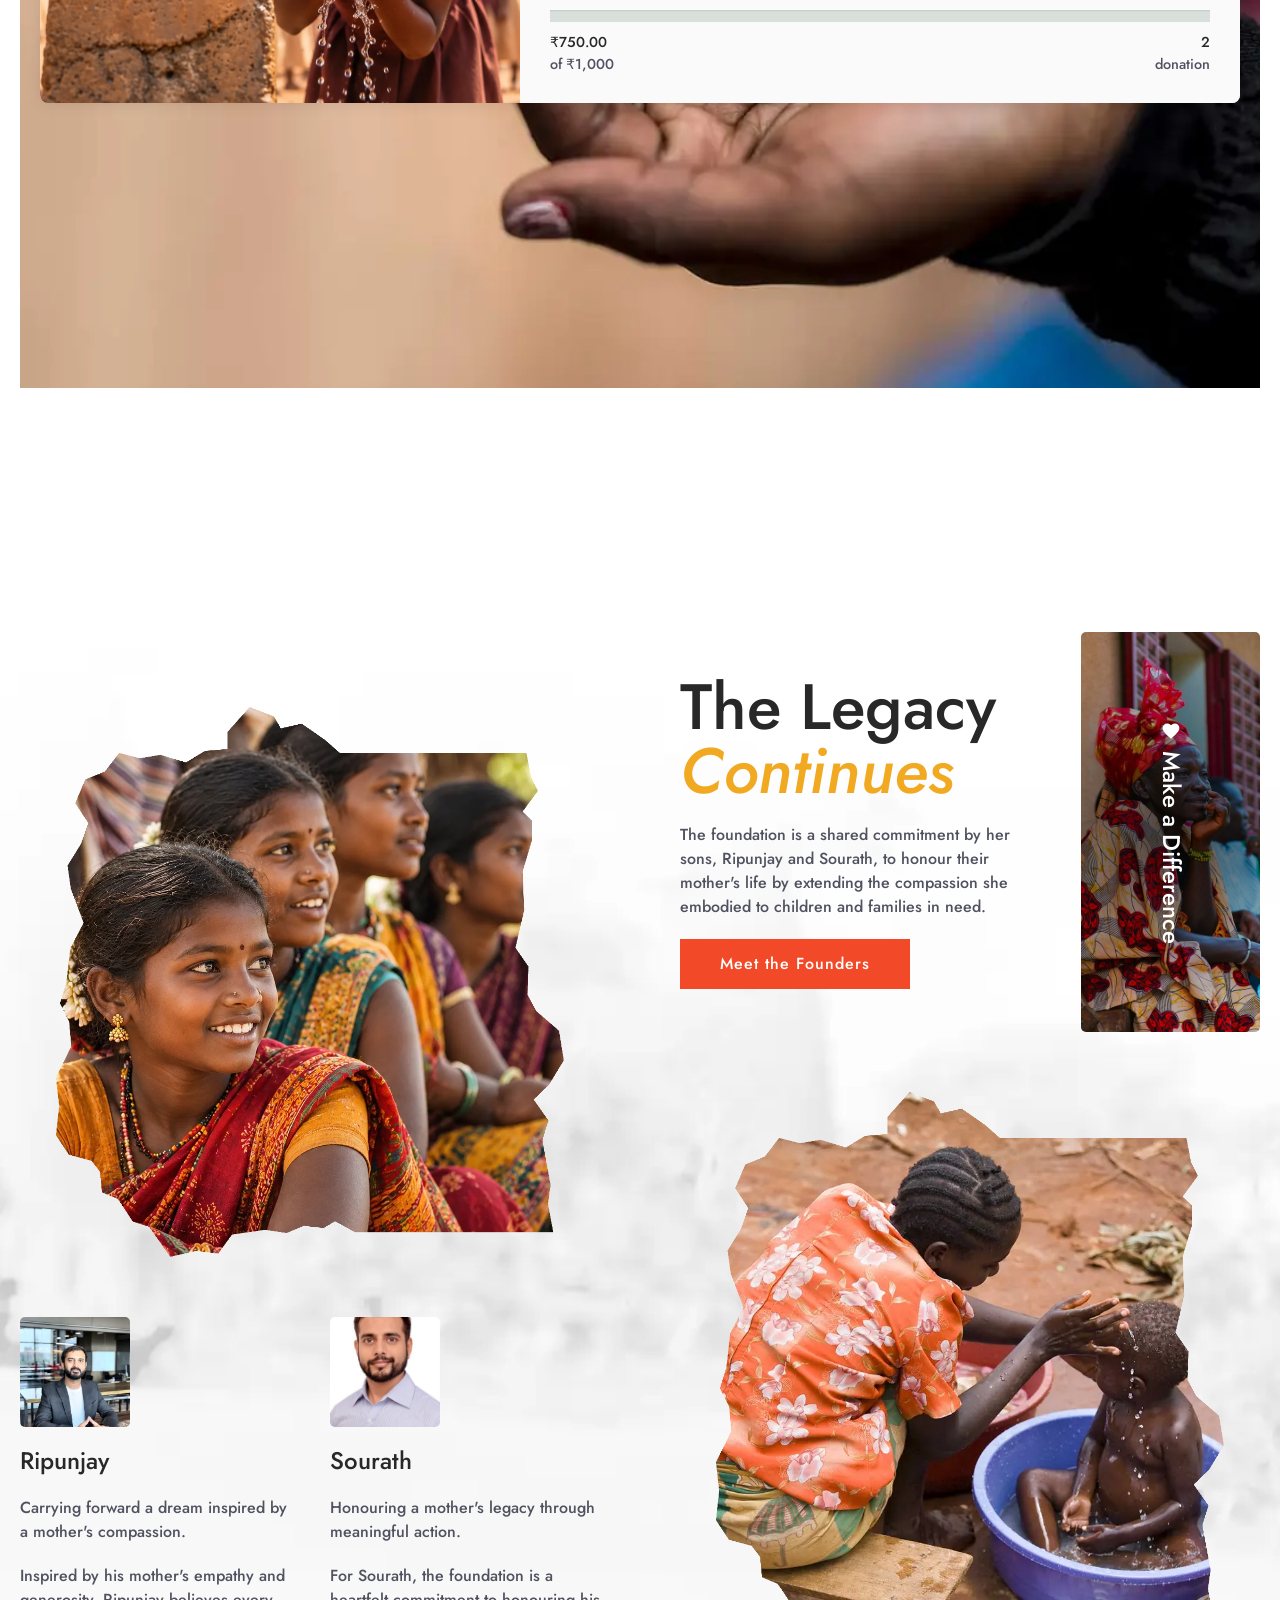
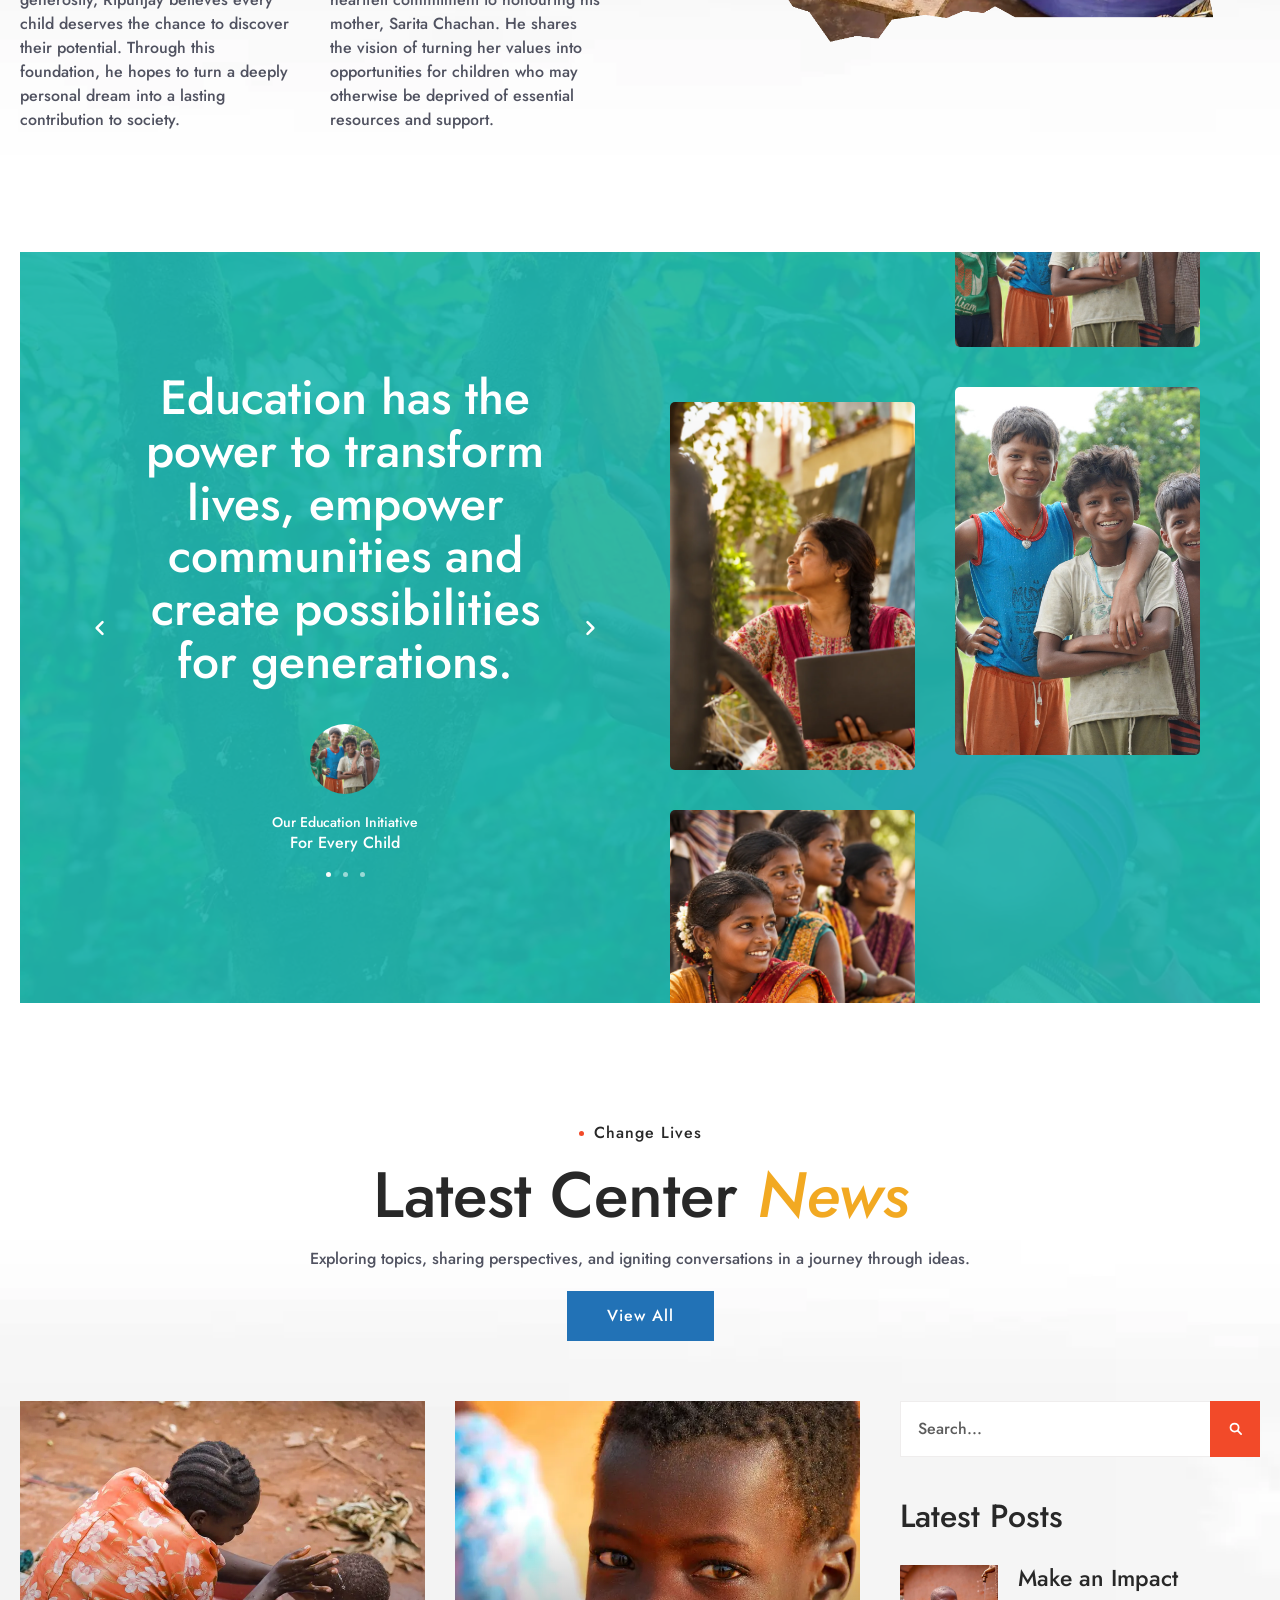
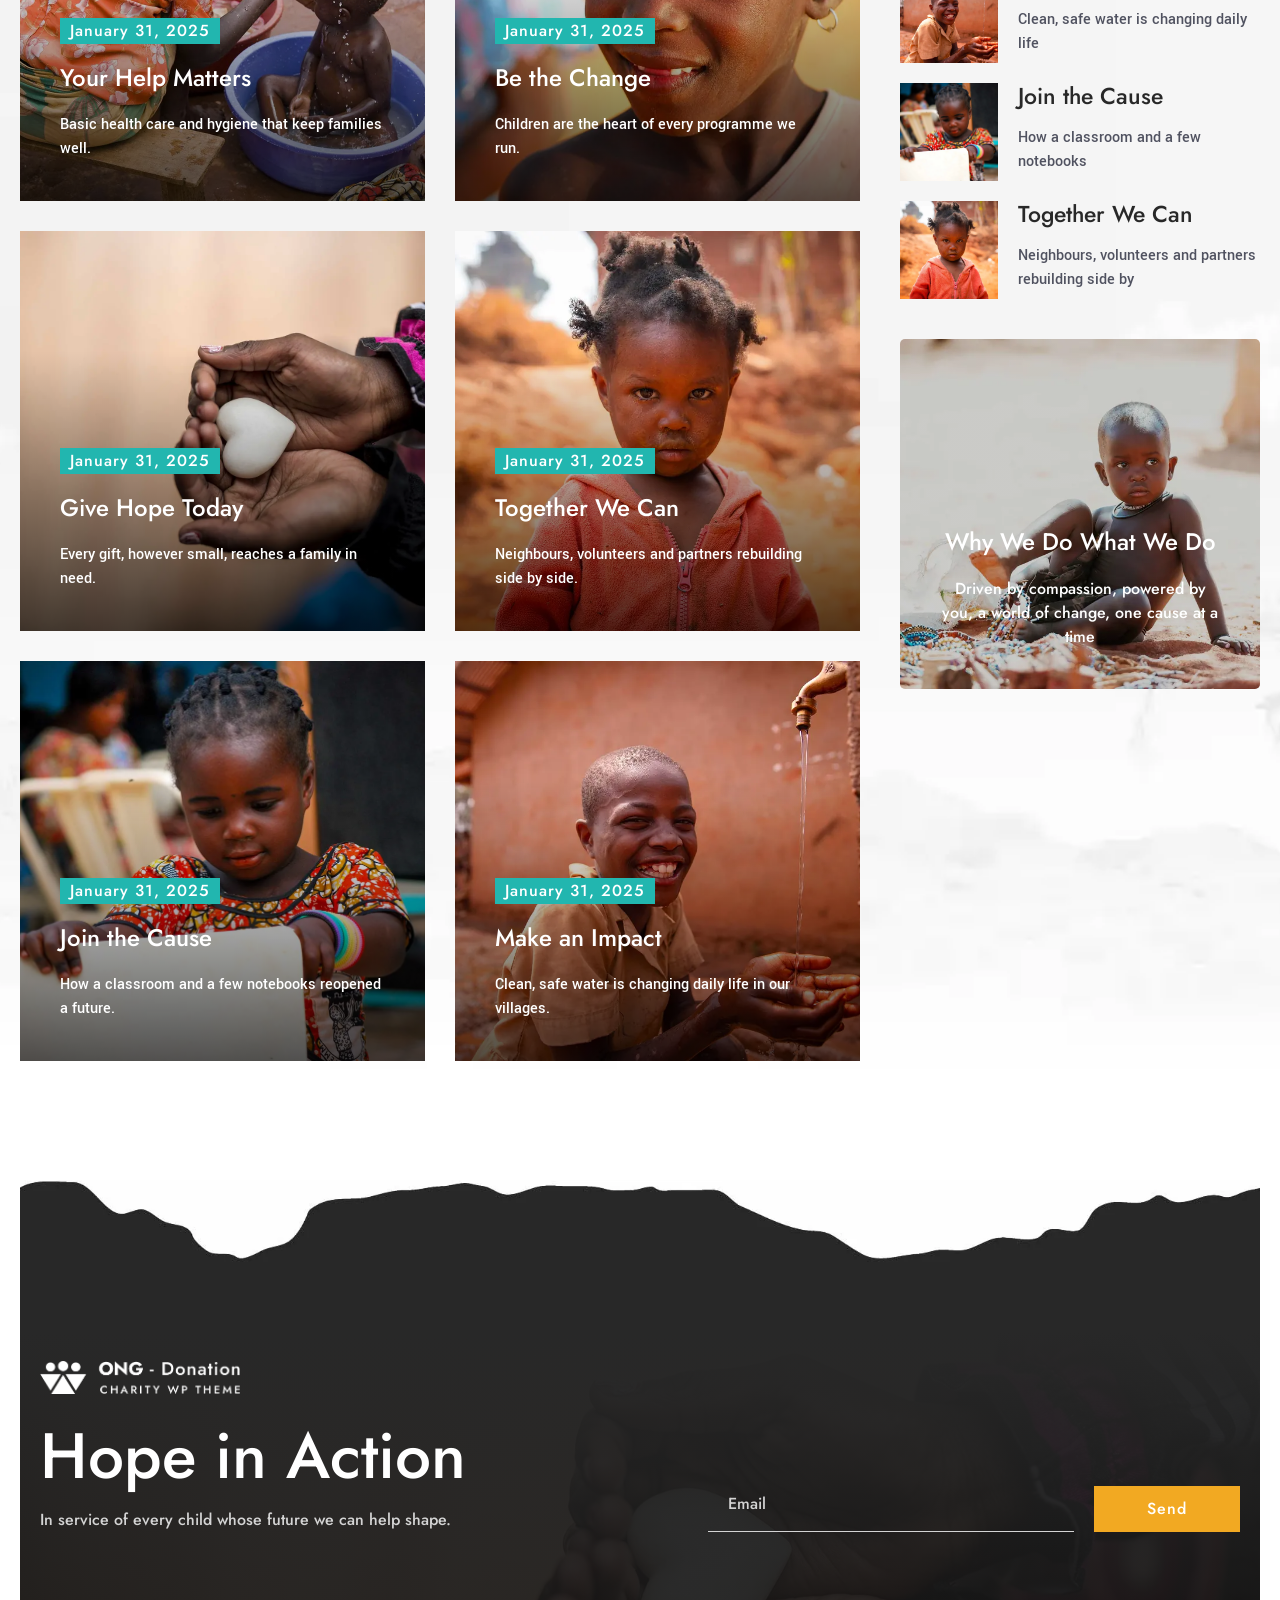
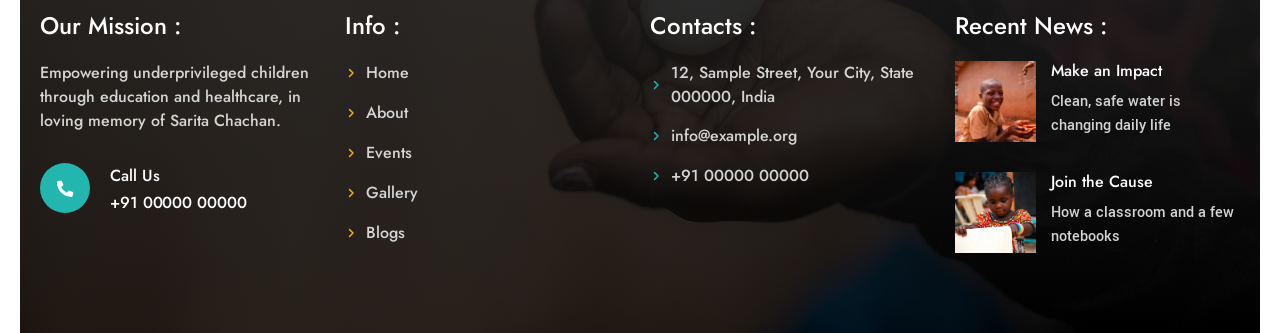
==== commit 8e03213a: "Home page comments" ====
--- a/index.html
+++ b/index.html
@@ -124,10 +124,10 @@
           <div class="slider__viewport">
             <div class="slider__track" data-slider-track>
               <div class="slider__slide hero-slider__slide" data-slide role="group" aria-roledescription="slide" aria-label="1 of 2">
-                <img src="assets/images/hero/hero-friends-reflection.webp" alt="Three young women wearing traditional beaded jewellery sitting together" width="1600" height="1148" fetchpriority="high">
+                <img src="assets/images/hero/hero-image1.webp" alt="Three young women wearing traditional beaded jewellery sitting together" width="1600" height="1148" fetchpriority="high">
               </div>
               <div class="slider__slide hero-slider__slide hero-slider__slide--left" data-slide role="group" aria-roledescription="slide" aria-label="2 of 2">
-                <img src="assets/images/hero/hero-boy-smiling.webp" alt="A young boy laughing with his chin resting on his hand" width="1600" height="1071" decoding="async">
+                <img src="assets/images/hero/hero-image2.webp" alt="A young boy laughing with his chin resting on his hand" width="1600" height="1071" decoding="async">
               </div>
             </div>
           </div>
@@ -137,14 +137,14 @@
 <!-- TEST COMMIT -->
       <div class="container hero__inner">
         <div class="hero__content" data-reveal="fade">
-          <h1 class="hero__title" id="hero-title" data-mouse-track="24">HELP US</h1>
-          <p class="hero__text">Enjoy peace of mind knowing your support is making a real difference, with our professional services designed to address the most urgent needs and create lasting change.</p>
-          <a class="btn btn--primary btn--lg hero__btn" href="donate.html">
+          <h1 class="hero__title" id="hero-title" data-mouse-track="24">Support Us</h1>
+          <p class="hero__text">Inspired by Sarita Chachan's values, the foundation creates meaningful opportunities for underprivileged children through education and healthcare.</p>
+          <a class="btn btn--primary btn--lg hero__btn" href="#donate">
             <svg class="icon" aria-hidden="true"><use href="assets/icons/sprite.svg#icon-heart"></use></svg>
             Donate Now
           </a>
         </div>
-        <p class="hero__title hero__title--outline" aria-hidden="true" data-reveal="fade" data-mouse-track="24">HELP US</p>
+        <p class="hero__title hero__title--outline" aria-hidden="true" data-reveal="fade" data-mouse-track="24"> Support Us</p>
       </div>
     </section>
 
@@ -152,10 +152,10 @@
     <section class="ticker" aria-label="What we stand for">
       <ul class="ticker__list" data-parallax-x="60">
         <li class="ticker__item"><svg class="icon" aria-hidden="true"><use href="assets/icons/sprite.svg#icon-heart"></use></svg>Hope</li>
-        <li class="ticker__item"><svg class="icon" aria-hidden="true"><use href="assets/icons/sprite.svg#icon-hashtag"></use></svg>Change</li>
-        <li class="ticker__item"><svg class="icon" aria-hidden="true"><use href="assets/icons/sprite.svg#icon-heart"></use></svg>Impact</li>
-        <li class="ticker__item"><svg class="icon" aria-hidden="true"><use href="assets/icons/sprite.svg#icon-hashtag"></use></svg>Support</li>
-        <li class="ticker__item"><svg class="icon" aria-hidden="true"><use href="assets/icons/sprite.svg#icon-heart"></use></svg>Together</li>
+        <li class="ticker__item"><svg class="icon" aria-hidden="true"><use href="assets/icons/sprite.svg#icon-hashtag"></use></svg>Kindness</li>
+        <li class="ticker__item"><svg class="icon" aria-hidden="true"><use href="assets/icons/sprite.svg#icon-heart"></use></svg>Care</li>
+        <li class="ticker__item"><svg class="icon" aria-hidden="true"><use href="assets/icons/sprite.svg#icon-hashtag"></use></svg>Learning</li>
+        <li class="ticker__item"><svg class="icon" aria-hidden="true"><use href="assets/icons/sprite.svg#icon-heart"></use></svg>Legacy</li>
       </ul>
     </section>
 
@@ -163,24 +163,24 @@
     <section class="section impact-intro" aria-labelledby="impact-intro-title">
       <div class="container impact-intro__grid">
         <div class="impact-intro__media" data-reveal="fade-up">
-          <img class="impact-intro__photo" src="assets/images/about/woman-with-laptop.webp" alt="A woman holding a laptop looks into the distance" width="900" height="1350" loading="lazy">
+          <img class="impact-intro__photo" src="assets/images/about/woman-with-laptop1.webp" alt="A woman holding a laptop looks into the distance" width="900" height="1350" loading="lazy">
 
           <div class="quote-card">
             <div class="slider quote-slider" data-slider data-autoplay="4500" data-loop aria-roledescription="carousel" aria-label="Supporter quotes">
               <div class="slider__viewport">
                 <div class="slider__track" data-slider-track>
                   <figure class="slider__slide quote" data-slide role="group" aria-roledescription="slide" aria-label="1 of 2">
-                    <blockquote class="quote__text">In the darkest times, hope becomes our guiding light, reminding us that compassion.</blockquote>
+                    <blockquote class="quote__text">Her kindness was her strength. Her compassion, her legacy.</blockquote>
                     <figcaption class="quote__cite">
-                      <span class="quote__name">Michael Anderson</span>
-                      <span class="quote__role">Miami</span>
+                      <span class="quote__name">Sarita Chachan</span>
+                      <span class="quote__role">In Loving Memory</span>
                     </figcaption>
                   </figure>
                   <figure class="slider__slide quote" data-slide role="group" aria-roledescription="slide" aria-label="2 of 2">
-                    <blockquote class="quote__text">Every act of kindness, no matter how small, carries the power in humanity.</blockquote>
+                    <blockquote class="quote__text">Her light will continue to guide us.</blockquote>
                     <figcaption class="quote__cite">
-                      <span class="quote__name">Emily Johnson</span>
-                      <span class="quote__role">New York</span>
+                      <span class="quote__name">Sarita Chachan</span>
+                      <span class="quote__role">In Loving Memory</span>
                     </figcaption>
                   </figure>
                 </div>
@@ -192,21 +192,23 @@
 
         <div class="impact-intro__stats" data-reveal="fade-up" data-reveal-delay="150">
           <div class="stat">
-            <p class="stat__number"><span data-counter data-target="56" data-suffix="+">56+</span></p>
-            <p class="stat__label">Make an Impact</p>
+            <p class="stat__number"><span data-counter data-target="5" data-suffix="+">5</span></p>
+            <p class="stat__label">Core Vaules</p>
           </div>
           <div class="impact-intro__icon">
             <img src="assets/images/icons/icon-donation-box.webp" alt="" width="133" height="133" loading="lazy">
           </div>
-          <img class="impact-intro__thumb" src="assets/images/about/girl-water-bottle.webp" alt="A girl in a blue dress holding up a bottle of clean water" width="600" height="903" loading="lazy">
+          <img class="impact-intro__thumb" src="assets/images/about/girl-water-bottle1.webp" alt="A girl in a blue dress holding up a bottle of clean water" width="600" height="903" loading="lazy">
         </div>
 
         <div class="impact-intro__content section-heading" data-reveal="fade-up" data-reveal-delay="300">
-          <p class="eyebrow">Make an Impact</p>
-          <h2 class="section-title" id="impact-intro-title">Your Donation Can <em class="text-secondary">Save Lives</em></h2>
-          <p class="section-text">Every contribution makes a difference. Every contribution counts in creating a better world. Your donation empowers change, bringing hope to those in need and driving meaningful solutions to global challenges.</p>
+          <p class="eyebrow">Forever Cherished</p>
+          <h2 class="section-title" id="impact-intro-title">A Legacy That Will Touch  <em class="text-secondary">Many More</em></h2>
+          <p class="section-text">SARINI MEMORIAL FOUNDATION is an initiative established in loving memory of Sarita Chachan, a woman whose life was defined by empathy, generosity and an extraordinary willingness to help others.</p>
+          <p class="section-text">Inspired by her values and the countless lives she touched, the foundation aspires to carry forward her legacy by creating meaningful opportunities for underprivileged children through education and healthcare.</p>
+          <p class="section-text">We believe that every child deserves the chance to learn, grow, live a healthy life and realise their full potential. Through this initiative, we hope to transform the values she cherished into a lasting impact that reaches generations to come.</p>
           <div class="section-heading__actions">
-            <a class="btn btn--accent" href="#donate">Start Helping</a>
+            <a class="btn btn--accent" href="#donate">Read Her Story</a>
           </div>
         </div>
       </div>
@@ -219,9 +221,9 @@
           <div class="bg-video" data-bg-video="c1cXVnXuA0k" data-bg-video-title="Ngo - Donation video 01" aria-hidden="true"></div>
           <div class="cta-banner__content">
             <img class="cta-banner__icon" src="assets/images/icons/icon-hand-coin.webp" alt="" width="70" height="70" loading="lazy">
-            <h2 class="cta-banner__title" id="cta-banner-title">Together for a Better Future</h2>
-            <p class="cta-banner__text">Together, we can transform lives, protect the environment, and build a brighter future. Change happens when we come together to support urgent causes and create lasting solutions. We work to protect and restore natural ecosystems.</p>
-            <a class="btn btn--info" href="donate.html">Donate Now</a>
+            <h2 class="cta-banner__title" id="cta-banner-title">Together, we can carry kindness forward.</h2>
+            <p class="cta-banner__text">Compassion becomes more powerful when it is shared. Every act of generosity, every contribution and every effort to help another person has the potential to create meaningful change.</p>
+                  <a class="btn btn--info" href="donate.html">Contact Us</a>
           </div>
         </div>
       </div>
@@ -235,7 +237,7 @@
           <div class="donate-panel" data-reveal="fade-up">
             <div class="donate-panel__intro">
               <h2 class="donate-panel__title" id="donate-title">Make a Difference</h2>
-              <p class="donate-panel__text">Every contribution helps provide shelter, food, and care to those in need. Together, we can rebuild lives and hope.</p>
+              <p class="donate-panel__text">At SARINI MEMORIAL FOUNDATION, we believe that education and healthcare are fundamental to every child's growth, well-being and future.</p>
             </div>
 
             <form class="donation-widget" action="donate.html" method="get" aria-describedby="donation-widget-heading">
@@ -244,20 +246,20 @@
                 <fieldset class="donation-widget__fieldset">
                   <legend class="donation-widget__legend">
                     <span>Donation Amount <span class="donation-widget__required" aria-hidden="true">*</span></span>
-                    <span class="donation-widget__currency">USD <span aria-hidden="true">$</span></span>
+                    <span class="donation-widget__currency">INR <span aria-hidden="true">₹</span></span>
                   </legend>
                   <div class="donation-widget__options">
                     <label class="amount-option">
                       <input class="amount-option__input" type="radio" name="amount" value="10" checked required>
-                      <span class="amount-option__label">$10.00</span>
+                      <span class="amount-option__label">₹500</span>
                     </label>
                     <label class="amount-option">
                       <input class="amount-option__input" type="radio" name="amount" value="25">
-                      <span class="amount-option__label">$25.00</span>
+                      <span class="amount-option__label">₹1,000</span>
                     </label>
                     <label class="amount-option">
                       <input class="amount-option__input" type="radio" name="amount" value="50">
-                      <span class="amount-option__label">$50.00</span>
+                      <span class="amount-option__label">₹2,500</span>
                     </label>
                   </div>
                 </fieldset>
@@ -274,44 +276,56 @@
           </div>
 
           <div class="approach" data-reveal="fade-up" data-reveal-delay="150">
-            <h2 class="section-title approach__title">Our Approach to Making an Impressive <em class="text-primary">Impact</em></h2>
+            <h2 class="section-title approach__title">Our <em class="text-primary">Initiatives</em></h2>
 
             <div class="accordion" data-accordion>
               <details class="accordion__item">
-                <summary class="accordion__summary">Give Hope, Create Change
-                  <svg class="icon accordion__icon" aria-hidden="true"><use href="assets/icons/sprite.svg#icon-chevron-right"></use></svg>
-                </summary>
-                <div class="accordion__panel"><p>Immediate treatment for injuries sustained in conflict, including surgeries and wound care.</p></div>
-              </details>
-              <details class="accordion__item">
-                <summary class="accordion__summary">Together, We Can Help
-                  <svg class="icon accordion__icon" aria-hidden="true"><use href="assets/icons/sprite.svg#icon-chevron-right"></use></svg>
-                </summary>
-                <div class="accordion__panel"><p>Counseling and therapy services to address trauma and psychological distress caused by war.</p></div>
-              </details>
-              <details class="accordion__item">
-                <summary class="accordion__summary">Make a Difference Today
-                  <svg class="icon accordion__icon" aria-hidden="true"><use href="assets/icons/sprite.svg#icon-chevron-right"></use></svg>
-                </summary>
-                <div class="accordion__panel"><p>Providing essential vaccinations to prevent the spread of diseases in refugee camps and shelters.</p></div>
-              </details>
-              <details class="accordion__item">
-                <summary class="accordion__summary">Support a Better Future
-                  <svg class="icon accordion__icon" aria-hidden="true"><use href="assets/icons/sprite.svg#icon-chevron-right"></use></svg>
-                </summary>
-                <div class="accordion__panel"><p>Offering prenatal and postnatal care, as well as pediatric services to ensure the health of mothers and children.</p></div>
-              </details>
-              <details class="accordion__item">
-                <summary class="accordion__summary">Your Gift, Their Hope
-                  <svg class="icon accordion__icon" aria-hidden="true"><use href="assets/icons/sprite.svg#icon-chevron-right"></use></svg>
-                </summary>
-                <div class="accordion__panel"><p>Treatment for chronic illnesses such as diabetes, hypertension, and respiratory conditions, often exacerbated by displacement.</p></div>
-              </details>
-              <details class="accordion__item">
-                <summary class="accordion__summary">Make a Difference Today
-                  <svg class="icon accordion__icon" aria-hidden="true"><use href="assets/icons/sprite.svg#icon-chevron-right"></use></svg>
-                </summary>
-                <div class="accordion__panel"><p>Providing essential vaccinations to prevent the spread of diseases in refugee camps and shelters.</p></div>
+                <summary class="accordion__summary">Educational assistance
+                  <svg class="icon accordion__icon" aria-hidden="true"><use href="assets/icons/sprite.svg#icon-chevron-right"></use></svg>
+                </summary>
+                <div class="accordion__panel"><p>Supporting children who face financial barriers to accessing and continuing their education.</p></div>
+              </details>
+              <details class="accordion__item">
+                <summary class="accordion__summary">Learning resources
+                  <svg class="icon accordion__icon" aria-hidden="true"><use href="assets/icons/sprite.svg#icon-chevron-right"></use></svg>
+                </summary>
+                <div class="accordion__panel"><p>Providing books, stationery, school supplies and other essential educational materials.</p></div>
+              </details>
+              <details class="accordion__item">
+                <summary class="accordion__summary">Scholarships and continued learning
+                  <svg class="icon accordion__icon" aria-hidden="true"><use href="assets/icons/sprite.svg#icon-chevron-right"></use></svg>
+                </summary>
+                <div class="accordion__panel"><p>Exploring financial assistance and scholarship opportunities for deserving students.</p></div>
+              </details>
+              <details class="accordion__item">
+                <summary class="accordion__summary">Guidance and mentorship
+                  <svg class="icon accordion__icon" aria-hidden="true"><use href="assets/icons/sprite.svg#icon-chevron-right"></use></svg>
+                </summary>
+                <div class="accordion__panel"><p>Encouraging confidence, curiosity, personal development and lifelong learning.</p></div>
+              </details>
+              <details class="accordion__item">
+                <summary class="accordion__summary">Essential healthcare
+                  <svg class="icon accordion__icon" aria-hidden="true"><use href="assets/icons/sprite.svg#icon-chevron-right"></use></svg>
+                </summary>
+                <div class="accordion__panel"><p>Facilitating access to appropriate medical care for children in need.</p></div>
+              </details>
+              <details class="accordion__item">
+                <summary class="accordion__summary">Preventive health
+                  <svg class="icon accordion__icon" aria-hidden="true"><use href="assets/icons/sprite.svg#icon-chevron-right"></use></svg>
+                </summary>
+                <div class="accordion__panel"><p>Supporting health check-ups, early identification of health concerns and preventive services.</p></div>
+              </details>
+              <details class="accordion__item">
+                <summary class="accordion__summary">Health awareness
+                  <svg class="icon accordion__icon" aria-hidden="true"><use href="assets/icons/sprite.svg#icon-chevron-right"></use></svg>
+                </summary>
+                <div class="accordion__panel"><p>Promoting awareness of hygiene, nutrition, oral health and healthy habits.</p></div>
+              </details>
+              <details class="accordion__item">
+                <summary class="accordion__summary">Nutritional well-being
+                  <svg class="icon accordion__icon" aria-hidden="true"><use href="assets/icons/sprite.svg#icon-chevron-right"></use></svg>
+                </summary>
+                <div class="accordion__panel"><p>Supporting initiatives that encourage better nutrition and healthy childhood development.</p></div>
               </details>
             </div>
           </div>
@@ -319,18 +333,20 @@
 
         <div class="spotlight" data-reveal="fade-up">
           <div class="spotlight__content">
-            <p class="eyebrow eyebrow--light">Changes Lives</p>
-            <h2 class="section-title text-white">Support What Matters Most</h2>
-            <p class="spotlight__text">This month, our spotlight is on providing clean water to communities in need. Over 2 billion people worldwide lack access to safe drinking water, leading to preventable diseases and hardships.</p>
-            <a class="btn btn--light" href="blogs.html">Read All</a>
+            <p class="eyebrow eyebrow--light">Be a Part of the Journey</p>
+            <h2 class="section-title text-white">Join Our Journey</h2>
+            <p class="spotlight__text">SARINI MEMORIAL FOUNDATION invites individuals, families, organisations and well-wishers to join us in carrying forward the legacy of Sarita Chachan.</p>
+            <p class="spotlight__text">Whether through volunteering, contributing resources, supporting our initiatives or collaborating towards a shared cause, every effort can help create new opportunities for children in need.</p>
+            <a class="btn btn--light" href="blogs.html">Get Involved</a>
           </div>
           <div class="spotlight__gallery">
             <div class="spotlight__col spotlight__col--offset" data-parallax="0.08">
-              <img class="spotlight__img spotlight__img--wide" src="assets/images/about/girl-with-paper.webp" alt="A little girl concentrating on a sheet of paper" width="1200" height="803" loading="lazy">
-              <img class="spotlight__img spotlight__img--square" src="assets/images/about/elder-woman-portrait.webp" alt="An elderly woman wrapped in a yellow shawl" width="700" height="700" loading="lazy">
+              <img class="spotlight__img spotlight__img--wide" src="assets/images/about/journey-img1.webp" alt="A little girl concentrating on a sheet of paper" width="1200" height="803" loading="lazy">
+              <img class="spotlight__img spotlight__img--square" src="assets/images/about/journey-img2.webp" alt="An elderly woman wrapped in a yellow shawl" width="700" height="700" loading="lazy">
             </div>
             <div class="spotlight__col" data-parallax="-0.08">
-              <img class="spotlight__img spotlight__img--tall" src="assets/images/about/women-colorful-dresses.webp" alt="Two women in vibrant patterned dresses adjusting their headscarves" width="700" height="1050" loading="lazy">
+              <img class="spotlight__img spotlight__img--tall" src="assets/images/about/women-colorful-dresses1.webp
+              " alt="Two women in vibrant patterned dresses adjusting their headscarves" width="700" height="1050" loading="lazy">
             </div>
           </div>
         </div>
@@ -342,48 +358,49 @@
       <div class="container">
         <header class="section-heading section-heading--center impact-timeline__header" data-reveal="fade-up">
           <p class="eyebrow eyebrow--accent">Our Impact</p>
-          <h2 class="section-title" id="impact-timeline-title">Your Support <em class="text-secondary">Transforms Lives</em></h2>
-          <p class="section-text">Together, We’re Making a Difference</p>
+          <h2 class="section-title" id="impact-timeline-title">Every opportunity matters. <em class="text-secondary">Every life touched counts.</em></h2>
+          <p class="section-text">We believe that meaningful change is built through consistent effort, compassion and a commitment to serving those in need.</p>
+             <p class="section-text">Our journey is just beginning, but our commitment is for generations to come.</p>
           <div class="section-heading__actions">
-            <a class="btn btn--info" href="about.html">Help Now</a>
+            <a class="btn btn--info" href="about.html">Donate Now</a>
           </div>
         </header>
 
         <ol class="timeline">
           <li class="timeline__row">
             <figure class="timeline__media timeline__media--top mask-torn-2" data-reveal="fade-up">
-              <img src="assets/images/about/boy-drinking-water.webp" alt="A smiling schoolboy washing his hands under a water tap" width="1024" height="683" loading="lazy">
+              <img src="assets/images/about/boy-drinking-water1.webp" alt="A smiling schoolboy washing his hands under a water tap" width="1024" height="683" loading="lazy">
             </figure>
             <div class="timeline__step timeline__step--top" data-reveal="fade-up">
-              <h3 class="timeline__title">Together for Change</h3>
-              <p class="timeline__text">Creating a better world, one action at a time.</p>
+              <h3 class="timeline__title">Resources We Provide</h3>
+              <p class="timeline__text">Supporting children with the essential resources they need to learn and grow.</p>
               <p class="timeline__number timeline__number--secondary" aria-hidden="true">02</p>
             </div>
             <figure class="timeline__media timeline__media--top mask-torn-1" data-reveal="fade-up">
-              <img src="assets/images/about/child-covering-mouth.webp" alt="A child giggling behind his hand" width="1024" height="683" loading="lazy">
+              <img src="assets/images/about/child-covering-mouth2.webp" alt="A child giggling behind his hand" width="1024" height="683" loading="lazy">
             </figure>
             <div class="timeline__step timeline__step--top" data-reveal="fade-up">
-              <h3 class="timeline__title">Hope in Action</h3>
-              <p class="timeline__text">Your support transforms lives and restores balance.</p>
+              <h3 class="timeline__title">Opportunities We Help Create:</h3>
+              <p class="timeline__text">Opening doors to education, healthcare and a better future.</p>
               <p class="timeline__number timeline__number--accent" aria-hidden="true">04</p>
             </div>
           </li>
           <li class="timeline__row timeline__row--bottom">
             <div class="timeline__step timeline__step--bottom" data-reveal="fade-up">
               <p class="timeline__number timeline__number--info" aria-hidden="true">01</p>
-              <h3 class="timeline__title">A Brighter Tomorrow</h3>
-              <p class="timeline__text">Empowering communities and protecting our planet.</p>
+              <h3 class="timeline__title">Challenges We Help Address</h3>
+              <p class="timeline__text">Working to remove the barriers that hold children back.</p>
             </div>
             <figure class="timeline__media timeline__media--bottom mask-torn-1" data-reveal="fade-up">
-              <img src="assets/images/about/girl-smiling-portrait.webp" alt="A young girl smiling warmly at the camera" width="1024" height="685" loading="lazy">
+              <img src="assets/images/about/girl-smiling-portrait2.webp" alt="A young girl smiling warmly at the camera" width="1024" height="685" loading="lazy">
             </figure>
             <div class="timeline__step timeline__step--bottom" data-reveal="fade-up">
               <p class="timeline__number timeline__number--primary" aria-hidden="true">03</p>
-              <h3 class="timeline__title">Be the Change</h3>
-              <p class="timeline__text">Your generosity drives impactful solutions.</p>
+              <h3 class="timeline__title">Confidence We Help Nurture</h3>
+              <p class="timeline__text">Helping every child believe in their own potential.</p>
             </div>
             <figure class="timeline__media timeline__media--bottom mask-torn-2" data-reveal="fade-up">
-              <img src="assets/images/about/girl-red-hoodie.webp" alt="A little girl in a red hoodie standing on a dusty road" width="1024" height="683" loading="lazy">
+              <img src="assets/images/about/girl-red-hoodie1.webp" alt="A little girl in a red hoodie standing on a dusty road" width="1024" height="683" loading="lazy">
             </figure>
           </li>
         </ol>
@@ -398,24 +415,19 @@
             <h2 class="section-title approach-table__title" id="approach-table-title">Our Approach to Making an <em>Impact</em></h2>
             <ul class="approach-table__list">
               <li class="approach-table__row">
-                <span class="approach-table__name">First Aid</span>
-                <span class="approach-table__tagline">Change Starts Here</span>
+                <span class="approach-table__name">Education</span>
+                <span class="approach-table__tagline">Helping a child continue their education</span>
                 <a class="btn btn--paypal" href="donate.html?cause=first-aid"><svg class="icon" aria-hidden="true"><use href="assets/icons/sprite.svg#icon-paypal"></use></svg>Donate<span class="visually-hidden"> to First Aid</span></a>
               </li>
               <li class="approach-table__row">
-                <span class="approach-table__name">Fresh Water</span>
-                <span class="approach-table__tagline">Join the Mission</span>
+                <span class="approach-table__name">Healthcare</span>
+                <span class="approach-table__tagline">Facilitating access to healthcare</span>
                 <a class="btn btn--paypal" href="donate.html?cause=fresh-water"><svg class="icon" aria-hidden="true"><use href="assets/icons/sprite.svg#icon-paypal"></use></svg>Donate<span class="visually-hidden"> to Fresh Water</span></a>
               </li>
               <li class="approach-table__row">
-                <span class="approach-table__name">Essential Care</span>
-                <span class="approach-table__tagline">Support with Purpose</span>
+                <span class="approach-table__name">Family Support</span>
+                <span class="approach-table__tagline">Offering support to a family during a difficult time</span>
                 <a class="btn btn--paypal" href="donate.html?cause=essential-care"><svg class="icon" aria-hidden="true"><use href="assets/icons/sprite.svg#icon-paypal"></use></svg>Donate<span class="visually-hidden"> to Essential Care</span></a>
-              </li>
-              <li class="approach-table__row">
-                <span class="approach-table__name">Emergency</span>
-                <span class="approach-table__tagline">Act for Good</span>
-                <a class="btn btn--paypal" href="donate.html?cause=emergency"><svg class="icon" aria-hidden="true"><use href="assets/icons/sprite.svg#icon-paypal"></use></svg>Donate<span class="visually-hidden"> to Emergency</span></a>
               </li>
             </ul>
           </div>
@@ -452,29 +464,31 @@
       <div class="container giving__grid">
         <div class="giving__col giving__col--left">
           <figure class="giving__figure mask-blob" data-reveal="fade-up">
-            <img src="assets/images/hero/hero-friends-reflection.webp" alt="Three young women in colourful beaded headbands sharing a quiet moment" width="1600" height="1148" loading="lazy">
+            <img src="assets/images/hero/hero-friends-reflection1.webp" alt="Three young women in colourful beaded headbands sharing a quiet moment" width="1600" height="1148" loading="lazy">
           </figure>
           <ul class="giving__features">
             <li class="feature" data-reveal="fade-up">
-              <img class="feature__img" src="assets/images/about/women-community-group.webp" alt="A group of women in colourful clothing standing together" width="700" height="700" loading="lazy">
-              <h3 class="feature__title">Recurring Donations</h3>
-              <p class="feature__text">Make a lasting impact with regular contributions that sustain ongoing projects and provide support.</p>
+              <img class="feature__img" src="assets/images/about/home-founder1.jpg" alt="A group of women in colourful clothing standing together" width="700" height="700" loading="lazy">
+              <h3 class="feature__title">Ripunjay</h3>
+                <p class="feature__text">Carrying forward a dream inspired by a mother's compassion.</p>
+              <p class="feature__text">Inspired by his mother's empathy and generosity, Ripunjay believes every child deserves the chance to discover their potential. Through this foundation, he hopes to turn a deeply personal dream into a lasting contribution to society.</p>
             </li>
             <li class="feature" data-reveal="fade-up" data-reveal-delay="150">
-              <img class="feature__img" src="assets/images/about/girls-smiling-together.webp" alt="Two smiling girls wearing red headscarves" width="700" height="700" loading="lazy">
-              <h3 class="feature__title">One-Time Donations</h3>
-              <p class="feature__text">Make an immediate difference with a single contribution to support urgent needs and impactful projects.</p>
-            </li>
+              <img class="feature__img" src="assets/images/about/home-founder2.jpg" alt="Two smiling girls wearing red headscarves" width="700" height="700" loading="lazy">
+              <h3 class="feature__title">Sourath</h3>
+              <p class="feature__text">Honouring a mother's legacy through meaningful action.</p>
+              <p class="feature__text">For Sourath, the foundation is a heartfelt commitment to honouring his mother, Sarita Chachan. He shares the vision of turning her values into opportunities for children who may otherwise be deprived of essential resources and support.</p>
+          </li>
           </ul>
         </div>
 
         <div class="giving__col giving__col--right">
           <div class="giving__intro">
             <div class="section-heading giving__content" data-reveal="fade-up">
-              <h2 class="section-title" id="giving-title">The Power of <em class="text-secondary">Giving</em></h2>
-              <p class="section-text">We believe in a holistic approach that addresses both immediate relief and long-term solutions. By combining innovation, compassion, and action, we create sustainable change. Our work is driven by the desire to empower communities.</p>
+              <h2 class="section-title" id="giving-title">The Legacy <em class="text-secondary">Continues</em></h2>
+              <p class="section-text">The foundation is a shared commitment by her sons, Ripunjay and Sourath, to honour their mother's life by extending the compassion she embodied to children and families in need.</p>
               <div class="section-heading__actions">
-                <a class="btn btn--primary" href="about.html">Check Now</a>
+                <a class="btn btn--primary" href="about.html">Meet the Founders</a>
               </div>
             </div>
             <a class="vertical-card" href="donate.html" data-reveal="fade-up" data-reveal-delay="150">
@@ -503,26 +517,26 @@
             <div class="slider__viewport">
               <div class="slider__track" data-slider-track>
                 <figure class="slider__slide testimonial" data-slide role="group" aria-roledescription="slide" aria-label="1 of 3">
-                  <blockquote class="testimonial__text">It's amazing to see the difference we can do</blockquote>
+                  <blockquote class="testimonial__text">Education has the power to transform lives, empower communities and create possibilities for generations.</blockquote>
                   <figcaption class="testimonial__footer">
-                    <img class="testimonial__avatar" src="assets/images/testimonials/testimonial-jessica-rodriguez.webp" alt="" width="70" height="70" loading="lazy">
-                    <span class="testimonial__name">Jessica Rodriguez</span>
-                    <span class="testimonial__role">San Francisco</span>
+                    <img class="testimonial__avatar" src="assets/images/about/327.jpg" alt="" width="70" height="70" loading="lazy">
+                    <span class="testimonial__name">Our Education Initiative</span>
+                    <span class="testimonial__role">For Every Child</span>
                   </figcaption>
                 </figure>
                 <figure class="slider__slide testimonial" data-slide role="group" aria-roledescription="slide" aria-label="2 of 3">
-                  <blockquote class="testimonial__text">Helping others is the most rewarding feeling</blockquote>
+                  <blockquote class="testimonial__text">A healthy childhood lays the foundation for a fulfilling life.</blockquote>
                   <figcaption class="testimonial__footer">
-                    <img class="testimonial__avatar" src="assets/images/testimonials/testimonial-michael-stevens.webp" alt="" width="70" height="70" loading="lazy">
-                    <span class="testimonial__name">Michael Stevens</span>
-                    <span class="testimonial__role">New York</span>
+                    <img class="testimonial__avatar" src="assets/images/about/327.jpg" alt="" width="70" height="70" loading="lazy">
+                    <span class="testimonial__name">Our Healthcare Initiative</span>
+                    <span class="testimonial__role">For Every Child</span>
                   </figcaption>
                 </figure>
                 <figure class="slider__slide testimonial" data-slide role="group" aria-roledescription="slide" aria-label="3 of 3">
-                  <blockquote class="testimonial__text">Every small act of kindness counts</blockquote>
+                  <blockquote class="testimonial__text">Every effort will be a step towards a more equitable and compassionate society.</blockquote>
                   <figcaption class="testimonial__footer">
-                    <img class="testimonial__avatar" src="assets/images/testimonials/testimonial-sarah-johnson.webp" alt="" width="70" height="70" loading="lazy">
-                    <span class="testimonial__name">Sarah Johnson</span>
+                    <img class="testimonial__avatar" src="assets/images/about/327.jpg" alt="" width="70" height="70" loading="lazy">
+                    <span class="testimonial__name"></span>
                     <span class="testimonial__role">Miami</span>
                   </figcaption>
                 </figure>
@@ -537,12 +551,12 @@
 
         <div class="testimonials__gallery" aria-hidden="true">
           <div class="testimonials__col testimonials__col--down" data-parallax="0.12">
-            <img src="assets/images/about/woman-with-laptop.webp" alt="" width="900" height="1350" loading="lazy" class="testimonials__img testimonials__img--tall">
-            <img src="assets/images/about/elder-woman-portrait.webp" alt="" width="700" height="700" loading="lazy" class="testimonials__img">
+            <img src="assets/images/about/woman-with-laptop1.webp" alt="" width="900" height="1350" loading="lazy" class="testimonials__img testimonials__img--tall">
+            <img src="assets/images/hero/hero-friends-reflection1.webp" alt="" width="700" height="700" loading="lazy" class="testimonials__img">
           </div>
           <div class="testimonials__col testimonials__col--up" data-parallax="-0.12">
-            <img src="assets/images/about/girls-smiling-together.webp" alt="" width="700" height="700" loading="lazy" class="testimonials__img">
-            <img src="assets/images/about/mother-carrying-load.webp" alt="" width="700" height="1050" loading="lazy" class="testimonials__img testimonials__img--tall">
+            <img src="assets/images/about/327.jpg" alt="" width="700" height="700" loading="lazy" class="testimonials__img">
+            <img src="assets/images/about/327.jpg" alt="" width="700" height="1050" loading="lazy" class="testimonials__img testimonials__img--tall">
           </div>
         </div>
       </div>
@@ -596,10 +610,16 @@
   <footer class="site-footer section--inset">
     <img class="site-footer__edge" src="assets/images/misc/torn-edge-dark.webp" alt="" width="1920" height="116" loading="lazy">
     <div class="container">
+       <div class="site-footer__bottom" data-reveal="fade-up" data-reveal-delay="200">
+        <a class="site-footer__brand" href="index.html" aria-label="ONG Donation – home">
+          <img src="assets/images/logo/logo-white.png" alt="ONG Donation – Charity" width="200" height="34" loading="lazy">
+        </a>
+      </div>
       <div class="site-footer__top">
+        
         <div class="site-footer__intro" data-reveal="fade-right" data-reveal-delay="200">
           <h2 class="site-footer__title">Hope in Action</h2>
-          <p class="site-footer__subtitle">Together, we can rebuild lives and restore dignity.</p>
+          <p class="site-footer__subtitle">In service of every child whose future we can help shape.</p>
         </div>
         <form class="newsletter" data-newsletter novalidate data-reveal="fade-right" data-reveal-delay="400">
           <label class="visually-hidden" for="newsletter-email">Email address</label>
@@ -612,14 +632,14 @@
       <div class="site-footer__columns">
         <div class="footer-col" data-reveal="fade-right" data-reveal-delay="200">
           <h3 class="footer-col__title">Our Mission :</h3>
-          <p class="footer-col__text">We provide immediate and long-term support to war refugees, offering essential resources like food, water, medical care, and shelter.</p>
-          <a class="contact-chip contact-chip--footer" href="tel:+123358736">
+          <p class="footer-col__text">Empowering underprivileged children through education and healthcare, in loving memory of Sarita Chachan.</p>
+          <a class="contact-chip contact-chip--footer" href="tel:+91 00000 00000">
             <span class="contact-chip__badge">
               <svg class="icon" aria-hidden="true"><use href="assets/icons/sprite.svg#icon-phone"></use></svg>
             </span>
             <span class="contact-chip__text">
               <span class="contact-chip__label">Call Us</span>
-              <span class="contact-chip__value">+ 1 233 587 36</span>
+              <span class="contact-chip__value">+91 00000 00000</span>
             </span>
           </a>
         </div>
@@ -627,22 +647,21 @@
         <nav class="footer-col" aria-labelledby="footer-info-title" data-reveal="fade-right" data-reveal-delay="400">
           <h3 class="footer-col__title" id="footer-info-title">Info :</h3>
           <ul class="link-list link-list--secondary">
-            <li><a href="about.html"><svg class="icon" aria-hidden="true"><use href="assets/icons/sprite.svg#icon-chevron-right"></use></svg>Emergency Aid</a></li>
-            <li><a href="about.html"><svg class="icon" aria-hidden="true"><use href="assets/icons/sprite.svg#icon-chevron-right"></use></svg>Medical Assistance</a></li>
-            <li><a href="about.html"><svg class="icon" aria-hidden="true"><use href="assets/icons/sprite.svg#icon-chevron-right"></use></svg>Psychosocial Support</a></li>
-            <li><a href="about.html"><svg class="icon" aria-hidden="true"><use href="assets/icons/sprite.svg#icon-chevron-right"></use></svg>Education for Children</a></li>
-            <li><a href="about.html"><svg class="icon" aria-hidden="true"><use href="assets/icons/sprite.svg#icon-chevron-right"></use></svg>Sustainable Solutions</a></li>
+            <li><a href="about.html"><svg class="icon" aria-hidden="true"><use href="assets/icons/sprite.svg#icon-chevron-right"></use></svg>Home</a></li>
+            <li><a href="about.html"><svg class="icon" aria-hidden="true"><use href="assets/icons/sprite.svg#icon-chevron-right"></use></svg>About</a></li>
+            <li><a href="events.html"><svg class="icon" aria-hidden="true"><use href="assets/icons/sprite.svg#icon-chevron-right"></use></svg>Events </a></li>
+            <li><a href="gallery.html"><svg class="icon" aria-hidden="true"><use href="assets/icons/sprite.svg#icon-chevron-right"></use></svg>Gallery </a></li>
+            <li><a href="blogs.html"><svg class="icon" aria-hidden="true"><use href="assets/icons/sprite.svg#icon-chevron-right"></use></svg>Blogs</a></li>
           </ul>
         </nav>
 
         <div class="footer-col" data-reveal="fade-right" data-reveal-delay="600">
           <h3 class="footer-col__title">Contacts :</h3>
           <ul class="link-list link-list--accent">
-            <li><a href="contact.html"><svg class="icon" aria-hidden="true"><use href="assets/icons/sprite.svg#icon-chevron-right"></use></svg>Assistance</a></li>
-            <li><a href="mailto:contact@refugeehelp.org"><svg class="icon" aria-hidden="true"><use href="assets/icons/sprite.svg#icon-chevron-right"></use></svg>contact@refugeehelp.org</a></li>
-            <li><a href="donate.html"><svg class="icon" aria-hidden="true"><use href="assets/icons/sprite.svg#icon-chevron-right"></use></svg>Donate Online</a></li>
-            <li><a href="mailto:donation@refugeehelp.com"><svg class="icon" aria-hidden="true"><use href="assets/icons/sprite.svg#icon-chevron-right"></use></svg>donation@refugeehelp.com</a></li>
-            <li><span><svg class="icon" aria-hidden="true"><use href="assets/icons/sprite.svg#icon-chevron-right"></use></svg>U.S.A. of America</span></li>
+            <li><a href="contact.html"><svg class="icon" aria-hidden="true"><use href="assets/icons/sprite.svg#icon-chevron-right"></use></svg>12, Sample Street, Your City, State 000000, India</a></li>
+            <li><a href="mailto:info@example.org"><svg class="icon" aria-hidden="true"><use href="assets/icons/sprite.svg#icon-chevron-right"></use></svg>info@example.org</a></li>
+            <li><a href="tel:+91 00000 00000"><svg class="icon" aria-hidden="true"><use href="assets/icons/sprite.svg#icon-chevron-right"></use></svg>+91 00000 00000</a></li>
+        
           </ul>
         </div>
 
@@ -652,21 +671,7 @@
         </div>
       </div>
 
-      <div class="site-footer__bottom" data-reveal="fade-up" data-reveal-delay="200">
-        <a class="site-footer__brand" href="index.html" aria-label="ONG Donation – home">
-          <img src="assets/images/logo/logo-white.png" alt="ONG Donation – Charity" width="200" height="34" loading="lazy">
-        </a>
-        <ul class="inline-list inline-list--dots inline-list--dots-secondary site-footer__links">
-          <li><a href="about.html">Partnerships</a></li>
-          <li><a href="contact.html">Customer Support</a></li>
-          <li><a href="#">Privacy Policy</a></li>
-        </ul>
-        <ul class="social-links" aria-label="Social media">
-          <li><a class="social-links__link" href="https://facebook.com" target="_blank" rel="noopener" aria-label="Facebook"><svg class="icon" aria-hidden="true"><use href="assets/icons/sprite.svg#icon-facebook"></use></svg></a></li>
-          <li><a class="social-links__link" href="https://twitter.com" target="_blank" rel="noopener" aria-label="Twitter"><svg class="icon" aria-hidden="true"><use href="assets/icons/sprite.svg#icon-twitter"></use></svg></a></li>
-          <li><a class="social-links__link" href="https://youtube.com" target="_blank" rel="noopener" aria-label="YouTube"><svg class="icon" aria-hidden="true"><use href="assets/icons/sprite.svg#icon-youtube"></use></svg></a></li>
-        </ul>
-      </div>
+     
     </div>
   </footer>
 </body>
--- a/css/layout.css
+++ b/css/layout.css
@@ -156,7 +156,7 @@
 }
 
 .primary-nav__link:hover,
-.primary-nav__link[aria-current='page'],
+.primary-nav__link[aria-current],
 .primary-nav__item:hover > .primary-nav__caret {
   color: var(--color-primary);
 }
@@ -300,6 +300,7 @@
 
 .site-footer__brand img {
   width: 200px;
+  margin-bottom:30px;
 }
 
 .site-footer__links {
--- a/css/components.css
+++ b/css/components.css
@@ -164,8 +164,19 @@
   font-style: italic;
 }
 
+.section-title--md {
+  font-size: var(--fs-h2);
+  line-height: var(--lh-heading);
+}
+
 .section-text {
   color: var(--color-text);
+}
+
+.section-subtitle {
+  line-height: 19.2px;
+  letter-spacing: var(--ls-button);
+  color: var(--color-heading);
 }
 
 /* ==========================================================================
@@ -911,7 +922,7 @@
   font-weight: var(--fw-bold);
 }
 
-.donation-notice {
+.notice {
   display: flex;
   align-items: flex-start;
   gap: 12px;
@@ -926,22 +937,22 @@
   border-radius: 4px;
 }
 
-.donation-notice .icon {
+.notice .icon {
   margin-top: 1px;
   font-size: 18px;
   color: var(--color-secondary);
 }
 
-.donation-notice p {
+.notice p {
   color: inherit;
 }
 
-.donation-notice--error {
+.notice--error {
   background-color: #fff5f4;
   border-color: #c62828;
 }
 
-.donation-notice--error .icon {
+.notice--error .icon {
   color: #c62828;
 }
 
@@ -1232,6 +1243,35 @@
   height: 100%;
   background-color: var(--color-secondary);
   transition: width 1.4s var(--ease-out);
+}
+
+/* Tall bar with its label and value printed inside the fill */
+.progress--labeled {
+  height: 30px;
+  margin: 0;
+  background-color: var(--color-surface);
+  box-shadow: none;
+}
+
+.progress--labeled .progress__bar {
+  display: flex;
+  align-items: center;
+  justify-content: space-between;
+  gap: 10px;
+  overflow: hidden;
+  font-size: var(--fs-small);
+  line-height: 30px;
+  white-space: nowrap;
+  color: var(--color-white);
+  background-color: var(--color-primary);
+}
+
+.progress__label {
+  padding-left: 15px;
+}
+
+.progress__value {
+  padding-right: 15px;
 }
 
 .cause-card__stats {
@@ -1665,6 +1705,13 @@
   color: var(--color-white);
 }
 
+.page-hero__subtitle {
+  margin-top: 20px;
+  line-height: 19.2px;
+  letter-spacing: var(--ls-button);
+  color: var(--color-white);
+}
+
 .page-hero__edge {
   position: absolute;
   bottom: -1px;
@@ -1779,6 +1826,11 @@
   transform: scale(1.06);
 }
 
+.play-button--dark {
+  color: var(--color-white);
+  background-color: var(--color-heading);
+}
+
 .video-modal {
   width: min(1100px, 100% - 40px);
   max-width: none;
@@ -1829,3 +1881,486 @@
   color: var(--color-secondary);
   transform: rotate(90deg);
 }
+
+/* ==========================================================================
+   Image tile (square photo link, title revealed on hover / focus)
+   ========================================================================== */
+.image-tile__link {
+  position: relative;
+  display: block;
+  aspect-ratio: 1;
+  overflow: hidden;
+  border-radius: var(--radius-md);
+}
+
+.image-tile__img {
+  width: 100%;
+  height: 100%;
+  object-fit: cover;
+}
+
+.image-tile__overlay {
+  position: absolute;
+  inset: 0;
+  display: flex;
+  align-items: center;
+  justify-content: center;
+  padding: 20px;
+  background-color: rgba(0, 0, 0, 0.2);
+  opacity: 0;
+  transition: opacity var(--duration-base) ease;
+}
+
+.image-tile__title {
+  font-size: var(--fs-h5);
+  line-height: var(--lh-title);
+  text-align: center;
+  color: var(--color-white);
+  transform: translateY(10px);
+  transition: transform var(--duration-base) ease;
+}
+
+.image-tile__link:hover .image-tile__overlay,
+.image-tile__link:focus-visible .image-tile__overlay {
+  opacity: 1;
+}
+
+.image-tile__link:hover .image-tile__title,
+.image-tile__link:focus-visible .image-tile__title {
+  transform: none;
+}
+
+/* ---------- Toggle accordion (left chevron, multiple open) ---------- */
+.accordion--toggle .accordion__item + .accordion__item {
+  margin-top: 0;
+}
+
+.accordion--toggle .accordion__summary {
+  justify-content: flex-start;
+  gap: 20px;
+  padding: 20px 0;
+  font-size: var(--fs-base);
+  font-weight: var(--fw-bold);
+  line-height: 16px;
+  letter-spacing: -0.1px;
+}
+
+.accordion--toggle .accordion__icon {
+  flex-shrink: 0;
+  font-size: 16px;
+  transition: none;
+}
+
+.accordion--toggle .accordion__item[open] > .accordion__summary .accordion__icon {
+  transform: none;
+}
+
+.accordion--toggle .accordion__icon--open,
+.accordion--toggle .accordion__item[open] > .accordion__summary .accordion__icon:not(.accordion__icon--open) {
+  display: none;
+}
+
+.accordion--toggle .accordion__item[open] > .accordion__summary .accordion__icon--open {
+  display: block;
+  color: var(--color-secondary);
+}
+
+.accordion--toggle .accordion__item.is-closing > .accordion__summary .accordion__icon--open {
+  display: none;
+}
+
+.accordion--toggle .accordion__item.is-closing > .accordion__summary .accordion__icon:not(.accordion__icon--open) {
+  display: block;
+}
+
+.accordion--toggle .accordion__panel p {
+  color: var(--color-muted);
+}
+
+/* ---------- Form controls ---------- */
+.form-field {
+  display: flex;
+  flex-direction: column;
+  gap: 6px;
+  min-width: 0;
+}
+
+.form-control {
+  width: 100%;
+  padding: 15px 20px;
+  font-family: var(--font-primary);
+  font-size: var(--fs-base);
+  font-weight: var(--fw-medium);
+  line-height: 24px;
+  color: var(--color-heading);
+  background-color: var(--color-white);
+  border: 1px solid var(--color-border);
+  border-radius: 0;
+  transition: border-color var(--duration-fast) ease, box-shadow var(--duration-fast) ease;
+}
+
+.form-control::placeholder {
+  color: var(--color-muted);
+  opacity: 1;
+}
+
+.form-control:hover {
+  border-color: #d9d6d6;
+}
+
+.form-control:focus {
+  border-color: var(--color-heading);
+  outline: 0;
+  box-shadow: 0 0 0 3px rgba(40, 40, 40, 0.12);
+}
+
+.form-control[aria-invalid='true'] {
+  border-color: #c62828;
+}
+
+.form-control[aria-invalid='true']:focus {
+  box-shadow: 0 0 0 3px rgba(198, 40, 40, 0.15);
+}
+
+.form-control--textarea {
+  min-height: 128px;
+  resize: vertical;
+}
+
+.form-field__error {
+  font-size: 14px;
+  font-weight: var(--fw-medium);
+  line-height: 1.4;
+  text-align: left;
+  color: #c62828;
+}
+
+.notice a {
+  font-weight: var(--fw-medium);
+  color: inherit;
+  text-decoration: underline;
+  text-underline-offset: 2px;
+  overflow-wrap: anywhere;
+}
+
+.notice a:hover {
+  color: var(--color-primary);
+}
+
+/* ==========================================================================
+   Event card (listing + related events)
+   ========================================================================== */
+.event-card {
+  display: flex;
+  flex-direction: column;
+  height: 100%;
+  overflow: hidden;
+  background-color: var(--color-white);
+  border: 1px solid var(--color-border);
+  border-radius: var(--radius-md);
+  box-shadow: var(--shadow-card);
+}
+
+.event-card__media {
+  position: relative;
+  display: block;
+  aspect-ratio: 4 / 3;
+  overflow: hidden;
+}
+
+.event-card__image {
+  width: 100%;
+  height: 100%;
+  object-fit: cover;
+  transition: transform var(--duration-slow) ease;
+}
+
+.event-card__media:hover .event-card__image,
+.event-card__media:focus-visible .event-card__image {
+  transform: scale(1.05);
+}
+
+.event-card__date {
+  position: absolute;
+  top: 20px;
+  left: 20px;
+  display: flex;
+  flex-direction: column;
+  align-items: center;
+  justify-content: center;
+  min-width: 64px;
+  padding: 10px 12px;
+  text-align: center;
+  color: var(--color-heading);
+  background-color: var(--color-white);
+  border-radius: var(--radius-sm);
+  box-shadow: var(--shadow-card);
+}
+
+.event-card__day {
+  font-size: 28px;
+  font-weight: var(--fw-bold);
+  line-height: 1;
+}
+
+.event-card__month {
+  font-size: 14px;
+  font-weight: var(--fw-semibold);
+  line-height: 1.2;
+  text-transform: uppercase;
+}
+
+.event-card__body {
+  display: flex;
+  flex: 1;
+  flex-direction: column;
+  gap: 12px;
+  padding: 30px;
+}
+
+.event-card__category {
+  font-size: 14px;
+  font-weight: var(--fw-semibold);
+  color: var(--color-accent);
+  text-transform: uppercase;
+  letter-spacing: 0.04em;
+}
+
+.event-card__title {
+  font-size: var(--fs-h5);
+  line-height: var(--lh-title);
+}
+
+.event-card__link {
+  color: var(--color-heading);
+}
+
+.event-card__link:hover {
+  color: var(--color-primary);
+}
+
+.event-card__excerpt {
+  flex: 1;
+  font-family: var(--font-secondary);
+  color: var(--color-text);
+}
+
+.event-card__meta {
+  display: flex;
+  flex-direction: column;
+  gap: 8px;
+  font-size: 14px;
+  color: var(--color-muted);
+}
+
+.event-card__meta li {
+  display: flex;
+  gap: 10px;
+  align-items: flex-start;
+}
+
+.event-card__meta .icon {
+  flex-shrink: 0;
+  width: 16px;
+  height: 16px;
+  margin-top: 2px;
+}
+
+.event-card__btn {
+  align-self: flex-start;
+  margin-top: 8px;
+}
+
+/* ---------- Filter chips (events + gallery) ---------- */
+.filter-bar {
+  display: flex;
+  flex-wrap: wrap;
+  gap: 12px;
+  justify-content: center;
+  margin: 0;
+  padding: 0;
+  list-style: none;
+}
+
+.filter-chip {
+  display: inline-flex;
+  align-items: center;
+  padding: 10px 18px;
+  font-size: 15px;
+  font-weight: var(--fw-semibold);
+  color: var(--color-heading);
+  background-color: var(--color-white);
+  border: 1px solid var(--color-border);
+  border-radius: 999px;
+  transition: color var(--duration-fast) ease, background-color var(--duration-fast) ease, border-color var(--duration-fast) ease;
+}
+
+.filter-chip:hover,
+.filter-chip:focus-visible {
+  color: var(--color-white);
+  background-color: var(--color-heading);
+  border-color: var(--color-heading);
+}
+
+.filter-chip.is-active {
+  color: var(--color-white);
+  background-color: var(--color-primary);
+  border-color: var(--color-primary);
+}
+
+/* ---------- Gallery item ---------- */
+.gallery-item {
+  position: relative;
+  display: block;
+  width: 100%;
+  padding: 0;
+  overflow: hidden;
+  cursor: pointer;
+  background: transparent;
+  border: 0;
+  border-radius: var(--radius-md);
+}
+
+.gallery-item__img {
+  display: block;
+  width: 100%;
+  aspect-ratio: 1;
+  object-fit: cover;
+  transition: transform var(--duration-slow) ease;
+}
+
+.gallery-item__overlay {
+  position: absolute;
+  inset: 0;
+  display: flex;
+  flex-direction: column;
+  gap: 6px;
+  align-items: center;
+  justify-content: center;
+  padding: 20px;
+  color: var(--color-white);
+  text-align: center;
+  background: linear-gradient(180deg, rgba(0, 0, 0, 0.05) 0%, rgba(0, 0, 0, 0.55) 100%);
+  opacity: 0;
+  transition: opacity var(--duration-base) ease;
+}
+
+.gallery-item__title {
+  font-size: 20px;
+  font-weight: var(--fw-semibold);
+  line-height: var(--lh-title);
+}
+
+.gallery-item__category {
+  font-size: 13px;
+  text-transform: uppercase;
+  letter-spacing: 0.06em;
+}
+
+.gallery-item:hover .gallery-item__img,
+.gallery-item:focus-visible .gallery-item__img {
+  transform: scale(1.05);
+}
+
+.gallery-item:hover .gallery-item__overlay,
+.gallery-item:focus-visible .gallery-item__overlay {
+  opacity: 1;
+}
+
+/* ---------- Gallery lightbox ---------- */
+.gallery-lightbox {
+  width: min(1100px, 100% - 40px);
+  max-width: none;
+  padding: 0;
+  overflow: visible;
+  background: transparent;
+  border: 0;
+}
+
+.gallery-lightbox[open] {
+  animation: fade-in var(--duration-base) ease;
+}
+
+.gallery-lightbox::backdrop {
+  background-color: rgba(0, 0, 0, 0.88);
+}
+
+.gallery-lightbox__figure {
+  margin: 0;
+  overflow: hidden;
+  border-radius: var(--radius-md);
+  box-shadow: var(--shadow-modal);
+}
+
+.gallery-lightbox__img {
+  display: block;
+  width: 100%;
+  max-height: min(80vh, 900px);
+  object-fit: contain;
+  background-color: #000000;
+}
+
+.gallery-lightbox__caption {
+  padding: 16px 20px;
+  font-size: 18px;
+  font-weight: var(--fw-semibold);
+  color: var(--color-white);
+  text-align: center;
+  background-color: rgba(0, 0, 0, 0.65);
+}
+
+.gallery-lightbox__close {
+  position: absolute;
+  top: -48px;
+  right: -6px;
+  display: flex;
+  align-items: center;
+  justify-content: center;
+  width: 44px;
+  height: 44px;
+  color: var(--color-white);
+  transition: transform var(--duration-base) ease, color var(--duration-base) ease;
+}
+
+.gallery-lightbox__close:hover {
+  color: var(--color-secondary);
+  transform: rotate(90deg);
+}
+
+.gallery-lightbox__nav {
+  position: absolute;
+  top: 50%;
+  display: flex;
+  align-items: center;
+  justify-content: center;
+  width: 44px;
+  height: 44px;
+  color: var(--color-white);
+  background-color: rgba(0, 0, 0, 0.45);
+  border-radius: 50%;
+  transform: translateY(-50%);
+  transition: background-color var(--duration-fast) ease, color var(--duration-fast) ease;
+}
+
+.gallery-lightbox__nav:hover {
+  color: var(--color-heading);
+  background-color: var(--color-secondary);
+}
+
+.gallery-lightbox__nav--prev {
+  left: -56px;
+}
+
+.gallery-lightbox__nav--next {
+  right: -56px;
+}
+
+@media (max-width: 767px) {
+  .gallery-lightbox__nav--prev {
+    left: 8px;
+  }
+
+  .gallery-lightbox__nav--next {
+    right: 8px;
+  }
+}
--- a/css/pages/home.css
+++ b/css/pages/home.css
@@ -167,7 +167,7 @@
    Impact intro
    ========================================================================== */
 .impact-intro {
-  background: var(--color-surface) url('../../assets/images/misc/bg-faded-landscape.webp') 12% / cover no-repeat;
+  background: var(--color-surface) url('../../assets/images/misc/bg-faded-landscape1.webp') 12% / cover no-repeat;
 }
 
 .impact-intro__grid {
@@ -336,7 +336,7 @@
   right: 0;
   z-index: -1;
   height: 200%;
-  background: url('../../assets/images/about/mother-baby-on-back.webp') 0 42% / 40% auto no-repeat;
+  background: url('../../assets/images/about/mother-baby-on-back1.webp') 0 42% / 40% auto no-repeat;
   pointer-events: none;
   transition: transform 1s cubic-bezier(0, 0.33, 0.07, 1.03);
   will-change: transform;
--- a/css/responsive.css
+++ b/css/responsive.css
@@ -184,7 +184,7 @@
   }
 
   .primary-nav__link:hover,
-  .primary-nav__link[aria-current='page'] {
+  .primary-nav__link[aria-current] {
     color: var(--color-secondary);
   }
 
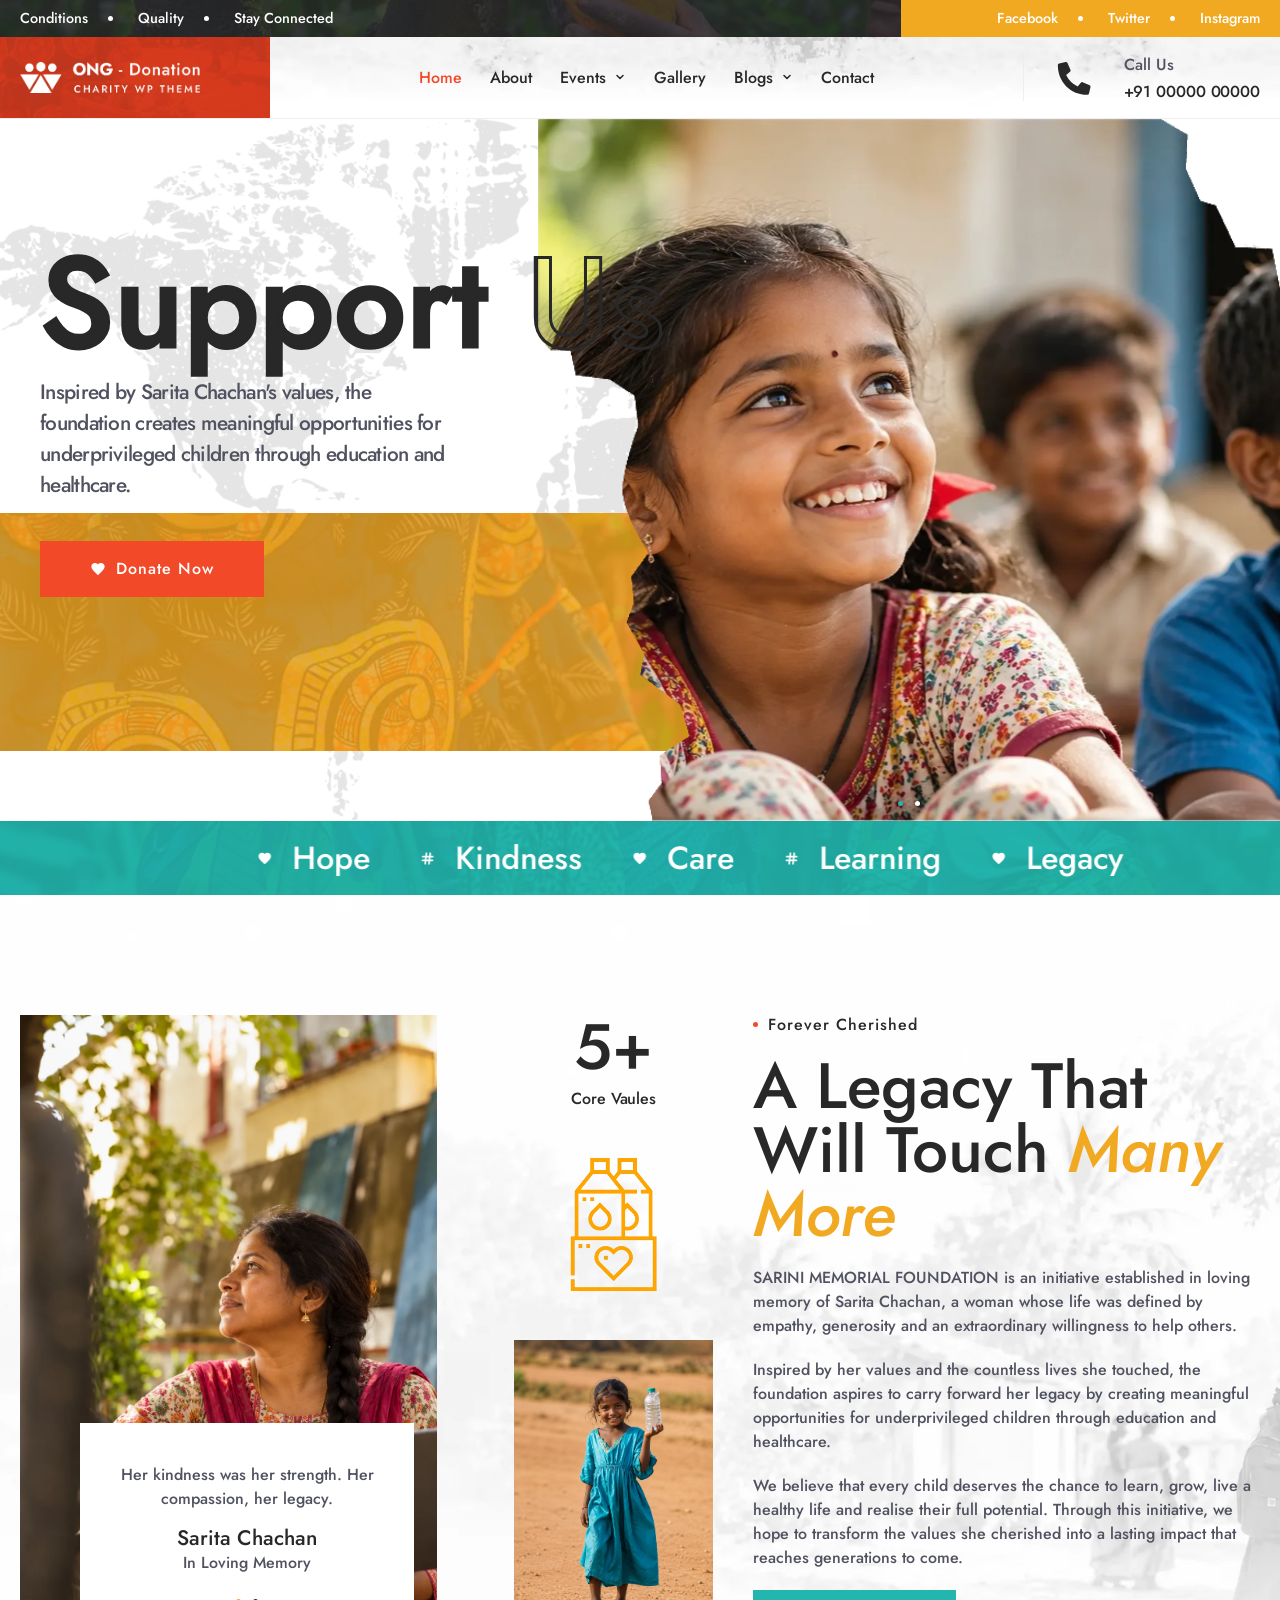
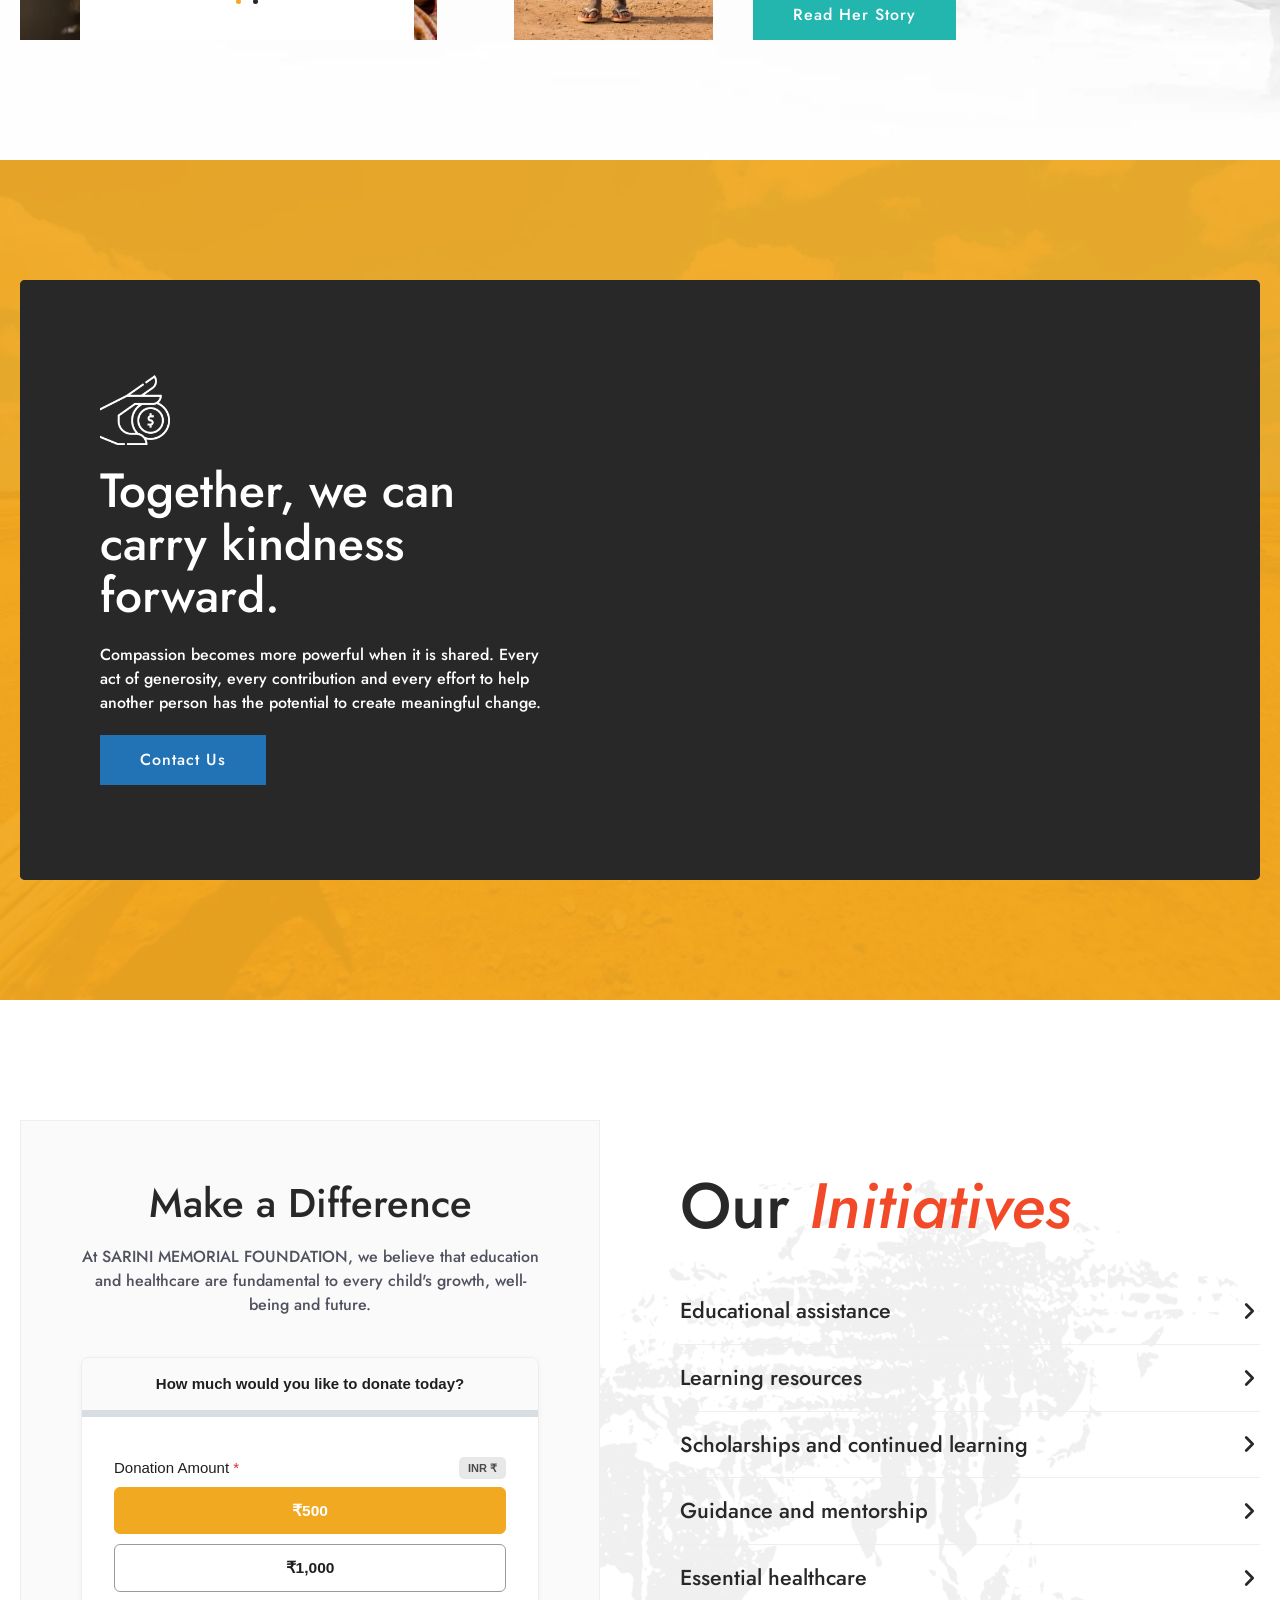
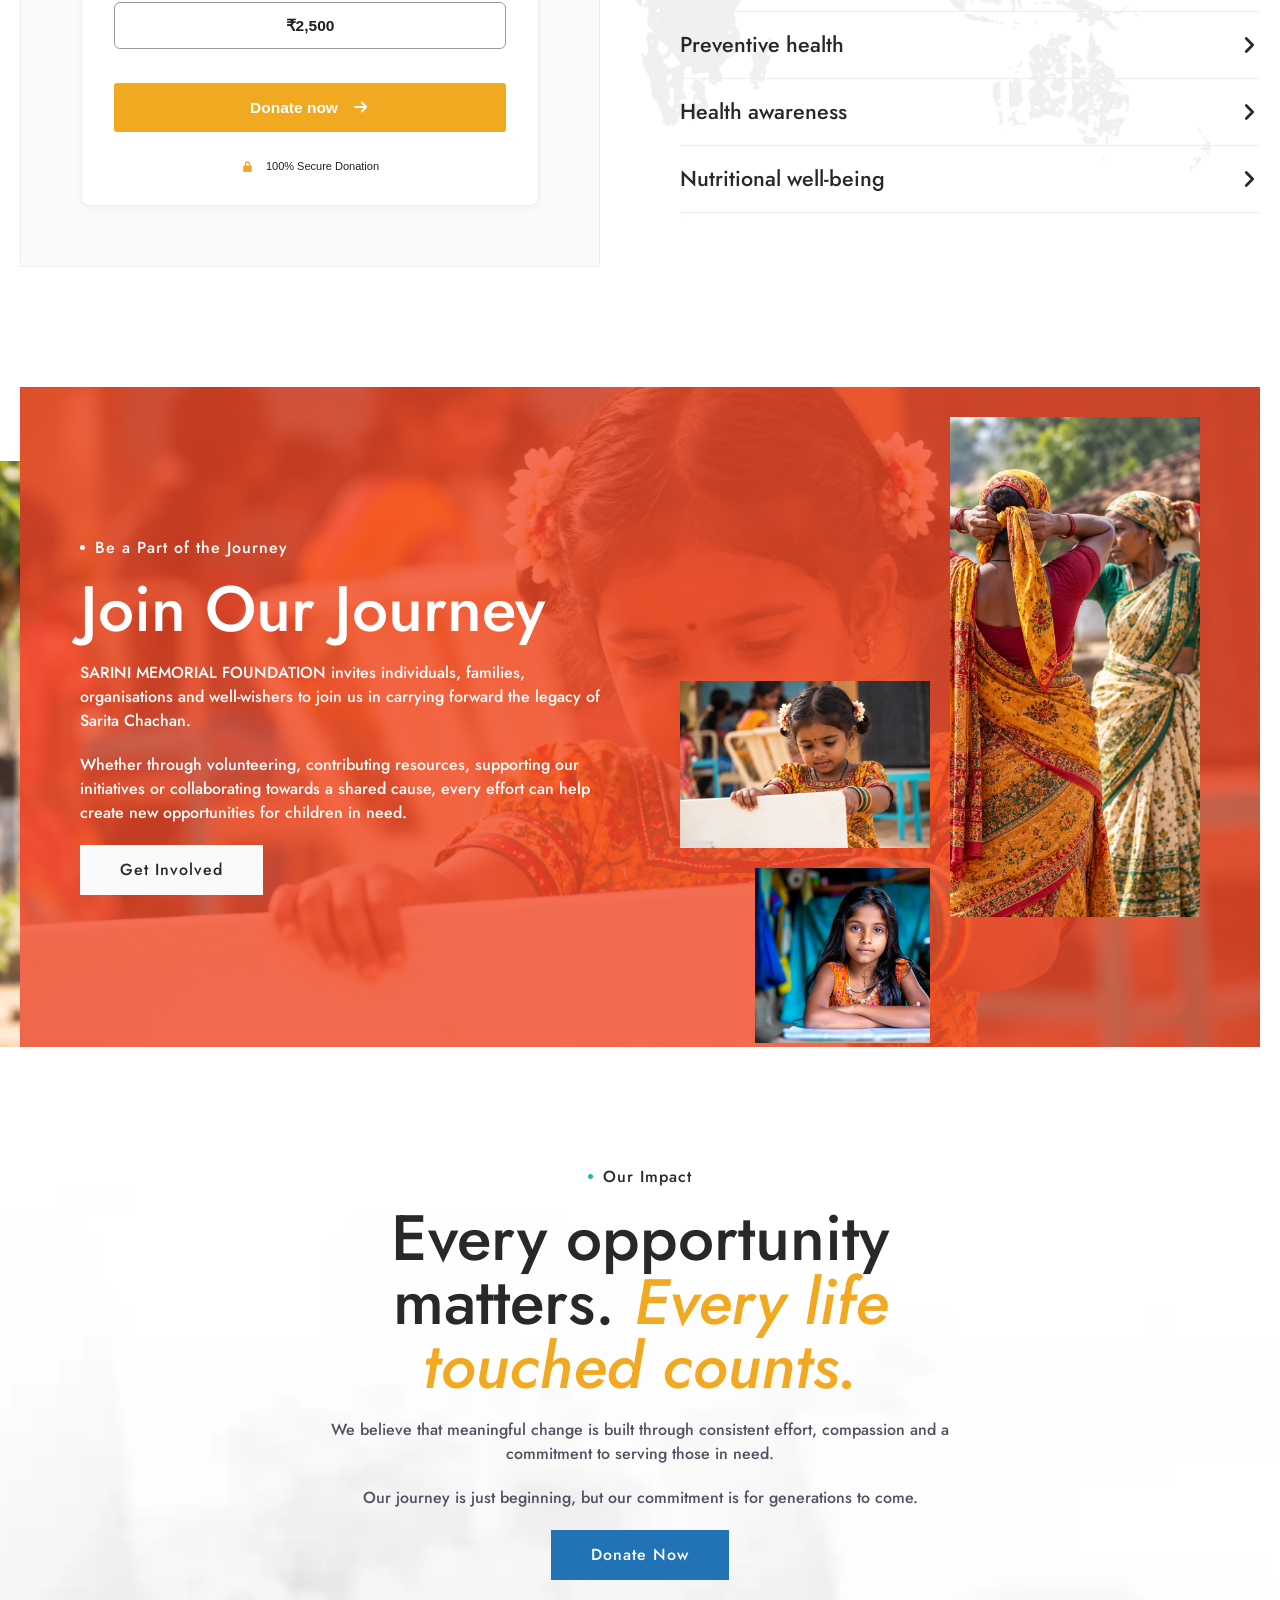
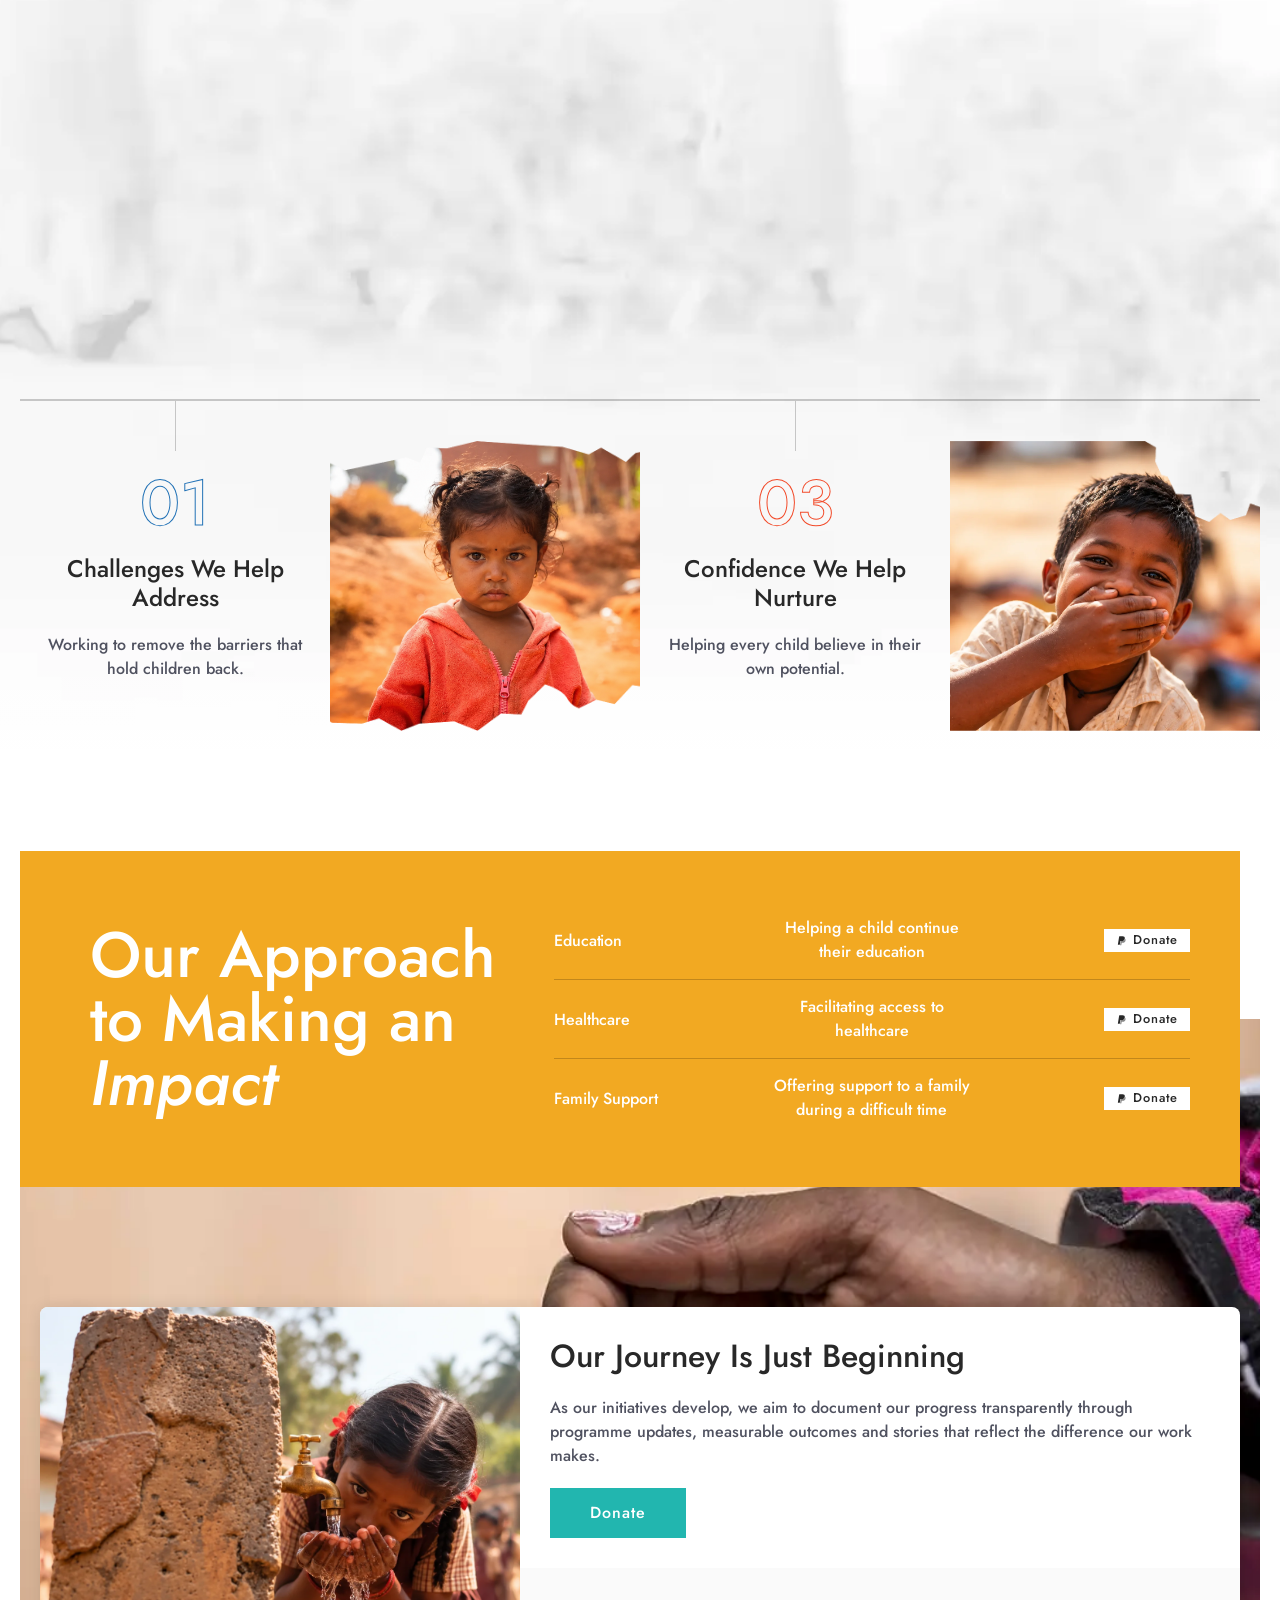
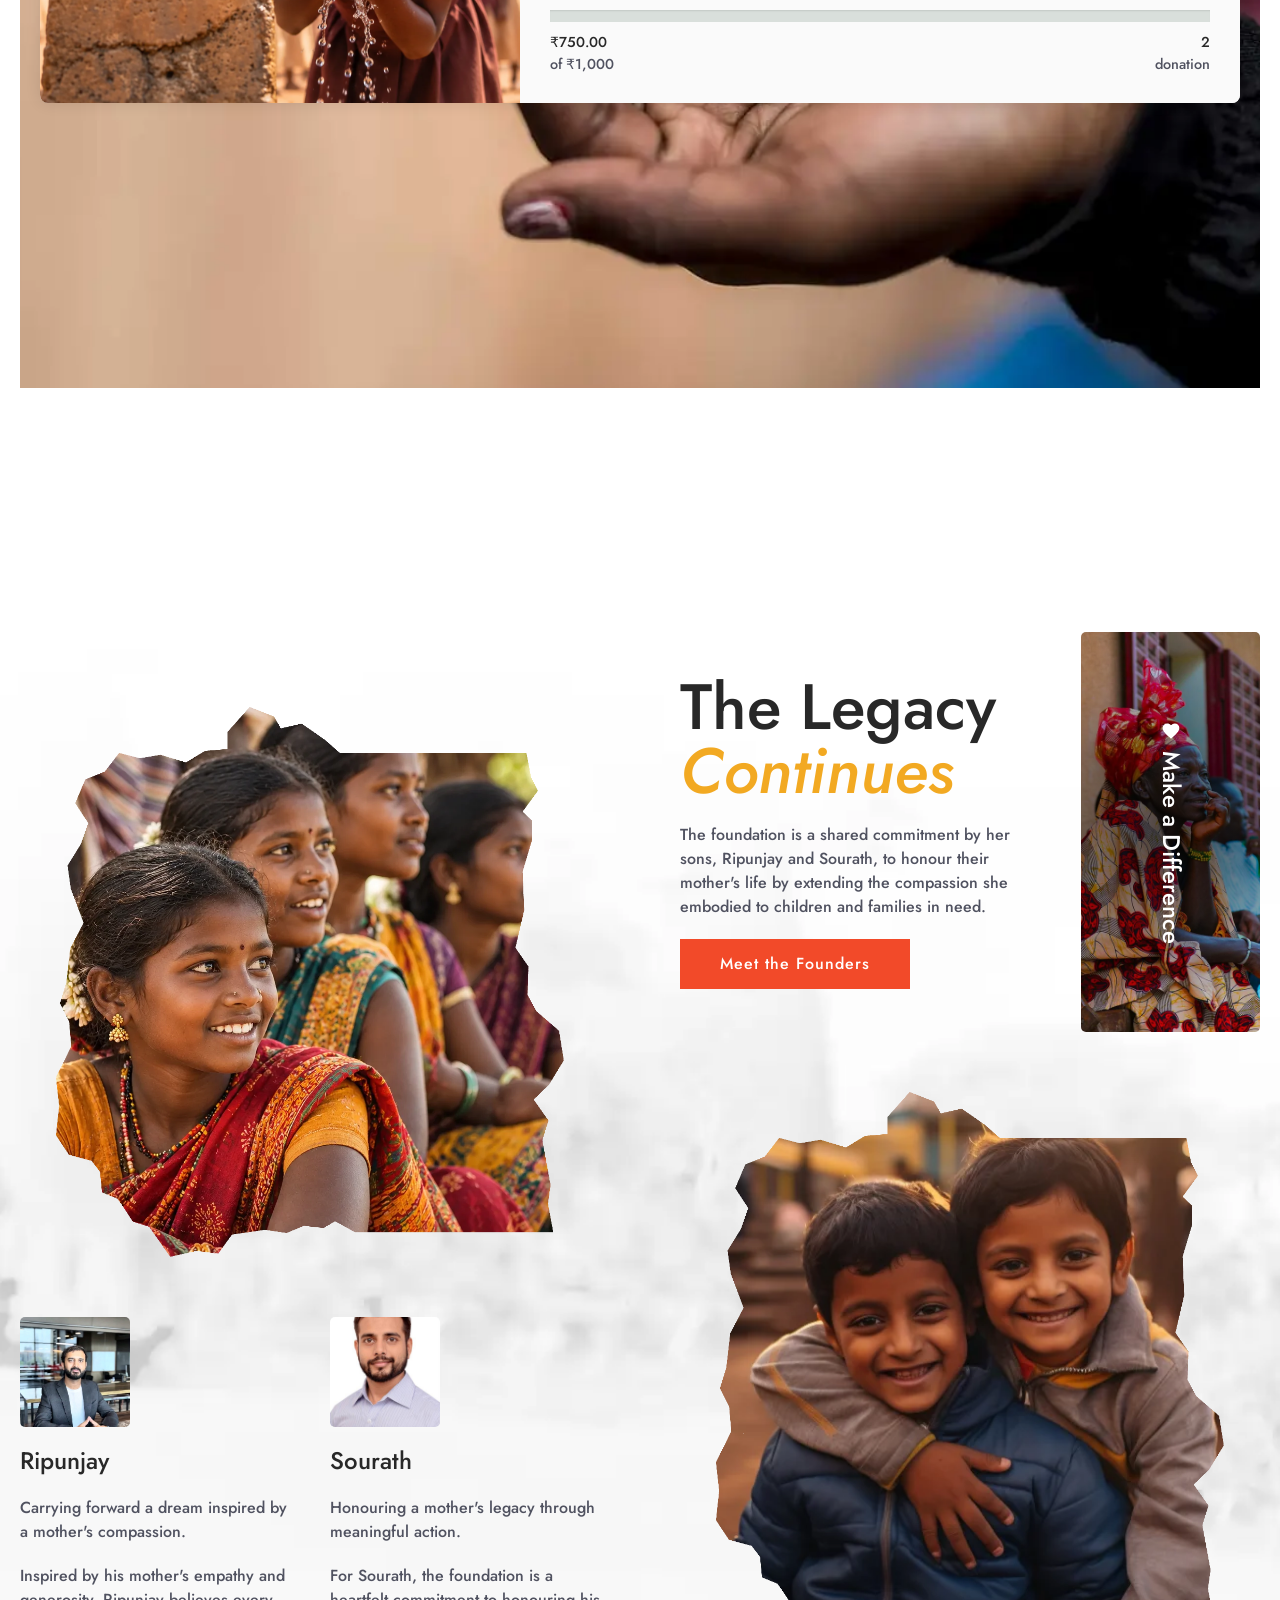
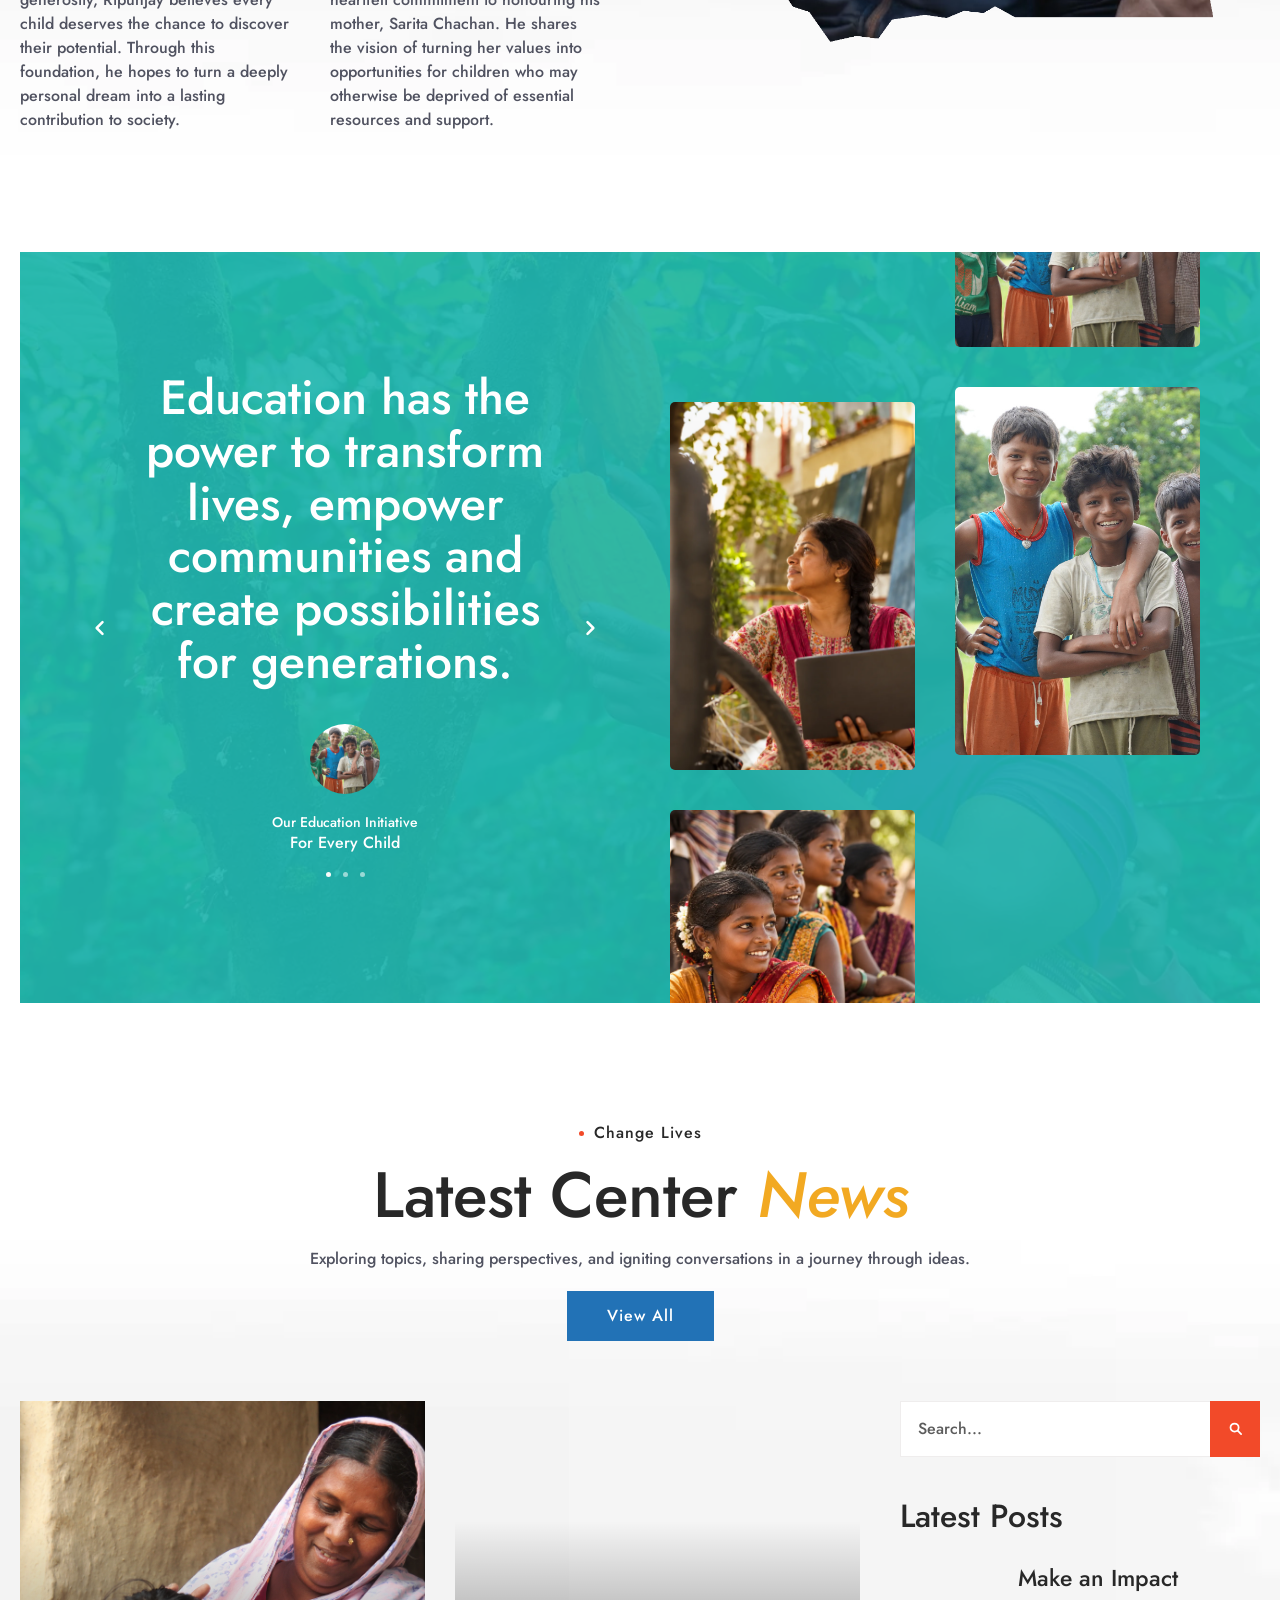
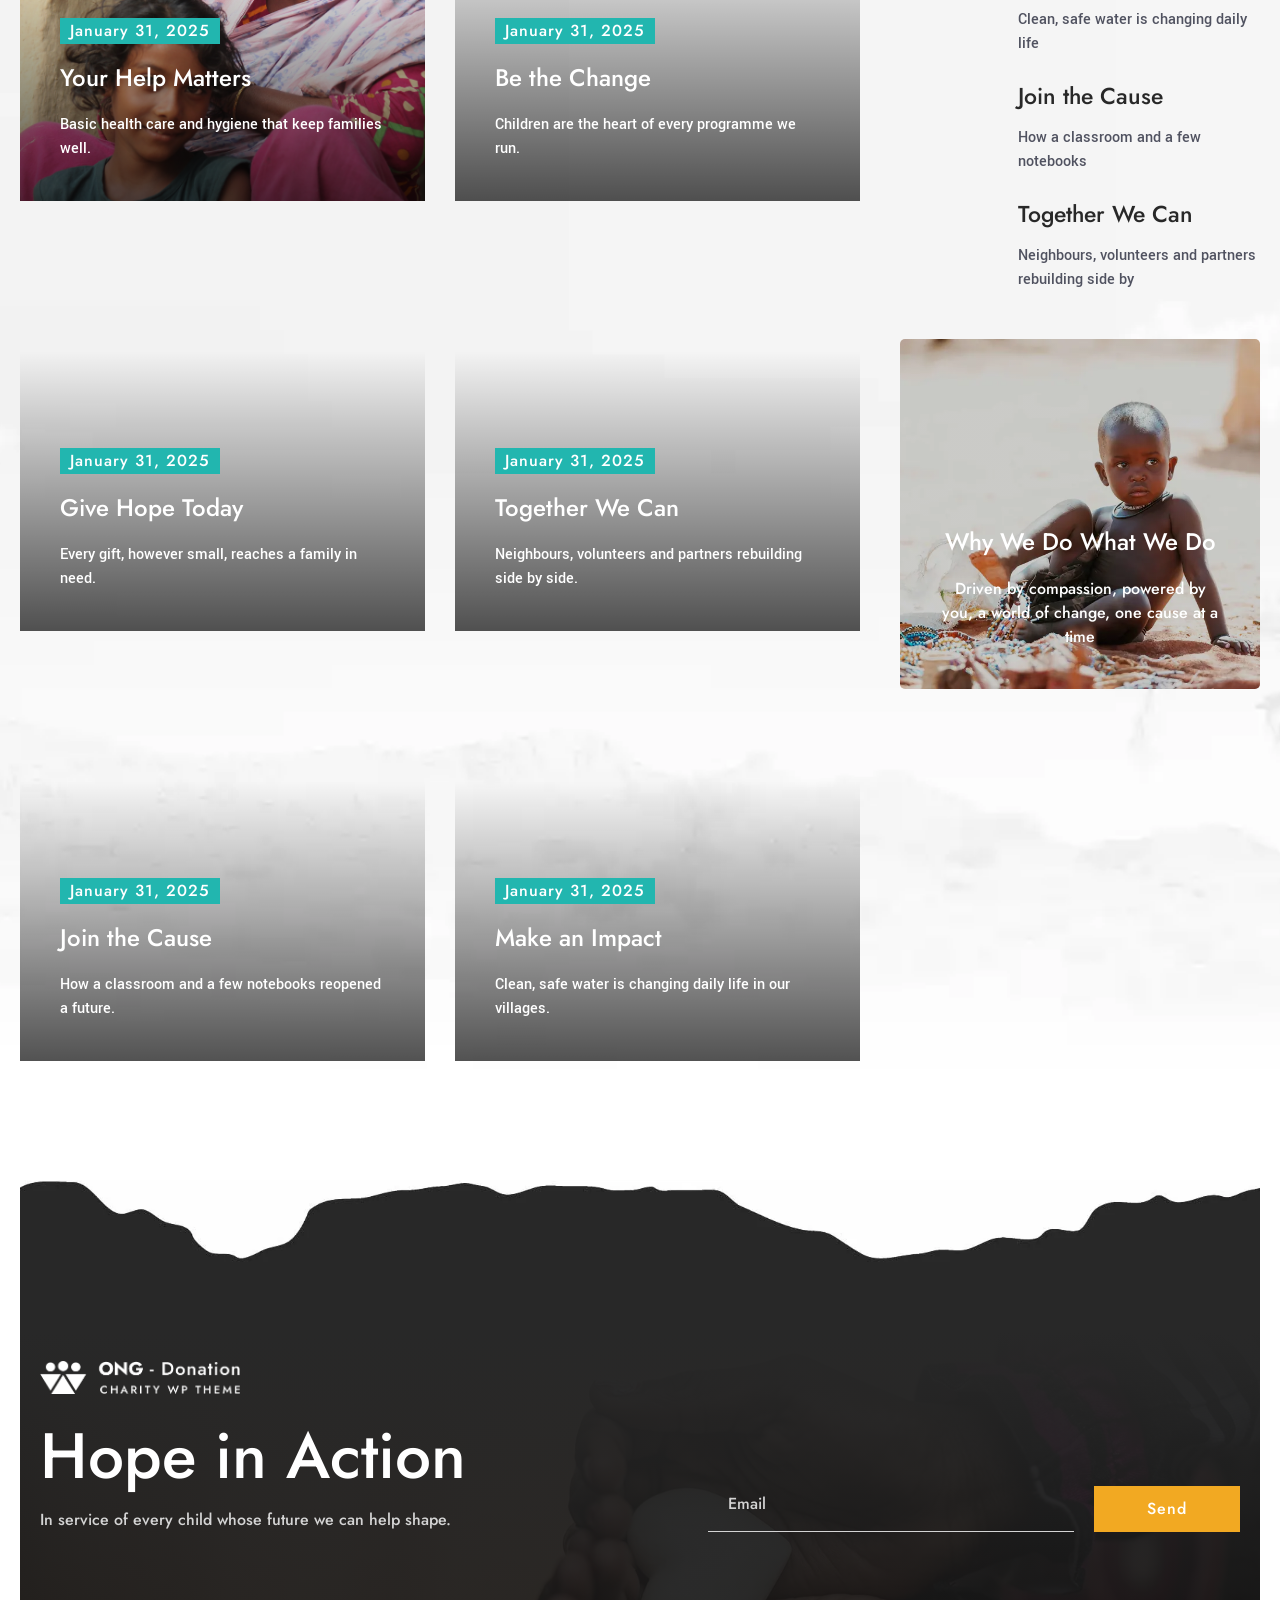
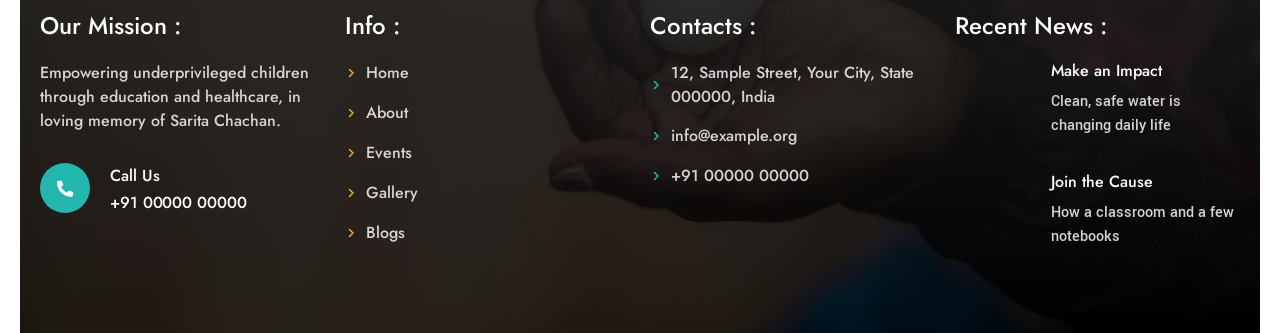
==== commit 6e30c813: "latest changes" ====
--- a/index.html
+++ b/index.html
@@ -107,7 +107,7 @@
         <svg class="icon contact-chip__icon" aria-hidden="true"><use href="assets/icons/sprite.svg#icon-phone"></use></svg>
         <span class="contact-chip__text">
           <span class="contact-chip__label">Call Us</span>
-          <span class="contact-chip__value">+ 10 23358736</span>
+          <span class="contact-chip__value">+91 00000 00000</span>
         </span>
       </a>
     </div>
@@ -499,7 +499,7 @@
             </a>
           </div>
           <figure class="giving__figure mask-blob" data-reveal="fade-up">
-            <img src="assets/images/about/mother-washing-child.webp" alt="A mother bathing her child in a blue basin outdoors" width="1200" height="800" loading="lazy">
+            <img src="assets/images/about/mother-washing-child1.webp" alt="A mother bathing her child in a blue basin outdoors" width="1200" height="800" loading="lazy">
           </figure>
         </div>
       </div>
--- a/css/pages/home.css
+++ b/css/pages/home.css
@@ -392,7 +392,7 @@
   position: absolute;
   inset: 0;
   z-index: -1;
-  background: url('../../assets/images/about/girl-with-paper.webp') center 30% / cover no-repeat;
+  background: url('../../assets/images/about/journey-img1.webp') center 30% / cover no-repeat;
   opacity: 0.2;
 }
 
